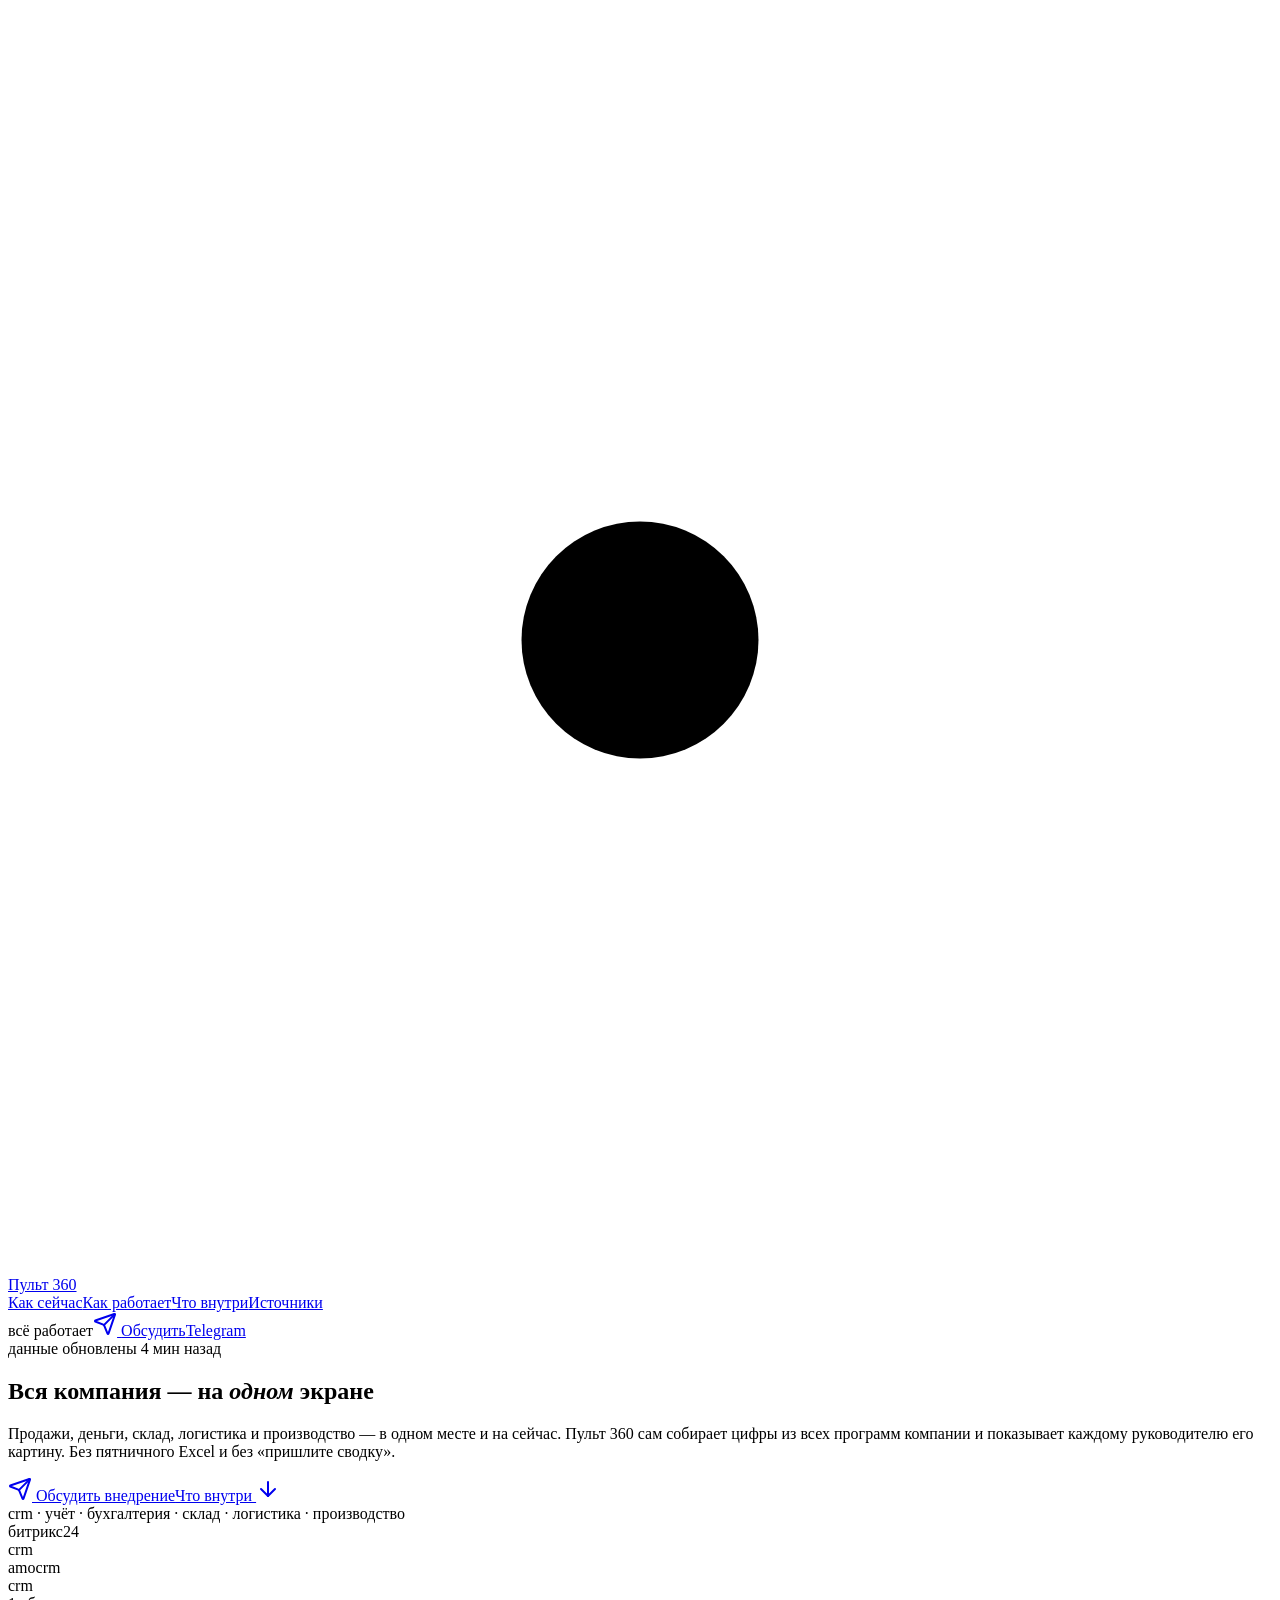
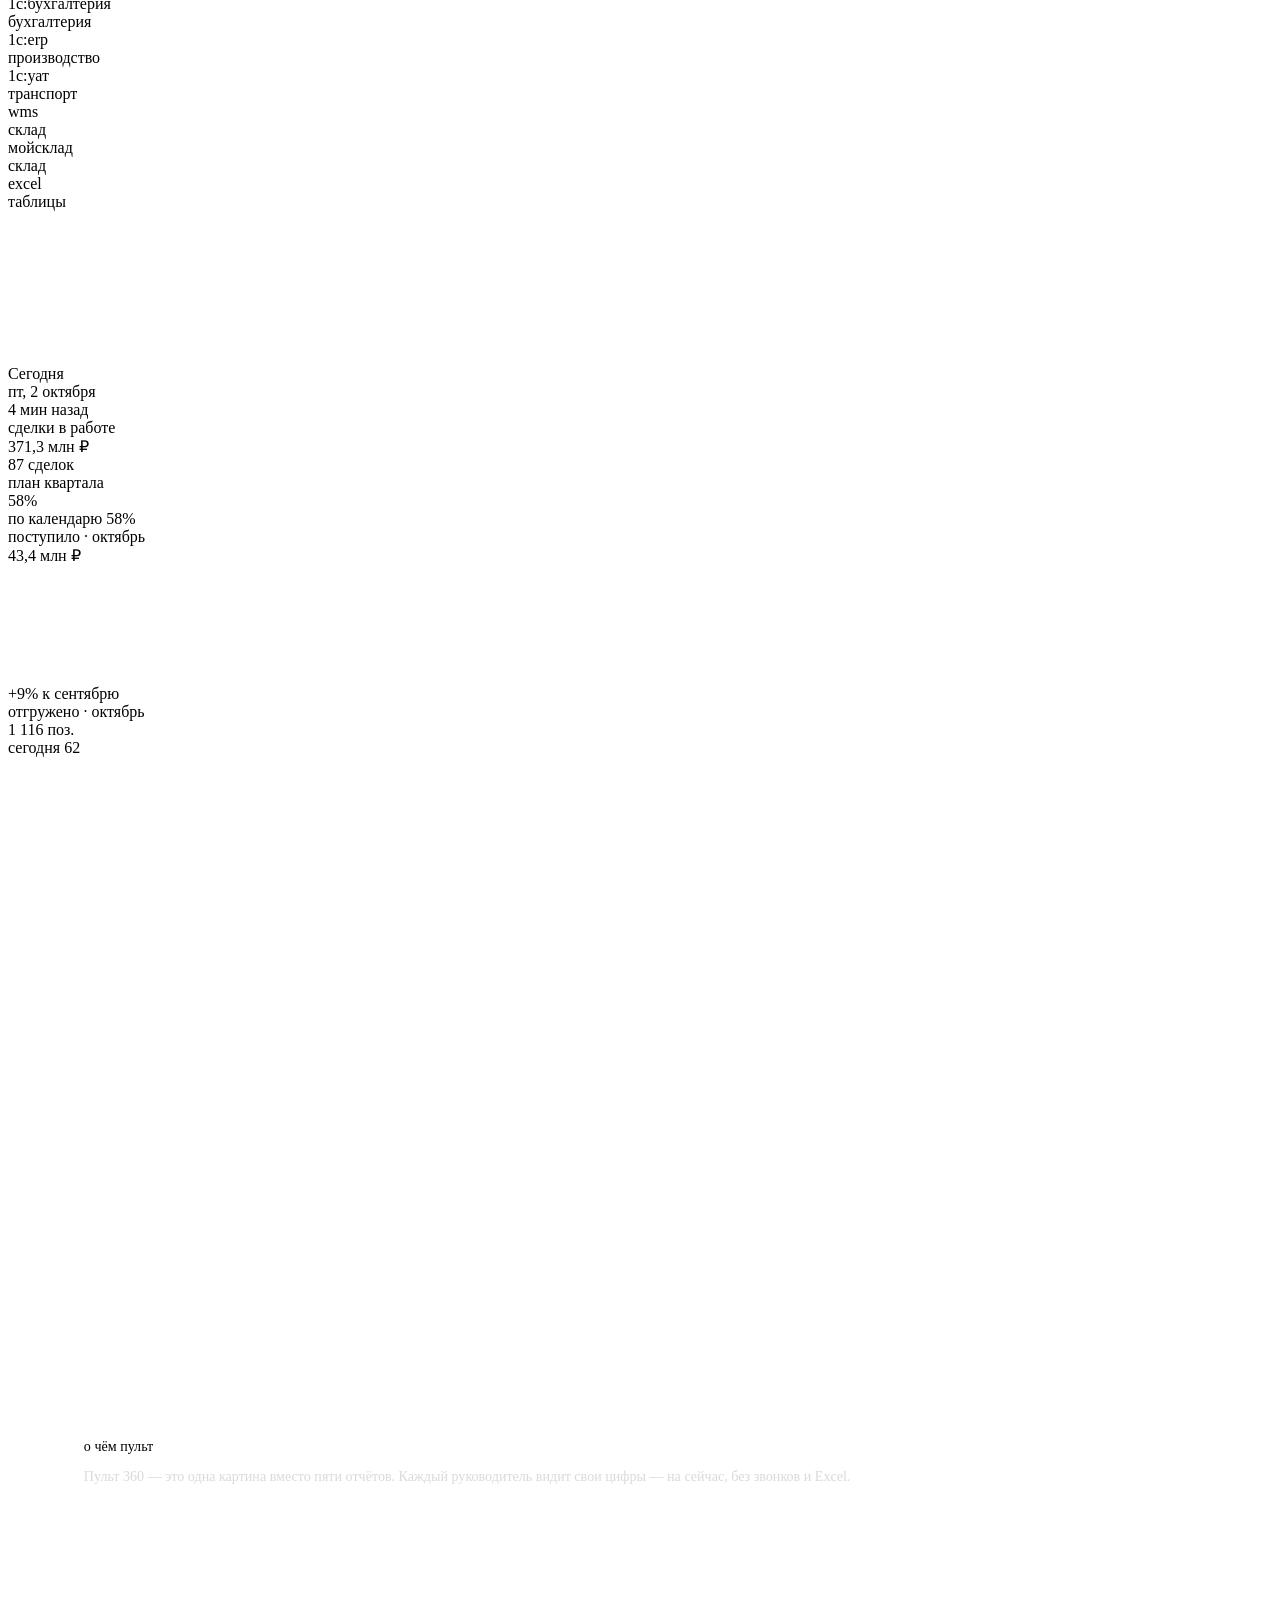
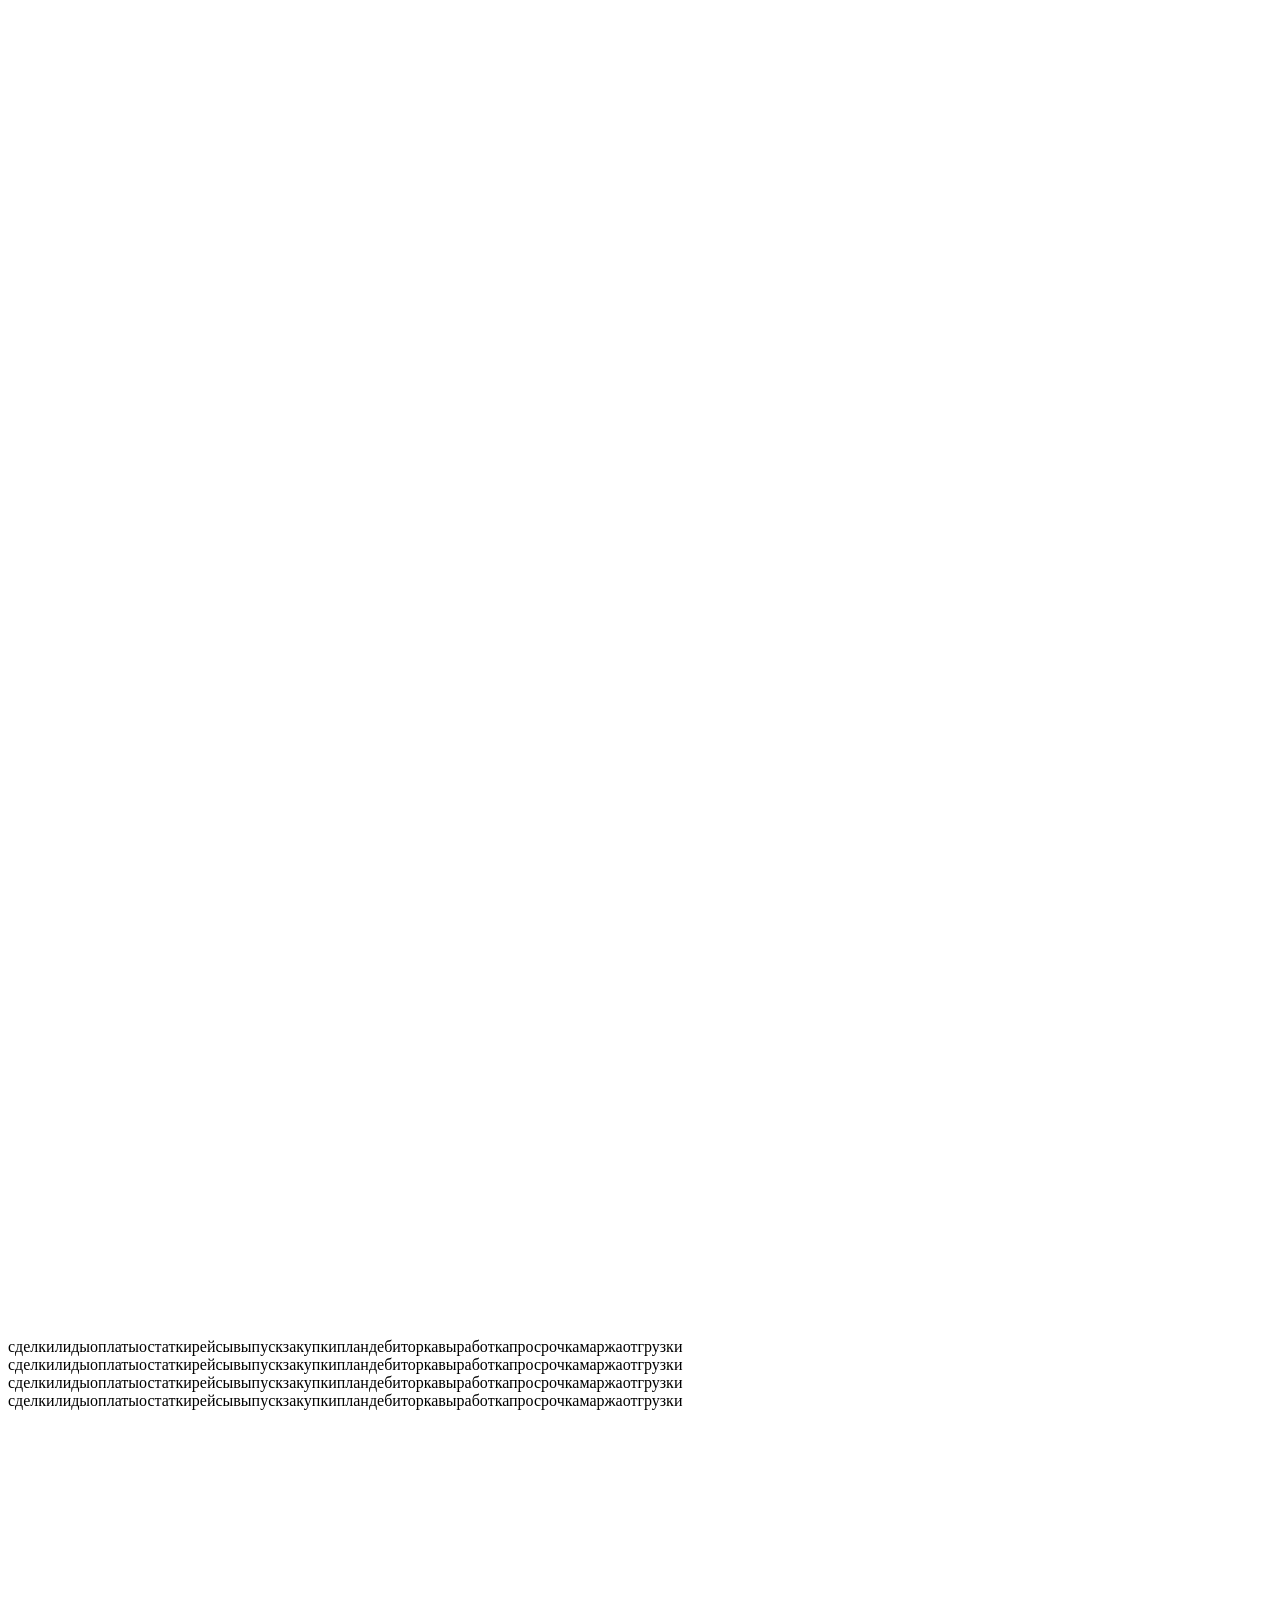
==== index.html @ 04427eab "Лендинг «Пульт 360» — сборка: счётчик-барабан 2 → 10, цифры на стекле, пучок без шва Co-Authored-By:" ====
<!DOCTYPE html><html lang="ru" class="dark onest_103a1913-module__aT3DuG__variable cormorant_garamond_d97717b0-module__-NSR2a__variable jetbrains_mono_42ec1ec2-module__cvbaMG__variable antialiased"><head><meta charSet="utf-8"/><meta name="viewport" content="width=device-width, initial-scale=1"/><link rel="preload" href="/pult360-landing/_next/static/media/16d91c780434f2ce-s.p.0y1w0k24nk0rl.woff2" as="font" crossorigin="" type="font/woff2"/><link rel="preload" href="/pult360-landing/_next/static/media/8800dfc60902df36-s.p.2sla2yow9-9p_.woff2" as="font" crossorigin="" type="font/woff2"/><link rel="stylesheet" href="/pult360-landing/_next/static/chunks/2hwi26lqf6cyx.css" data-precedence="next"/><link rel="stylesheet" href="/pult360-landing/_next/static/chunks/19rhlcx2srev9.css" data-precedence="next"/><link rel="preload" as="script" fetchPriority="low" href="/pult360-landing/_next/static/chunks/09lgyggnhjlha.js"/><script src="/pult360-landing/_next/static/chunks/1zspgivba-ge8.js" async=""></script><script src="/pult360-landing/_next/static/chunks/2xz-6gl0og_nl.js" async=""></script><script src="/pult360-landing/_next/static/chunks/turbopack-01yvm4sse40nk.js" async=""></script><script src="/pult360-landing/_next/static/chunks/2229p2c7g6dse.js" async=""></script><script src="/pult360-landing/_next/static/chunks/3oa7lzaecmnp5.js" async=""></script><script src="/pult360-landing/_next/static/chunks/0yt8il8zjm4my.js" async=""></script><meta name="next-size-adjust" content=""/><meta name="theme-color" content="#070b08"/><title>Пульт 360 — вся компания на одном экране</title><meta name="description" content="Продажи, деньги, склад, логистика и производство — в одном месте и на сейчас. Пульт 360 сам собирает данные из всех программ компании. Внедрение под ключ."/><meta property="og:title" content="Пульт 360 — вся компания на одном экране"/><meta property="og:description" content="Картина бизнеса в любую минуту, без ручных сводок. Внедрение под ключ."/><meta property="og:locale" content="ru_RU"/><meta property="og:type" content="website"/><meta name="twitter:card" content="summary"/><meta name="twitter:title" content="Пульт 360 — вся компания на одном экране"/><meta name="twitter:description" content="Картина бизнеса в любую минуту, без ручных сводок. Внедрение под ключ."/><link rel="icon" href="/pult360-landing/icon.svg?icon.3zbtb0pv4xkgo.svg" sizes="any" type="image/svg+xml"/><script src="/pult360-landing/_next/static/chunks/0cz1d0mv5g_q7.js" noModule=""></script></head><body class="min-h-screen font-sans"><div hidden=""><!--$--><!--/$--></div><div class="pointer-events-none fixed inset-0 -z-10 overflow-hidden" aria-hidden="true"><div class="hero-poster absolute inset-0"></div><div class="absolute inset-0 transition-opacity duration-[1400ms] opacity-0"></div><div class="absolute inset-0 bg-[radial-gradient(ellipse_at_70%_40%,transparent_35%,rgba(7,11,8,0.55)_100%)]"></div></div><header class="sticky top-0 z-50 px-3 pt-3"><div class="wrap flex h-14 !px-3 sm:!px-5 items-center justify-between gap-4 rounded-full transition-[background-color,border-color,box-shadow] duration-300 border border-transparent"><a href="#" class="flex shrink-0 items-center gap-2.5 whitespace-nowrap text-[17px] font-semibold tracking-tight" aria-label="Пульт 360 — наверх"><svg viewBox="0 0 64 64" class="size-7" aria-hidden="true"><circle cx="32" cy="32" r="22" fill="none" stroke="var(--p-line-strong)" stroke-width="5"></circle><circle cx="32" cy="32" r="22" fill="none" stroke="var(--p-accent)" stroke-width="5" stroke-dasharray="104 35" stroke-linecap="round" transform="rotate(-90 32 32)"></circle><circle cx="32" cy="32" r="6" fill="var(--p-accent)"></circle></svg> Пульт 360</a><nav class="hidden items-center gap-7 text-[14px] text-[var(--p-muted)] lg:flex" aria-label="Разделы страницы"><a href="#problem" class="transition-colors hover:text-[var(--p-text)]">Как сейчас</a><a href="#how" class="transition-colors hover:text-[var(--p-text)]">Как работает</a><a href="#inside" class="transition-colors hover:text-[var(--p-text)]">Что внутри</a><a href="#sources" class="transition-colors hover:text-[var(--p-text)]">Источники</a></nav><div class="flex items-center gap-3"><span class="hidden md:block"><span class="mono-badge whitespace-nowrap"><span class="dot dot-blink"></span> всё работает</span></span><a href="https://t.me/" target="_blank" rel="noopener noreferrer" class="btn-accent btn-sm"><svg xmlns="http://www.w3.org/2000/svg" width="24" height="24" viewBox="0 0 24 24" fill="none" stroke="currentColor" stroke-width="2" stroke-linecap="round" stroke-linejoin="round" class="lucide lucide-send size-4" aria-hidden="true"><path d="M14.536 21.686a.5.5 0 0 0 .937-.024l6.5-19a.496.496 0 0 0-.635-.635l-19 6.5a.5.5 0 0 0-.024.937l7.93 3.18a2 2 0 0 1 1.112 1.11z"></path><path d="m21.854 2.147-10.94 10.939"></path></svg> <span class="hidden sm:inline">Обсудить</span><span class="sm:hidden">Telegram</span></a></div></div></header><main><section class="relative pb-20 pt-2 lg:pb-32"><div class="wrap relative z-10 grid items-center gap-14 pt-10 lg:grid-cols-[1fr_1.05fr] lg:gap-8 lg:pt-16"><div><div class="mono-badge mb-7"><span class="dot dot-blink"></span> данные обновлены 4 мин назад</div><h1 class="h1">Вся компания — на <em>одном</em> экране</h1><p class="mt-6 max-w-[560px] text-[17px] leading-7 text-[var(--p-muted)] sm:text-[18px]">Продажи, деньги, склад, логистика и производство — в одном месте и на сейчас. Пульт 360 сам собирает цифры из всех программ компании и показывает каждому руководителю его картину. Без пятничного Excel и без «пришлите сводку».</p><div class="mt-9 flex flex-col gap-3 sm:flex-row"><a href="https://t.me/" target="_blank" rel="noopener noreferrer" class="btn-accent"><svg xmlns="http://www.w3.org/2000/svg" width="24" height="24" viewBox="0 0 24 24" fill="none" stroke="currentColor" stroke-width="2" stroke-linecap="round" stroke-linejoin="round" class="lucide lucide-send size-[18px]" aria-hidden="true"><path d="M14.536 21.686a.5.5 0 0 0 .937-.024l6.5-19a.496.496 0 0 0-.635-.635l-19 6.5a.5.5 0 0 0-.024.937l7.93 3.18a2 2 0 0 1 1.112 1.11z"></path><path d="m21.854 2.147-10.94 10.939"></path></svg> Обсудить внедрение</a><a href="#inside" class="btn-ghost">Что внутри <svg xmlns="http://www.w3.org/2000/svg" width="24" height="24" viewBox="0 0 24 24" fill="none" stroke="currentColor" stroke-width="2" stroke-linecap="round" stroke-linejoin="round" class="lucide lucide-arrow-down size-[18px]" aria-hidden="true"><path d="M12 5v14"></path><path d="m19 12-7 7-7-7"></path></svg></a></div><div class="mono mt-7 text-[var(--p-muted)]">crm · учёт · бухгалтерия · склад · логистика · производство</div></div><div class="relative mx-auto w-full max-w-[640px] lg:grid lg:grid-cols-[136px_1fr] lg:items-center lg:gap-20" role="img" aria-label="Пример экрана «Сегодня»: данные из CRM, бухгалтерии, склада, логистики и производства стекаются в одну карточку — активные сделки 412,6 млн ₽, план квартала 64%, поступило 48,2 млн ₽, отгружено 1 240 позиций."><div class="mb-14 grid grid-cols-2 gap-2 lg:mb-0 lg:grid-cols-1"><div class="relative z-10 rounded-xl border border-[var(--p-line)] bg-[rgba(12,18,14,0.6)] px-3 py-1.5 backdrop-blur-md "><div class="mono text-[var(--p-text)]">битрикс24</div><div class="mono text-[10px] text-[var(--p-muted)]">crm</div></div><div class="relative z-10 rounded-xl border border-[var(--p-line)] bg-[rgba(12,18,14,0.6)] px-3 py-1.5 backdrop-blur-md hidden lg:block"><div class="mono text-[var(--p-text)]">amocrm</div><div class="mono text-[10px] text-[var(--p-muted)]">crm</div></div><div class="relative z-10 rounded-xl border border-[var(--p-line)] bg-[rgba(12,18,14,0.6)] px-3 py-1.5 backdrop-blur-md "><div class="mono text-[var(--p-text)]">1с:бухгалтерия</div><div class="mono text-[10px] text-[var(--p-muted)]">бухгалтерия</div></div><div class="relative z-10 rounded-xl border border-[var(--p-line)] bg-[rgba(12,18,14,0.6)] px-3 py-1.5 backdrop-blur-md "><div class="mono text-[var(--p-text)]">1с:erp</div><div class="mono text-[10px] text-[var(--p-muted)]">производство</div></div><div class="relative z-10 rounded-xl border border-[var(--p-line)] bg-[rgba(12,18,14,0.6)] px-3 py-1.5 backdrop-blur-md hidden lg:block"><div class="mono text-[var(--p-text)]">1с:уат</div><div class="mono text-[10px] text-[var(--p-muted)]">транспорт</div></div><div class="relative z-10 rounded-xl border border-[var(--p-line)] bg-[rgba(12,18,14,0.6)] px-3 py-1.5 backdrop-blur-md "><div class="mono text-[var(--p-text)]">wms</div><div class="mono text-[10px] text-[var(--p-muted)]">склад</div></div><div class="relative z-10 rounded-xl border border-[var(--p-line)] bg-[rgba(12,18,14,0.6)] px-3 py-1.5 backdrop-blur-md hidden lg:block"><div class="mono text-[var(--p-text)]">мойсклад</div><div class="mono text-[10px] text-[var(--p-muted)]">склад</div></div><div class="relative z-10 rounded-xl border border-[var(--p-line)] bg-[rgba(12,18,14,0.6)] px-3 py-1.5 backdrop-blur-md hidden lg:block"><div class="mono text-[var(--p-text)]">excel</div><div class="mono text-[10px] text-[var(--p-muted)]">таблицы</div></div></div><svg class="pointer-events-none absolute inset-0 h-full w-full overflow-visible" aria-hidden="true"></svg><div class="glow-card relative z-10 overflow-hidden rounded-[20px] border border-[var(--p-line-strong)] bg-[rgba(12,18,14,0.55)] p-4 backdrop-blur-xl sm:p-5"><div class="mb-4 flex items-center justify-between"><div><div class="text-[15px] font-semibold">Сегодня</div><div class="mono text-[var(--p-muted)]">пт, 2 октября</div></div><div class="mono flex items-center gap-1.5 text-[var(--p-muted)]"><span class="dot "></span>4 мин назад</div></div><div class="grid grid-cols-2 gap-2.5"><div class="tile rounded-xl border border-[var(--p-line)] p-3 "><div class="mono truncate text-[var(--p-muted)]">сделки в работе</div><div class="mt-1.5 whitespace-nowrap text-[19px] font-semibold tabular-nums tracking-tight sm:text-[22px]"><span class="inline-block tabular-nums">371,3</span><span class="text-[13px] font-medium text-[var(--p-muted)]"> млн ₽</span></div><div class="mono mt-1.5 truncate text-[10px] text-[var(--p-muted)]">87 сделок</div></div><div class="tile rounded-xl border border-[var(--p-line)] p-3 "><div class="mono truncate text-[var(--p-muted)]">план квартала</div><div class="mt-1.5 whitespace-nowrap text-[19px] font-semibold tabular-nums tracking-tight sm:text-[22px]"><span class="inline-block tabular-nums">58</span><span class="text-[13px] font-medium text-[var(--p-muted)]">%</span></div><div class="relative mt-2 h-1.5 rounded-full bg-[var(--p-line)]"><div class="h-1.5 rounded-full bg-[var(--p-accent)] transition-[width] duration-700" style="width:64%"></div><div class="absolute -top-1 h-3.5 w-px bg-[var(--p-text)]/60" style="left:58%"></div></div><div class="mono mt-1.5 truncate text-[10px] text-[var(--p-muted)]">по календарю 58%</div></div><div class="tile rounded-xl border border-[var(--p-line)] p-3 "><div class="mono truncate text-[var(--p-muted)]">поступило · октябрь</div><div class="mt-1.5 whitespace-nowrap text-[19px] font-semibold tabular-nums tracking-tight sm:text-[22px]"><span class="inline-block tabular-nums">43,4</span><span class="text-[13px] font-medium text-[var(--p-muted)]"> млн ₽</span></div><div class="mt-1.5 h-[22px]"><svg viewBox="0 0 240 22" preserveAspectRatio="none" class="block h-full w-full overflow-visible" aria-hidden="true"><defs><linearGradient id="spark-fill" x1="0" y1="0" x2="0" y2="1"><stop offset="0%" stop-color="var(--p-accent)" stop-opacity="0.16"></stop><stop offset="100%" stop-color="var(--p-accent)" stop-opacity="0"></stop></linearGradient></defs><path d="M0.0,18.0 L21.8,15.9 L43.6,16.6 L65.5,13.1 L87.3,14.5 L109.1,10.9 L130.9,12.4 L152.7,8.8 L174.5,10.2 L196.4,7.4 L218.2,8.1 L240.0,6.0 L240,22 L0,22 Z" fill="url(#spark-fill)" style="opacity:0"></path><path d="M0.0,18.0 L21.8,15.9 L43.6,16.6 L65.5,13.1 L87.3,14.5 L109.1,10.9 L130.9,12.4 L152.7,8.8 L174.5,10.2 L196.4,7.4 L218.2,8.1 L240.0,6.0" fill="none" stroke="var(--p-text)" stroke-opacity="0.55" stroke-width="1.5" vector-effect="non-scaling-stroke" stroke-linejoin="round" pathLength="1" stroke-dashoffset="0" stroke-dasharray="0 1"></path><circle cx="240" cy="6" r="3" fill="var(--p-accent)" style="opacity:0"></circle></svg></div><div class="mono mt-1.5 truncate text-[10px] text-[var(--p-muted)]">+9% к сентябрю</div></div><div class="tile rounded-xl border border-[var(--p-line)] p-3 "><div class="mono truncate text-[var(--p-muted)]">отгружено · октябрь</div><div class="mt-1.5 whitespace-nowrap text-[19px] font-semibold tabular-nums tracking-tight sm:text-[22px]"><span class="inline-block tabular-nums">1 116</span><span class="text-[13px] font-medium text-[var(--p-muted)]"> поз.</span></div><div class="mono mt-1.5 truncate text-[10px] text-[var(--p-muted)]">сегодня 62</div></div></div></div></div></div></section><section id="problem" class="section scroll-mt-20"><div class="wrap"><div class="max-w-3xl" style="opacity:0;transform:translateY(16px)"><div class="mono-badge mb-5">01 · как сейчас</div><h2 class="h2">Отчёт, который <em>устарел</em>, пока его собирали</h2></div><div class="mt-12 grid gap-4 md:grid-cols-2"><div class="card p-6 sm:p-7" style="opacity:0;transform:translateY(16px)"><div class="mono text-[var(--p-muted)]">crm · учёт · таблицы</div><h3 class="mt-4 text-[21px] font-semibold tracking-tight">Пять систем — пять правд</h3><p class="mt-2.5 leading-7 text-[var(--p-muted)]">В CRM одна сумма, в учётной базе другая, в таблице у бухгалтера третья. Какая верная — выясняется на планёрке.</p></div><div class="card p-6 sm:p-7" style="opacity:0;transform:translateY(16px)"><div class="mono text-[var(--p-muted)]">пятница, 18:40</div><h3 class="mt-4 text-[21px] font-semibold tracking-tight">Сводка вручную</h3><p class="mt-2.5 leading-7 text-[var(--p-muted)]">Кто-то из команды каждую неделю полдня копирует цифры в Excel. К понедельнику они уже не те.</p></div><div class="card p-6 sm:p-7" style="opacity:0;transform:translateY(16px)"><div class="mono text-[var(--p-muted)]">вопрос: сколько придёт денег?</div><h3 class="mt-4 text-[21px] font-semibold tracking-tight">Ответ — завтра</h3><p class="mt-2.5 leading-7 text-[var(--p-muted)]">Простой вопрос руководителя превращается в задачу на день: выгрузить, свести, перепроверить.</p></div><div class="card p-6 sm:p-7" style="opacity:0;transform:translateY(16px)"><div class="mono text-[var(--p-muted)]">склад · логистика · производство</div><h3 class="mt-4 text-[21px] font-semibold tracking-tight">Каждое направление — в своей программе</h3><p class="mt-2.5 leading-7 text-[var(--p-muted)]">Склад в одной базе, рейсы в другой, производство в третьей. Общую картину видит только тот, кто сводит их вручную.</p></div></div><div class="card mt-4 overflow-hidden" style="opacity:0;transform:translateY(16px)"><div class="hidden grid-cols-[1.2fr_1fr_40px_1fr] border-b border-[var(--p-line)] px-7 py-3 sm:grid"><span class="mono text-[var(--p-muted)]">что</span><span class="mono text-[var(--p-muted)]">было</span><span></span><span class="mono text-[var(--p-muted)]">с пультом 360</span></div><div class="grid gap-1 border-b border-[var(--p-line)] px-6 py-5 last:border-b-0 sm:grid-cols-[1.2fr_1fr_40px_1fr] sm:items-center sm:px-7"><span class="mono text-[var(--p-muted)]">сводка по компании</span><span class="text-[22px] font-semibold tracking-tight text-[var(--p-muted)] line-through decoration-[var(--p-line-strong)] decoration-1">раз в неделю</span><span class="mono hidden text-[var(--p-muted)] sm:block" aria-hidden="true">→</span><span class="text-[22px] font-semibold tracking-tight text-[var(--p-accent)]"><span class="sr-only">стало: </span>в любую минуту</span></div><div class="grid gap-1 border-b border-[var(--p-line)] px-6 py-5 last:border-b-0 sm:grid-cols-[1.2fr_1fr_40px_1fr] sm:items-center sm:px-7"><span class="mono text-[var(--p-muted)]">ручная сборка отчёта</span><span class="text-[22px] font-semibold tracking-tight text-[var(--p-muted)] line-through decoration-[var(--p-line-strong)] decoration-1">полдня–день</span><span class="mono hidden text-[var(--p-muted)] sm:block" aria-hidden="true">→</span><span class="text-[22px] font-semibold tracking-tight text-[var(--p-accent)]"><span class="sr-only">стало: </span>моментально</span></div><div class="grid gap-1 border-b border-[var(--p-line)] px-6 py-5 last:border-b-0 sm:grid-cols-[1.2fr_1fr_40px_1fr] sm:items-center sm:px-7"><span class="mono text-[var(--p-muted)]">ответ на вопрос руководителя</span><span class="text-[22px] font-semibold tracking-tight text-[var(--p-muted)] line-through decoration-[var(--p-line-strong)] decoration-1">завтра</span><span class="mono hidden text-[var(--p-muted)] sm:block" aria-hidden="true">→</span><span class="text-[22px] font-semibold tracking-tight text-[var(--p-accent)]"><span class="sr-only">стало: </span>сейчас</span></div></div></div></section><section class="relative h-[260vh]" aria-label="О чём Пульт 360"><div class="sticky top-0 flex h-screen items-center px-3 pt-16 pb-6 sm:px-6"><div class="statement-card relative mx-auto flex h-full w-full max-w-[1400px] flex-col items-center justify-center overflow-hidden px-6 text-center sm:px-14" style="border-radius:36px;transform:scale(0.88)"><div class="statement-grid pointer-events-none absolute inset-0" aria-hidden="true"></div><div class="mono relative mb-8 opacity-70">о чём пульт</div><p class="statement-text relative max-w-[1050px]"><span class="inline-block " style="opacity:0.14;transform:translateY(8px)">Пульт<!-- --> </span><span class="inline-block " style="opacity:0.14;transform:translateY(8px)">360<!-- --> </span><span class="inline-block " style="opacity:0.14;transform:translateY(8px)">—<!-- --> </span><span class="inline-block " style="opacity:0.14;transform:translateY(8px)">это<!-- --> </span><span class="inline-block st-em" style="opacity:0.14;transform:translateY(8px)">одна<!-- --> </span><span class="inline-block st-em" style="opacity:0.14;transform:translateY(8px)">картина<!-- --> </span><span class="inline-block " style="opacity:0.14;transform:translateY(8px)">вместо<!-- --> </span><span class="inline-block " style="opacity:0.14;transform:translateY(8px)">пяти<!-- --> </span><span class="inline-block " style="opacity:0.14;transform:translateY(8px)">отчётов.<!-- --> </span><span class="inline-block " style="opacity:0.14;transform:translateY(8px)">Каждый<!-- --> </span><span class="inline-block " style="opacity:0.14;transform:translateY(8px)">руководитель<!-- --> </span><span class="inline-block " style="opacity:0.14;transform:translateY(8px)">видит<!-- --> </span><span class="inline-block " style="opacity:0.14;transform:translateY(8px)">свои<!-- --> </span><span class="inline-block " style="opacity:0.14;transform:translateY(8px)">цифры<!-- --> </span><span class="inline-block " style="opacity:0.14;transform:translateY(8px)">—<!-- --> </span><span class="inline-block st-em" style="opacity:0.14;transform:translateY(8px)">на<!-- --> </span><span class="inline-block st-em" style="opacity:0.14;transform:translateY(8px)">сейчас,<!-- --> </span><span class="inline-block " style="opacity:0.14;transform:translateY(8px)">без<!-- --> </span><span class="inline-block " style="opacity:0.14;transform:translateY(8px)">звонков<!-- --> </span><span class="inline-block " style="opacity:0.14;transform:translateY(8px)">и<!-- --> </span><span class="inline-block " style="opacity:0.14;transform:translateY(8px)">Excel.<!-- --> </span></p><div class="relative mt-10 flex size-16 items-center justify-center rounded-2xl bg-[var(--p-ink)] shadow-[0_20px_60px_-20px_rgba(0,0,0,.6)]" style="opacity:0;transform:scale(0.6)"><svg viewBox="0 0 64 64" class="size-7" aria-hidden="true"><circle cx="32" cy="32" r="22" fill="none" stroke="var(--p-line-strong)" stroke-width="5"></circle><circle cx="32" cy="32" r="22" fill="none" stroke="var(--p-accent)" stroke-width="5" stroke-dasharray="104 35" stroke-linecap="round" transform="rotate(-90 32 32)"></circle><circle cx="32" cy="32" r="6" fill="var(--p-accent)"></circle></svg></div><div class="absolute inset-x-10 bottom-8 h-[2px] overflow-hidden rounded-full bg-[rgba(10,15,11,.12)]" aria-hidden="true"><div class="h-full bg-[var(--p-ink)]" style="width:0%"></div></div></div></div></section><section id="how" class="section scroll-mt-20"><div class="wrap"><div class="max-w-3xl" style="opacity:0;transform:translateY(16px)"><div class="mono-badge mb-5">02 · как это работает</div><h2 class="h2">Три шага — и картина <em>всегда</em> под рукой</h2></div><div class="relative mt-12 grid gap-4 lg:grid-cols-3"><div class="card relative p-6 sm:p-7" style="opacity:0;transform:translateY(16px)"><div><div class="flex items-center justify-between"><span class="mono text-[var(--p-muted)]">подключение · только чтение</span><span class="flex size-9 items-center justify-center rounded-full border border-[var(--p-line-strong)] text-[15px] font-semibold">1</span></div><h3 class="mt-6 text-[21px] font-semibold tracking-tight">Подключаем ваши программы</h3><p class="mt-2.5 leading-7 text-[var(--p-muted)]">CRM, учёт, бухгалтерию, склад, логистику, производство, таблицы. Доступ только на чтение — пульт ничего не меняет в ваших базах.</p></div></div><div class="card relative p-6 sm:p-7" style="opacity:0;transform:translateY(16px)"><div><div class="flex items-center justify-between"><span class="mono text-[var(--p-muted)]">сбор · автоматически</span><span class="flex size-9 items-center justify-center rounded-full border border-[var(--p-line-strong)] text-[15px] font-semibold">2</span></div><h3 class="mt-6 text-[21px] font-semibold tracking-tight">Данные стекаются в одно место</h3><p class="mt-2.5 leading-7 text-[var(--p-muted)]">Пульт сам забирает свежие цифры из каждой программы и связывает их между собой: сделка — с отгрузкой, отгрузка — с оплатой, рейс — со складом.</p></div></div><div class="card relative p-6 sm:p-7" style="opacity:0;transform:translateY(16px)"><div><div class="flex items-center justify-between"><span class="mono text-[var(--p-muted)]">доступ · по ролям</span><span class="flex size-9 items-center justify-center rounded-full border border-[var(--p-line-strong)] text-[15px] font-semibold">3</span></div><h3 class="mt-6 text-[21px] font-semibold tracking-tight">Вы открываете — и видите</h3><p class="mt-2.5 leading-7 text-[var(--p-muted)]">Собственник видит всё, коммерческий директор — продажи, склад и логистика — свои показатели, бухгалтер — деньги. С телефона и компьютера, в любую минуту.</p></div></div></div><div class="mt-4" style="opacity:0;transform:translateY(16px)"><div class="card overflow-hidden p-5 sm:p-7" role="img" aria-label="Схема: данные из CRM, бухгалтерии, логистики, склада, производства и таблиц непрерывно поступают в Пульт 360."><div class="mb-5 flex items-center justify-between"><span class="mono text-[var(--p-muted)]">потоки данных · сейчас</span><span class="mono flex items-center gap-2 text-[var(--p-muted)]"><span class="dot dot-blink"></span> принято</span></div><div class="grid items-center gap-4 sm:grid-cols-[1fr_auto] sm:gap-5"><div class="space-y-2.5"><div class="grid grid-cols-[120px_1fr] items-center gap-3 sm:grid-cols-[140px_1fr] "><span class="mono truncate rounded-lg border border-[var(--p-line)] px-2 py-1.5 text-[11px] text-[var(--p-text)] sm:px-2.5 sm:text-[12px]">битрикс24</span><div class="stream-track relative h-8 overflow-hidden"><div class="absolute inset-y-[15px] left-0 right-0 h-px bg-[var(--p-line-strong)]"></div><div class="stream-row absolute left-0 top-0 flex w-max gap-3" style="--dur:18s;animation-direction:reverse"><span class="mono whitespace-nowrap rounded-md border border-[var(--p-line-strong)] bg-[var(--p-bg)] px-2 py-1 text-[11px] text-[var(--p-text)]/85">сделка · 2,4 млн · этап «договор»</span><span class="mono whitespace-nowrap rounded-md border border-[var(--p-line-strong)] bg-[var(--p-bg)] px-2 py-1 text-[11px] text-[var(--p-text)]/85">лид · сайт · 14:02</span><span class="mono whitespace-nowrap rounded-md border border-[var(--p-line-strong)] bg-[var(--p-bg)] px-2 py-1 text-[11px] text-[var(--p-text)]/85">звонок · 6 мин</span><span class="mono whitespace-nowrap rounded-md border border-[var(--p-line-strong)] bg-[var(--p-bg)] px-2 py-1 text-[11px] text-[var(--p-text)]/85">сделка · 2,4 млн · этап «договор»</span><span class="mono whitespace-nowrap rounded-md border border-[var(--p-line-strong)] bg-[var(--p-bg)] px-2 py-1 text-[11px] text-[var(--p-text)]/85">лид · сайт · 14:02</span><span class="mono whitespace-nowrap rounded-md border border-[var(--p-line-strong)] bg-[var(--p-bg)] px-2 py-1 text-[11px] text-[var(--p-text)]/85">звонок · 6 мин</span><span class="mono whitespace-nowrap rounded-md border border-[var(--p-line-strong)] bg-[var(--p-bg)] px-2 py-1 text-[11px] text-[var(--p-text)]/85">сделка · 2,4 млн · этап «договор»</span><span class="mono whitespace-nowrap rounded-md border border-[var(--p-line-strong)] bg-[var(--p-bg)] px-2 py-1 text-[11px] text-[var(--p-text)]/85">лид · сайт · 14:02</span><span class="mono whitespace-nowrap rounded-md border border-[var(--p-line-strong)] bg-[var(--p-bg)] px-2 py-1 text-[11px] text-[var(--p-text)]/85">звонок · 6 мин</span><span class="mono whitespace-nowrap rounded-md border border-[var(--p-line-strong)] bg-[var(--p-bg)] px-2 py-1 text-[11px] text-[var(--p-text)]/85">сделка · 2,4 млн · этап «договор»</span><span class="mono whitespace-nowrap rounded-md border border-[var(--p-line-strong)] bg-[var(--p-bg)] px-2 py-1 text-[11px] text-[var(--p-text)]/85">лид · сайт · 14:02</span><span class="mono whitespace-nowrap rounded-md border border-[var(--p-line-strong)] bg-[var(--p-bg)] px-2 py-1 text-[11px] text-[var(--p-text)]/85">звонок · 6 мин</span></div></div></div><div class="grid grid-cols-[120px_1fr] items-center gap-3 sm:grid-cols-[140px_1fr] "><span class="mono truncate rounded-lg border border-[var(--p-line)] px-2 py-1.5 text-[11px] text-[var(--p-text)] sm:px-2.5 sm:text-[12px]">1с:бухгалтерия</span><div class="stream-track relative h-8 overflow-hidden"><div class="absolute inset-y-[15px] left-0 right-0 h-px bg-[var(--p-line-strong)]"></div><div class="stream-row absolute left-0 top-0 flex w-max gap-3" style="--dur:21s;animation-direction:reverse"><span class="mono whitespace-nowrap rounded-md border border-[var(--p-line-strong)] bg-[var(--p-bg)] px-2 py-1 text-[11px] text-[var(--p-text)]/85">п/п №5512 · 1,2 млн</span><span class="mono whitespace-nowrap rounded-md border border-[var(--p-line-strong)] bg-[var(--p-bg)] px-2 py-1 text-[11px] text-[var(--p-text)]/85">сверка · ооо «вектор»</span><span class="mono whitespace-nowrap rounded-md border border-[var(--p-line-strong)] bg-[var(--p-bg)] px-2 py-1 text-[11px] text-[var(--p-text)]/85">счёт №881 · оплачен</span><span class="mono whitespace-nowrap rounded-md border border-[var(--p-line-strong)] bg-[var(--p-bg)] px-2 py-1 text-[11px] text-[var(--p-text)]/85">п/п №5512 · 1,2 млн</span><span class="mono whitespace-nowrap rounded-md border border-[var(--p-line-strong)] bg-[var(--p-bg)] px-2 py-1 text-[11px] text-[var(--p-text)]/85">сверка · ооо «вектор»</span><span class="mono whitespace-nowrap rounded-md border border-[var(--p-line-strong)] bg-[var(--p-bg)] px-2 py-1 text-[11px] text-[var(--p-text)]/85">счёт №881 · оплачен</span><span class="mono whitespace-nowrap rounded-md border border-[var(--p-line-strong)] bg-[var(--p-bg)] px-2 py-1 text-[11px] text-[var(--p-text)]/85">п/п №5512 · 1,2 млн</span><span class="mono whitespace-nowrap rounded-md border border-[var(--p-line-strong)] bg-[var(--p-bg)] px-2 py-1 text-[11px] text-[var(--p-text)]/85">сверка · ооо «вектор»</span><span class="mono whitespace-nowrap rounded-md border border-[var(--p-line-strong)] bg-[var(--p-bg)] px-2 py-1 text-[11px] text-[var(--p-text)]/85">счёт №881 · оплачен</span><span class="mono whitespace-nowrap rounded-md border border-[var(--p-line-strong)] bg-[var(--p-bg)] px-2 py-1 text-[11px] text-[var(--p-text)]/85">п/п №5512 · 1,2 млн</span><span class="mono whitespace-nowrap rounded-md border border-[var(--p-line-strong)] bg-[var(--p-bg)] px-2 py-1 text-[11px] text-[var(--p-text)]/85">сверка · ооо «вектор»</span><span class="mono whitespace-nowrap rounded-md border border-[var(--p-line-strong)] bg-[var(--p-bg)] px-2 py-1 text-[11px] text-[var(--p-text)]/85">счёт №881 · оплачен</span></div></div></div><div class="grid grid-cols-[120px_1fr] items-center gap-3 sm:grid-cols-[140px_1fr] "><span class="mono truncate rounded-lg border border-[var(--p-line)] px-2 py-1.5 text-[11px] text-[var(--p-text)] sm:px-2.5 sm:text-[12px]">1с:уат</span><div class="stream-track relative h-8 overflow-hidden"><div class="absolute inset-y-[15px] left-0 right-0 h-px bg-[var(--p-line-strong)]"></div><div class="stream-row absolute left-0 top-0 flex w-max gap-3" style="--dur:24s;animation-direction:reverse"><span class="mono whitespace-nowrap rounded-md border border-[var(--p-line-strong)] bg-[var(--p-bg)] px-2 py-1 text-[11px] text-[var(--p-text)]/85">рейс 418 · москва → казань</span><span class="mono whitespace-nowrap rounded-md border border-[var(--p-line-strong)] bg-[var(--p-bg)] px-2 py-1 text-[11px] text-[var(--p-text)]/85">путевой лист №73</span><span class="mono whitespace-nowrap rounded-md border border-[var(--p-line-strong)] bg-[var(--p-bg)] px-2 py-1 text-[11px] text-[var(--p-text)]/85">пробег 612 км</span><span class="mono whitespace-nowrap rounded-md border border-[var(--p-line-strong)] bg-[var(--p-bg)] px-2 py-1 text-[11px] text-[var(--p-text)]/85">рейс 418 · москва → казань</span><span class="mono whitespace-nowrap rounded-md border border-[var(--p-line-strong)] bg-[var(--p-bg)] px-2 py-1 text-[11px] text-[var(--p-text)]/85">путевой лист №73</span><span class="mono whitespace-nowrap rounded-md border border-[var(--p-line-strong)] bg-[var(--p-bg)] px-2 py-1 text-[11px] text-[var(--p-text)]/85">пробег 612 км</span><span class="mono whitespace-nowrap rounded-md border border-[var(--p-line-strong)] bg-[var(--p-bg)] px-2 py-1 text-[11px] text-[var(--p-text)]/85">рейс 418 · москва → казань</span><span class="mono whitespace-nowrap rounded-md border border-[var(--p-line-strong)] bg-[var(--p-bg)] px-2 py-1 text-[11px] text-[var(--p-text)]/85">путевой лист №73</span><span class="mono whitespace-nowrap rounded-md border border-[var(--p-line-strong)] bg-[var(--p-bg)] px-2 py-1 text-[11px] text-[var(--p-text)]/85">пробег 612 км</span><span class="mono whitespace-nowrap rounded-md border border-[var(--p-line-strong)] bg-[var(--p-bg)] px-2 py-1 text-[11px] text-[var(--p-text)]/85">рейс 418 · москва → казань</span><span class="mono whitespace-nowrap rounded-md border border-[var(--p-line-strong)] bg-[var(--p-bg)] px-2 py-1 text-[11px] text-[var(--p-text)]/85">путевой лист №73</span><span class="mono whitespace-nowrap rounded-md border border-[var(--p-line-strong)] bg-[var(--p-bg)] px-2 py-1 text-[11px] text-[var(--p-text)]/85">пробег 612 км</span></div></div></div><div class="grid grid-cols-[120px_1fr] items-center gap-3 sm:grid-cols-[140px_1fr] "><span class="mono truncate rounded-lg border border-[var(--p-line)] px-2 py-1.5 text-[11px] text-[var(--p-text)] sm:px-2.5 sm:text-[12px]">wms</span><div class="stream-track relative h-8 overflow-hidden"><div class="absolute inset-y-[15px] left-0 right-0 h-px bg-[var(--p-line-strong)]"></div><div class="stream-row absolute left-0 top-0 flex w-max gap-3" style="--dur:27s;animation-direction:reverse"><span class="mono whitespace-nowrap rounded-md border border-[var(--p-line-strong)] bg-[var(--p-bg)] px-2 py-1 text-[11px] text-[var(--p-text)]/85">приёмка · 240 поз.</span><span class="mono whitespace-nowrap rounded-md border border-[var(--p-line-strong)] bg-[var(--p-bg)] px-2 py-1 text-[11px] text-[var(--p-text)]/85">отбор · заказ 1193</span><span class="mono whitespace-nowrap rounded-md border border-[var(--p-line-strong)] bg-[var(--p-bg)] px-2 py-1 text-[11px] text-[var(--p-text)]/85">ячейка b-14 · 0</span><span class="mono whitespace-nowrap rounded-md border border-[var(--p-line-strong)] bg-[var(--p-bg)] px-2 py-1 text-[11px] text-[var(--p-text)]/85">приёмка · 240 поз.</span><span class="mono whitespace-nowrap rounded-md border border-[var(--p-line-strong)] bg-[var(--p-bg)] px-2 py-1 text-[11px] text-[var(--p-text)]/85">отбор · заказ 1193</span><span class="mono whitespace-nowrap rounded-md border border-[var(--p-line-strong)] bg-[var(--p-bg)] px-2 py-1 text-[11px] text-[var(--p-text)]/85">ячейка b-14 · 0</span><span class="mono whitespace-nowrap rounded-md border border-[var(--p-line-strong)] bg-[var(--p-bg)] px-2 py-1 text-[11px] text-[var(--p-text)]/85">приёмка · 240 поз.</span><span class="mono whitespace-nowrap rounded-md border border-[var(--p-line-strong)] bg-[var(--p-bg)] px-2 py-1 text-[11px] text-[var(--p-text)]/85">отбор · заказ 1193</span><span class="mono whitespace-nowrap rounded-md border border-[var(--p-line-strong)] bg-[var(--p-bg)] px-2 py-1 text-[11px] text-[var(--p-text)]/85">ячейка b-14 · 0</span><span class="mono whitespace-nowrap rounded-md border border-[var(--p-line-strong)] bg-[var(--p-bg)] px-2 py-1 text-[11px] text-[var(--p-text)]/85">приёмка · 240 поз.</span><span class="mono whitespace-nowrap rounded-md border border-[var(--p-line-strong)] bg-[var(--p-bg)] px-2 py-1 text-[11px] text-[var(--p-text)]/85">отбор · заказ 1193</span><span class="mono whitespace-nowrap rounded-md border border-[var(--p-line-strong)] bg-[var(--p-bg)] px-2 py-1 text-[11px] text-[var(--p-text)]/85">ячейка b-14 · 0</span></div></div></div><div class="grid grid-cols-[120px_1fr] items-center gap-3 sm:grid-cols-[140px_1fr] hidden sm:grid"><span class="mono truncate rounded-lg border border-[var(--p-line)] px-2 py-1.5 text-[11px] text-[var(--p-text)] sm:px-2.5 sm:text-[12px]">1с:erp</span><div class="stream-track relative h-8 overflow-hidden"><div class="absolute inset-y-[15px] left-0 right-0 h-px bg-[var(--p-line-strong)]"></div><div class="stream-row absolute left-0 top-0 flex w-max gap-3" style="--dur:30s;animation-direction:reverse"><span class="mono whitespace-nowrap rounded-md border border-[var(--p-line-strong)] bg-[var(--p-bg)] px-2 py-1 text-[11px] text-[var(--p-text)]/85">выпуск · партия 77</span><span class="mono whitespace-nowrap rounded-md border border-[var(--p-line-strong)] bg-[var(--p-bg)] px-2 py-1 text-[11px] text-[var(--p-text)]/85">загрузка линии · 86%</span><span class="mono whitespace-nowrap rounded-md border border-[var(--p-line-strong)] bg-[var(--p-bg)] px-2 py-1 text-[11px] text-[var(--p-text)]/85">брак · 0,4%</span><span class="mono whitespace-nowrap rounded-md border border-[var(--p-line-strong)] bg-[var(--p-bg)] px-2 py-1 text-[11px] text-[var(--p-text)]/85">выпуск · партия 77</span><span class="mono whitespace-nowrap rounded-md border border-[var(--p-line-strong)] bg-[var(--p-bg)] px-2 py-1 text-[11px] text-[var(--p-text)]/85">загрузка линии · 86%</span><span class="mono whitespace-nowrap rounded-md border border-[var(--p-line-strong)] bg-[var(--p-bg)] px-2 py-1 text-[11px] text-[var(--p-text)]/85">брак · 0,4%</span><span class="mono whitespace-nowrap rounded-md border border-[var(--p-line-strong)] bg-[var(--p-bg)] px-2 py-1 text-[11px] text-[var(--p-text)]/85">выпуск · партия 77</span><span class="mono whitespace-nowrap rounded-md border border-[var(--p-line-strong)] bg-[var(--p-bg)] px-2 py-1 text-[11px] text-[var(--p-text)]/85">загрузка линии · 86%</span><span class="mono whitespace-nowrap rounded-md border border-[var(--p-line-strong)] bg-[var(--p-bg)] px-2 py-1 text-[11px] text-[var(--p-text)]/85">брак · 0,4%</span><span class="mono whitespace-nowrap rounded-md border border-[var(--p-line-strong)] bg-[var(--p-bg)] px-2 py-1 text-[11px] text-[var(--p-text)]/85">выпуск · партия 77</span><span class="mono whitespace-nowrap rounded-md border border-[var(--p-line-strong)] bg-[var(--p-bg)] px-2 py-1 text-[11px] text-[var(--p-text)]/85">загрузка линии · 86%</span><span class="mono whitespace-nowrap rounded-md border border-[var(--p-line-strong)] bg-[var(--p-bg)] px-2 py-1 text-[11px] text-[var(--p-text)]/85">брак · 0,4%</span></div></div></div><div class="grid grid-cols-[120px_1fr] items-center gap-3 sm:grid-cols-[140px_1fr] hidden sm:grid"><span class="mono truncate rounded-lg border border-[var(--p-line)] px-2 py-1.5 text-[11px] text-[var(--p-text)] sm:px-2.5 sm:text-[12px]">excel</span><div class="stream-track relative h-8 overflow-hidden"><div class="absolute inset-y-[15px] left-0 right-0 h-px bg-[var(--p-line-strong)]"></div><div class="stream-row absolute left-0 top-0 flex w-max gap-3" style="--dur:33s;animation-direction:reverse"><span class="mono whitespace-nowrap rounded-md border border-[var(--p-line-strong)] bg-[var(--p-bg)] px-2 py-1 text-[11px] text-[var(--p-text)]/85">план.xlsx · обновлён</span><span class="mono whitespace-nowrap rounded-md border border-[var(--p-line-strong)] bg-[var(--p-bg)] px-2 py-1 text-[11px] text-[var(--p-text)]/85">прайс поставщика · 1 812 строк</span><span class="mono whitespace-nowrap rounded-md border border-[var(--p-line-strong)] bg-[var(--p-bg)] px-2 py-1 text-[11px] text-[var(--p-text)]/85">бюджет · q4</span><span class="mono whitespace-nowrap rounded-md border border-[var(--p-line-strong)] bg-[var(--p-bg)] px-2 py-1 text-[11px] text-[var(--p-text)]/85">план.xlsx · обновлён</span><span class="mono whitespace-nowrap rounded-md border border-[var(--p-line-strong)] bg-[var(--p-bg)] px-2 py-1 text-[11px] text-[var(--p-text)]/85">прайс поставщика · 1 812 строк</span><span class="mono whitespace-nowrap rounded-md border border-[var(--p-line-strong)] bg-[var(--p-bg)] px-2 py-1 text-[11px] text-[var(--p-text)]/85">бюджет · q4</span><span class="mono whitespace-nowrap rounded-md border border-[var(--p-line-strong)] bg-[var(--p-bg)] px-2 py-1 text-[11px] text-[var(--p-text)]/85">план.xlsx · обновлён</span><span class="mono whitespace-nowrap rounded-md border border-[var(--p-line-strong)] bg-[var(--p-bg)] px-2 py-1 text-[11px] text-[var(--p-text)]/85">прайс поставщика · 1 812 строк</span><span class="mono whitespace-nowrap rounded-md border border-[var(--p-line-strong)] bg-[var(--p-bg)] px-2 py-1 text-[11px] text-[var(--p-text)]/85">бюджет · q4</span><span class="mono whitespace-nowrap rounded-md border border-[var(--p-line-strong)] bg-[var(--p-bg)] px-2 py-1 text-[11px] text-[var(--p-text)]/85">план.xlsx · обновлён</span><span class="mono whitespace-nowrap rounded-md border border-[var(--p-line-strong)] bg-[var(--p-bg)] px-2 py-1 text-[11px] text-[var(--p-text)]/85">прайс поставщика · 1 812 строк</span><span class="mono whitespace-nowrap rounded-md border border-[var(--p-line-strong)] bg-[var(--p-bg)] px-2 py-1 text-[11px] text-[var(--p-text)]/85">бюджет · q4</span></div></div></div></div><div class="flex h-full flex-col items-center justify-center"><div class="relative flex w-full flex-row gap-3 items-center justify-center rounded-2xl sm:w-[120px] sm:flex-col sm:gap-0 border border-[rgba(198,242,78,.35)] bg-[var(--p-bg)] px-3 py-3 text-center sm:py-5"><span class="text-[15px] font-semibold leading-tight">Пульт <br class="hidden sm:block"/>360</span><span class="mono flex items-center gap-1.5 text-[10px] sm:mt-2 text-[var(--p-accent)]"><span class="dot"></span> live</span></div></div></div></div></div></div></section><section id="inside" class="section scroll-mt-20"><div class="wrap"><div class="max-w-3xl" style="opacity:0;transform:translateY(16px)"><div class="mono-badge mb-5">03 · что внутри</div><h2 class="h2">Цифры, которые <em>живут</em></h2><p class="lead-text mt-5 max-w-2xl text-[17px] leading-7">Каждый экран — то, что раньше собирали руками. Теперь оно обновляется само.</p></div><div class="mt-12 grid gap-4 md:grid-cols-2 lg:grid-cols-3"><div class="card relative flex flex-col overflow-hidden p-6 " style="opacity:0;transform:translateY(16px)"><div class="mono text-[var(--p-muted)]">продажи · воронка</div><div class="mt-3 text-[19px] font-semibold tracking-tight">Конверсия <span class="text-[var(--p-accent)]"><span class="inline-block tabular-nums">0</span>%</span></div><div class="my-6 flex-1" role="img" aria-label="Пример воронки продаж: 31, 24, 18, 9 и 5 сделок по стадиям, конверсия 16%"><div class="space-y-2"><div class="grid grid-cols-[96px_1fr_28px] items-center gap-3"><span class="mono truncate text-[var(--p-muted)]">квалификация</span><div class="h-2 rounded-full bg-[var(--p-line)]"><div class="h-2 rounded-full bg-[var(--p-text)]/35" style="width:0%"></div></div><span class="mono text-right tabular-nums">31</span></div><div class="grid grid-cols-[96px_1fr_28px] items-center gap-3"><span class="mono truncate text-[var(--p-muted)]">кп отправлено</span><div class="h-2 rounded-full bg-[var(--p-line)]"><div class="h-2 rounded-full bg-[var(--p-text)]/35" style="width:0%"></div></div><span class="mono text-right tabular-nums">24</span></div><div class="grid grid-cols-[96px_1fr_28px] items-center gap-3"><span class="mono truncate text-[var(--p-muted)]">переговоры</span><div class="h-2 rounded-full bg-[var(--p-line)]"><div class="h-2 rounded-full bg-[var(--p-text)]/35" style="width:0%"></div></div><span class="mono text-right tabular-nums">18</span></div><div class="grid grid-cols-[96px_1fr_28px] items-center gap-3"><span class="mono truncate text-[var(--p-muted)]">договор</span><div class="h-2 rounded-full bg-[var(--p-line)]"><div class="h-2 rounded-full bg-[var(--p-text)]/35" style="width:0%"></div></div><span class="mono text-right tabular-nums">9</span></div><div class="grid grid-cols-[96px_1fr_28px] items-center gap-3"><span class="mono truncate text-[var(--p-muted)]">оплата</span><div class="h-2 rounded-full bg-[var(--p-line)]"><div class="h-2 rounded-full bg-[var(--p-accent)]" style="width:0%"></div></div><span class="mono text-right tabular-nums">5</span></div></div></div><p class="border-t border-[var(--p-line)] pt-4 text-[15px] leading-6 text-[var(--p-muted)]">Видно, где застревают сделки — сегодня, а не в отчёте за месяц.</p></div><div class="card relative flex flex-col overflow-hidden p-6 " style="opacity:0;transform:translateY(16px)"><div class="mono text-[var(--p-muted)]">производство · выпуск</div><div class="mt-3 text-[19px] font-semibold tracking-tight">Вчера <span class="inline-block tabular-nums">0</span> ед. <span class="mono text-[var(--p-accent)]">+12%</span></div><div class="my-6 flex-1" role="img" aria-label="Пример графика выпуска за 14 дней: вчера 168 единиц, на 12% больше, чем днём раньше"><div class="h-24"><svg viewBox="0 0 240 96" preserveAspectRatio="none" class="block h-full w-full overflow-visible" aria-hidden="true"><defs><linearGradient id="spark-fill" x1="0" y1="0" x2="0" y2="1"><stop offset="0%" stop-color="var(--p-accent)" stop-opacity="0.16"></stop><stop offset="100%" stop-color="var(--p-accent)" stop-opacity="0"></stop></linearGradient></defs><path d="M0.0,69.6 L18.5,57.6 L36.9,78.2 L55.4,50.7 L73.8,38.7 L92.3,88.6 L110.8,92.0 L129.2,47.3 L147.7,33.5 L166.2,55.9 L184.6,26.6 L203.1,42.1 L221.5,37.0 L240.0,6.0 L240,96 L0,96 Z" fill="url(#spark-fill)" style="opacity:0"></path><path d="M0.0,69.6 L18.5,57.6 L36.9,78.2 L55.4,50.7 L73.8,38.7 L92.3,88.6 L110.8,92.0 L129.2,47.3 L147.7,33.5 L166.2,55.9 L184.6,26.6 L203.1,42.1 L221.5,37.0 L240.0,6.0" fill="none" stroke="var(--p-text)" stroke-opacity="0.55" stroke-width="1.5" vector-effect="non-scaling-stroke" stroke-linejoin="round" pathLength="1" stroke-dashoffset="0" stroke-dasharray="0 1"></path><circle cx="240" cy="6" r="3" fill="var(--p-accent)" style="opacity:0"></circle></svg></div></div><p class="border-t border-[var(--p-line)] pt-4 text-[15px] leading-6 text-[var(--p-muted)]">Загрузка линий 86% · простой 1,5 ч — без звонка начальнику цеха.</p></div><div class="card relative flex flex-col overflow-hidden p-6 " style="opacity:0;transform:translateY(16px)"><div class="mono text-[var(--p-muted)]">деньги · календарь оплат</div><div class="mt-3 text-[19px] font-semibold tracking-tight">На неделю <span class="inline-block tabular-nums">0,0</span> млн ₽</div><div class="my-6 flex-1" role="img" aria-label="Пример календаря оплат: на неделю ожидается 7,8 млн рублей, просрочено 2,4 млн"><div class="flex h-32 items-end gap-3"><div class="flex flex-1 flex-col items-center gap-2"><span class="mono tabular-nums text-[var(--p-muted)]">1,2</span><div class="flex h-20 w-full items-end"><div class="w-full rounded-md bg-[var(--p-text)]/20" style="height:0%"></div></div><span class="mono text-[var(--p-muted)]">пн</span></div><div class="flex flex-1 flex-col items-center gap-2"><span class="mono tabular-nums text-[var(--p-muted)]">0,4</span><div class="flex h-20 w-full items-end"><div class="w-full rounded-md bg-[var(--p-text)]/20" style="height:0%"></div></div><span class="mono text-[var(--p-muted)]">вт</span></div><div class="flex flex-1 flex-col items-center gap-2"><span class="mono tabular-nums text-[var(--p-accent)]">3,1</span><div class="flex h-20 w-full items-end"><div class="w-full rounded-md bg-[var(--p-accent)]" style="height:0%"></div></div><span class="mono text-[var(--p-muted)]">ср</span></div><div class="flex flex-1 flex-col items-center gap-2"><span class="mono tabular-nums text-[var(--p-muted)]">0,9</span><div class="flex h-20 w-full items-end"><div class="w-full rounded-md bg-[var(--p-text)]/20" style="height:0%"></div></div><span class="mono text-[var(--p-muted)]">чт</span></div><div class="flex flex-1 flex-col items-center gap-2"><span class="mono tabular-nums text-[var(--p-muted)]">2,2</span><div class="flex h-20 w-full items-end"><div class="w-full rounded-md bg-[var(--p-text)]/20" style="height:0%"></div></div><span class="mono text-[var(--p-muted)]">пт</span></div></div></div><p class="border-t border-[var(--p-line)] pt-4 text-[15px] leading-6 text-[var(--p-muted)]">Понятно, кто и когда должен заплатить. Просрочено: 2,4 млн ₽.</p></div><div class="card relative flex flex-col overflow-hidden p-6 lg:col-span-1" style="opacity:0;transform:translateY(16px)"><div class="mono text-[var(--p-muted)]">маркетинг · сквозная аналитика</div><div class="mt-3 text-[19px] font-semibold tracking-tight">Из <span class="inline-block tabular-nums">0</span> лидов — <span class="text-[var(--p-accent)]"><span class="inline-block tabular-nums">0</span></span> отгрузки</div><div class="my-6 flex-1" role="img" aria-label="Пример сквозной аналитики: 1 240 лидов, 186 сделок, 41 выиграна, 37 оплачено, 34 отгружено"><div class="flex h-36 items-end gap-2"><div class="flex flex-1 flex-col items-center gap-2"><span class="mono tabular-nums ">1 240</span><div class="flex h-20 w-full items-end"><div class="w-full rounded-md bg-[var(--p-text)]/20" style="height:0%"></div></div><span class="mono truncate text-[var(--p-muted)]">лиды</span></div><div class="flex flex-1 flex-col items-center gap-2"><span class="mono tabular-nums ">186</span><div class="flex h-20 w-full items-end"><div class="w-full rounded-md bg-[var(--p-text)]/20" style="height:0%"></div></div><span class="mono truncate text-[var(--p-muted)]">сделки</span></div><div class="flex flex-1 flex-col items-center gap-2"><span class="mono tabular-nums ">41</span><div class="flex h-20 w-full items-end"><div class="w-full rounded-md bg-[var(--p-text)]/20" style="height:0%"></div></div><span class="mono truncate text-[var(--p-muted)]">выиграно</span></div><div class="flex flex-1 flex-col items-center gap-2"><span class="mono tabular-nums ">37</span><div class="flex h-20 w-full items-end"><div class="w-full rounded-md bg-[var(--p-text)]/20" style="height:0%"></div></div><span class="mono truncate text-[var(--p-muted)]">оплачено</span></div><div class="flex flex-1 flex-col items-center gap-2"><span class="mono tabular-nums text-[var(--p-accent)]">34</span><div class="flex h-20 w-full items-end"><div class="w-full rounded-md bg-[var(--p-accent)]" style="height:0%"></div></div><span class="mono truncate text-[var(--p-muted)]">отгружено</span></div></div></div><p class="border-t border-[var(--p-line)] pt-4 text-[15px] leading-6 text-[var(--p-muted)]">От рекламы до денег в кассе — одной цепочкой.</p></div><div class="card relative overflow-hidden p-6 md:col-span-2 lg:col-span-2" style="opacity:0;transform:translateY(16px)"><div class="mono text-[var(--p-muted)]">сегодня · требует внимания</div><div class="mt-3 text-[19px] font-semibold tracking-tight">Пульт сам говорит, куда смотреть</div><ul class="mt-6 space-y-2.5"><li class="flex items-center justify-between gap-4 rounded-xl border border-[var(--p-line)] bg-[var(--p-bg)]/60 px-4 py-3.5"><span class="flex items-center gap-3"><span class="dot dot-warn" aria-hidden="true"></span><span class="text-[15px]">3 клиента просрочили оплату</span></span><span class="mono hidden text-[var(--p-muted)] sm:inline">2,4 млн ₽</span></li><li class="flex items-center justify-between gap-4 rounded-xl border border-[var(--p-line)] bg-[var(--p-bg)]/60 px-4 py-3.5"><span class="flex items-center gap-3"><span class="dot dot-warn" aria-hidden="true"></span><span class="text-[15px]">Склад: 12 позиций ниже минимума</span></span><span class="mono hidden text-[var(--p-muted)] sm:inline">основной склад</span></li><li class="flex items-center justify-between gap-4 rounded-xl border border-[var(--p-line)] bg-[var(--p-bg)]/60 px-4 py-3.5"><span class="flex items-center gap-3"><span class="dot " aria-hidden="true"></span><span class="text-[15px]">Рейс 418 опаздывает на 5 ч</span></span><span class="mono hidden text-[var(--p-muted)] sm:inline">москва → казань</span></li></ul><p class="mt-6 border-t border-[var(--p-line)] pt-4 text-[15px] leading-6 text-[var(--p-muted)]">Не нужно искать проблему в пяти программах — она сама поднимается наверх.</p><div class="pointer-events-none absolute inset-0 rounded-[inherit] border-(length:--border-beam-width) border-transparent mask-[linear-gradient(transparent,transparent),linear-gradient(#000,#000)] mask-intersect [mask-clip:padding-box,border-box]" style="--border-beam-width:1px"><div class="absolute aspect-square bg-linear-to-l from-(--color-from) via-(--color-to) to-transparent" style="width:160px;offset-path:rect(0 auto auto 0 round 160px);--color-from:#C6F24E;--color-to:rgba(198,242,78,0);offset-distance:0%"></div></div></div><div class="card relative flex flex-col overflow-hidden p-6 md:col-span-2 lg:col-span-2" style="opacity:0;transform:translateY(16px)"><div class="mono text-[var(--p-muted)]">сбор данных · последний прогон</div><div class="mt-3 text-[19px] font-semibold tracking-tight">Обновлено за <span class="inline-block tabular-nums">0,0</span> с <span class="mono text-[var(--p-accent)]">● без ошибок</span></div><div class="my-6 flex-1" role="img" aria-label="Пример прогона сбора данных: CRM 2,4 с, учёт 4,1 с, склад 1,3 с, логистика 0,9 с, производство 1,7 с"><div class="space-y-2.5"><div class="grid grid-cols-[18px_1fr_minmax(80px,38%)_52px] items-center gap-3"><span class="relative inline-flex size-4 items-center justify-center" aria-hidden="true"><span class="absolute size-2 rounded-full border border-[var(--p-muted)]" style="opacity:1"></span><svg viewBox="0 0 16 16" class="absolute size-4 text-[var(--p-accent)]" style="opacity:0"><path d="M3 8.5l3 3 7-7" fill="none" stroke="currentColor" stroke-width="2" stroke-linecap="round" stroke-linejoin="round"></path></svg></span><span class="truncate text-[14.5px]">CRM<!-- --> <span class="mono text-[var(--p-muted)]">· <!-- -->сделки и лиды</span></span><div class="h-1.5 rounded-full bg-[var(--p-line)]"><div class="h-1.5 rounded-full bg-[var(--p-accent)]" style="width:0%"></div></div><span class="mono text-right tabular-nums text-[var(--p-muted)]">2,4<!-- --> с</span></div><div class="grid grid-cols-[18px_1fr_minmax(80px,38%)_52px] items-center gap-3"><span class="relative inline-flex size-4 items-center justify-center" aria-hidden="true"><span class="absolute size-2 rounded-full border border-[var(--p-muted)]" style="opacity:1"></span><svg viewBox="0 0 16 16" class="absolute size-4 text-[var(--p-accent)]" style="opacity:0"><path d="M3 8.5l3 3 7-7" fill="none" stroke="currentColor" stroke-width="2" stroke-linecap="round" stroke-linejoin="round"></path></svg></span><span class="truncate text-[14.5px]">Учёт<!-- --> <span class="mono text-[var(--p-muted)]">· <!-- -->отгрузки и оплаты</span></span><div class="h-1.5 rounded-full bg-[var(--p-line)]"><div class="h-1.5 rounded-full bg-[var(--p-text)]/40" style="width:0%"></div></div><span class="mono text-right tabular-nums text-[var(--p-muted)]">4,1<!-- --> с</span></div><div class="grid grid-cols-[18px_1fr_minmax(80px,38%)_52px] items-center gap-3"><span class="relative inline-flex size-4 items-center justify-center" aria-hidden="true"><span class="absolute size-2 rounded-full border border-[var(--p-muted)]" style="opacity:1"></span><svg viewBox="0 0 16 16" class="absolute size-4 text-[var(--p-accent)]" style="opacity:0"><path d="M3 8.5l3 3 7-7" fill="none" stroke="currentColor" stroke-width="2" stroke-linecap="round" stroke-linejoin="round"></path></svg></span><span class="truncate text-[14.5px]">Склад<!-- --> <span class="mono text-[var(--p-muted)]">· <!-- -->остатки</span></span><div class="h-1.5 rounded-full bg-[var(--p-line)]"><div class="h-1.5 rounded-full bg-[var(--p-text)]/40" style="width:0%"></div></div><span class="mono text-right tabular-nums text-[var(--p-muted)]">1,3<!-- --> с</span></div><div class="grid grid-cols-[18px_1fr_minmax(80px,38%)_52px] items-center gap-3"><span class="relative inline-flex size-4 items-center justify-center" aria-hidden="true"><span class="absolute size-2 rounded-full border border-[var(--p-muted)]" style="opacity:1"></span><svg viewBox="0 0 16 16" class="absolute size-4 text-[var(--p-accent)]" style="opacity:0"><path d="M3 8.5l3 3 7-7" fill="none" stroke="currentColor" stroke-width="2" stroke-linecap="round" stroke-linejoin="round"></path></svg></span><span class="truncate text-[14.5px]">Логистика<!-- --> <span class="mono text-[var(--p-muted)]">· <!-- -->рейсы</span></span><div class="h-1.5 rounded-full bg-[var(--p-line)]"><div class="h-1.5 rounded-full bg-[var(--p-text)]/40" style="width:0%"></div></div><span class="mono text-right tabular-nums text-[var(--p-muted)]">0,9<!-- --> с</span></div><div class="grid grid-cols-[18px_1fr_minmax(80px,38%)_52px] items-center gap-3"><span class="relative inline-flex size-4 items-center justify-center" aria-hidden="true"><span class="absolute size-2 rounded-full border border-[var(--p-muted)]" style="opacity:1"></span><svg viewBox="0 0 16 16" class="absolute size-4 text-[var(--p-accent)]" style="opacity:0"><path d="M3 8.5l3 3 7-7" fill="none" stroke="currentColor" stroke-width="2" stroke-linecap="round" stroke-linejoin="round"></path></svg></span><span class="truncate text-[14.5px]">Производство<!-- --> <span class="mono text-[var(--p-muted)]">· <!-- -->выпуск</span></span><div class="h-1.5 rounded-full bg-[var(--p-line)]"><div class="h-1.5 rounded-full bg-[var(--p-text)]/40" style="width:0%"></div></div><span class="mono text-right tabular-nums text-[var(--p-muted)]">1,7<!-- --> с</span></div></div></div><p class="border-t border-[var(--p-line)] pt-4 text-[15px] leading-6 text-[var(--p-muted)]">Пульт сам опрашивает каждую программу по расписанию. Никто ничего не выгружает руками.</p></div><div class="card relative flex flex-col overflow-hidden p-6 " style="opacity:0;transform:translateY(16px)"><div class="mono text-[var(--p-muted)]">продажи · план квартала</div><div class="mt-3 text-[19px] font-semibold tracking-tight">План квартала — <span class="text-[var(--p-accent)]"><span class="inline-block tabular-nums">0</span>%</span></div><div class="my-6 flex-1" role="img" aria-label="Пример: план квартала выполнен на 82%"><div class="relative mx-auto size-40"><svg viewBox="0 0 100 100" class="size-full -rotate-90" aria-hidden="true"><circle cx="50" cy="50" r="42" fill="none" stroke="var(--p-line-strong)" stroke-width="7"></circle><circle cx="50" cy="50" r="42" fill="none" stroke="var(--p-accent)" stroke-width="7" stroke-linecap="round" pathLength="1" stroke-dashoffset="0" stroke-dasharray="0 1" style="filter:drop-shadow(0 0 6px rgba(198,242,78,.45))"></circle></svg><div class="absolute inset-0 flex flex-col items-center justify-center"><span class="text-[38px] font-semibold leading-none tracking-tight">82<!-- -->%</span><span class="mono mt-1.5 text-[var(--p-muted)]">выполнено</span></div></div></div><p class="border-t border-[var(--p-line)] pt-4 text-[15px] leading-6 text-[var(--p-muted)]">Видно, успевает ли отдел, — не дожидаясь конца квартала.</p></div><div class="card relative flex flex-col overflow-hidden p-6 md:col-span-2 lg:col-span-3" style="opacity:0;transform:translateY(16px)"><div class="mono text-[var(--p-muted)]">склад · остатки</div><div class="mt-3 text-[19px] font-semibold tracking-tight">Неликвид старше 180 дней — <span class="inline-block tabular-nums">0,0</span> млн ₽</div><div class="my-6 flex-1" role="img" aria-label="Пример ABC-анализа склада: группа A — 80% выручки и 12% позиций"><div><div class="flex h-3 gap-1 overflow-hidden rounded-full"><div class="bg-[var(--p-accent)]" style="width:0%"></div><div class="bg-[var(--p-text)]/35" style="width:0%"></div><div class="bg-[var(--p-text)]/15" style="width:0%"></div></div><div class="mt-3 grid grid-cols-3 gap-2"><div class="mono text-[var(--p-muted)]"><span class="normal-case text-[var(--p-text)]">A</span> · <!-- -->80<!-- -->% выручки · <!-- -->12<!-- -->% поз.</div><div class="mono text-[var(--p-muted)]"><span class="normal-case text-[var(--p-text)]">B</span> · <!-- -->15<!-- -->% выручки · <!-- -->23<!-- -->% поз.</div><div class="mono text-[var(--p-muted)]"><span class="normal-case text-[var(--p-text)]">C</span> · <!-- -->5<!-- -->% выручки · <!-- -->65<!-- -->% поз.</div></div></div></div><p class="border-t border-[var(--p-line)] pt-4 text-[15px] leading-6 text-[var(--p-muted)]">12% позиций дают 80% выручки. Видно, что заказывать, а что лежит мёртвым грузом.</p></div></div><div class="card stats-glass mt-14 grid grid-cols-2 lg:grid-cols-4" style="opacity:0;transform:translateY(16px)"><div class="stat-cell px-5 py-7 sm:px-7 sm:py-9"><div class="stat-num text-[44px] font-semibold leading-none tracking-tight sm:text-[56px]"><span class="relative inline-block h-[1em] w-[1.3em] align-baseline" aria-label="от двух и больше"><span aria-hidden="true" class="absolute inset-0 overflow-hidden tabular-nums" style="opacity:1;filter:blur(0px)"><span class="absolute left-0 top-0 leading-none" style="opacity:1;transform:none">2</span><span class="absolute left-0 top-0 leading-none" style="opacity:0;transform:translateY(100%)">3</span></span></span></div><div class="mono mt-3 max-w-[220px] text-[var(--p-text)]/75">направлений бизнеса на одном экране</div></div><div class="stat-cell px-5 py-7 sm:px-7 sm:py-9"><div class="stat-num text-[44px] font-semibold leading-none tracking-tight sm:text-[56px]"><span class="relative inline-block h-[1em] w-[1.3em] align-baseline" aria-label="от двух и больше"><span aria-hidden="true" class="absolute inset-0 overflow-hidden tabular-nums" style="opacity:1;filter:blur(0px)"><span class="absolute left-0 top-0 leading-none" style="opacity:1;transform:none">2</span><span class="absolute left-0 top-0 leading-none" style="opacity:0;transform:translateY(100%)">3</span></span></span></div><div class="mono mt-3 max-w-[220px] text-[var(--p-text)]/75">ролей — у каждой свои цифры и права</div></div><div class="stat-cell px-5 py-7 sm:px-7 sm:py-9"><div class="stat-num text-[44px] font-semibold leading-none tracking-tight sm:text-[56px]"><span class="inline-block tabular-nums">0</span>/7</div><div class="mono mt-3 max-w-[220px] text-[var(--p-text)]/75">доступ с телефона и компьютера</div></div><div class="stat-cell px-5 py-7 sm:px-7 sm:py-9"><div class="stat-num text-[44px] font-semibold leading-none tracking-tight sm:text-[56px]">0</div><div class="mono mt-3 max-w-[220px] text-[var(--p-text)]/75">ручных сводок в Excel</div></div></div></div></section><section id="sources" class="section scroll-mt-20"><div class="wrap"><div class="max-w-3xl" style="opacity:0;transform:translateY(16px)"><div class="mono-badge mb-5">04 · источники</div><h2 class="h2">Работает с тем, где данные <em>уже</em> лежат</h2><p class="lead-text mt-5 max-w-2xl text-[17px] leading-7">Подключаем любую базу, в которой живут ваши данные. Не нужно ничего менять в привычных программах.</p></div><div class="card mt-12 p-5 sm:p-8" style="opacity:0;transform:translateY(16px)"><div class="relative grid items-center gap-6 lg:grid-cols-[1fr_auto_1fr] lg:gap-20"><div class="grid gap-2 sm:grid-cols-2 lg:grid-cols-1"><div class="relative z-10 flex items-center gap-3 rounded-xl border border-[var(--p-line)] bg-[var(--p-bg)] px-3.5 py-2.5"><svg xmlns="http://www.w3.org/2000/svg" width="24" height="24" viewBox="0 0 24 24" fill="none" stroke="currentColor" stroke-width="2" stroke-linecap="round" stroke-linejoin="round" class="lucide lucide-users size-[18px] shrink-0 text-[var(--p-muted)]" aria-hidden="true"><path d="M16 21v-2a4 4 0 0 0-4-4H6a4 4 0 0 0-4 4v2"></path><path d="M16 3.128a4 4 0 0 1 0 7.744"></path><path d="M22 21v-2a4 4 0 0 0-3-3.87"></path><circle cx="9" cy="7" r="4"></circle></svg><div class="min-w-0"><div class="text-[15px] font-medium">CRM</div><div class="mono truncate text-[11px] text-[var(--p-muted)]">сделки · лиды · звонки</div></div></div><div class="relative z-10 flex items-center gap-3 rounded-xl border border-[var(--p-line)] bg-[var(--p-bg)] px-3.5 py-2.5"><svg xmlns="http://www.w3.org/2000/svg" width="24" height="24" viewBox="0 0 24 24" fill="none" stroke="currentColor" stroke-width="2" stroke-linecap="round" stroke-linejoin="round" class="lucide lucide-chart-column lucide-bar-chart-3 size-[18px] shrink-0 text-[var(--p-muted)]" aria-hidden="true"><path d="M3 3v16a2 2 0 0 0 2 2h16"></path><path d="M18 17V9"></path><path d="M13 17V5"></path><path d="M8 17v-3"></path></svg><div class="min-w-0"><div class="text-[15px] font-medium">Управленческий учёт</div><div class="mono truncate text-[11px] text-[var(--p-muted)]">продажи · закупки · план</div></div></div><div class="relative z-10 flex items-center gap-3 rounded-xl border border-[var(--p-line)] bg-[var(--p-bg)] px-3.5 py-2.5"><svg xmlns="http://www.w3.org/2000/svg" width="24" height="24" viewBox="0 0 24 24" fill="none" stroke="currentColor" stroke-width="2" stroke-linecap="round" stroke-linejoin="round" class="lucide lucide-landmark size-[18px] shrink-0 text-[var(--p-muted)]" aria-hidden="true"><path d="M10 18v-7"></path><path d="M11.119 2.205a2 2 0 0 1 1.762 0l7.84 3.846A.5.5 0 0 1 20.5 7h-17a.5.5 0 0 1-.22-.949z"></path><path d="M14 18v-7"></path><path d="M18 18v-7"></path><path d="M3 22h18"></path><path d="M6 18v-7"></path></svg><div class="min-w-0"><div class="text-[15px] font-medium">Бухгалтерия</div><div class="mono truncate text-[11px] text-[var(--p-muted)]">оплаты · долги · выручка</div></div></div><div class="relative z-10 flex items-center gap-3 rounded-xl border border-[var(--p-line)] bg-[var(--p-bg)] px-3.5 py-2.5"><svg xmlns="http://www.w3.org/2000/svg" width="24" height="24" viewBox="0 0 24 24" fill="none" stroke="currentColor" stroke-width="2" stroke-linecap="round" stroke-linejoin="round" class="lucide lucide-boxes size-[18px] shrink-0 text-[var(--p-muted)]" aria-hidden="true"><path d="M2.97 12.92A2 2 0 0 0 2 14.63v3.24a2 2 0 0 0 .97 1.71l3 1.8a2 2 0 0 0 2.06 0L12 19v-5.5l-5-3-4.03 2.42Z"></path><path d="m7 16.5-4.74-2.85"></path><path d="m7 16.5 5-3"></path><path d="M7 16.5v5.17"></path><path d="M12 13.5V19l3.97 2.38a2 2 0 0 0 2.06 0l3-1.8a2 2 0 0 0 .97-1.71v-3.24a2 2 0 0 0-.97-1.71L17 10.5l-5 3Z"></path><path d="m17 16.5-5-3"></path><path d="m17 16.5 4.74-2.85"></path><path d="M17 16.5v5.17"></path><path d="M7.97 4.42A2 2 0 0 0 7 6.13v4.37l5 3 5-3V6.13a2 2 0 0 0-.97-1.71l-3-1.8a2 2 0 0 0-2.06 0l-3 1.8Z"></path><path d="M12 8 7.26 5.15"></path><path d="m12 8 4.74-2.85"></path><path d="M12 13.5V8"></path></svg><div class="min-w-0"><div class="text-[15px] font-medium">Склад</div><div class="mono truncate text-[11px] text-[var(--p-muted)]">остатки · приёмка · отгрузки</div></div></div><div class="relative z-10 flex items-center gap-3 rounded-xl border border-[var(--p-line)] bg-[var(--p-bg)] px-3.5 py-2.5"><svg xmlns="http://www.w3.org/2000/svg" width="24" height="24" viewBox="0 0 24 24" fill="none" stroke="currentColor" stroke-width="2" stroke-linecap="round" stroke-linejoin="round" class="lucide lucide-truck size-[18px] shrink-0 text-[var(--p-muted)]" aria-hidden="true"><path d="M14 18V6a2 2 0 0 0-2-2H4a2 2 0 0 0-2 2v11a1 1 0 0 0 1 1h2"></path><path d="M15 18H9"></path><path d="M19 18h2a1 1 0 0 0 1-1v-3.65a1 1 0 0 0-.22-.624l-3.48-4.35A1 1 0 0 0 17.52 8H14"></path><circle cx="17" cy="18" r="2"></circle><circle cx="7" cy="18" r="2"></circle></svg><div class="min-w-0"><div class="text-[15px] font-medium">Логистика</div><div class="mono truncate text-[11px] text-[var(--p-muted)]">рейсы · машины · сроки</div></div></div><div class="relative z-10 flex items-center gap-3 rounded-xl border border-[var(--p-line)] bg-[var(--p-bg)] px-3.5 py-2.5"><svg xmlns="http://www.w3.org/2000/svg" width="24" height="24" viewBox="0 0 24 24" fill="none" stroke="currentColor" stroke-width="2" stroke-linecap="round" stroke-linejoin="round" class="lucide lucide-factory size-[18px] shrink-0 text-[var(--p-muted)]" aria-hidden="true"><path d="M12 16h.01"></path><path d="M16 16h.01"></path><path d="M3 19a2 2 0 0 0 2 2h14a2 2 0 0 0 2-2V8.5a.5.5 0 0 0-.769-.422l-4.462 2.844A.5.5 0 0 1 15 10.5v-2a.5.5 0 0 0-.769-.422L9.77 10.922A.5.5 0 0 1 9 10.5V5a2 2 0 0 0-2-2H5a2 2 0 0 0-2 2z"></path><path d="M8 16h.01"></path></svg><div class="min-w-0"><div class="text-[15px] font-medium">Производство</div><div class="mono truncate text-[11px] text-[var(--p-muted)]">выпуск · загрузка · брак</div></div></div><div class="relative z-10 flex items-center gap-3 rounded-xl border border-[var(--p-line)] bg-[var(--p-bg)] px-3.5 py-2.5"><svg xmlns="http://www.w3.org/2000/svg" width="24" height="24" viewBox="0 0 24 24" fill="none" stroke="currentColor" stroke-width="2" stroke-linecap="round" stroke-linejoin="round" class="lucide lucide-sheet size-[18px] shrink-0 text-[var(--p-muted)]" aria-hidden="true"><rect width="18" height="18" x="3" y="3" rx="2" ry="2"></rect><line x1="3" x2="21" y1="9" y2="9"></line><line x1="3" x2="21" y1="15" y2="15"></line><line x1="9" x2="9" y1="9" y2="21"></line><line x1="15" x2="15" y1="9" y2="21"></line></svg><div class="min-w-0"><div class="text-[15px] font-medium">Таблицы и почта</div><div class="mono truncate text-[11px] text-[var(--p-muted)]">excel · прайсы · выгрузки</div></div></div></div><div class="flex justify-center"><div class="relative z-10 flex size-[132px] flex-col items-center justify-center rounded-[28px] border border-[rgba(198,242,78,.4)] bg-[var(--p-bg)] text-center shadow-[0_0_80px_-20px_rgba(198,242,78,.45)]"><span class="text-[18px] font-semibold leading-tight">Пульт<br/>360</span><span class="mono mt-2 flex items-center gap-1.5 text-[11px] text-[var(--p-accent)]"><span class="dot dot-blink"></span> всё работает</span></div></div><div class="grid grid-cols-2 gap-2 lg:grid-cols-1"><div class="relative z-10 rounded-xl border border-[var(--p-line)] bg-[var(--p-bg)] px-3.5 py-3 text-[15px] font-medium">Собственник</div><div class="relative z-10 rounded-xl border border-[var(--p-line)] bg-[var(--p-bg)] px-3.5 py-3 text-[15px] font-medium">Коммерческий директор</div><div class="relative z-10 rounded-xl border border-[var(--p-line)] bg-[var(--p-bg)] px-3.5 py-3 text-[15px] font-medium">Финансы</div><div class="relative z-10 rounded-xl border border-[var(--p-line)] bg-[var(--p-bg)] px-3.5 py-3 text-[15px] font-medium">Склад и логистика</div><div class="relative z-10 rounded-xl border border-[var(--p-line)] bg-[var(--p-bg)] px-3.5 py-3 text-[15px] font-medium">Производство</div><div class="relative z-10 rounded-xl border border-[var(--p-line)] bg-[var(--p-bg)] px-3.5 py-3 text-[15px] font-medium">Маркетинг</div></div></div></div><div class="relative mt-6 overflow-hidden" aria-hidden="true"><div class="group flex gap-(--gap) overflow-hidden p-2 flex-row [--duration:40s] [--gap:0.75rem]"><div class="flex shrink-0 justify-around gap-(--gap) animate-marquee flex-row group-hover:[animation-play-state:paused]"><span class="mono rounded-full border border-[var(--p-line)] px-3.5 py-1.5 text-[var(--p-muted)]">сделки</span><span class="mono rounded-full border border-[var(--p-line)] px-3.5 py-1.5 text-[var(--p-muted)]">лиды</span><span class="mono rounded-full border border-[var(--p-line)] px-3.5 py-1.5 text-[var(--p-muted)]">оплаты</span><span class="mono rounded-full border border-[var(--p-line)] px-3.5 py-1.5 text-[var(--p-muted)]">остатки</span><span class="mono rounded-full border border-[var(--p-line)] px-3.5 py-1.5 text-[var(--p-muted)]">рейсы</span><span class="mono rounded-full border border-[var(--p-line)] px-3.5 py-1.5 text-[var(--p-muted)]">выпуск</span><span class="mono rounded-full border border-[var(--p-line)] px-3.5 py-1.5 text-[var(--p-muted)]">закупки</span><span class="mono rounded-full border border-[var(--p-line)] px-3.5 py-1.5 text-[var(--p-muted)]">план</span><span class="mono rounded-full border border-[var(--p-line)] px-3.5 py-1.5 text-[var(--p-muted)]">дебиторка</span><span class="mono rounded-full border border-[var(--p-line)] px-3.5 py-1.5 text-[var(--p-muted)]">выработка</span><span class="mono rounded-full border border-[var(--p-line)] px-3.5 py-1.5 text-[var(--p-muted)]">просрочка</span><span class="mono rounded-full border border-[var(--p-line)] px-3.5 py-1.5 text-[var(--p-muted)]">маржа</span><span class="mono rounded-full border border-[var(--p-line)] px-3.5 py-1.5 text-[var(--p-muted)]">отгрузки</span></div><div class="flex shrink-0 justify-around gap-(--gap) animate-marquee flex-row group-hover:[animation-play-state:paused]"><span class="mono rounded-full border border-[var(--p-line)] px-3.5 py-1.5 text-[var(--p-muted)]">сделки</span><span class="mono rounded-full border border-[var(--p-line)] px-3.5 py-1.5 text-[var(--p-muted)]">лиды</span><span class="mono rounded-full border border-[var(--p-line)] px-3.5 py-1.5 text-[var(--p-muted)]">оплаты</span><span class="mono rounded-full border border-[var(--p-line)] px-3.5 py-1.5 text-[var(--p-muted)]">остатки</span><span class="mono rounded-full border border-[var(--p-line)] px-3.5 py-1.5 text-[var(--p-muted)]">рейсы</span><span class="mono rounded-full border border-[var(--p-line)] px-3.5 py-1.5 text-[var(--p-muted)]">выпуск</span><span class="mono rounded-full border border-[var(--p-line)] px-3.5 py-1.5 text-[var(--p-muted)]">закупки</span><span class="mono rounded-full border border-[var(--p-line)] px-3.5 py-1.5 text-[var(--p-muted)]">план</span><span class="mono rounded-full border border-[var(--p-line)] px-3.5 py-1.5 text-[var(--p-muted)]">дебиторка</span><span class="mono rounded-full border border-[var(--p-line)] px-3.5 py-1.5 text-[var(--p-muted)]">выработка</span><span class="mono rounded-full border border-[var(--p-line)] px-3.5 py-1.5 text-[var(--p-muted)]">просрочка</span><span class="mono rounded-full border border-[var(--p-line)] px-3.5 py-1.5 text-[var(--p-muted)]">маржа</span><span class="mono rounded-full border border-[var(--p-line)] px-3.5 py-1.5 text-[var(--p-muted)]">отгрузки</span></div><div class="flex shrink-0 justify-around gap-(--gap) animate-marquee flex-row group-hover:[animation-play-state:paused]"><span class="mono rounded-full border border-[var(--p-line)] px-3.5 py-1.5 text-[var(--p-muted)]">сделки</span><span class="mono rounded-full border border-[var(--p-line)] px-3.5 py-1.5 text-[var(--p-muted)]">лиды</span><span class="mono rounded-full border border-[var(--p-line)] px-3.5 py-1.5 text-[var(--p-muted)]">оплаты</span><span class="mono rounded-full border border-[var(--p-line)] px-3.5 py-1.5 text-[var(--p-muted)]">остатки</span><span class="mono rounded-full border border-[var(--p-line)] px-3.5 py-1.5 text-[var(--p-muted)]">рейсы</span><span class="mono rounded-full border border-[var(--p-line)] px-3.5 py-1.5 text-[var(--p-muted)]">выпуск</span><span class="mono rounded-full border border-[var(--p-line)] px-3.5 py-1.5 text-[var(--p-muted)]">закупки</span><span class="mono rounded-full border border-[var(--p-line)] px-3.5 py-1.5 text-[var(--p-muted)]">план</span><span class="mono rounded-full border border-[var(--p-line)] px-3.5 py-1.5 text-[var(--p-muted)]">дебиторка</span><span class="mono rounded-full border border-[var(--p-line)] px-3.5 py-1.5 text-[var(--p-muted)]">выработка</span><span class="mono rounded-full border border-[var(--p-line)] px-3.5 py-1.5 text-[var(--p-muted)]">просрочка</span><span class="mono rounded-full border border-[var(--p-line)] px-3.5 py-1.5 text-[var(--p-muted)]">маржа</span><span class="mono rounded-full border border-[var(--p-line)] px-3.5 py-1.5 text-[var(--p-muted)]">отгрузки</span></div><div class="flex shrink-0 justify-around gap-(--gap) animate-marquee flex-row group-hover:[animation-play-state:paused]"><span class="mono rounded-full border border-[var(--p-line)] px-3.5 py-1.5 text-[var(--p-muted)]">сделки</span><span class="mono rounded-full border border-[var(--p-line)] px-3.5 py-1.5 text-[var(--p-muted)]">лиды</span><span class="mono rounded-full border border-[var(--p-line)] px-3.5 py-1.5 text-[var(--p-muted)]">оплаты</span><span class="mono rounded-full border border-[var(--p-line)] px-3.5 py-1.5 text-[var(--p-muted)]">остатки</span><span class="mono rounded-full border border-[var(--p-line)] px-3.5 py-1.5 text-[var(--p-muted)]">рейсы</span><span class="mono rounded-full border border-[var(--p-line)] px-3.5 py-1.5 text-[var(--p-muted)]">выпуск</span><span class="mono rounded-full border border-[var(--p-line)] px-3.5 py-1.5 text-[var(--p-muted)]">закупки</span><span class="mono rounded-full border border-[var(--p-line)] px-3.5 py-1.5 text-[var(--p-muted)]">план</span><span class="mono rounded-full border border-[var(--p-line)] px-3.5 py-1.5 text-[var(--p-muted)]">дебиторка</span><span class="mono rounded-full border border-[var(--p-line)] px-3.5 py-1.5 text-[var(--p-muted)]">выработка</span><span class="mono rounded-full border border-[var(--p-line)] px-3.5 py-1.5 text-[var(--p-muted)]">просрочка</span><span class="mono rounded-full border border-[var(--p-line)] px-3.5 py-1.5 text-[var(--p-muted)]">маржа</span><span class="mono rounded-full border border-[var(--p-line)] px-3.5 py-1.5 text-[var(--p-muted)]">отгрузки</span></div></div><div class="pointer-events-none absolute inset-y-0 left-0 w-16 bg-gradient-to-r from-[var(--p-bg)]"></div><div class="pointer-events-none absolute inset-y-0 right-0 w-16 bg-gradient-to-l from-[var(--p-bg)]"></div></div><div class="mt-10 grid gap-4 sm:grid-cols-3"><div class="flex items-start gap-3.5" style="opacity:0;transform:translateY(16px)"><span class="flex size-10 shrink-0 items-center justify-center rounded-xl border border-[var(--p-line-strong)]"><svg xmlns="http://www.w3.org/2000/svg" width="24" height="24" viewBox="0 0 24 24" fill="none" stroke="currentColor" stroke-width="2" stroke-linecap="round" stroke-linejoin="round" class="lucide lucide-lock size-[18px]" aria-hidden="true"><rect width="18" height="11" x="3" y="11" rx="2" ry="2"></rect><path d="M7 11V7a5 5 0 0 1 10 0v4"></path></svg></span><div><div class="font-medium">Доступ только на чтение</div><div class="mono mt-1 text-[var(--p-muted)]">пульт ничего не меняет в ваших программах</div></div></div><div class="flex items-start gap-3.5" style="opacity:0;transform:translateY(16px)"><span class="flex size-10 shrink-0 items-center justify-center rounded-xl border border-[var(--p-line-strong)]"><svg xmlns="http://www.w3.org/2000/svg" width="24" height="24" viewBox="0 0 24 24" fill="none" stroke="currentColor" stroke-width="2" stroke-linecap="round" stroke-linejoin="round" class="lucide lucide-server size-[18px]" aria-hidden="true"><rect width="20" height="8" x="2" y="2" rx="2" ry="2"></rect><rect width="20" height="8" x="2" y="14" rx="2" ry="2"></rect><line x1="6" x2="6.01" y1="6" y2="6"></line><line x1="6" x2="6.01" y1="18" y2="18"></line></svg></span><div><div class="font-medium">Данные на вашем сервере</div><div class="mono mt-1 text-[var(--p-muted)]">можно без выхода в интернет</div></div></div><div class="flex items-start gap-3.5" style="opacity:0;transform:translateY(16px)"><span class="flex size-10 shrink-0 items-center justify-center rounded-xl border border-[var(--p-line-strong)]"><svg xmlns="http://www.w3.org/2000/svg" width="24" height="24" viewBox="0 0 24 24" fill="none" stroke="currentColor" stroke-width="2" stroke-linecap="round" stroke-linejoin="round" class="lucide lucide-shield-check size-[18px]" aria-hidden="true"><path d="M20 13c0 5-3.5 7.5-7.66 8.95a1 1 0 0 1-.67-.01C7.5 20.5 4 18 4 13V6a1 1 0 0 1 1-1c2 0 4.5-1.2 6.24-2.72a1.17 1.17 0 0 1 1.52 0C14.51 3.81 17 5 19 5a1 1 0 0 1 1 1z"></path><path d="m9 12 2 2 4-4"></path></svg></span><div><div class="font-medium">Каждый видит только своё</div><div class="mono mt-1 text-[var(--p-muted)]">права по ролям, суммы — по разрешению</div></div></div></div></div></section><section id="savings" class="section scroll-mt-20"><div class="wrap"><div class="max-w-3xl" style="opacity:0;transform:translateY(16px)"><div class="mono-badge mb-5">05 · посчитайте</div><h2 class="h2">Сколько времени <em>освободится</em></h2><p class="lead-text mt-5 max-w-2xl text-[17px] leading-7">Прикиньте на своих цифрах: сколько людей у вас собирают сводки и сколько часов в неделю на это уходит.</p></div><div class="card mt-12 grid gap-10 p-6 sm:p-10 lg:grid-cols-[1.1fr_1fr] lg:gap-14" style="opacity:0;transform:translateY(16px)"><div class="space-y-10"><div><div class="flex items-baseline justify-between gap-4"><label for="_R_b9savb_" class="text-[15px]">Кто сводит отчёты вручную</label><span class="text-[22px] font-semibold tabular-nums tracking-tight">6<!-- --> <span class="mono text-[var(--p-muted)]">чел.</span></span></div><input id="_R_b9savb_" type="range" min="1" max="30" step="1" class="calc-range mt-4 w-full" style="--pct:17.24137931034483%" value="6"/><div class="mono mt-2 flex justify-between text-[var(--p-muted)]"><span>1</span><span>руководители, аналитики, бухгалтерия</span><span>30</span></div></div><div><div class="flex items-baseline justify-between gap-4"><label for="_R_j9savb_" class="text-[15px]">Часов в неделю у каждого</label><span class="text-[22px] font-semibold tabular-nums tracking-tight">4<!-- --> <span class="mono text-[var(--p-muted)]">ч</span></span></div><input id="_R_j9savb_" type="range" min="1" max="20" step="1" class="calc-range mt-4 w-full" style="--pct:15.789473684210526%" value="4"/><div class="mono mt-2 flex justify-between text-[var(--p-muted)]"><span>1</span><span>выгрузить, свести, перепроверить</span><span>20</span></div></div></div><div class="flex flex-col justify-between gap-6 rounded-2xl border border-[var(--p-line)] bg-[rgba(7,11,8,0.45)] p-6 sm:p-8" aria-live="polite"><div><div class="mono text-[var(--p-muted)]">освободится в месяц</div><div class="mt-2 text-[56px] font-semibold leading-none tracking-tight text-[var(--p-accent)] sm:text-[72px]">104<!-- --> <span class="text-[24px] text-[var(--p-text)]">ч</span></div></div><div class="grid grid-cols-2 gap-4 border-t border-[var(--p-line)] pt-6"><div><div class="text-[28px] font-semibold tracking-tight">156</div><div class="mono mt-1 text-[var(--p-muted)]">рабочих дней в год</div></div><div><div class="text-[28px] font-semibold tracking-tight">1 247</div><div class="mono mt-1 text-[var(--p-muted)]">часов в год</div></div></div><p class="text-[15px] leading-6 text-[var(--p-muted)]">Это время, которое сейчас уходит на копирование цифр. С пультом сводка собирается сама — люди занимаются решениями, а не таблицами.</p></div></div></div></section><section class="section"><div class="wrap"><div class="card relative overflow-hidden px-6 py-14 sm:px-12 sm:py-20" style="opacity:0;transform:translateY(16px)"><div class="pointer-events-none absolute inset-0 motion-reduce:hidden" aria-hidden="true"><div class="pointer-events-none absolute inset-0 h-full w-full" style="opacity:0"><div class="absolute top-0 left-0 w-screen h-screen z-40 pointer-events-none"><div style="transform:translateY(-350px) rotate(-45deg);background:radial-gradient(68.54% 68.72% at 55.02% 31.46%, rgba(198,242,78,.10) 0, rgba(198,242,78,.03) 50%, transparent 80%);width:560px;height:1380px" class="absolute top-0 left-0"></div><div style="transform:rotate(-45deg) translate(5%, -50%);background:radial-gradient(50% 50% at 50% 50%, rgba(198,242,78,.07) 0, rgba(198,242,78,.02) 80%, transparent 100%);width:240px;height:1380px" class="absolute top-0 left-0 origin-top-left"></div><div style="transform:rotate(-45deg) translate(-180%, -70%);background:radial-gradient(50% 50% at 50% 50%, rgba(198,242,78,.05) 0, rgba(198,242,78,.02) 80%, transparent 100%);width:240px;height:1380px" class="absolute top-0 left-0 origin-top-left"></div></div><div class="absolute top-0 right-0 w-screen h-screen z-40 pointer-events-none"><div style="transform:translateY(-350px) rotate(45deg);background:radial-gradient(68.54% 68.72% at 55.02% 31.46%, rgba(198,242,78,.10) 0, rgba(198,242,78,.03) 50%, transparent 80%);width:560px;height:1380px" class="absolute top-0 right-0"></div><div style="transform:rotate(45deg) translate(-5%, -50%);background:radial-gradient(50% 50% at 50% 50%, rgba(198,242,78,.07) 0, rgba(198,242,78,.02) 80%, transparent 100%);width:240px;height:1380px" class="absolute top-0 right-0 origin-top-right"></div><div style="transform:rotate(45deg) translate(180%, -70%);background:radial-gradient(50% 50% at 50% 50%, rgba(198,242,78,.05) 0, rgba(198,242,78,.02) 80%, transparent 100%);width:240px;height:1380px" class="absolute top-0 right-0 origin-top-right"></div></div></div></div><div class="relative z-10 mx-auto max-w-3xl text-center"><div class="mono-badge mb-6">06 · внедрение</div><h2 class="h2">Покажем пульт на <em>ваших</em> данных</h2><p class="mx-auto mt-6 max-w-2xl text-[17px] leading-7 text-[var(--p-muted)]">Внедряем под ключ: подключаем ваши программы, настраиваем экраны под ваших руководителей и права доступа. Вы получаете готовый пульт, а не ещё одну программу, которую надо осваивать.</p><ol class="mt-9 flex flex-col items-stretch gap-2 sm:flex-row sm:flex-wrap sm:items-center sm:justify-center lg:-mx-16"><li class="mono flex items-center justify-center gap-2 rounded-full text-center sm:whitespace-nowrap border border-[var(--p-line)] px-3.5 py-2 text-[var(--p-text)]"><span class="text-[var(--p-muted)]">1</span> <!-- -->созвон — разберём ваши источники</li><li class="mono flex items-center justify-center gap-2 rounded-full text-center sm:whitespace-nowrap border border-[var(--p-line)] px-3.5 py-2 text-[var(--p-text)]"><span class="text-[var(--p-muted)]">2</span> <!-- -->доступы только на чтение</li><li class="mono flex items-center justify-center gap-2 rounded-full text-center sm:whitespace-nowrap border border-[var(--p-line)] px-3.5 py-2 text-[var(--p-text)]"><span class="text-[var(--p-muted)]">3</span> <!-- -->первые результаты — после первой недели</li></ol><a href="https://t.me/" target="_blank" rel="noopener noreferrer" class="btn-accent mt-10 h-14 px-8 text-[17px]"><svg xmlns="http://www.w3.org/2000/svg" width="24" height="24" viewBox="0 0 24 24" fill="none" stroke="currentColor" stroke-width="2" stroke-linecap="round" stroke-linejoin="round" class="lucide lucide-send size-5" aria-hidden="true"><path d="M14.536 21.686a.5.5 0 0 0 .937-.024l6.5-19a.496.496 0 0 0-.635-.635l-19 6.5a.5.5 0 0 0-.024.937l7.93 3.18a2 2 0 0 1 1.112 1.11z"></path><path d="m21.854 2.147-10.94 10.939"></path></svg> Написать в Telegram</a></div><div class="pointer-events-none absolute inset-0 rounded-[inherit] border-(length:--border-beam-width) border-transparent mask-[linear-gradient(transparent,transparent),linear-gradient(#000,#000)] mask-intersect [mask-clip:padding-box,border-box]" style="--border-beam-width:1px"><div class="absolute aspect-square bg-linear-to-l from-(--color-from) via-(--color-to) to-transparent motion-reduce:hidden" style="width:220px;offset-path:rect(0 auto auto 0 round 220px);--color-from:#C6F24E;--color-to:rgba(198,242,78,0);offset-distance:0%"></div></div></div></div></section></main><footer class="border-t border-[var(--p-line)] py-10"><div class="wrap flex flex-col gap-6 sm:flex-row sm:items-center sm:justify-between"><div><div class="flex items-center gap-2.5 text-[17px] font-semibold"><svg viewBox="0 0 64 64" class="size-7" aria-hidden="true"><circle cx="32" cy="32" r="22" fill="none" stroke="var(--p-line-strong)" stroke-width="5"></circle><circle cx="32" cy="32" r="22" fill="none" stroke="var(--p-accent)" stroke-width="5" stroke-dasharray="104 35" stroke-linecap="round" transform="rotate(-90 32 32)"></circle><circle cx="32" cy="32" r="6" fill="var(--p-accent)"></circle></svg> Пульт 360</div><div class="mt-1.5 text-[15px] text-[var(--p-muted)]">Вся компания на одном экране</div></div><div class="flex flex-col gap-2 sm:items-end"><a href="https://t.me/" target="_blank" rel="noopener noreferrer" class="font-medium underline-offset-4 hover:underline">Telegram</a><span class="mono flex items-center gap-2 text-[var(--p-muted)]"><span class="dot" aria-hidden="true"></span> всё работает · © 2026</span><span class="mono text-[11px] text-[var(--p-muted)]">на экранах — демонстрационные данные</span></div></div></footer><!--$--><!--/$--><script src="/pult360-landing/_next/static/chunks/09lgyggnhjlha.js" id="_R_" async=""></script><script>(self.__next_f=self.__next_f||[]).push([0])</script><script>self.__next_f.push([1,"1:\"$Sreact.fragment\"\n2:I[39756,[\"/pult360-landing/_next/static/chunks/2229p2c7g6dse.js\"],\"default\"]\n3:I[37457,[\"/pult360-landing/_next/static/chunks/2229p2c7g6dse.js\"],\"default\"]\n4:I[47420,[\"/pult360-landing/_next/static/chunks/2229p2c7g6dse.js\",\"/pult360-landing/_next/static/chunks/3oa7lzaecmnp5.js\",\"/pult360-landing/_next/static/chunks/0yt8il8zjm4my.js\"],\"default\"]\n5:I[71276,[\"/pult360-landing/_next/static/chunks/2229p2c7g6dse.js\",\"/pult360-landing/_next/static/chunks/3oa7lzaecmnp5.js\",\"/pult360-landing/_next/static/chunks/0yt8il8zjm4my.js\"],\"default\"]\n6:I[55089,[\"/pult360-landing/_next/static/chunks/2229p2c7g6dse.js\",\"/pult360-landing/_next/static/chunks/3oa7lzaecmnp5.js\",\"/pult360-landing/_next/static/chunks/0yt8il8zjm4my.js\"],\"default\"]\n7:I[5014,[\"/pult360-landing/_next/static/chunks/2229p2c7g6dse.js\",\"/pult360-landing/_next/static/chunks/3oa7lzaecmnp5.js\",\"/pult360-landing/_next/static/chunks/0yt8il8zjm4my.js\"],\"default\"]\n8:I[17288,[\"/pult360-landing/_next/static/chunks/2229p2c7g6dse.js\",\"/pult360-landing/_next/static/chunks/3oa7lzaecmnp5.js\",\"/pult360-landing/_next/static/chunks/0yt8il8zjm4my.js\"],\"default\"]\n9:I[49675,[\"/pult360-landing/_next/static/chunks/2229p2c7g6dse.js\",\"/pult360-landing/_next/static/chunks/3oa7lzaecmnp5.js\",\"/pult360-landing/_next/static/chunks/0yt8il8zjm4my.js\"],\"SectionHead\"]\na:I[49675,[\"/pult360-landing/_next/static/chunks/2229p2c7g6dse.js\",\"/pult360-landing/_next/static/chunks/3oa7lzaecmnp5.js\",\"/pult360-landing/_next/static/chunks/0yt8il8zjm4my.js\"],\"Reveal\"]\n1d:I[68027,[\"/pult360-landing/_next/static/chunks/2229p2c7g6dse.js\"],\"default\",1]\n:HL[\"/pult360-landing/_next/static/chunks/2hwi26lqf6cyx.css\",\"style\"]\n:HL[\"/pult360-landing/_next/static/media/16d91c780434f2ce-s.p.0y1w0k24nk0rl.woff2\",\"font\",{\"crossOrigin\":\"\",\"type\":\"font/woff2\"}]\n:HL[\"/pult360-landing/_next/static/media/8800dfc60902df36-s.p.2sla2yow9-9p_.woff2\",\"font\",{\"crossOrigin\":\"\",\"type\":\"font/woff2\"}]\n:HL[\"/pult360-landing/_next/static/chunks/19rhlcx2srev9.css\",\"style\"]\n0:{\"P\":null,\"c\":[\"\",\"\"],\"q\":\"\",\"i\":false,\"f\":[[[\"\",{\"children\":[\"__PAGE__\",{},\"$undefined\",\"$undefined\",4608]},\"$undefined\",\"$undefined\",4624],[[\"$\",\"$1\",\"c\",{\"children\":[[[\"$\",\"link\",\"0\",{\"rel\":\"stylesheet\",\"href\":\"/pult360-landing/_next/static/chunks/2hwi26lqf6cyx.css\",\"precedence\":\"next\",\"crossOrigin\":\"$undefined\",\"nonce\":\"$undefined\"}],[\"$\",\"script\",\"script-0\",{\"src\":\"/pult360-landing/_next/static/chunks/2229p2c7g6dse.js\",\"async\":true,\"nonce\":\"$undefined\"}]],[\"$\",\"html\",null,{\"lang\":\"ru\",\"className\":\"dark onest_103a1913-module__aT3DuG__variable cormorant_garamond_d97717b0-module__-NSR2a__variable jetbrains_mono_42ec1ec2-module__cvbaMG__variable antialiased\",\"children\":[\"$\",\"body\",null,{\"className\":\"min-h-screen font-sans\",\"children\":[\"$\",\"$L2\",null,{\"parallelRouterKey\":\"children\",\"error\":\"$undefined\",\"errorStyles\":\"$undefined\",\"errorScripts\":\"$undefined\",\"template\":[\"$\",\"$L3\",null,{}],\"templateStyles\":\"$undefined\",\"templateScripts\":\"$undefined\",\"notFound\":[[[\"$\",\"title\",null,{\"children\":\"404: This page could not be found.\"}],[\"$\",\"div\",null,{\"style\":{\"fontFamily\":\"system-ui,\\\"Segoe UI\\\",Roboto,Helvetica,Arial,sans-serif,\\\"Apple Color Emoji\\\",\\\"Segoe UI Emoji\\\"\",\"height\":\"100vh\",\"textAlign\":\"center\",\"display\":\"flex\",\"flexDirection\":\"column\",\"alignItems\":\"center\",\"justifyContent\":\"center\"},\"children\":[\"$\",\"div\",null,{\"children\":[[\"$\",\"style\",null,{\"dangerouslySetInnerHTML\":{\"__html\":\"body{color:#000;background:#fff;margin:0}.next-error-h1{border-right:1px solid rgba(0,0,0,.3)}@media (prefers-color-scheme:dark){body{color:#fff;background:#000}.next-error-h1{border-right:1px solid rgba(255,255,255,.3)}}\"}}],[\"$\",\"h1\",null,{\"className\":\"next-error-h1\",\"style\":{\"display\":\"inline-block\",\"margin\":\"0 20px 0 0\",\"padding\":\"0 23px 0 0\",\"fontSize\":24,\"fontWeight\":500,\"verticalAlign\":\"top\",\"lineHeight\":\"49px\"},\"children\":404}],[\"$\",\"div\",null,{\"style\":{\"display\":\"inline-block\"},\"children\":[\"$\",\"h2\",null,{\"style\":{\"fontSize\":14,\"fontWeight\":400,\"lineHeight\":\"49px\",\"margin\":0},\"children\":\"This page could not be found.\"}]}]]}]}]],[]],\"forbidden\":\"$undefined\",\"unauthorized\":\"$undefined\"}]}]}]]}],{\"children\":[[\"$\",\"$1\",\"c\",{\"children\":[[[\"$\",\"$L4\",null,{}],[\"$\",\"$L5\",null,{}],[\"$\",\"$L6\",null,{}],[\"$\",\"main\",null,{\"children\":[[\"$\",\"section\",null,{\"className\":\"relative pb-20 pt-2 lg:pb-32\",\"children\":[\"$\",\"div\",null,{\"className\":\"wrap relative z-10 grid items-center gap-14 pt-10 lg:grid-cols-[1fr_1.05fr] lg:gap-8 lg:pt-16\",\"children\":[[\"$\",\"div\",null,{\"children\":[[\"$\",\"div\",null,{\"className\":\"mono-badge mb-7\",\"children\":[[\"$\",\"span\",null,{\"className\":\"dot dot-blink\"}],\" данные обновлены 4 мин назад\"]}],[\"$\",\"h1\",null,{\"className\":\"h1\",\"children\":[\"Вся компания — на \",[\"$\",\"em\",null,{\"children\":\"одном\"}],\" экране\"]}],[\"$\",\"p\",null,{\"className\":\"mt-6 max-w-[560px] text-[17px] leading-7 text-[var(--p-muted)] sm:text-[18px]\",\"children\":\"Продажи, деньги, склад, логистика и производство — в одном месте и на сейчас. Пульт 360 сам собирает цифры из всех программ компании и показывает каждому руководителю его картину. Без пятничного Excel и без «пришлите сводку».\"}],[\"$\",\"div\",null,{\"className\":\"mt-9 flex flex-col gap-3 sm:flex-row\",\"children\":[[\"$\",\"a\",null,{\"href\":\"https://t.me/\",\"target\":\"_blank\",\"rel\":\"noopener noreferrer\",\"className\":\"btn-accent\",\"children\":[[\"$\",\"$L7\",null,{\"ref\":\"$undefined\",\"icon\":{\"name\":\"send\",\"size\":24,\"node\":[[\"path\",{\"d\":\"M14.536 21.686a.5.5 0 0 0 .937-.024l6.5-19a.496.496 0 0 0-.635-.635l-19 6.5a.5.5 0 0 0-.024.937l7.93 3.18a2 2 0 0 1 1.112 1.11z\",\"key\":\"1ffxy3\"}],[\"path\",{\"d\":\"m21.854 2.147-10.94 10.939\",\"key\":\"12cjpa\"}]]},\"className\":\"size-[18px]\",\"aria-hidden\":true}],\" Обсудить внедрение\"]}],[\"$\",\"a\",null,{\"href\":\"#inside\",\"className\":\"btn-ghost\",\"children\":[\"Что внутри \",[\"$\",\"$L7\",null,{\"ref\":\"$undefined\",\"icon\":{\"name\":\"arrow-down\",\"size\":24,\"node\":[[\"path\",{\"d\":\"M12 5v14\",\"key\":\"s699le\"}],[\"path\",{\"d\":\"m19 12-7 7-7-7\",\"key\":\"1idqje\"}]]},\"className\":\"size-[18px]\",\"aria-hidden\":true}]]}]]}],[\"$\",\"div\",null,{\"className\":\"mono mt-7 text-[var(--p-muted)]\",\"children\":\"crm · учёт · бухгалтерия · склад · логистика · производство\"}]]}],[\"$\",\"$L8\",null,{}]]}]}],[\"$\",\"section\",null,{\"id\":\"problem\",\"className\":\"section scroll-mt-20\",\"children\":[\"$\",\"div\",null,{\"className\":\"wrap\",\"children\":[[\"$\",\"$L9\",null,{\"badge\":\"01 · как сейчас\",\"title\":[\"Отчёт, который \",[\"$\",\"em\",null,{\"children\":\"устарел\"}],\", пока его собирали\"]}],[\"$\",\"div\",null,{\"className\":\"mt-12 grid gap-4 md:grid-cols-2\",\"children\":[[\"$\",\"$La\",\"Пять систем — пять правд\",{\"delay\":0,\"className\":\"card p-6 sm:p-7\",\"children\":[[\"$\",\"div\",null,{\"className\":\"mono text-[var(--p-muted)]\",\"children\":\"crm · учёт · таблицы\"}],\"$Lb\",\"$Lc\"]}],\"$Ld\",\"$Le\",\"$Lf\"]}],\"$L10\"]}]}],\"$L11\",\"$L12\",\"$L13\",\"$L14\",\"$L15\",\"$L16\"]}],\"$L17\"],[\"$L18\",\"$L19\",\"$L1a\"],\"$L1b\"]}],{},null,false,null]},null,false,null],\"$L1c\",false]],\"m\":\"$undefined\",\"G\":[\"$1d\",[\"$L1e\"]],\"S\":true,\"h\":null,\"r\":\"$undefined\",\"s\":\"$undefined\",\"a\":\"$undefined\",\"l\":\"$undefined\",\"p\":\"$undefined\",\"d\":\"$undefined\",\"b\":\"iXTZPQFivAHovEIIom7g1\"}\n1f:I[72227,[\"/pult360-landing/_next/static/chunks/2229p2c7g6dse.js\",\"/pult360-landing/_next/static/chunks/3oa7lzaecmnp5.js\",\"/pult360-landing/_next/static/chunks/0yt8il8zjm4my.js\"],\"default\"]\n27:I[58470,[\"/pult360-landing/_next/static/chunks/2229p2c7g6dse.js\",\"/pult360-landing/_next/static/chunks/3oa7lzaecmnp5.js\",\"/pult360-landing/_next/static/chunks/0yt8il8zjm4my.js\"],\"default\"]\n28:I[8495,[\"/pult360-landing/_next/static/chunks/2229p2c7g6dse.js\",\"/pult360-landing/_next/static/chunks/3oa7lzaecmnp5.js\",\"/pult360-landing/_next/static/chunks/0yt8il8zjm4my.js\"],\"default\"]\n29:I[88394,[\"/pult360-landing/_next/static/chunks/2229p2c7g6dse.js\",\"/pult360-landing/_next/static/chunks/3oa7lzaecmnp5.js\",\"/pult360-landing/_next/static/chunks/0yt8il8zjm4my.js\"],\"default\"]\n2a:I[99351,[\"/pult360-landing/_next/static/chunks/2229p2c7g6dse.js\",\"/pult360-landing/_next/static/chunks/3oa7lzaecmnp5.js\",\"/pult360-landing/_next/static/chunks/0yt8il8zjm4my.js\"],\"Spotlight\"]\n2b:I[75215,[\"/pult360-landing/_next/static/chunks/2229p2c7g6dse.js\",\"/pult360-landing/_next/static/chunks/3oa7lzaecmnp5.js\",\"/pult360-landing/_next/static/chunks/0yt8il8zjm4my.js\"],\"BorderBeam\"]\n2c:I[97367,[\"/pult360-landing/_next/static/chunks/2229p2c7g6dse.js\"],\"OutletBoundary\"]\n2d:\"$Sreact.suspense\"\n2f:I[97367,[\"/pult360-landing/_next/static/chunks/2229p2c7g6dse.js\"],\"ViewportBoundary\"]\n31:I[97367,[\"/pult360-landing/_next/static/chunks/2229p2c7g6dse.js\"],\"MetadataBoundary\"]\nb:[\"$\",\"h3\",null,{\"className\":\"mt-4 text-[21px] font-semibold tracking-tight\",\"children\":\"Пять систем — пять правд\"}]\nc:[\"$\",\"p\",null,{\"className\":\"mt-2.5 leading-7 text-[var(--p-muted)]\",\"children\":\"В CRM одна сумма, в учётной базе другая, в таблице у бухгалтера третья. Какая верная — выясняется на планёрке.\"}]\nd:[\"$\",\"$La\",\"Сводка вручную\",{\"delay\":0.06,\"className\":\"card p-6 sm:p-7\",\"children\":[[\"$\",\"div\",null,{\"className\":\"mono text-[var(--p-muted)]\",\"children\":\"пятница, 18:40\"}],[\"$\",\"h3\",null,{\"className\":\"mt-4 text-[21px] font-semibold tracking-tight\",\"children\":\"Сводка вручную\"}],[\"$\",\"p\",null,{\"className\":\"mt-2.5 leading-7 text-[var(--p-muted)]\",\"children\":\"Кто-то из команды каждую неделю полдня копирует цифры в Excel. К понедельнику они уже не те.\"}]]}]\ne:[\"$\",\"$La\",\"Ответ — завтра\",{\"delay\":0.12,\"className\":\"card p-6 sm:p-7\",\"children\":[[\"$\",\"div\",null,{\"className\":\"mono text-[var(--p-muted)]\",\"children\":\"вопрос: сколько придёт денег?\"}],[\"$\",\"h3\",null,{\"className\":\"mt-4 text-[21px] font-semibold tracking-tight\",\"children\":\"Ответ — завтра\"}],[\"$\",\"p\",null,{\"className\":\"mt-2.5 leading-7 text-[var(--p-muted)]\",\"children\":\"Простой вопрос руководителя превращается в задачу на день: выгрузить, свести, перепроверить.\"}]]}]\nf:[\"$\",\"$La\",\"Каждое направление — в своей программе\",{\"delay\":0.18,\"className\":\"card p-6 sm:p-7\",\"children\":[[\"$\",\"div\",null,{\"className\":\"mono text-[var(--p-muted)]\",\"children\":\"склад · логистика · производство\"}],[\"$\",\"h3\",null,{\"className\":\"mt-4 text-[21px] font-semibold tracking-tight\",\"children\":\"Каждое направление — в своей программе\"}],[\"$\",\"p\",null,{\"className\":\"mt-2.5 leading-7 text-[var(--p-muted)]\",\"children\":\"Склад в одной базе, рейсы в другой, производство в третьей. Общую картину видит только тот, кто сводит их вручную.\"}]]}]\n10:[\"$\",\"$La\",null,{\"className\":\"card mt-4 overflow-hidden\",\"children\":[[\"$\",\"div\",null,{\"className\":\"hidden grid-cols-[1.2fr_1fr_40px_1fr] border-b border-[var(--p-line)] px-7 py-3 sm:grid\",\"children\":[[\"$\",\"span\",null,{\"className\":\"mono text-[var(--p-muted)]\",\"children\":\"что\"}],[\"$\",\"span\",null,{\"className\":\"mono text-[var(--p-muted)]\",\"children\":\"было\"}],[\"$\",\"span\",null,{}],[\"$\",\"span\",null,{\"className\":\"mono text-[var(--p-muted)]\",\"children\":\"с пультом 360\"}]]}],[[\"$\",\"div\",\"сводка по компании\",{\"className\":\"grid gap-1 border-b border-[var(--p-line)] px-6 py-5 last:border-b-0 sm:grid-cols-[1.2fr_1fr_40px_1fr] sm:items-center sm:px-7\",\"children\":[[\"$\",\"span\",null,{\"className\":\"mono text-[var(--p-muted)]\",\"children\":\"сводка по компании\"}],[\"$\",\"span\",null,{\"className\":\"text-[22px] font-semibold tracking-tight text-[var(--p-muted)] line-through decoration-[var(--p-line-strong)] decoration-1\",\"children\":\"раз в неделю\"}],[\"$\",\"span\",null,{\"className\":\"mono hidden text-[var(--p-muted)] sm:block\",\"aria-hidden\":true,\"children\":\"→\"}],[\"$\",\"span\",null,{\"className\":\"text-[22px] font-semibold tracking-tight text-[var(--p-accent)]\",\"children\":[[\"$\",\"span\",null,{\"className\":\"sr-only\",\"children\":\"стало: \"}],\"в любую минуту\"]}]]}],[\"$\",\"div\",\"ручная сборка отчёта\",{\"className\":\"grid gap-1 border-b border-[var(--p-line)] px-6 py-5 last:border-b-0 sm:grid-cols-[1.2fr_1fr_40px_1fr] sm:items-center sm:px-7\",\"children\":[[\"$\",\"span\",null,{\"className\":\"mono text-[var(--p-muted)]\",\"children\":\"ручная сборка отчёта\"}],[\"$\",\"span\",null,{\"className\":\"text-[22px] font-semibold tracking-tight text-[var(--p-muted)] line-through decoration-[var(--p-line-strong)] decoration-1\",\"children\":\"полдня–день\"}],[\"$\",\"span\",null,{\"className\":\"mono hidden text-[var(--p-muted)] sm:block\",\"aria-hidden\":true,\"children\":\"→\"}],[\"$\",\"span\",null,{\"className\":\"text-[22px] font-semibold tracking-tight text-[var(--p-accent)]\",\"children\":[[\"$\",\"span\",null,{\"className\":\"sr-only\",\"children\":\"стало: \"}],\"моментально\"]}]]}],[\"$\",\"div\",\"ответ на вопрос руководителя\",{\"className\":\"grid gap-1 border-b border-[var(--p-line)] px-6 py-5 last:border-b-0 sm:grid-cols-[1.2fr_1fr_40px_1fr] sm:items-center sm:px-7\",\"children\":[[\"$\",\"span\",null,{\"className\":\"mono text-[var(--p-muted)]\",\"children\":\"ответ на вопрос руководителя\"}],[\"$\",\"span\",null,{\"className\":\"text-[22px] font-semibold tracking-tight text-[var(--p-muted)] line-through decoration-[var(--p-line-strong)] decoration-1\",\"children\":\"завтра\"}],[\"$\",\"span\",null,{\"className\":\"mono hidden text-[var(--p-muted)] sm:block\",\"aria-hidden\":true,\"children\":\"→\"}],[\"$\",\"span\",null,{\"className\":\"text-[22px] font-semibold tracking-tight text-[var(--p-accent)]\",\"children\":[[\"$\",\"span\",null,{\"className\":\"sr-only\",\"children\":\"стало: \"}],\"сейчас\"]}]]}]]]}]\n11:[\"$\",\"$L1f\",null,{}]\n12:[\"$\",\"section\",null,{\"id\":\"how\",\"className\":\"section scroll-mt-20\",\"children\":[\"$\",\"div\",null,{\"className\":\"wrap\",\"children\":[[\"$\",\"$L9\",null,{\"badge\":\"02 · как это работает\",\"title\":[\"Три шага — и картина \",[\"$\",\"em\",null,{\"children\":\"всегда\"}],\" под рукой\"]}],[\"$\",\"div\",null,{\"className\":\"relative mt-12 grid gap-4 lg:grid-cols-3\",\"children\":[[\"$\",\"$La\",\"Подключаем ваши программы\",{\"delay\":0,\"className\":\"card relative p-6 sm:p-7\",\"children\":[\"$\",\"div\",null,{\"children\":[[\"$\",\"div\",null,{\"className\":\"flex items-center justify-between\",\"children\":[[\"$\",\"span\",null,{\"className\":\"mono text-[var(--p-muted)]\",\"children\":\"подключение · только чтение\"}],[\"$\",\"span\",null,{\"className\":\"flex size-9 items-center justify-center rounded-full border border-[var(--p-line-strong)] text-[15px] font-semibold\",\"children\":1}]]}],[\"$\",\"h3\",null,{\"className\":\"mt-6 text-[21px] font-semibold tracking-tight\",\"children\":\"Подключаем ваши программы\"}],[\"$\",\"p\",null,{\"className\":\"mt-2.5 leading-7 text-[var(--p-muted)]\",\"children\":\"CRM, учёт, бухгалтерию, склад, логистику, производство, таблицы. Доступ только на чтение — пульт ничего не меняет в ваших базах.\"}]]}]}],[\"$\",\"$La\",\"Данные стекаются в одно место\",{\"delay\":0.08,\"className\":\"card relative p-6 sm:p-7\",\"children\":[\"$\",\"div\",null,{\"children\":[[\"$\",\"div\",null,{\"className\":\"flex items-center justify-between\",\"children\":[[\"$\",\"span\",null,{\"className\":\"mono text-[var(--p-muted)]\",\"children\":\"сбор · автоматически\"}],[\"$\",\"span\",null,{\"className\":\"flex size-9 items-center justify-center rounded-full border border-[var(--p-line-strong)] text-[15px] font-semibold\",\"children\":2}]]}],[\"$\",\"h3\",null,{\"className\":\"mt-6 text-[21px] font-semibold tracking-tight\",\"children\":\"Данные стекаются в одно место\"}],[\"$\",\"p\",null,{\"className\":\"mt-2.5 leading-7 text-[var(--p-muted)]\",\"children\":\"Пульт сам забирает свежие цифры из каждой программы и связывает их между собой: сделка — с отгрузкой, отгрузка — с оплатой, рейс — со складом.\"}]]}]}],[\"$\",\"$La\",\"Вы открываете — и видите\",{\"delay\":0.16,\"className\":\"card relative p-6 sm:p-7\",\"children\":[\"$\",\"div\",null,{\"children\":[[\"$\",\"div\",null,{\"className\":\"flex items-center justify-between\",\"children\":[[\"$\",\"span\",null,{\"className\":\"mono text-[var(--p-muted)]\",\"children\":\"доступ · по ролям\"}],[\"$\",\"span\",null,{\"className\":\"flex size-9 items-center justify-center rounded-full border border-[var(--p-line-strong)] text-[15px] font-semibold\",\"children\":3}]]}],[\"$\",\"h3\",null,{\"className\":\"mt-6 text-[21px] font-semibold tracking-tight\",\"children\":\"Вы открываете — и видите\"}],[\"$\",\"p\",null,{\"className\":\"mt-2.5 leading-7 text-[var(--p-muted)]\",\"children\":\"Собственник видит всё, коммерческий директор — продажи, склад и логистика — свои показатели, бухгалтер — деньги. С телефона и компьютера, в любую минуту.\"}]]}]}]]}],[\"$\",\"$La\",null,{\"className\":\"mt-4\",\"children\":[\"$\",\"div\",null,{\"className\":\"card overflow-hidden p-5 sm:p-7\",\"role\":\"img\",\"aria-label\":\"Схема: данные из CRM, бухгалтерии, логистики, склада, производства и таблиц непрерывно поступают в Пульт 360.\",\"children\":[[\"$\",\"div\",null,{\"className\":\"mb-5 flex items-center justify-between\",\"children\":[[\"$\",\"span\",null,{\"className\":\"mono text-[var(--p-muted)]\",\"children\":\"потоки данных · сейчас\"}],[\"$\",\"span\",null,{\"className\":\"mono flex items-center gap-2 text-[var(--p-muted)]\",\"children\":[[\"$\",\"span\",null,{\"className\":\"dot dot-blink\"}],\" принято\"]}]]}],[\"$\",\"div\",null,{\"className\":\"grid items-center gap-4 sm:grid-cols-[1fr_auto] sm:gap-5\",\"children\":[[\"$\",\"div\",null,{\"className\":\"space-y-2.5\",\"children\":[[\"$\",\"div\",\"битрикс24\",{\"className\":\"grid grid-cols-[120px_1fr] items-center gap-3 sm:grid-cols-[140px_1fr] \",\"children\":[[\"$\",\"span\",null,{\"className\":\"mono truncate rounded-lg border border-[var(--p-line)] px-2 py-1.5 text-[11px] text-[var(--p-text)] sm:px-2.5 sm:text-[12px]\",\"children\":\"битрикс24\"}],[\"$\",\"div\",null,{\"className\":\"stream-track relative h-8 overflow-hidden\",\"children\":[[\"$\",\"div\",null,{\"className\":\"absolute inset-y-[15px] left-0 right-0 h-px bg-[var(--p-line-strong)]\"}],\"$L20\"]}]]}],\"$L21\",\"$L22\",\"$L23\",\"$L24\",\"$L25\"]}],\"$L26\"]}]]}]}]]}]}]\n13:[\"$\",\"$L27\",null,{}]\n14:[\"$\",\"$L28\",null,{}]\n15:[\"$\",\"$L29\",null,{}]\n"])</script><script>self.__next_f.push([1,"16:[\"$\",\"section\",null,{\"className\":\"section\",\"children\":[\"$\",\"div\",null,{\"className\":\"wrap\",\"children\":[\"$\",\"$La\",null,{\"className\":\"card relative overflow-hidden px-6 py-14 sm:px-12 sm:py-20\",\"children\":[[\"$\",\"div\",null,{\"className\":\"pointer-events-none absolute inset-0 motion-reduce:hidden\",\"aria-hidden\":true,\"children\":[\"$\",\"$L2a\",null,{\"gradientFirst\":\"radial-gradient(68.54% 68.72% at 55.02% 31.46%, rgba(198,242,78,.10) 0, rgba(198,242,78,.03) 50%, transparent 80%)\",\"gradientSecond\":\"radial-gradient(50% 50% at 50% 50%, rgba(198,242,78,.07) 0, rgba(198,242,78,.02) 80%, transparent 100%)\",\"gradientThird\":\"radial-gradient(50% 50% at 50% 50%, rgba(198,242,78,.05) 0, rgba(198,242,78,.02) 80%, transparent 100%)\"}]}],[\"$\",\"div\",null,{\"className\":\"relative z-10 mx-auto max-w-3xl text-center\",\"children\":[[\"$\",\"div\",null,{\"className\":\"mono-badge mb-6\",\"children\":\"06 · внедрение\"}],[\"$\",\"h2\",null,{\"className\":\"h2\",\"children\":[\"Покажем пульт на \",[\"$\",\"em\",null,{\"children\":\"ваших\"}],\" данных\"]}],[\"$\",\"p\",null,{\"className\":\"mx-auto mt-6 max-w-2xl text-[17px] leading-7 text-[var(--p-muted)]\",\"children\":\"Внедряем под ключ: подключаем ваши программы, настраиваем экраны под ваших руководителей и права доступа. Вы получаете готовый пульт, а не ещё одну программу, которую надо осваивать.\"}],[\"$\",\"ol\",null,{\"className\":\"mt-9 flex flex-col items-stretch gap-2 sm:flex-row sm:flex-wrap sm:items-center sm:justify-center lg:-mx-16\",\"children\":[[\"$\",\"li\",\"созвон — разберём ваши источники\",{\"className\":\"mono flex items-center justify-center gap-2 rounded-full text-center sm:whitespace-nowrap border border-[var(--p-line)] px-3.5 py-2 text-[var(--p-text)]\",\"children\":[[\"$\",\"span\",null,{\"className\":\"text-[var(--p-muted)]\",\"children\":1}],\" \",\"созвон — разберём ваши источники\"]}],[\"$\",\"li\",\"доступы только на чтение\",{\"className\":\"mono flex items-center justify-center gap-2 rounded-full text-center sm:whitespace-nowrap border border-[var(--p-line)] px-3.5 py-2 text-[var(--p-text)]\",\"children\":[[\"$\",\"span\",null,{\"className\":\"text-[var(--p-muted)]\",\"children\":2}],\" \",\"доступы только на чтение\"]}],[\"$\",\"li\",\"первые результаты — после первой недели\",{\"className\":\"mono flex items-center justify-center gap-2 rounded-full text-center sm:whitespace-nowrap border border-[var(--p-line)] px-3.5 py-2 text-[var(--p-text)]\",\"children\":[[\"$\",\"span\",null,{\"className\":\"text-[var(--p-muted)]\",\"children\":3}],\" \",\"первые результаты — после первой недели\"]}]]}],[\"$\",\"a\",null,{\"href\":\"https://t.me/\",\"target\":\"_blank\",\"rel\":\"noopener noreferrer\",\"className\":\"btn-accent mt-10 h-14 px-8 text-[17px]\",\"children\":[[\"$\",\"$L7\",null,{\"ref\":\"$undefined\",\"icon\":\"$0:f:0:1:1:children:0:props:children:0:3:props:children:0:props:children:props:children:0:props:children:3:props:children:0:props:children:0:props:icon\",\"className\":\"size-5\",\"aria-hidden\":true}],\" Написать в Telegram\"]}]]}],[\"$\",\"$L2b\",null,{\"size\":220,\"duration\":12,\"colorFrom\":\"#C6F24E\",\"colorTo\":\"rgba(198,242,78,0)\",\"className\":\"motion-reduce:hidden\"}]]}]}]}]\n17:[\"$\",\"footer\",null,{\"className\":\"border-t border-[var(--p-line)] py-10\",\"children\":[\"$\",\"div\",null,{\"className\":\"wrap flex flex-col gap-6 sm:flex-row sm:items-center sm:justify-between\",\"children\":[[\"$\",\"div\",null,{\"children\":[[\"$\",\"div\",null,{\"className\":\"flex items-center gap-2.5 text-[17px] font-semibold\",\"children\":[[\"$\",\"svg\",null,{\"viewBox\":\"0 0 64 64\",\"className\":\"size-7\",\"aria-hidden\":true,\"children\":[[\"$\",\"circle\",null,{\"cx\":\"32\",\"cy\":\"32\",\"r\":\"22\",\"fill\":\"none\",\"stroke\":\"var(--p-line-strong)\",\"strokeWidth\":\"5\"}],[\"$\",\"circle\",null,{\"cx\":\"32\",\"cy\":\"32\",\"r\":\"22\",\"fill\":\"none\",\"stroke\":\"var(--p-accent)\",\"strokeWidth\":\"5\",\"strokeDasharray\":\"104 35\",\"strokeLinecap\":\"round\",\"transform\":\"rotate(-90 32 32)\"}],[\"$\",\"circle\",null,{\"cx\":\"32\",\"cy\":\"32\",\"r\":\"6\",\"fill\":\"var(--p-accent)\"}]]}],\" Пульт 360\"]}],[\"$\",\"div\",null,{\"className\":\"mt-1.5 text-[15px] text-[var(--p-muted)]\",\"children\":\"Вся компания на одном экране\"}]]}],[\"$\",\"div\",null,{\"className\":\"flex flex-col gap-2 sm:items-end\",\"children\":[[\"$\",\"a\",null,{\"href\":\"https://t.me/\",\"target\":\"_blank\",\"rel\":\"noopener noreferrer\",\"className\":\"font-medium underline-offset-4 hover:underline\",\"children\":\"Telegram\"}],[\"$\",\"span\",null,{\"className\":\"mono flex items-center gap-2 text-[var(--p-muted)]\",\"children\":[[\"$\",\"span\",null,{\"className\":\"dot\",\"aria-hidden\":true}],\" всё работает · © 2026\"]}],[\"$\",\"span\",null,{\"className\":\"mono text-[11px] text-[var(--p-muted)]\",\"children\":\"на экранах — демонстрационные данные\"}]]}]]}]}]\n18:[\"$\",\"link\",\"0\",{\"rel\":\"stylesheet\",\"href\":\"/pult360-landing/_next/static/chunks/19rhlcx2srev9.css\",\"precedence\":\"next\",\"crossOrigin\":\"$undefined\",\"nonce\":\"$undefined\"}]\n19:[\"$\",\"script\",\"script-0\",{\"src\":\"/pult360-landing/_next/static/chunks/3oa7lzaecmnp5.js\",\"async\":true,\"nonce\":\"$undefined\"}]\n1a:[\"$\",\"script\",\"script-1\",{\"src\":\"/pult360-landing/_next/static/chunks/0yt8il8zjm4my.js\",\"async\":true,\"nonce\":\"$undefined\"}]\n1b:[\"$\",\"$L2c\",null,{\"children\":[\"$\",\"$2d\",null,{\"name\":\"Next.MetadataOutlet\",\"children\":\"$@2e\"}]}]\n1c:[\"$\",\"$1\",\"h\",{\"children\":[null,[\"$\",\"$L2f\",null,{\"children\":\"$L30\"}],[\"$\",\"div\",null,{\"hidden\":true,\"children\":[\"$\",\"$L31\",null,{\"children\":[\"$\",\"$2d\",null,{\"name\":\"Next.Metadata\",\"children\":\"$L32\"}]}]}],[\"$\",\"meta\",null,{\"name\":\"next-size-adjust\",\"content\":\"\"}]]}]\n1e:[\"$\",\"link\",\"0\",{\"rel\":\"stylesheet\",\"href\":\"/pult360-landing/_next/static/chunks/2hwi26lqf6cyx.css\",\"precedence\":\"next\",\"crossOrigin\":\"$undefined\",\"nonce\":\"$undefined\"}]\n20:[\"$\",\"div\",null,{\"className\":\"stream-row absolute left-0 top-0 flex w-max gap-3\",\"style\":{\"--dur\":\"18s\",\"animationDirection\":\"reverse\"},\"children\":[[\"$\",\"span\",\"0\",{\"className\":\"mono whitespace-nowrap rounded-md border border-[var(--p-line-strong)] bg-[var(--p-bg)] px-2 py-1 text-[11px] text-[var(--p-text)]/85\",\"children\":\"сделка · 2,4 млн · этап «договор»\"}],[\"$\",\"span\",\"1\",{\"className\":\"mono whitespace-nowrap rounded-md border border-[var(--p-line-strong)] bg-[var(--p-bg)] px-2 py-1 text-[11px] text-[var(--p-text)]/85\",\"children\":\"лид · сайт · 14:02\"}],[\"$\",\"span\",\"2\",{\"className\":\"mono whitespace-nowrap rounded-md border border-[var(--p-line-strong)] bg-[var(--p-bg)] px-2 py-1 text-[11px] text-[var(--p-text)]/85\",\"children\":\"звонок · 6 мин\"}],[\"$\",\"span\",\"3\",{\"className\":\"mono whitespace-nowrap rounded-md border border-[var(--p-line-strong)] bg-[var(--p-bg)] px-2 py-1 text-[11px] text-[var(--p-text)]/85\",\"children\":\"сделка · 2,4 млн · этап «договор»\"}],[\"$\",\"span\",\"4\",{\"className\":\"mono whitespace-nowrap rounded-md border border-[var(--p-line-strong)] bg-[var(--p-bg)] px-2 py-1 text-[11px] text-[var(--p-text)]/85\",\"children\":\"лид · сайт · 14:02\"}],[\"$\",\"span\",\"5\",{\"className\":\"mono whitespace-nowrap rounded-md border border-[var(--p-line-strong)] bg-[var(--p-bg)] px-2 py-1 text-[11px] text-[var(--p-text)]/85\",\"children\":\"звонок · 6 мин\"}],[\"$\",\"span\",\"6\",{\"className\":\"mono whitespace-nowrap rounded-md border border-[var(--p-line-strong)] bg-[var(--p-bg)] px-2 py-1 text-[11px] text-[var(--p-text)]/85\",\"children\":\"сделка · 2,4 млн · этап «договор»\"}],[\"$\",\"span\",\"7\",{\"className\":\"mono whitespace-nowrap rounded-md border border-[var(--p-line-strong)] bg-[var(--p-bg)] px-2 py-1 text-[11px] text-[var(--p-text)]/85\",\"children\":\"лид · сайт · 14:02\"}],[\"$\",\"span\",\"8\",{\"className\":\"mono whitespace-nowrap rounded-md border border-[var(--p-line-strong)] bg-[var(--p-bg)] px-2 py-1 text-[11px] text-[var(--p-text)]/85\",\"children\":\"звонок · 6 мин\"}],[\"$\",\"span\",\"9\",{\"className\":\"mono whitespace-nowrap rounded-md border border-[var(--p-line-strong)] bg-[var(--p-bg)] px-2 py-1 text-[11px] text-[var(--p-text)]/85\",\"children\":\"сделка · 2,4 млн · этап «договор»\"}],[\"$\",\"span\",\"10\",{\"className\":\"mono whitespace-nowrap rounded-md border border-[var(--p-line-strong)] bg-[var(--p-bg)] px-2 py-1 text-[11px] text-[var(--p-text)]/85\",\"children\":\"лид · сайт · 14:02\"}],[\"$\",\"span\",\"11\",{\"className\":\"mono whitespace-nowrap rounded-md border border-[var(--p-line-strong)] bg-[var(--p-bg)] px-2 py-1 text-[11px] text-[var(--p-text)]/85\",\"children\":\"звонок · 6 мин\"}]]}]\n21:[\"$\",\"div\",\"1с:бухгалтерия\",{\"className\":\"grid grid-cols-[120px_1fr] items-center gap-3 sm:grid-cols-[140px_1fr] \",\"children\":[[\"$\",\"span\",null,{\"className\":\"mono truncate rounded-lg border border-[var(--p-line)] px-2 py-1.5 text-[11px] text-[var(--p-text)] sm:px-2.5 sm:text-[12px]\",\"children\":\"1с:бухгалтерия\"}],[\"$\",\"div\",null,{\"className\":\"stream-track relative h-8 overflow-hidden\",\"children\":[[\"$\",\"div\",null,{\"className\":\"absolute inset-y-[15px] left-0 right-0 h-px bg-[var(--p-line-strong)]\"}],[\"$\",\"div\",null,{\"className\":\"stream-row absolute left-0 top-0 flex w-max gap-3\",\"style\":{\"--dur\":\"21s\",\"animationDirection\":\"reverse\"},\"children\":[[\"$\",\"span\",\"0\",{\"className\":\"mono whitespace-nowrap rounded-md border border-[var(--p-line-strong)] bg-[var(--p-bg)] px-2 py-1 text-[11px] text-[var(--p-text)]/85\",\"children\":\"п/п №5512 · 1,2 млн\"}],[\"$\",\"span\",\"1\",{\"className\":\"mono whitespace-nowrap rounded-md border border-[var(--p-line-strong)] bg-[var(--p-bg)] px-2 py-1 text-[11px] text-[var(--p-text)]/85\",\"children\":\"сверка · ооо «вектор»\"}],[\"$\",\"span\",\"2\",{\"className\":\"mono whitespace-nowrap rounded-md border border-[var(--p-line-strong)] bg-[var(--p-bg)] px-2 py-1 text-[11px] text-[var(--p-text)]/85\",\"children\":\"счёт №881 · оплачен\"}],[\"$\",\"span\",\"3\",{\"className\":\"mono whitespace-nowrap rounded-md border border-[var(--p-line-strong)] bg-[var(--p-bg)] px-2 py-1 text-[11px] text-[var(--p-text)]/85\",\"children\":\"п/п №5512 · 1,2 млн\"}],[\"$\",\"span\",\"4\",{\"className\":\"mono whitespace-nowrap rounded-md border border-[var(--p-line-strong)] bg-[var(--p-bg)] px-2 py-1 text-[11px] text-[var(--p-text)]/85\",\"children\":\"сверка · ооо «вектор»\"}],[\"$\",\"span\",\"5\",{\"className\":\"mono whitespace-nowrap rounded-md border border-[var(--p-line-strong)] bg-[var(--p-bg)] px-2 py-1 text-[11px] text-[var(--p-text)]/85\",\"children\":\"счёт №881 · оплачен\"}],[\"$\",\"span\",\"6\",{\"className\":\"mono whitespace-nowrap rounded-md border border-[var(--p-line-strong)] bg-[var(--p-bg)] px-2 py-1 text-[11px] text-[var(--p-text)]/85\",\"children\":\"п/п №5512 · 1,2 млн\"}],[\"$\",\"span\",\"7\",{\"className\":\"mono whitespace-nowrap rounded-md border border-[var(--p-line-strong)] bg-[var(--p-bg)] px-2 py-1 text-[11px] text-[var(--p-text)]/85\",\"children\":\"сверка · ооо «вектор»\"}],[\"$\",\"span\",\"8\",{\"className\":\"mono whitespace-nowrap rounded-md border border-[var(--p-line-strong)] bg-[var(--p-bg)] px-2 py-1 text-[11px] text-[var(--p-text)]/85\",\"children\":\"счёт №881 · оплачен\"}],[\"$\",\"span\",\"9\",{\"className\":\"mono whitespace-nowrap rounded-md border border-[var(--p-line-strong)] bg-[var(--p-bg)] px-2 py-1 text-[11px] text-[var(--p-text)]/85\",\"children\":\"п/п №5512 · 1,2 млн\"}],[\"$\",\"span\",\"10\",{\"className\":\"mono whitespace-nowrap rounded-md border border-[var(--p-line-strong)] bg-[var(--p-bg)] px-2 py-1 text-[11px] text-[var(--p-text)]/85\",\"children\":\"сверка · ооо «вектор»\"}],[\"$\",\"span\",\"11\",{\"className\":\"mono whitespace-nowrap rounded-md border border-[var(--p-line-strong)] bg-[var(--p-bg)] px-2 py-1 text-[11px] text-[var(--p-text)]/85\",\"children\":\"счёт №881 · оплачен\"}]]}]]}]]}]\n33:I[27201,[\"/pult360-landing/_next/static/chunks/2229p2c7g6dse.js\"],\"IconMark\"]\n22:[\"$\",\"div\",\"1с:уат\",{\"className\":\"grid grid-cols-[120px_1fr] items-center gap-3 sm:grid-cols-[140px_1fr] \",\"children\":[[\"$\",\"span\",null,{\"className\":\"mono truncate rounded-lg border border-[var(--p-line)] px-2 py-1.5 text-[11px] text-[var(--p-text)] sm:px-2.5 sm:text-[12px]\",\"children\":\"1с:уат\"}],[\"$\",\"div\",null,{\"className\":\"stream-track relative h-8 overflow-hidden\",\"children\":[[\"$\",\"div\",null,{\"className\":\"absolute inset-y-[15px] left-0 right-0 h-px bg-[var(--p-line-strong)]\"}],[\"$\",\"div\",null,{\"className\":\"stream-row absolute left-0 top-0 flex w-max gap-3\",\"style\":{\"--dur\":\"24s\",\"animationDirection\":\"reverse\"},\"children\":[[\"$\",\"span\",\"0\",{\"className\":\"mono whitespace-nowrap rounded-md border border-[var(--p-line-strong)] bg-[var(--p-bg)] px-2 py-1 text-[11px] text-[var(--p-text)]/85\",\"children\":\"рейс 418 · москва → казань\"}],[\"$\",\"span\",\"1\",{\"className\":\"mono whitespace-nowrap rounded-md border border-[var(--p-line-strong)] bg-[var(--p-bg)] px-2 py-1 text-[11px] text-[var(--p-text)]/85\",\"children\":\"путевой лист №73\"}],[\"$\",\"span\",\"2\",{\"className\":\"mono whitespace-nowrap rounded-md border border-[var(--p-line-strong)] bg-[var(--p-bg)] px-2 py-1 text-[11px] text-[var(--p-text)]/85\",\"children\":\"пробег 612 км\"}],[\"$\",\"span\",\"3\",{\"className\":\"mono whitespace-nowrap rounded-md border border-[var(--p-line-strong)] bg-[var(--p-bg)] px-2 py-1 text-[11px] text-[var(--p-text)]/85\",\"children\":\"рейс 418 · москва → казань\"}],[\"$\",\"span\",\"4\",{\"className\":\"mono whitespace-nowrap rounded-md border border-[var(--p-line-strong)] bg-[var(--p-bg)] px-2 py-1 text-[11px] text-[var(--p-text)]/85\",\"children\":\"путевой лист №73\"}],[\"$\",\"span\",\"5\",{\"className\":\"mono whitespace-nowrap rounded-md border border-[var(--p-line-strong)] bg-[var(--p-bg)] px-2 py-1 text-[11px] text-[var(--p-text)]/85\",\"children\":\"пробег 612 км\"}],[\"$\",\"span\",\"6\",{\"className\":\"mono whitespace-nowrap rounded-md border border-[var(--p-line-strong)] bg-[var(--p-bg)] px-2 py-1 text-[11px] text-[var(--p-text)]/85\",\"children\":\"рейс 418 · москва → казань\"}],[\"$\",\"span\",\"7\",{\"className\":\"mono whitespace-nowrap rounded-md border border-[var(--p-line-strong)] bg-[var(--p-bg)] px-2 py-1 text-[11px] text-[var(--p-text)]/85\",\"children\":\"путевой лист №73\"}],[\"$\",\"span\",\"8\",{\"className\":\"mono whitespace-nowrap rounded-md border border-[var(--p-line-strong)] bg-[var(--p-bg)] px-2 py-1 text-[11px] text-[var(--p-text)]/85\",\"children\":\"пробег 612 км\"}],[\"$\",\"span\",\"9\",{\"className\":\"mono whitespace-nowrap rounded-md border border-[var(--p-line-strong)] bg-[var(--p-bg)] px-2 py-1 text-[11px] text-[var(--p-text)]/85\",\"children\":\"рейс 418 · москва → казань\"}],[\"$\",\"span\",\"10\",{\"className\":\"mono whitespace-nowrap rounded-md border border-[var(--p-line-strong)] bg-[var(--p-bg)] px-2 py-1 text-[11px] text-[var(--p-text)]/85\",\"children\":\"путевой лист №73\"}],[\"$\",\"span\",\"11\",{\"className\":\"mono whitespace-nowrap rounded-md border border-[var(--p-line-strong)] bg-[var(--p-bg)] px-2 py-1 text-[11px] text-[var(--p-text)]/85\",\"children\":\"пробег 612 км\"}]]}]]}]]}]\n23:[\"$\",\"div\",\"wms\",{\"className\":\"grid grid-cols-[120px_1fr] items-center gap-3 sm:grid-cols-[140px_1fr] \",\"children\":[[\"$\",\"span\",null,{\"className\":\"mono truncate rounded-lg border border-[var(--p-line)] px-2 py-1.5 text-[11px] text-[var(--p-text)] sm:px-2.5 sm:text-[12px]\",\"children\":\"wms\"}],[\"$\",\"div\",null,{\"className\":\"stream-track relative h-8 overflow-hidden\",\"children\":[[\"$\",\"div\",null,{\"className\":\"absolute inset-y-[15px] left-0 right-0 h-px bg-[var(--p-line-strong)]\"}],[\"$\",\"div\",null,{\"className\":\"stream-row absolute left-0 top-0 flex w-max gap-3\",\"style\":{\"--dur\":\"27s\",\"animationDirection\":\"reverse\"},\"children\":[[\"$\",\"span\",\"0\",{\"className\":\"mono whitespace-nowrap rounded-md border border-[var(--p-line-strong)] bg-[var(--p-bg)] px-2 py-1 text-[11px] text-[var(--p-text)]/85\",\"children\":\"приёмка · 240 поз.\"}],[\"$\",\"span\",\"1\",{\"className\":\"mono whitespace-nowrap rounded-md border border-[var(--p-line-strong)] bg-[var(--p-bg)] px-2 py-1 text-[11px] text-[var(--p-text)]/85\",\"children\":\"отбор · заказ 1193\"}],[\"$\",\"span\",\"2\",{\"className\":\"mono whitespace-nowrap rounded-md border border-[var(--p-line-strong)] bg-[var(--p-bg)] px-2 py-1 text-[11px] text-[var(--p-text)]/85\",\"children\":\"ячейка b-14 · 0\"}],[\"$\",\"span\",\"3\",{\"className\":\"mono whitespace-nowrap rounded-md border border-[var(--p-line-strong)] bg-[var(--p-bg)] px-2 py-1 text-[11px] text-[var(--p-text)]/85\",\"children\":\"приёмка · 240 поз.\"}],[\"$\",\"span\",\"4\",{\"className\":\"mono whitespace-nowrap rounded-md border border-[var(--p-line-strong)] bg-[var(--p-bg)] px-2 py-1 text-[11px] text-[var(--p-text)]/85\",\"children\":\"отбор · заказ 1193\"}],[\"$\",\"span\",\"5\",{\"className\":\"mono whitespace-nowrap rounded-md border border-[var(--p-line-strong)] bg-[var(--p-bg)] px-2 py-1 text-[11px] text-[var(--p-text)]/85\",\"children\":\"ячейка b-14 · 0\"}],[\"$\",\"span\",\"6\",{\"className\":\"mono whitespace-nowrap rounded-md border border-[var(--p-line-strong)] bg-[var(--p-bg)] px-2 py-1 text-[11px] text-[var(--p-text)]/85\",\"children\":\"приёмка · 240 поз.\"}],[\"$\",\"span\",\"7\",{\"className\":\"mono whitespace-nowrap rounded-md border border-[var(--p-line-strong)] bg-[var(--p-bg)] px-2 py-1 text-[11px] text-[var(--p-text)]/85\",\"children\":\"отбор · заказ 1193\"}],[\"$\",\"span\",\"8\",{\"className\":\"mono whitespace-nowrap rounded-md border border-[var(--p-line-strong)] bg-[var(--p-bg)] px-2 py-1 text-[11px] text-[var(--p-text)]/85\",\"children\":\"ячейка b-14 · 0\"}],[\"$\",\"span\",\"9\",{\"className\":\"mono whitespace-nowrap rounded-md border border-[var(--p-line-strong)] bg-[var(--p-bg)] px-2 py-1 text-[11px] text-[var(--p-text)]/85\",\"children\":\"приёмка · 240 поз.\"}],[\"$\",\"span\",\"10\",{\"className\":\"mono whitespace-nowrap rounded-md border border-[var(--p-line-strong)] bg-[var(--p-bg)] px-2 py-1 text-[11px] text-[var(--p-text)]/85\",\"children\":\"отбор · заказ 1193\"}],[\"$\",\"span\",\"11\",{\"className\":\"mono whitespace-nowrap rounded-md border border-[var(--p-line-strong)] bg-[var(--p-bg)] px-2 py-1 text-[11px] text-[var(--p-text)]/85\",\"children\":\"ячейка b-14 · 0\"}]]}]]}]]}]\n"])</script><script>self.__next_f.push([1,"24:[\"$\",\"div\",\"1с:erp\",{\"className\":\"grid grid-cols-[120px_1fr] items-center gap-3 sm:grid-cols-[140px_1fr] hidden sm:grid\",\"children\":[[\"$\",\"span\",null,{\"className\":\"mono truncate rounded-lg border border-[var(--p-line)] px-2 py-1.5 text-[11px] text-[var(--p-text)] sm:px-2.5 sm:text-[12px]\",\"children\":\"1с:erp\"}],[\"$\",\"div\",null,{\"className\":\"stream-track relative h-8 overflow-hidden\",\"children\":[[\"$\",\"div\",null,{\"className\":\"absolute inset-y-[15px] left-0 right-0 h-px bg-[var(--p-line-strong)]\"}],[\"$\",\"div\",null,{\"className\":\"stream-row absolute left-0 top-0 flex w-max gap-3\",\"style\":{\"--dur\":\"30s\",\"animationDirection\":\"reverse\"},\"children\":[[\"$\",\"span\",\"0\",{\"className\":\"mono whitespace-nowrap rounded-md border border-[var(--p-line-strong)] bg-[var(--p-bg)] px-2 py-1 text-[11px] text-[var(--p-text)]/85\",\"children\":\"выпуск · партия 77\"}],[\"$\",\"span\",\"1\",{\"className\":\"mono whitespace-nowrap rounded-md border border-[var(--p-line-strong)] bg-[var(--p-bg)] px-2 py-1 text-[11px] text-[var(--p-text)]/85\",\"children\":\"загрузка линии · 86%\"}],[\"$\",\"span\",\"2\",{\"className\":\"mono whitespace-nowrap rounded-md border border-[var(--p-line-strong)] bg-[var(--p-bg)] px-2 py-1 text-[11px] text-[var(--p-text)]/85\",\"children\":\"брак · 0,4%\"}],[\"$\",\"span\",\"3\",{\"className\":\"mono whitespace-nowrap rounded-md border border-[var(--p-line-strong)] bg-[var(--p-bg)] px-2 py-1 text-[11px] text-[var(--p-text)]/85\",\"children\":\"выпуск · партия 77\"}],[\"$\",\"span\",\"4\",{\"className\":\"mono whitespace-nowrap rounded-md border border-[var(--p-line-strong)] bg-[var(--p-bg)] px-2 py-1 text-[11px] text-[var(--p-text)]/85\",\"children\":\"загрузка линии · 86%\"}],[\"$\",\"span\",\"5\",{\"className\":\"mono whitespace-nowrap rounded-md border border-[var(--p-line-strong)] bg-[var(--p-bg)] px-2 py-1 text-[11px] text-[var(--p-text)]/85\",\"children\":\"брак · 0,4%\"}],[\"$\",\"span\",\"6\",{\"className\":\"mono whitespace-nowrap rounded-md border border-[var(--p-line-strong)] bg-[var(--p-bg)] px-2 py-1 text-[11px] text-[var(--p-text)]/85\",\"children\":\"выпуск · партия 77\"}],[\"$\",\"span\",\"7\",{\"className\":\"mono whitespace-nowrap rounded-md border border-[var(--p-line-strong)] bg-[var(--p-bg)] px-2 py-1 text-[11px] text-[var(--p-text)]/85\",\"children\":\"загрузка линии · 86%\"}],[\"$\",\"span\",\"8\",{\"className\":\"mono whitespace-nowrap rounded-md border border-[var(--p-line-strong)] bg-[var(--p-bg)] px-2 py-1 text-[11px] text-[var(--p-text)]/85\",\"children\":\"брак · 0,4%\"}],[\"$\",\"span\",\"9\",{\"className\":\"mono whitespace-nowrap rounded-md border border-[var(--p-line-strong)] bg-[var(--p-bg)] px-2 py-1 text-[11px] text-[var(--p-text)]/85\",\"children\":\"выпуск · партия 77\"}],[\"$\",\"span\",\"10\",{\"className\":\"mono whitespace-nowrap rounded-md border border-[var(--p-line-strong)] bg-[var(--p-bg)] px-2 py-1 text-[11px] text-[var(--p-text)]/85\",\"children\":\"загрузка линии · 86%\"}],[\"$\",\"span\",\"11\",{\"className\":\"mono whitespace-nowrap rounded-md border border-[var(--p-line-strong)] bg-[var(--p-bg)] px-2 py-1 text-[11px] text-[var(--p-text)]/85\",\"children\":\"брак · 0,4%\"}]]}]]}]]}]\n25:[\"$\",\"div\",\"excel\",{\"className\":\"grid grid-cols-[120px_1fr] items-center gap-3 sm:grid-cols-[140px_1fr] hidden sm:grid\",\"children\":[[\"$\",\"span\",null,{\"className\":\"mono truncate rounded-lg border border-[var(--p-line)] px-2 py-1.5 text-[11px] text-[var(--p-text)] sm:px-2.5 sm:text-[12px]\",\"children\":\"excel\"}],[\"$\",\"div\",null,{\"className\":\"stream-track relative h-8 overflow-hidden\",\"children\":[[\"$\",\"div\",null,{\"className\":\"absolute inset-y-[15px] left-0 right-0 h-px bg-[var(--p-line-strong)]\"}],[\"$\",\"div\",null,{\"className\":\"stream-row absolute left-0 top-0 flex w-max gap-3\",\"style\":{\"--dur\":\"33s\",\"animationDirection\":\"reverse\"},\"children\":[[\"$\",\"span\",\"0\",{\"className\":\"mono whitespace-nowrap rounded-md border border-[var(--p-line-strong)] bg-[var(--p-bg)] px-2 py-1 text-[11px] text-[var(--p-text)]/85\",\"children\":\"план.xlsx · обновлён\"}],[\"$\",\"span\",\"1\",{\"className\":\"mono whitespace-nowrap rounded-md border border-[var(--p-line-strong)] bg-[var(--p-bg)] px-2 py-1 text-[11px] text-[var(--p-text)]/85\",\"children\":\"прайс поставщика · 1 812 строк\"}],[\"$\",\"span\",\"2\",{\"className\":\"mono whitespace-nowrap rounded-md border border-[var(--p-line-strong)] bg-[var(--p-bg)] px-2 py-1 text-[11px] text-[var(--p-text)]/85\",\"children\":\"бюджет · q4\"}],[\"$\",\"span\",\"3\",{\"className\":\"mono whitespace-nowrap rounded-md border border-[var(--p-line-strong)] bg-[var(--p-bg)] px-2 py-1 text-[11px] text-[var(--p-text)]/85\",\"children\":\"план.xlsx · обновлён\"}],[\"$\",\"span\",\"4\",{\"className\":\"mono whitespace-nowrap rounded-md border border-[var(--p-line-strong)] bg-[var(--p-bg)] px-2 py-1 text-[11px] text-[var(--p-text)]/85\",\"children\":\"прайс поставщика · 1 812 строк\"}],[\"$\",\"span\",\"5\",{\"className\":\"mono whitespace-nowrap rounded-md border border-[var(--p-line-strong)] bg-[var(--p-bg)] px-2 py-1 text-[11px] text-[var(--p-text)]/85\",\"children\":\"бюджет · q4\"}],[\"$\",\"span\",\"6\",{\"className\":\"mono whitespace-nowrap rounded-md border border-[var(--p-line-strong)] bg-[var(--p-bg)] px-2 py-1 text-[11px] text-[var(--p-text)]/85\",\"children\":\"план.xlsx · обновлён\"}],[\"$\",\"span\",\"7\",{\"className\":\"mono whitespace-nowrap rounded-md border border-[var(--p-line-strong)] bg-[var(--p-bg)] px-2 py-1 text-[11px] text-[var(--p-text)]/85\",\"children\":\"прайс поставщика · 1 812 строк\"}],[\"$\",\"span\",\"8\",{\"className\":\"mono whitespace-nowrap rounded-md border border-[var(--p-line-strong)] bg-[var(--p-bg)] px-2 py-1 text-[11px] text-[var(--p-text)]/85\",\"children\":\"бюджет · q4\"}],[\"$\",\"span\",\"9\",{\"className\":\"mono whitespace-nowrap rounded-md border border-[var(--p-line-strong)] bg-[var(--p-bg)] px-2 py-1 text-[11px] text-[var(--p-text)]/85\",\"children\":\"план.xlsx · обновлён\"}],[\"$\",\"span\",\"10\",{\"className\":\"mono whitespace-nowrap rounded-md border border-[var(--p-line-strong)] bg-[var(--p-bg)] px-2 py-1 text-[11px] text-[var(--p-text)]/85\",\"children\":\"прайс поставщика · 1 812 строк\"}],[\"$\",\"span\",\"11\",{\"className\":\"mono whitespace-nowrap rounded-md border border-[var(--p-line-strong)] bg-[var(--p-bg)] px-2 py-1 text-[11px] text-[var(--p-text)]/85\",\"children\":\"бюджет · q4\"}]]}]]}]]}]\n26:[\"$\",\"div\",null,{\"className\":\"flex h-full flex-col items-center justify-center\",\"children\":[\"$\",\"div\",null,{\"className\":\"relative flex w-full flex-row gap-3 items-center justify-center rounded-2xl sm:w-[120px] sm:flex-col sm:gap-0 border border-[rgba(198,242,78,.35)] bg-[var(--p-bg)] px-3 py-3 text-center sm:py-5\",\"children\":[[\"$\",\"span\",null,{\"className\":\"text-[15px] font-semibold leading-tight\",\"children\":[\"Пульт \",[\"$\",\"br\",null,{\"className\":\"hidden sm:block\"}],\"360\"]}],[\"$\",\"span\",null,{\"className\":\"mono flex items-center gap-1.5 text-[10px] sm:mt-2 text-[var(--p-accent)]\",\"children\":[[\"$\",\"span\",null,{\"className\":\"dot\"}],\" live\"]}]]}]}]\n30:[[\"$\",\"meta\",\"0\",{\"charSet\":\"utf-8\"}],[\"$\",\"meta\",\"1\",{\"name\":\"viewport\",\"content\":\"width=device-width, initial-scale=1\"}],[\"$\",\"meta\",\"2\",{\"name\":\"theme-color\",\"content\":\"#070b08\"}]]\n2e:null\n32:[[\"$\",\"title\",\"0\",{\"children\":\"Пульт 360 — вся компания на одном экране\"}],[\"$\",\"meta\",\"1\",{\"name\":\"description\",\"content\":\"Продажи, деньги, склад, логистика и производство — в одном месте и на сейчас. Пульт 360 сам собирает данные из всех программ компании. Внедрение под ключ.\"}],[\"$\",\"meta\",\"2\",{\"property\":\"og:title\",\"content\":\"Пульт 360 — вся компания на одном экране\"}],[\"$\",\"meta\",\"3\",{\"property\":\"og:description\",\"content\":\"Картина бизнеса в любую минуту, без ручных сводок. Внедрение под ключ.\"}],[\"$\",\"meta\",\"4\",{\"property\":\"og:locale\",\"content\":\"ru_RU\"}],[\"$\",\"meta\",\"5\",{\"property\":\"og:type\",\"content\":\"website\"}],[\"$\",\"meta\",\"6\",{\"name\":\"twitter:card\",\"content\":\"summary\"}],[\"$\",\"meta\",\"7\",{\"name\":\"twitter:title\",\"content\":\"Пульт 360 — вся компания на одном экране\"}],[\"$\",\"meta\",\"8\",{\"name\":\"twitter:description\",\"content\":\"Картина бизнеса в любую минуту, без ручных сводок. Внедрение под ключ.\"}],[\"$\",\"link\",\"9\",{\"rel\":\"icon\",\"href\":\"/pult360-landing/icon.svg?icon.3zbtb0pv4xkgo.svg\",\"sizes\":\"any\",\"type\":\"image/svg+xml\"}],[\"$\",\"$L33\",\"10\",{}]]\n"])</script></body></html>
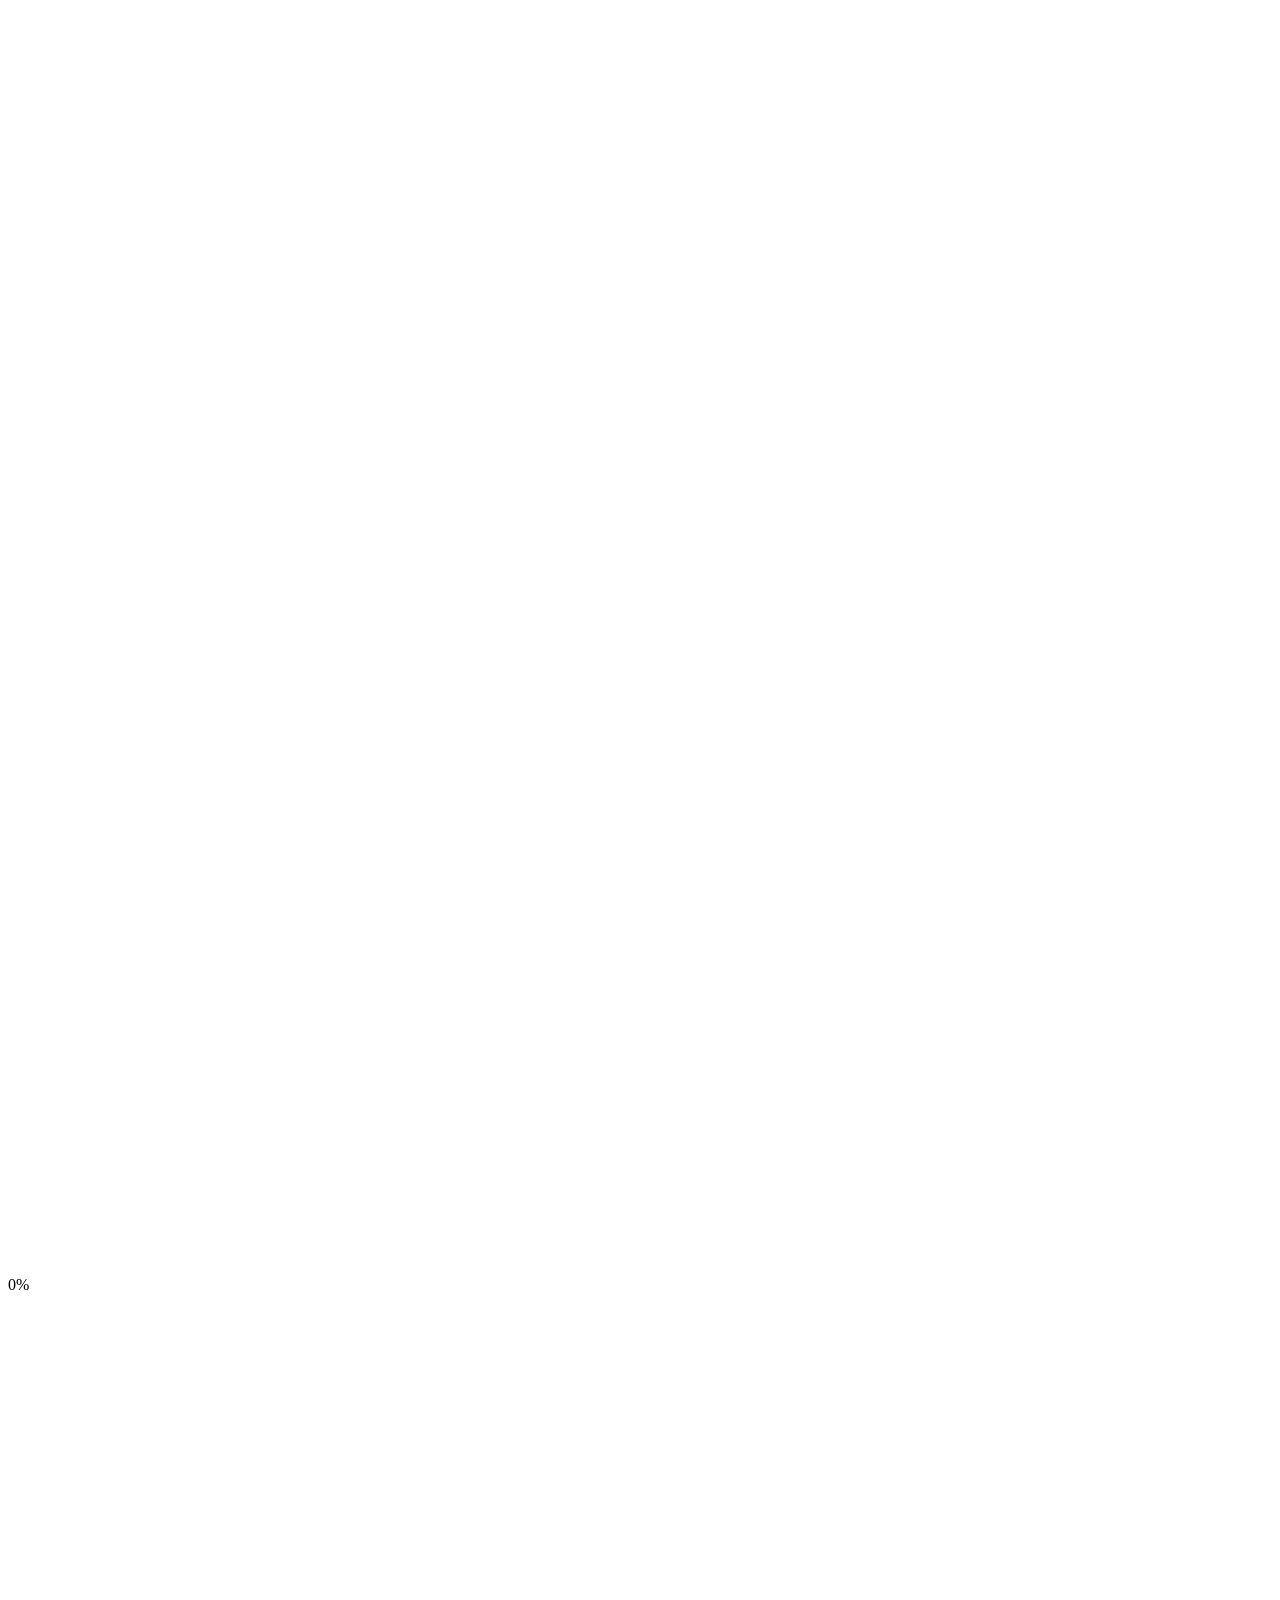
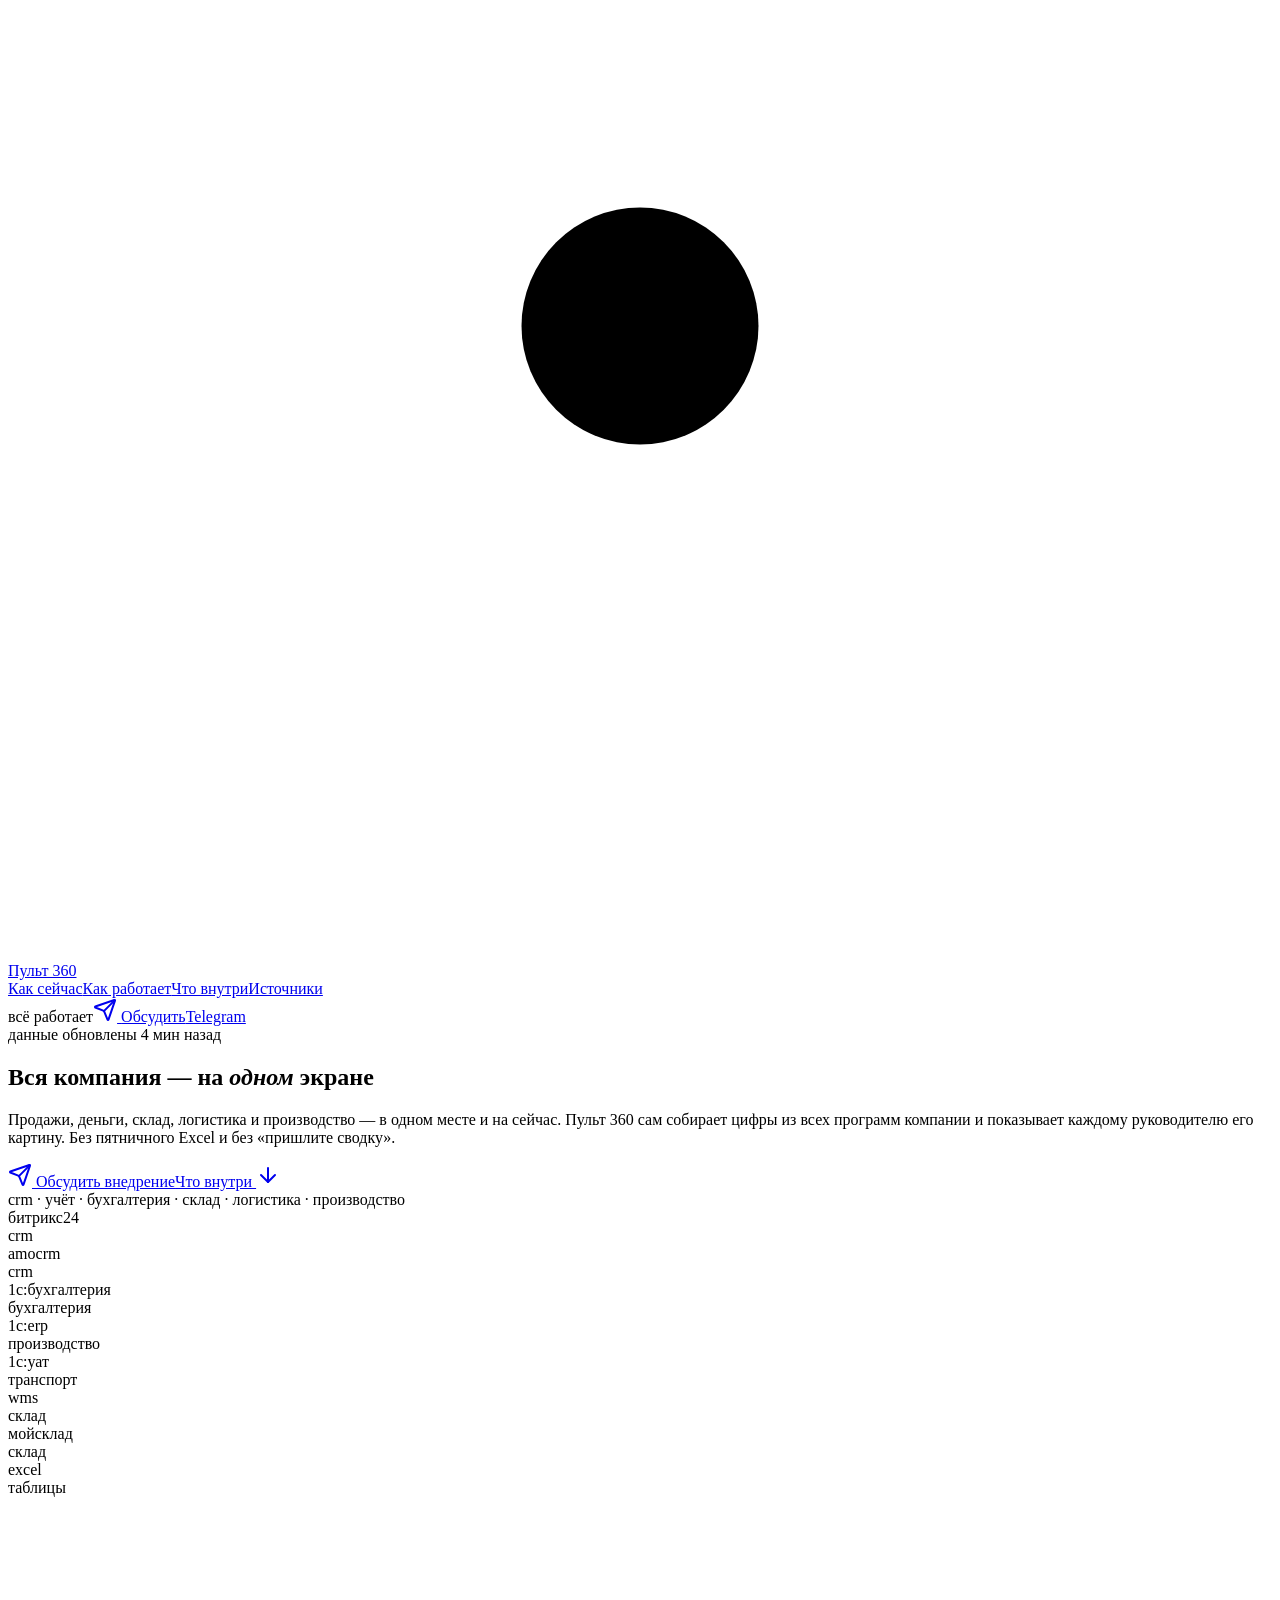
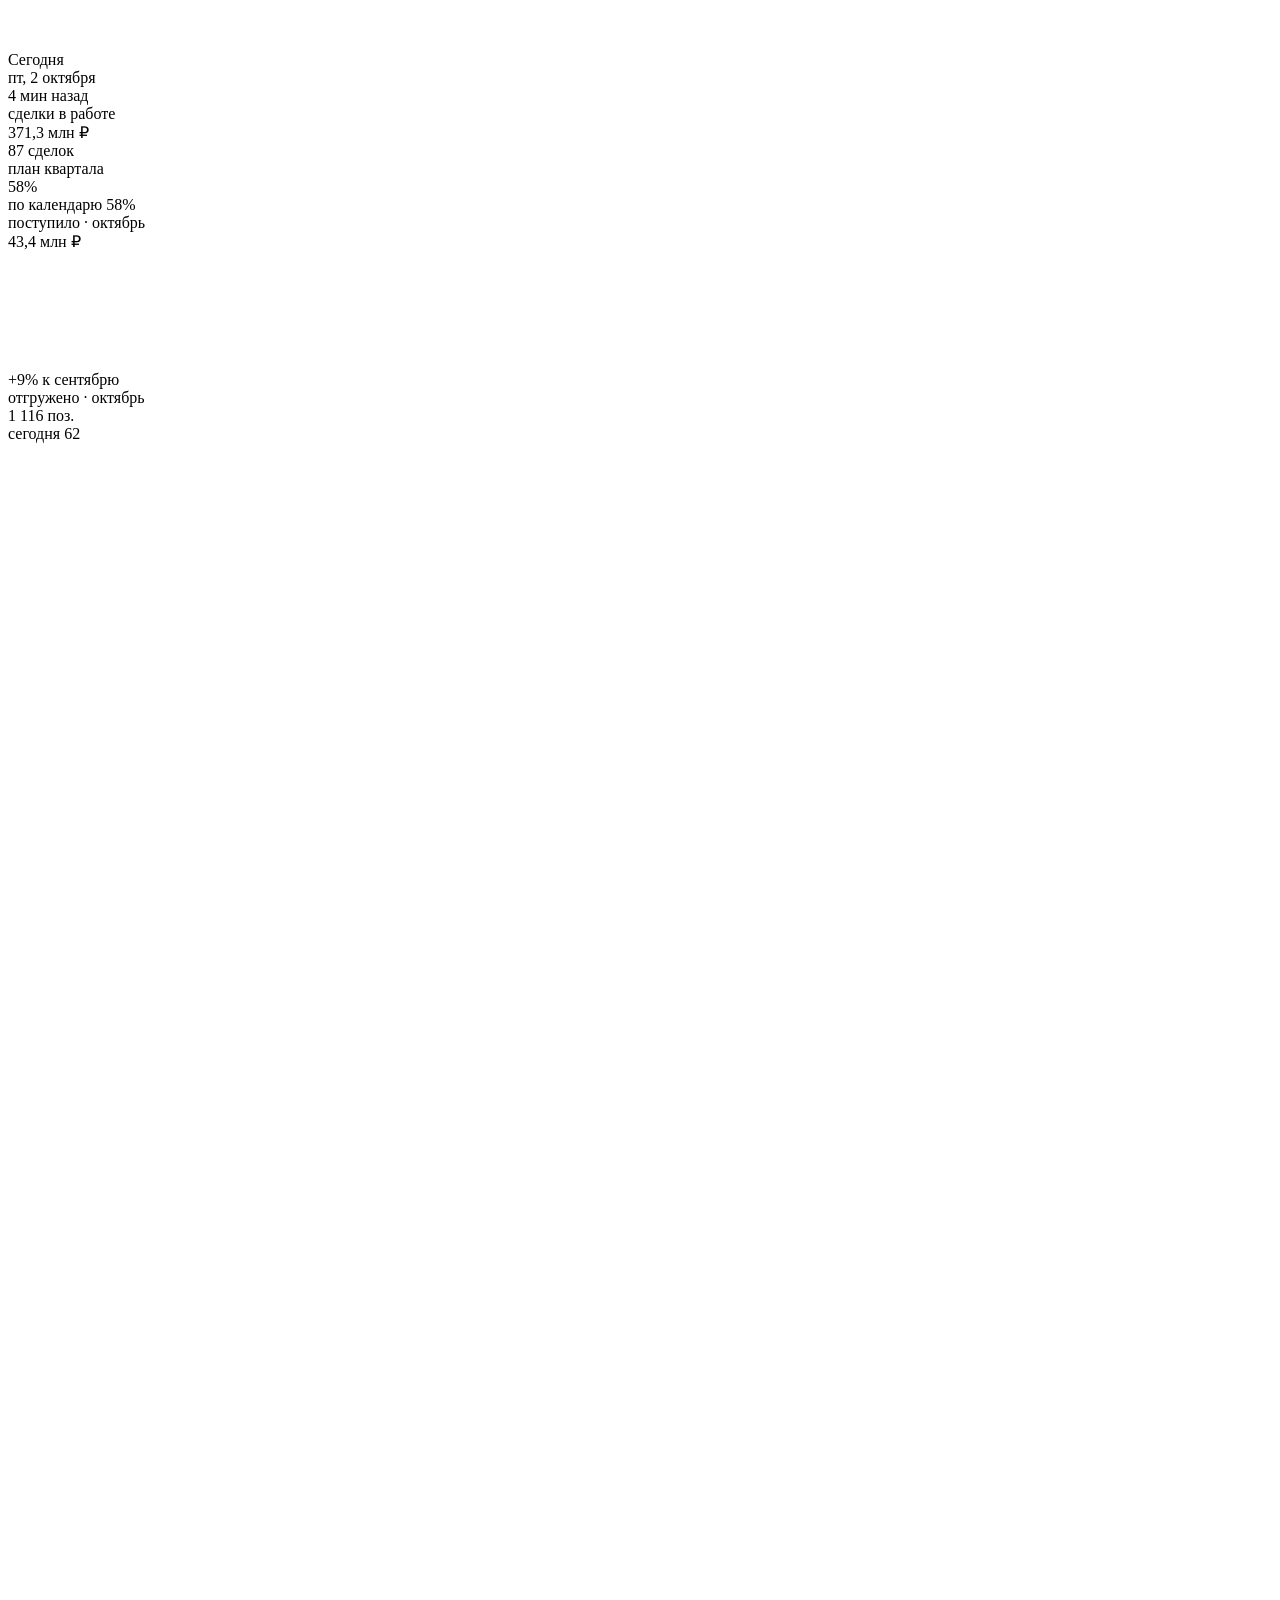
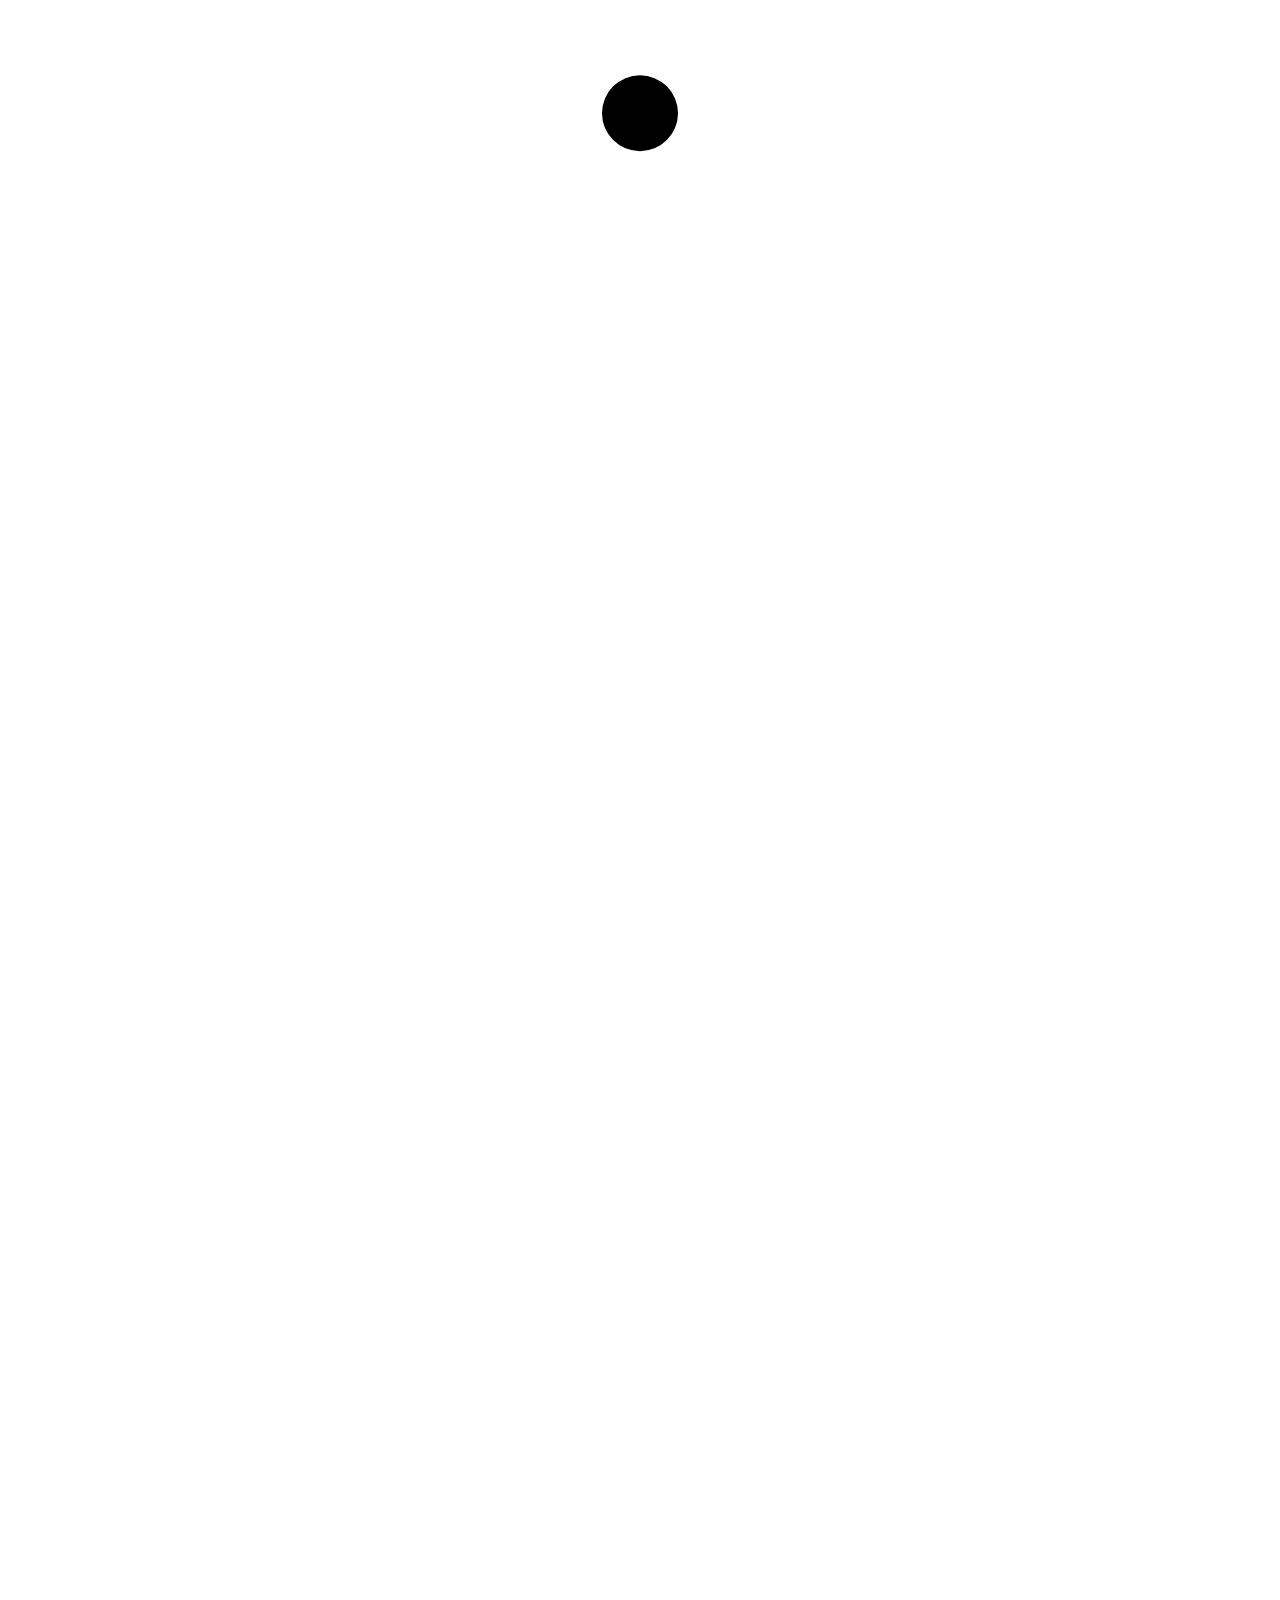
==== commit ad3a3a9e: "Лендинг «Пульт 360» — сборка: заставка-кольцо, наклон окна, плита из знака, «Понедельник, 09:00», Te" ====
--- a/index.html
+++ b/index.html
@@ -1 +1 @@
-<!DOCTYPE html><html lang="ru" class="dark onest_103a1913-module__aT3DuG__variable cormorant_garamond_d97717b0-module__-NSR2a__variable jetbrains_mono_42ec1ec2-module__cvbaMG__variable antialiased"><head><meta charSet="utf-8"/><meta name="viewport" content="width=device-width, initial-scale=1"/><link rel="preload" href="/pult360-landing/_next/static/media/16d91c780434f2ce-s.p.0y1w0k24nk0rl.woff2" as="font" crossorigin="" type="font/woff2"/><link rel="preload" href="/pult360-landing/_next/static/media/8800dfc60902df36-s.p.2sla2yow9-9p_.woff2" as="font" crossorigin="" type="font/woff2"/><link rel="stylesheet" href="/pult360-landing/_next/static/chunks/2hwi26lqf6cyx.css" data-precedence="next"/><link rel="stylesheet" href="/pult360-landing/_next/static/chunks/19rhlcx2srev9.css" data-precedence="next"/><link rel="preload" as="script" fetchPriority="low" href="/pult360-landing/_next/static/chunks/09lgyggnhjlha.js"/><script src="/pult360-landing/_next/static/chunks/1zspgivba-ge8.js" async=""></script><script src="/pult360-landing/_next/static/chunks/2xz-6gl0og_nl.js" async=""></script><script src="/pult360-landing/_next/static/chunks/turbopack-01yvm4sse40nk.js" async=""></script><script src="/pult360-landing/_next/static/chunks/2229p2c7g6dse.js" async=""></script><script src="/pult360-landing/_next/static/chunks/3oa7lzaecmnp5.js" async=""></script><script src="/pult360-landing/_next/static/chunks/0yt8il8zjm4my.js" async=""></script><meta name="next-size-adjust" content=""/><meta name="theme-color" content="#070b08"/><title>Пульт 360 — вся компания на одном экране</title><meta name="description" content="Продажи, деньги, склад, логистика и производство — в одном месте и на сейчас. Пульт 360 сам собирает данные из всех программ компании. Внедрение под ключ."/><meta property="og:title" content="Пульт 360 — вся компания на одном экране"/><meta property="og:description" content="Картина бизнеса в любую минуту, без ручных сводок. Внедрение под ключ."/><meta property="og:locale" content="ru_RU"/><meta property="og:type" content="website"/><meta name="twitter:card" content="summary"/><meta name="twitter:title" content="Пульт 360 — вся компания на одном экране"/><meta name="twitter:description" content="Картина бизнеса в любую минуту, без ручных сводок. Внедрение под ключ."/><link rel="icon" href="/pult360-landing/icon.svg?icon.3zbtb0pv4xkgo.svg" sizes="any" type="image/svg+xml"/><script src="/pult360-landing/_next/static/chunks/0cz1d0mv5g_q7.js" noModule=""></script></head><body class="min-h-screen font-sans"><div hidden=""><!--$--><!--/$--></div><div class="pointer-events-none fixed inset-0 -z-10 overflow-hidden" aria-hidden="true"><div class="hero-poster absolute inset-0"></div><div class="absolute inset-0 transition-opacity duration-[1400ms] opacity-0"></div><div class="absolute inset-0 bg-[radial-gradient(ellipse_at_70%_40%,transparent_35%,rgba(7,11,8,0.55)_100%)]"></div></div><header class="sticky top-0 z-50 px-3 pt-3"><div class="wrap flex h-14 !px-3 sm:!px-5 items-center justify-between gap-4 rounded-full transition-[background-color,border-color,box-shadow] duration-300 border border-transparent"><a href="#" class="flex shrink-0 items-center gap-2.5 whitespace-nowrap text-[17px] font-semibold tracking-tight" aria-label="Пульт 360 — наверх"><svg viewBox="0 0 64 64" class="size-7" aria-hidden="true"><circle cx="32" cy="32" r="22" fill="none" stroke="var(--p-line-strong)" stroke-width="5"></circle><circle cx="32" cy="32" r="22" fill="none" stroke="var(--p-accent)" stroke-width="5" stroke-dasharray="104 35" stroke-linecap="round" transform="rotate(-90 32 32)"></circle><circle cx="32" cy="32" r="6" fill="var(--p-accent)"></circle></svg> Пульт 360</a><nav class="hidden items-center gap-7 text-[14px] text-[var(--p-muted)] lg:flex" aria-label="Разделы страницы"><a href="#problem" class="transition-colors hover:text-[var(--p-text)]">Как сейчас</a><a href="#how" class="transition-colors hover:text-[var(--p-text)]">Как работает</a><a href="#inside" class="transition-colors hover:text-[var(--p-text)]">Что внутри</a><a href="#sources" class="transition-colors hover:text-[var(--p-text)]">Источники</a></nav><div class="flex items-center gap-3"><span class="hidden md:block"><span class="mono-badge whitespace-nowrap"><span class="dot dot-blink"></span> всё работает</span></span><a href="https://t.me/" target="_blank" rel="noopener noreferrer" class="btn-accent btn-sm"><svg xmlns="http://www.w3.org/2000/svg" width="24" height="24" viewBox="0 0 24 24" fill="none" stroke="currentColor" stroke-width="2" stroke-linecap="round" stroke-linejoin="round" class="lucide lucide-send size-4" aria-hidden="true"><path d="M14.536 21.686a.5.5 0 0 0 .937-.024l6.5-19a.496.496 0 0 0-.635-.635l-19 6.5a.5.5 0 0 0-.024.937l7.93 3.18a2 2 0 0 1 1.112 1.11z"></path><path d="m21.854 2.147-10.94 10.939"></path></svg> <span class="hidden sm:inline">Обсудить</span><span class="sm:hidden">Telegram</span></a></div></div></header><main><section class="relative pb-20 pt-2 lg:pb-32"><div class="wrap relative z-10 grid items-center gap-14 pt-10 lg:grid-cols-[1fr_1.05fr] lg:gap-8 lg:pt-16"><div><div class="mono-badge mb-7"><span class="dot dot-blink"></span> данные обновлены 4 мин назад</div><h1 class="h1">Вся компания — на <em>одном</em> экране</h1><p class="mt-6 max-w-[560px] text-[17px] leading-7 text-[var(--p-muted)] sm:text-[18px]">Продажи, деньги, склад, логистика и производство — в одном месте и на сейчас. Пульт 360 сам собирает цифры из всех программ компании и показывает каждому руководителю его картину. Без пятничного Excel и без «пришлите сводку».</p><div class="mt-9 flex flex-col gap-3 sm:flex-row"><a href="https://t.me/" target="_blank" rel="noopener noreferrer" class="btn-accent"><svg xmlns="http://www.w3.org/2000/svg" width="24" height="24" viewBox="0 0 24 24" fill="none" stroke="currentColor" stroke-width="2" stroke-linecap="round" stroke-linejoin="round" class="lucide lucide-send size-[18px]" aria-hidden="true"><path d="M14.536 21.686a.5.5 0 0 0 .937-.024l6.5-19a.496.496 0 0 0-.635-.635l-19 6.5a.5.5 0 0 0-.024.937l7.93 3.18a2 2 0 0 1 1.112 1.11z"></path><path d="m21.854 2.147-10.94 10.939"></path></svg> Обсудить внедрение</a><a href="#inside" class="btn-ghost">Что внутри <svg xmlns="http://www.w3.org/2000/svg" width="24" height="24" viewBox="0 0 24 24" fill="none" stroke="currentColor" stroke-width="2" stroke-linecap="round" stroke-linejoin="round" class="lucide lucide-arrow-down size-[18px]" aria-hidden="true"><path d="M12 5v14"></path><path d="m19 12-7 7-7-7"></path></svg></a></div><div class="mono mt-7 text-[var(--p-muted)]">crm · учёт · бухгалтерия · склад · логистика · производство</div></div><div class="relative mx-auto w-full max-w-[640px] lg:grid lg:grid-cols-[136px_1fr] lg:items-center lg:gap-20" role="img" aria-label="Пример экрана «Сегодня»: данные из CRM, бухгалтерии, склада, логистики и производства стекаются в одну карточку — активные сделки 412,6 млн ₽, план квартала 64%, поступило 48,2 млн ₽, отгружено 1 240 позиций."><div class="mb-14 grid grid-cols-2 gap-2 lg:mb-0 lg:grid-cols-1"><div class="relative z-10 rounded-xl border border-[var(--p-line)] bg-[rgba(12,18,14,0.6)] px-3 py-1.5 backdrop-blur-md "><div class="mono text-[var(--p-text)]">битрикс24</div><div class="mono text-[10px] text-[var(--p-muted)]">crm</div></div><div class="relative z-10 rounded-xl border border-[var(--p-line)] bg-[rgba(12,18,14,0.6)] px-3 py-1.5 backdrop-blur-md hidden lg:block"><div class="mono text-[var(--p-text)]">amocrm</div><div class="mono text-[10px] text-[var(--p-muted)]">crm</div></div><div class="relative z-10 rounded-xl border border-[var(--p-line)] bg-[rgba(12,18,14,0.6)] px-3 py-1.5 backdrop-blur-md "><div class="mono text-[var(--p-text)]">1с:бухгалтерия</div><div class="mono text-[10px] text-[var(--p-muted)]">бухгалтерия</div></div><div class="relative z-10 rounded-xl border border-[var(--p-line)] bg-[rgba(12,18,14,0.6)] px-3 py-1.5 backdrop-blur-md "><div class="mono text-[var(--p-text)]">1с:erp</div><div class="mono text-[10px] text-[var(--p-muted)]">производство</div></div><div class="relative z-10 rounded-xl border border-[var(--p-line)] bg-[rgba(12,18,14,0.6)] px-3 py-1.5 backdrop-blur-md hidden lg:block"><div class="mono text-[var(--p-text)]">1с:уат</div><div class="mono text-[10px] text-[var(--p-muted)]">транспорт</div></div><div class="relative z-10 rounded-xl border border-[var(--p-line)] bg-[rgba(12,18,14,0.6)] px-3 py-1.5 backdrop-blur-md "><div class="mono text-[var(--p-text)]">wms</div><div class="mono text-[10px] text-[var(--p-muted)]">склад</div></div><div class="relative z-10 rounded-xl border border-[var(--p-line)] bg-[rgba(12,18,14,0.6)] px-3 py-1.5 backdrop-blur-md hidden lg:block"><div class="mono text-[var(--p-text)]">мойсклад</div><div class="mono text-[10px] text-[var(--p-muted)]">склад</div></div><div class="relative z-10 rounded-xl border border-[var(--p-line)] bg-[rgba(12,18,14,0.6)] px-3 py-1.5 backdrop-blur-md hidden lg:block"><div class="mono text-[var(--p-text)]">excel</div><div class="mono text-[10px] text-[var(--p-muted)]">таблицы</div></div></div><svg class="pointer-events-none absolute inset-0 h-full w-full overflow-visible" aria-hidden="true"></svg><div class="glow-card relative z-10 overflow-hidden rounded-[20px] border border-[var(--p-line-strong)] bg-[rgba(12,18,14,0.55)] p-4 backdrop-blur-xl sm:p-5"><div class="mb-4 flex items-center justify-between"><div><div class="text-[15px] font-semibold">Сегодня</div><div class="mono text-[var(--p-muted)]">пт, 2 октября</div></div><div class="mono flex items-center gap-1.5 text-[var(--p-muted)]"><span class="dot "></span>4 мин назад</div></div><div class="grid grid-cols-2 gap-2.5"><div class="tile rounded-xl border border-[var(--p-line)] p-3 "><div class="mono truncate text-[var(--p-muted)]">сделки в работе</div><div class="mt-1.5 whitespace-nowrap text-[19px] font-semibold tabular-nums tracking-tight sm:text-[22px]"><span class="inline-block tabular-nums">371,3</span><span class="text-[13px] font-medium text-[var(--p-muted)]"> млн ₽</span></div><div class="mono mt-1.5 truncate text-[10px] text-[var(--p-muted)]">87 сделок</div></div><div class="tile rounded-xl border border-[var(--p-line)] p-3 "><div class="mono truncate text-[var(--p-muted)]">план квартала</div><div class="mt-1.5 whitespace-nowrap text-[19px] font-semibold tabular-nums tracking-tight sm:text-[22px]"><span class="inline-block tabular-nums">58</span><span class="text-[13px] font-medium text-[var(--p-muted)]">%</span></div><div class="relative mt-2 h-1.5 rounded-full bg-[var(--p-line)]"><div class="h-1.5 rounded-full bg-[var(--p-accent)] transition-[width] duration-700" style="width:64%"></div><div class="absolute -top-1 h-3.5 w-px bg-[var(--p-text)]/60" style="left:58%"></div></div><div class="mono mt-1.5 truncate text-[10px] text-[var(--p-muted)]">по календарю 58%</div></div><div class="tile rounded-xl border border-[var(--p-line)] p-3 "><div class="mono truncate text-[var(--p-muted)]">поступило · октябрь</div><div class="mt-1.5 whitespace-nowrap text-[19px] font-semibold tabular-nums tracking-tight sm:text-[22px]"><span class="inline-block tabular-nums">43,4</span><span class="text-[13px] font-medium text-[var(--p-muted)]"> млн ₽</span></div><div class="mt-1.5 h-[22px]"><svg viewBox="0 0 240 22" preserveAspectRatio="none" class="block h-full w-full overflow-visible" aria-hidden="true"><defs><linearGradient id="spark-fill" x1="0" y1="0" x2="0" y2="1"><stop offset="0%" stop-color="var(--p-accent)" stop-opacity="0.16"></stop><stop offset="100%" stop-color="var(--p-accent)" stop-opacity="0"></stop></linearGradient></defs><path d="M0.0,18.0 L21.8,15.9 L43.6,16.6 L65.5,13.1 L87.3,14.5 L109.1,10.9 L130.9,12.4 L152.7,8.8 L174.5,10.2 L196.4,7.4 L218.2,8.1 L240.0,6.0 L240,22 L0,22 Z" fill="url(#spark-fill)" style="opacity:0"></path><path d="M0.0,18.0 L21.8,15.9 L43.6,16.6 L65.5,13.1 L87.3,14.5 L109.1,10.9 L130.9,12.4 L152.7,8.8 L174.5,10.2 L196.4,7.4 L218.2,8.1 L240.0,6.0" fill="none" stroke="var(--p-text)" stroke-opacity="0.55" stroke-width="1.5" vector-effect="non-scaling-stroke" stroke-linejoin="round" pathLength="1" stroke-dashoffset="0" stroke-dasharray="0 1"></path><circle cx="240" cy="6" r="3" fill="var(--p-accent)" style="opacity:0"></circle></svg></div><div class="mono mt-1.5 truncate text-[10px] text-[var(--p-muted)]">+9% к сентябрю</div></div><div class="tile rounded-xl border border-[var(--p-line)] p-3 "><div class="mono truncate text-[var(--p-muted)]">отгружено · октябрь</div><div class="mt-1.5 whitespace-nowrap text-[19px] font-semibold tabular-nums tracking-tight sm:text-[22px]"><span class="inline-block tabular-nums">1 116</span><span class="text-[13px] font-medium text-[var(--p-muted)]"> поз.</span></div><div class="mono mt-1.5 truncate text-[10px] text-[var(--p-muted)]">сегодня 62</div></div></div></div></div></div></section><section id="problem" class="section scroll-mt-20"><div class="wrap"><div class="max-w-3xl" style="opacity:0;transform:translateY(16px)"><div class="mono-badge mb-5">01 · как сейчас</div><h2 class="h2">Отчёт, который <em>устарел</em>, пока его собирали</h2></div><div class="mt-12 grid gap-4 md:grid-cols-2"><div class="card p-6 sm:p-7" style="opacity:0;transform:translateY(16px)"><div class="mono text-[var(--p-muted)]">crm · учёт · таблицы</div><h3 class="mt-4 text-[21px] font-semibold tracking-tight">Пять систем — пять правд</h3><p class="mt-2.5 leading-7 text-[var(--p-muted)]">В CRM одна сумма, в учётной базе другая, в таблице у бухгалтера третья. Какая верная — выясняется на планёрке.</p></div><div class="card p-6 sm:p-7" style="opacity:0;transform:translateY(16px)"><div class="mono text-[var(--p-muted)]">пятница, 18:40</div><h3 class="mt-4 text-[21px] font-semibold tracking-tight">Сводка вручную</h3><p class="mt-2.5 leading-7 text-[var(--p-muted)]">Кто-то из команды каждую неделю полдня копирует цифры в Excel. К понедельнику они уже не те.</p></div><div class="card p-6 sm:p-7" style="opacity:0;transform:translateY(16px)"><div class="mono text-[var(--p-muted)]">вопрос: сколько придёт денег?</div><h3 class="mt-4 text-[21px] font-semibold tracking-tight">Ответ — завтра</h3><p class="mt-2.5 leading-7 text-[var(--p-muted)]">Простой вопрос руководителя превращается в задачу на день: выгрузить, свести, перепроверить.</p></div><div class="card p-6 sm:p-7" style="opacity:0;transform:translateY(16px)"><div class="mono text-[var(--p-muted)]">склад · логистика · производство</div><h3 class="mt-4 text-[21px] font-semibold tracking-tight">Каждое направление — в своей программе</h3><p class="mt-2.5 leading-7 text-[var(--p-muted)]">Склад в одной базе, рейсы в другой, производство в третьей. Общую картину видит только тот, кто сводит их вручную.</p></div></div><div class="card mt-4 overflow-hidden" style="opacity:0;transform:translateY(16px)"><div class="hidden grid-cols-[1.2fr_1fr_40px_1fr] border-b border-[var(--p-line)] px-7 py-3 sm:grid"><span class="mono text-[var(--p-muted)]">что</span><span class="mono text-[var(--p-muted)]">было</span><span></span><span class="mono text-[var(--p-muted)]">с пультом 360</span></div><div class="grid gap-1 border-b border-[var(--p-line)] px-6 py-5 last:border-b-0 sm:grid-cols-[1.2fr_1fr_40px_1fr] sm:items-center sm:px-7"><span class="mono text-[var(--p-muted)]">сводка по компании</span><span class="text-[22px] font-semibold tracking-tight text-[var(--p-muted)] line-through decoration-[var(--p-line-strong)] decoration-1">раз в неделю</span><span class="mono hidden text-[var(--p-muted)] sm:block" aria-hidden="true">→</span><span class="text-[22px] font-semibold tracking-tight text-[var(--p-accent)]"><span class="sr-only">стало: </span>в любую минуту</span></div><div class="grid gap-1 border-b border-[var(--p-line)] px-6 py-5 last:border-b-0 sm:grid-cols-[1.2fr_1fr_40px_1fr] sm:items-center sm:px-7"><span class="mono text-[var(--p-muted)]">ручная сборка отчёта</span><span class="text-[22px] font-semibold tracking-tight text-[var(--p-muted)] line-through decoration-[var(--p-line-strong)] decoration-1">полдня–день</span><span class="mono hidden text-[var(--p-muted)] sm:block" aria-hidden="true">→</span><span class="text-[22px] font-semibold tracking-tight text-[var(--p-accent)]"><span class="sr-only">стало: </span>моментально</span></div><div class="grid gap-1 border-b border-[var(--p-line)] px-6 py-5 last:border-b-0 sm:grid-cols-[1.2fr_1fr_40px_1fr] sm:items-center sm:px-7"><span class="mono text-[var(--p-muted)]">ответ на вопрос руководителя</span><span class="text-[22px] font-semibold tracking-tight text-[var(--p-muted)] line-through decoration-[var(--p-line-strong)] decoration-1">завтра</span><span class="mono hidden text-[var(--p-muted)] sm:block" aria-hidden="true">→</span><span class="text-[22px] font-semibold tracking-tight text-[var(--p-accent)]"><span class="sr-only">стало: </span>сейчас</span></div></div></div></section><section class="relative h-[260vh]" aria-label="О чём Пульт 360"><div class="sticky top-0 flex h-screen items-center px-3 pt-16 pb-6 sm:px-6"><div class="statement-card relative mx-auto flex h-full w-full max-w-[1400px] flex-col items-center justify-center overflow-hidden px-6 text-center sm:px-14" style="border-radius:36px;transform:scale(0.88)"><div class="statement-grid pointer-events-none absolute inset-0" aria-hidden="true"></div><div class="mono relative mb-8 opacity-70">о чём пульт</div><p class="statement-text relative max-w-[1050px]"><span class="inline-block " style="opacity:0.14;transform:translateY(8px)">Пульт<!-- --> </span><span class="inline-block " style="opacity:0.14;transform:translateY(8px)">360<!-- --> </span><span class="inline-block " style="opacity:0.14;transform:translateY(8px)">—<!-- --> </span><span class="inline-block " style="opacity:0.14;transform:translateY(8px)">это<!-- --> </span><span class="inline-block st-em" style="opacity:0.14;transform:translateY(8px)">одна<!-- --> </span><span class="inline-block st-em" style="opacity:0.14;transform:translateY(8px)">картина<!-- --> </span><span class="inline-block " style="opacity:0.14;transform:translateY(8px)">вместо<!-- --> </span><span class="inline-block " style="opacity:0.14;transform:translateY(8px)">пяти<!-- --> </span><span class="inline-block " style="opacity:0.14;transform:translateY(8px)">отчётов.<!-- --> </span><span class="inline-block " style="opacity:0.14;transform:translateY(8px)">Каждый<!-- --> </span><span class="inline-block " style="opacity:0.14;transform:translateY(8px)">руководитель<!-- --> </span><span class="inline-block " style="opacity:0.14;transform:translateY(8px)">видит<!-- --> </span><span class="inline-block " style="opacity:0.14;transform:translateY(8px)">свои<!-- --> </span><span class="inline-block " style="opacity:0.14;transform:translateY(8px)">цифры<!-- --> </span><span class="inline-block " style="opacity:0.14;transform:translateY(8px)">—<!-- --> </span><span class="inline-block st-em" style="opacity:0.14;transform:translateY(8px)">на<!-- --> </span><span class="inline-block st-em" style="opacity:0.14;transform:translateY(8px)">сейчас,<!-- --> </span><span class="inline-block " style="opacity:0.14;transform:translateY(8px)">без<!-- --> </span><span class="inline-block " style="opacity:0.14;transform:translateY(8px)">звонков<!-- --> </span><span class="inline-block " style="opacity:0.14;transform:translateY(8px)">и<!-- --> </span><span class="inline-block " style="opacity:0.14;transform:translateY(8px)">Excel.<!-- --> </span></p><div class="relative mt-10 flex size-16 items-center justify-center rounded-2xl bg-[var(--p-ink)] shadow-[0_20px_60px_-20px_rgba(0,0,0,.6)]" style="opacity:0;transform:scale(0.6)"><svg viewBox="0 0 64 64" class="size-7" aria-hidden="true"><circle cx="32" cy="32" r="22" fill="none" stroke="var(--p-line-strong)" stroke-width="5"></circle><circle cx="32" cy="32" r="22" fill="none" stroke="var(--p-accent)" stroke-width="5" stroke-dasharray="104 35" stroke-linecap="round" transform="rotate(-90 32 32)"></circle><circle cx="32" cy="32" r="6" fill="var(--p-accent)"></circle></svg></div><div class="absolute inset-x-10 bottom-8 h-[2px] overflow-hidden rounded-full bg-[rgba(10,15,11,.12)]" aria-hidden="true"><div class="h-full bg-[var(--p-ink)]" style="width:0%"></div></div></div></div></section><section id="how" class="section scroll-mt-20"><div class="wrap"><div class="max-w-3xl" style="opacity:0;transform:translateY(16px)"><div class="mono-badge mb-5">02 · как это работает</div><h2 class="h2">Три шага — и картина <em>всегда</em> под рукой</h2></div><div class="relative mt-12 grid gap-4 lg:grid-cols-3"><div class="card relative p-6 sm:p-7" style="opacity:0;transform:translateY(16px)"><div><div class="flex items-center justify-between"><span class="mono text-[var(--p-muted)]">подключение · только чтение</span><span class="flex size-9 items-center justify-center rounded-full border border-[var(--p-line-strong)] text-[15px] font-semibold">1</span></div><h3 class="mt-6 text-[21px] font-semibold tracking-tight">Подключаем ваши программы</h3><p class="mt-2.5 leading-7 text-[var(--p-muted)]">CRM, учёт, бухгалтерию, склад, логистику, производство, таблицы. Доступ только на чтение — пульт ничего не меняет в ваших базах.</p></div></div><div class="card relative p-6 sm:p-7" style="opacity:0;transform:translateY(16px)"><div><div class="flex items-center justify-between"><span class="mono text-[var(--p-muted)]">сбор · автоматически</span><span class="flex size-9 items-center justify-center rounded-full border border-[var(--p-line-strong)] text-[15px] font-semibold">2</span></div><h3 class="mt-6 text-[21px] font-semibold tracking-tight">Данные стекаются в одно место</h3><p class="mt-2.5 leading-7 text-[var(--p-muted)]">Пульт сам забирает свежие цифры из каждой программы и связывает их между собой: сделка — с отгрузкой, отгрузка — с оплатой, рейс — со складом.</p></div></div><div class="card relative p-6 sm:p-7" style="opacity:0;transform:translateY(16px)"><div><div class="flex items-center justify-between"><span class="mono text-[var(--p-muted)]">доступ · по ролям</span><span class="flex size-9 items-center justify-center rounded-full border border-[var(--p-line-strong)] text-[15px] font-semibold">3</span></div><h3 class="mt-6 text-[21px] font-semibold tracking-tight">Вы открываете — и видите</h3><p class="mt-2.5 leading-7 text-[var(--p-muted)]">Собственник видит всё, коммерческий директор — продажи, склад и логистика — свои показатели, бухгалтер — деньги. С телефона и компьютера, в любую минуту.</p></div></div></div><div class="mt-4" style="opacity:0;transform:translateY(16px)"><div class="card overflow-hidden p-5 sm:p-7" role="img" aria-label="Схема: данные из CRM, бухгалтерии, логистики, склада, производства и таблиц непрерывно поступают в Пульт 360."><div class="mb-5 flex items-center justify-between"><span class="mono text-[var(--p-muted)]">потоки данных · сейчас</span><span class="mono flex items-center gap-2 text-[var(--p-muted)]"><span class="dot dot-blink"></span> принято</span></div><div class="grid items-center gap-4 sm:grid-cols-[1fr_auto] sm:gap-5"><div class="space-y-2.5"><div class="grid grid-cols-[120px_1fr] items-center gap-3 sm:grid-cols-[140px_1fr] "><span class="mono truncate rounded-lg border border-[var(--p-line)] px-2 py-1.5 text-[11px] text-[var(--p-text)] sm:px-2.5 sm:text-[12px]">битрикс24</span><div class="stream-track relative h-8 overflow-hidden"><div class="absolute inset-y-[15px] left-0 right-0 h-px bg-[var(--p-line-strong)]"></div><div class="stream-row absolute left-0 top-0 flex w-max gap-3" style="--dur:18s;animation-direction:reverse"><span class="mono whitespace-nowrap rounded-md border border-[var(--p-line-strong)] bg-[var(--p-bg)] px-2 py-1 text-[11px] text-[var(--p-text)]/85">сделка · 2,4 млн · этап «договор»</span><span class="mono whitespace-nowrap rounded-md border border-[var(--p-line-strong)] bg-[var(--p-bg)] px-2 py-1 text-[11px] text-[var(--p-text)]/85">лид · сайт · 14:02</span><span class="mono whitespace-nowrap rounded-md border border-[var(--p-line-strong)] bg-[var(--p-bg)] px-2 py-1 text-[11px] text-[var(--p-text)]/85">звонок · 6 мин</span><span class="mono whitespace-nowrap rounded-md border border-[var(--p-line-strong)] bg-[var(--p-bg)] px-2 py-1 text-[11px] text-[var(--p-text)]/85">сделка · 2,4 млн · этап «договор»</span><span class="mono whitespace-nowrap rounded-md border border-[var(--p-line-strong)] bg-[var(--p-bg)] px-2 py-1 text-[11px] text-[var(--p-text)]/85">лид · сайт · 14:02</span><span class="mono whitespace-nowrap rounded-md border border-[var(--p-line-strong)] bg-[var(--p-bg)] px-2 py-1 text-[11px] text-[var(--p-text)]/85">звонок · 6 мин</span><span class="mono whitespace-nowrap rounded-md border border-[var(--p-line-strong)] bg-[var(--p-bg)] px-2 py-1 text-[11px] text-[var(--p-text)]/85">сделка · 2,4 млн · этап «договор»</span><span class="mono whitespace-nowrap rounded-md border border-[var(--p-line-strong)] bg-[var(--p-bg)] px-2 py-1 text-[11px] text-[var(--p-text)]/85">лид · сайт · 14:02</span><span class="mono whitespace-nowrap rounded-md border border-[var(--p-line-strong)] bg-[var(--p-bg)] px-2 py-1 text-[11px] text-[var(--p-text)]/85">звонок · 6 мин</span><span class="mono whitespace-nowrap rounded-md border border-[var(--p-line-strong)] bg-[var(--p-bg)] px-2 py-1 text-[11px] text-[var(--p-text)]/85">сделка · 2,4 млн · этап «договор»</span><span class="mono whitespace-nowrap rounded-md border border-[var(--p-line-strong)] bg-[var(--p-bg)] px-2 py-1 text-[11px] text-[var(--p-text)]/85">лид · сайт · 14:02</span><span class="mono whitespace-nowrap rounded-md border border-[var(--p-line-strong)] bg-[var(--p-bg)] px-2 py-1 text-[11px] text-[var(--p-text)]/85">звонок · 6 мин</span></div></div></div><div class="grid grid-cols-[120px_1fr] items-center gap-3 sm:grid-cols-[140px_1fr] "><span class="mono truncate rounded-lg border border-[var(--p-line)] px-2 py-1.5 text-[11px] text-[var(--p-text)] sm:px-2.5 sm:text-[12px]">1с:бухгалтерия</span><div class="stream-track relative h-8 overflow-hidden"><div class="absolute inset-y-[15px] left-0 right-0 h-px bg-[var(--p-line-strong)]"></div><div class="stream-row absolute left-0 top-0 flex w-max gap-3" style="--dur:21s;animation-direction:reverse"><span class="mono whitespace-nowrap rounded-md border border-[var(--p-line-strong)] bg-[var(--p-bg)] px-2 py-1 text-[11px] text-[var(--p-text)]/85">п/п №5512 · 1,2 млн</span><span class="mono whitespace-nowrap rounded-md border border-[var(--p-line-strong)] bg-[var(--p-bg)] px-2 py-1 text-[11px] text-[var(--p-text)]/85">сверка · ооо «вектор»</span><span class="mono whitespace-nowrap rounded-md border border-[var(--p-line-strong)] bg-[var(--p-bg)] px-2 py-1 text-[11px] text-[var(--p-text)]/85">счёт №881 · оплачен</span><span class="mono whitespace-nowrap rounded-md border border-[var(--p-line-strong)] bg-[var(--p-bg)] px-2 py-1 text-[11px] text-[var(--p-text)]/85">п/п №5512 · 1,2 млн</span><span class="mono whitespace-nowrap rounded-md border border-[var(--p-line-strong)] bg-[var(--p-bg)] px-2 py-1 text-[11px] text-[var(--p-text)]/85">сверка · ооо «вектор»</span><span class="mono whitespace-nowrap rounded-md border border-[var(--p-line-strong)] bg-[var(--p-bg)] px-2 py-1 text-[11px] text-[var(--p-text)]/85">счёт №881 · оплачен</span><span class="mono whitespace-nowrap rounded-md border border-[var(--p-line-strong)] bg-[var(--p-bg)] px-2 py-1 text-[11px] text-[var(--p-text)]/85">п/п №5512 · 1,2 млн</span><span class="mono whitespace-nowrap rounded-md border border-[var(--p-line-strong)] bg-[var(--p-bg)] px-2 py-1 text-[11px] text-[var(--p-text)]/85">сверка · ооо «вектор»</span><span class="mono whitespace-nowrap rounded-md border border-[var(--p-line-strong)] bg-[var(--p-bg)] px-2 py-1 text-[11px] text-[var(--p-text)]/85">счёт №881 · оплачен</span><span class="mono whitespace-nowrap rounded-md border border-[var(--p-line-strong)] bg-[var(--p-bg)] px-2 py-1 text-[11px] text-[var(--p-text)]/85">п/п №5512 · 1,2 млн</span><span class="mono whitespace-nowrap rounded-md border border-[var(--p-line-strong)] bg-[var(--p-bg)] px-2 py-1 text-[11px] text-[var(--p-text)]/85">сверка · ооо «вектор»</span><span class="mono whitespace-nowrap rounded-md border border-[var(--p-line-strong)] bg-[var(--p-bg)] px-2 py-1 text-[11px] text-[var(--p-text)]/85">счёт №881 · оплачен</span></div></div></div><div class="grid grid-cols-[120px_1fr] items-center gap-3 sm:grid-cols-[140px_1fr] "><span class="mono truncate rounded-lg border border-[var(--p-line)] px-2 py-1.5 text-[11px] text-[var(--p-text)] sm:px-2.5 sm:text-[12px]">1с:уат</span><div class="stream-track relative h-8 overflow-hidden"><div class="absolute inset-y-[15px] left-0 right-0 h-px bg-[var(--p-line-strong)]"></div><div class="stream-row absolute left-0 top-0 flex w-max gap-3" style="--dur:24s;animation-direction:reverse"><span class="mono whitespace-nowrap rounded-md border border-[var(--p-line-strong)] bg-[var(--p-bg)] px-2 py-1 text-[11px] text-[var(--p-text)]/85">рейс 418 · москва → казань</span><span class="mono whitespace-nowrap rounded-md border border-[var(--p-line-strong)] bg-[var(--p-bg)] px-2 py-1 text-[11px] text-[var(--p-text)]/85">путевой лист №73</span><span class="mono whitespace-nowrap rounded-md border border-[var(--p-line-strong)] bg-[var(--p-bg)] px-2 py-1 text-[11px] text-[var(--p-text)]/85">пробег 612 км</span><span class="mono whitespace-nowrap rounded-md border border-[var(--p-line-strong)] bg-[var(--p-bg)] px-2 py-1 text-[11px] text-[var(--p-text)]/85">рейс 418 · москва → казань</span><span class="mono whitespace-nowrap rounded-md border border-[var(--p-line-strong)] bg-[var(--p-bg)] px-2 py-1 text-[11px] text-[var(--p-text)]/85">путевой лист №73</span><span class="mono whitespace-nowrap rounded-md border border-[var(--p-line-strong)] bg-[var(--p-bg)] px-2 py-1 text-[11px] text-[var(--p-text)]/85">пробег 612 км</span><span class="mono whitespace-nowrap rounded-md border border-[var(--p-line-strong)] bg-[var(--p-bg)] px-2 py-1 text-[11px] text-[var(--p-text)]/85">рейс 418 · москва → казань</span><span class="mono whitespace-nowrap rounded-md border border-[var(--p-line-strong)] bg-[var(--p-bg)] px-2 py-1 text-[11px] text-[var(--p-text)]/85">путевой лист №73</span><span class="mono whitespace-nowrap rounded-md border border-[var(--p-line-strong)] bg-[var(--p-bg)] px-2 py-1 text-[11px] text-[var(--p-text)]/85">пробег 612 км</span><span class="mono whitespace-nowrap rounded-md border border-[var(--p-line-strong)] bg-[var(--p-bg)] px-2 py-1 text-[11px] text-[var(--p-text)]/85">рейс 418 · москва → казань</span><span class="mono whitespace-nowrap rounded-md border border-[var(--p-line-strong)] bg-[var(--p-bg)] px-2 py-1 text-[11px] text-[var(--p-text)]/85">путевой лист №73</span><span class="mono whitespace-nowrap rounded-md border border-[var(--p-line-strong)] bg-[var(--p-bg)] px-2 py-1 text-[11px] text-[var(--p-text)]/85">пробег 612 км</span></div></div></div><div class="grid grid-cols-[120px_1fr] items-center gap-3 sm:grid-cols-[140px_1fr] "><span class="mono truncate rounded-lg border border-[var(--p-line)] px-2 py-1.5 text-[11px] text-[var(--p-text)] sm:px-2.5 sm:text-[12px]">wms</span><div class="stream-track relative h-8 overflow-hidden"><div class="absolute inset-y-[15px] left-0 right-0 h-px bg-[var(--p-line-strong)]"></div><div class="stream-row absolute left-0 top-0 flex w-max gap-3" style="--dur:27s;animation-direction:reverse"><span class="mono whitespace-nowrap rounded-md border border-[var(--p-line-strong)] bg-[var(--p-bg)] px-2 py-1 text-[11px] text-[var(--p-text)]/85">приёмка · 240 поз.</span><span class="mono whitespace-nowrap rounded-md border border-[var(--p-line-strong)] bg-[var(--p-bg)] px-2 py-1 text-[11px] text-[var(--p-text)]/85">отбор · заказ 1193</span><span class="mono whitespace-nowrap rounded-md border border-[var(--p-line-strong)] bg-[var(--p-bg)] px-2 py-1 text-[11px] text-[var(--p-text)]/85">ячейка b-14 · 0</span><span class="mono whitespace-nowrap rounded-md border border-[var(--p-line-strong)] bg-[var(--p-bg)] px-2 py-1 text-[11px] text-[var(--p-text)]/85">приёмка · 240 поз.</span><span class="mono whitespace-nowrap rounded-md border border-[var(--p-line-strong)] bg-[var(--p-bg)] px-2 py-1 text-[11px] text-[var(--p-text)]/85">отбор · заказ 1193</span><span class="mono whitespace-nowrap rounded-md border border-[var(--p-line-strong)] bg-[var(--p-bg)] px-2 py-1 text-[11px] text-[var(--p-text)]/85">ячейка b-14 · 0</span><span class="mono whitespace-nowrap rounded-md border border-[var(--p-line-strong)] bg-[var(--p-bg)] px-2 py-1 text-[11px] text-[var(--p-text)]/85">приёмка · 240 поз.</span><span class="mono whitespace-nowrap rounded-md border border-[var(--p-line-strong)] bg-[var(--p-bg)] px-2 py-1 text-[11px] text-[var(--p-text)]/85">отбор · заказ 1193</span><span class="mono whitespace-nowrap rounded-md border border-[var(--p-line-strong)] bg-[var(--p-bg)] px-2 py-1 text-[11px] text-[var(--p-text)]/85">ячейка b-14 · 0</span><span class="mono whitespace-nowrap rounded-md border border-[var(--p-line-strong)] bg-[var(--p-bg)] px-2 py-1 text-[11px] text-[var(--p-text)]/85">приёмка · 240 поз.</span><span class="mono whitespace-nowrap rounded-md border border-[var(--p-line-strong)] bg-[var(--p-bg)] px-2 py-1 text-[11px] text-[var(--p-text)]/85">отбор · заказ 1193</span><span class="mono whitespace-nowrap rounded-md border border-[var(--p-line-strong)] bg-[var(--p-bg)] px-2 py-1 text-[11px] text-[var(--p-text)]/85">ячейка b-14 · 0</span></div></div></div><div class="grid grid-cols-[120px_1fr] items-center gap-3 sm:grid-cols-[140px_1fr] hidden sm:grid"><span class="mono truncate rounded-lg border border-[var(--p-line)] px-2 py-1.5 text-[11px] text-[var(--p-text)] sm:px-2.5 sm:text-[12px]">1с:erp</span><div class="stream-track relative h-8 overflow-hidden"><div class="absolute inset-y-[15px] left-0 right-0 h-px bg-[var(--p-line-strong)]"></div><div class="stream-row absolute left-0 top-0 flex w-max gap-3" style="--dur:30s;animation-direction:reverse"><span class="mono whitespace-nowrap rounded-md border border-[var(--p-line-strong)] bg-[var(--p-bg)] px-2 py-1 text-[11px] text-[var(--p-text)]/85">выпуск · партия 77</span><span class="mono whitespace-nowrap rounded-md border border-[var(--p-line-strong)] bg-[var(--p-bg)] px-2 py-1 text-[11px] text-[var(--p-text)]/85">загрузка линии · 86%</span><span class="mono whitespace-nowrap rounded-md border border-[var(--p-line-strong)] bg-[var(--p-bg)] px-2 py-1 text-[11px] text-[var(--p-text)]/85">брак · 0,4%</span><span class="mono whitespace-nowrap rounded-md border border-[var(--p-line-strong)] bg-[var(--p-bg)] px-2 py-1 text-[11px] text-[var(--p-text)]/85">выпуск · партия 77</span><span class="mono whitespace-nowrap rounded-md border border-[var(--p-line-strong)] bg-[var(--p-bg)] px-2 py-1 text-[11px] text-[var(--p-text)]/85">загрузка линии · 86%</span><span class="mono whitespace-nowrap rounded-md border border-[var(--p-line-strong)] bg-[var(--p-bg)] px-2 py-1 text-[11px] text-[var(--p-text)]/85">брак · 0,4%</span><span class="mono whitespace-nowrap rounded-md border border-[var(--p-line-strong)] bg-[var(--p-bg)] px-2 py-1 text-[11px] text-[var(--p-text)]/85">выпуск · партия 77</span><span class="mono whitespace-nowrap rounded-md border border-[var(--p-line-strong)] bg-[var(--p-bg)] px-2 py-1 text-[11px] text-[var(--p-text)]/85">загрузка линии · 86%</span><span class="mono whitespace-nowrap rounded-md border border-[var(--p-line-strong)] bg-[var(--p-bg)] px-2 py-1 text-[11px] text-[var(--p-text)]/85">брак · 0,4%</span><span class="mono whitespace-nowrap rounded-md border border-[var(--p-line-strong)] bg-[var(--p-bg)] px-2 py-1 text-[11px] text-[var(--p-text)]/85">выпуск · партия 77</span><span class="mono whitespace-nowrap rounded-md border border-[var(--p-line-strong)] bg-[var(--p-bg)] px-2 py-1 text-[11px] text-[var(--p-text)]/85">загрузка линии · 86%</span><span class="mono whitespace-nowrap rounded-md border border-[var(--p-line-strong)] bg-[var(--p-bg)] px-2 py-1 text-[11px] text-[var(--p-text)]/85">брак · 0,4%</span></div></div></div><div class="grid grid-cols-[120px_1fr] items-center gap-3 sm:grid-cols-[140px_1fr] hidden sm:grid"><span class="mono truncate rounded-lg border border-[var(--p-line)] px-2 py-1.5 text-[11px] text-[var(--p-text)] sm:px-2.5 sm:text-[12px]">excel</span><div class="stream-track relative h-8 overflow-hidden"><div class="absolute inset-y-[15px] left-0 right-0 h-px bg-[var(--p-line-strong)]"></div><div class="stream-row absolute left-0 top-0 flex w-max gap-3" style="--dur:33s;animation-direction:reverse"><span class="mono whitespace-nowrap rounded-md border border-[var(--p-line-strong)] bg-[var(--p-bg)] px-2 py-1 text-[11px] text-[var(--p-text)]/85">план.xlsx · обновлён</span><span class="mono whitespace-nowrap rounded-md border border-[var(--p-line-strong)] bg-[var(--p-bg)] px-2 py-1 text-[11px] text-[var(--p-text)]/85">прайс поставщика · 1 812 строк</span><span class="mono whitespace-nowrap rounded-md border border-[var(--p-line-strong)] bg-[var(--p-bg)] px-2 py-1 text-[11px] text-[var(--p-text)]/85">бюджет · q4</span><span class="mono whitespace-nowrap rounded-md border border-[var(--p-line-strong)] bg-[var(--p-bg)] px-2 py-1 text-[11px] text-[var(--p-text)]/85">план.xlsx · обновлён</span><span class="mono whitespace-nowrap rounded-md border border-[var(--p-line-strong)] bg-[var(--p-bg)] px-2 py-1 text-[11px] text-[var(--p-text)]/85">прайс поставщика · 1 812 строк</span><span class="mono whitespace-nowrap rounded-md border border-[var(--p-line-strong)] bg-[var(--p-bg)] px-2 py-1 text-[11px] text-[var(--p-text)]/85">бюджет · q4</span><span class="mono whitespace-nowrap rounded-md border border-[var(--p-line-strong)] bg-[var(--p-bg)] px-2 py-1 text-[11px] text-[var(--p-text)]/85">план.xlsx · обновлён</span><span class="mono whitespace-nowrap rounded-md border border-[var(--p-line-strong)] bg-[var(--p-bg)] px-2 py-1 text-[11px] text-[var(--p-text)]/85">прайс поставщика · 1 812 строк</span><span class="mono whitespace-nowrap rounded-md border border-[var(--p-line-strong)] bg-[var(--p-bg)] px-2 py-1 text-[11px] text-[var(--p-text)]/85">бюджет · q4</span><span class="mono whitespace-nowrap rounded-md border border-[var(--p-line-strong)] bg-[var(--p-bg)] px-2 py-1 text-[11px] text-[var(--p-text)]/85">план.xlsx · обновлён</span><span class="mono whitespace-nowrap rounded-md border border-[var(--p-line-strong)] bg-[var(--p-bg)] px-2 py-1 text-[11px] text-[var(--p-text)]/85">прайс поставщика · 1 812 строк</span><span class="mono whitespace-nowrap rounded-md border border-[var(--p-line-strong)] bg-[var(--p-bg)] px-2 py-1 text-[11px] text-[var(--p-text)]/85">бюджет · q4</span></div></div></div></div><div class="flex h-full flex-col items-center justify-center"><div class="relative flex w-full flex-row gap-3 items-center justify-center rounded-2xl sm:w-[120px] sm:flex-col sm:gap-0 border border-[rgba(198,242,78,.35)] bg-[var(--p-bg)] px-3 py-3 text-center sm:py-5"><span class="text-[15px] font-semibold leading-tight">Пульт <br class="hidden sm:block"/>360</span><span class="mono flex items-center gap-1.5 text-[10px] sm:mt-2 text-[var(--p-accent)]"><span class="dot"></span> live</span></div></div></div></div></div></div></section><section id="inside" class="section scroll-mt-20"><div class="wrap"><div class="max-w-3xl" style="opacity:0;transform:translateY(16px)"><div class="mono-badge mb-5">03 · что внутри</div><h2 class="h2">Цифры, которые <em>живут</em></h2><p class="lead-text mt-5 max-w-2xl text-[17px] leading-7">Каждый экран — то, что раньше собирали руками. Теперь оно обновляется само.</p></div><div class="mt-12 grid gap-4 md:grid-cols-2 lg:grid-cols-3"><div class="card relative flex flex-col overflow-hidden p-6 " style="opacity:0;transform:translateY(16px)"><div class="mono text-[var(--p-muted)]">продажи · воронка</div><div class="mt-3 text-[19px] font-semibold tracking-tight">Конверсия <span class="text-[var(--p-accent)]"><span class="inline-block tabular-nums">0</span>%</span></div><div class="my-6 flex-1" role="img" aria-label="Пример воронки продаж: 31, 24, 18, 9 и 5 сделок по стадиям, конверсия 16%"><div class="space-y-2"><div class="grid grid-cols-[96px_1fr_28px] items-center gap-3"><span class="mono truncate text-[var(--p-muted)]">квалификация</span><div class="h-2 rounded-full bg-[var(--p-line)]"><div class="h-2 rounded-full bg-[var(--p-text)]/35" style="width:0%"></div></div><span class="mono text-right tabular-nums">31</span></div><div class="grid grid-cols-[96px_1fr_28px] items-center gap-3"><span class="mono truncate text-[var(--p-muted)]">кп отправлено</span><div class="h-2 rounded-full bg-[var(--p-line)]"><div class="h-2 rounded-full bg-[var(--p-text)]/35" style="width:0%"></div></div><span class="mono text-right tabular-nums">24</span></div><div class="grid grid-cols-[96px_1fr_28px] items-center gap-3"><span class="mono truncate text-[var(--p-muted)]">переговоры</span><div class="h-2 rounded-full bg-[var(--p-line)]"><div class="h-2 rounded-full bg-[var(--p-text)]/35" style="width:0%"></div></div><span class="mono text-right tabular-nums">18</span></div><div class="grid grid-cols-[96px_1fr_28px] items-center gap-3"><span class="mono truncate text-[var(--p-muted)]">договор</span><div class="h-2 rounded-full bg-[var(--p-line)]"><div class="h-2 rounded-full bg-[var(--p-text)]/35" style="width:0%"></div></div><span class="mono text-right tabular-nums">9</span></div><div class="grid grid-cols-[96px_1fr_28px] items-center gap-3"><span class="mono truncate text-[var(--p-muted)]">оплата</span><div class="h-2 rounded-full bg-[var(--p-line)]"><div class="h-2 rounded-full bg-[var(--p-accent)]" style="width:0%"></div></div><span class="mono text-right tabular-nums">5</span></div></div></div><p class="border-t border-[var(--p-line)] pt-4 text-[15px] leading-6 text-[var(--p-muted)]">Видно, где застревают сделки — сегодня, а не в отчёте за месяц.</p></div><div class="card relative flex flex-col overflow-hidden p-6 " style="opacity:0;transform:translateY(16px)"><div class="mono text-[var(--p-muted)]">производство · выпуск</div><div class="mt-3 text-[19px] font-semibold tracking-tight">Вчера <span class="inline-block tabular-nums">0</span> ед. <span class="mono text-[var(--p-accent)]">+12%</span></div><div class="my-6 flex-1" role="img" aria-label="Пример графика выпуска за 14 дней: вчера 168 единиц, на 12% больше, чем днём раньше"><div class="h-24"><svg viewBox="0 0 240 96" preserveAspectRatio="none" class="block h-full w-full overflow-visible" aria-hidden="true"><defs><linearGradient id="spark-fill" x1="0" y1="0" x2="0" y2="1"><stop offset="0%" stop-color="var(--p-accent)" stop-opacity="0.16"></stop><stop offset="100%" stop-color="var(--p-accent)" stop-opacity="0"></stop></linearGradient></defs><path d="M0.0,69.6 L18.5,57.6 L36.9,78.2 L55.4,50.7 L73.8,38.7 L92.3,88.6 L110.8,92.0 L129.2,47.3 L147.7,33.5 L166.2,55.9 L184.6,26.6 L203.1,42.1 L221.5,37.0 L240.0,6.0 L240,96 L0,96 Z" fill="url(#spark-fill)" style="opacity:0"></path><path d="M0.0,69.6 L18.5,57.6 L36.9,78.2 L55.4,50.7 L73.8,38.7 L92.3,88.6 L110.8,92.0 L129.2,47.3 L147.7,33.5 L166.2,55.9 L184.6,26.6 L203.1,42.1 L221.5,37.0 L240.0,6.0" fill="none" stroke="var(--p-text)" stroke-opacity="0.55" stroke-width="1.5" vector-effect="non-scaling-stroke" stroke-linejoin="round" pathLength="1" stroke-dashoffset="0" stroke-dasharray="0 1"></path><circle cx="240" cy="6" r="3" fill="var(--p-accent)" style="opacity:0"></circle></svg></div></div><p class="border-t border-[var(--p-line)] pt-4 text-[15px] leading-6 text-[var(--p-muted)]">Загрузка линий 86% · простой 1,5 ч — без звонка начальнику цеха.</p></div><div class="card relative flex flex-col overflow-hidden p-6 " style="opacity:0;transform:translateY(16px)"><div class="mono text-[var(--p-muted)]">деньги · календарь оплат</div><div class="mt-3 text-[19px] font-semibold tracking-tight">На неделю <span class="inline-block tabular-nums">0,0</span> млн ₽</div><div class="my-6 flex-1" role="img" aria-label="Пример календаря оплат: на неделю ожидается 7,8 млн рублей, просрочено 2,4 млн"><div class="flex h-32 items-end gap-3"><div class="flex flex-1 flex-col items-center gap-2"><span class="mono tabular-nums text-[var(--p-muted)]">1,2</span><div class="flex h-20 w-full items-end"><div class="w-full rounded-md bg-[var(--p-text)]/20" style="height:0%"></div></div><span class="mono text-[var(--p-muted)]">пн</span></div><div class="flex flex-1 flex-col items-center gap-2"><span class="mono tabular-nums text-[var(--p-muted)]">0,4</span><div class="flex h-20 w-full items-end"><div class="w-full rounded-md bg-[var(--p-text)]/20" style="height:0%"></div></div><span class="mono text-[var(--p-muted)]">вт</span></div><div class="flex flex-1 flex-col items-center gap-2"><span class="mono tabular-nums text-[var(--p-accent)]">3,1</span><div class="flex h-20 w-full items-end"><div class="w-full rounded-md bg-[var(--p-accent)]" style="height:0%"></div></div><span class="mono text-[var(--p-muted)]">ср</span></div><div class="flex flex-1 flex-col items-center gap-2"><span class="mono tabular-nums text-[var(--p-muted)]">0,9</span><div class="flex h-20 w-full items-end"><div class="w-full rounded-md bg-[var(--p-text)]/20" style="height:0%"></div></div><span class="mono text-[var(--p-muted)]">чт</span></div><div class="flex flex-1 flex-col items-center gap-2"><span class="mono tabular-nums text-[var(--p-muted)]">2,2</span><div class="flex h-20 w-full items-end"><div class="w-full rounded-md bg-[var(--p-text)]/20" style="height:0%"></div></div><span class="mono text-[var(--p-muted)]">пт</span></div></div></div><p class="border-t border-[var(--p-line)] pt-4 text-[15px] leading-6 text-[var(--p-muted)]">Понятно, кто и когда должен заплатить. Просрочено: 2,4 млн ₽.</p></div><div class="card relative flex flex-col overflow-hidden p-6 lg:col-span-1" style="opacity:0;transform:translateY(16px)"><div class="mono text-[var(--p-muted)]">маркетинг · сквозная аналитика</div><div class="mt-3 text-[19px] font-semibold tracking-tight">Из <span class="inline-block tabular-nums">0</span> лидов — <span class="text-[var(--p-accent)]"><span class="inline-block tabular-nums">0</span></span> отгрузки</div><div class="my-6 flex-1" role="img" aria-label="Пример сквозной аналитики: 1 240 лидов, 186 сделок, 41 выиграна, 37 оплачено, 34 отгружено"><div class="flex h-36 items-end gap-2"><div class="flex flex-1 flex-col items-center gap-2"><span class="mono tabular-nums ">1 240</span><div class="flex h-20 w-full items-end"><div class="w-full rounded-md bg-[var(--p-text)]/20" style="height:0%"></div></div><span class="mono truncate text-[var(--p-muted)]">лиды</span></div><div class="flex flex-1 flex-col items-center gap-2"><span class="mono tabular-nums ">186</span><div class="flex h-20 w-full items-end"><div class="w-full rounded-md bg-[var(--p-text)]/20" style="height:0%"></div></div><span class="mono truncate text-[var(--p-muted)]">сделки</span></div><div class="flex flex-1 flex-col items-center gap-2"><span class="mono tabular-nums ">41</span><div class="flex h-20 w-full items-end"><div class="w-full rounded-md bg-[var(--p-text)]/20" style="height:0%"></div></div><span class="mono truncate text-[var(--p-muted)]">выиграно</span></div><div class="flex flex-1 flex-col items-center gap-2"><span class="mono tabular-nums ">37</span><div class="flex h-20 w-full items-end"><div class="w-full rounded-md bg-[var(--p-text)]/20" style="height:0%"></div></div><span class="mono truncate text-[var(--p-muted)]">оплачено</span></div><div class="flex flex-1 flex-col items-center gap-2"><span class="mono tabular-nums text-[var(--p-accent)]">34</span><div class="flex h-20 w-full items-end"><div class="w-full rounded-md bg-[var(--p-accent)]" style="height:0%"></div></div><span class="mono truncate text-[var(--p-muted)]">отгружено</span></div></div></div><p class="border-t border-[var(--p-line)] pt-4 text-[15px] leading-6 text-[var(--p-muted)]">От рекламы до денег в кассе — одной цепочкой.</p></div><div class="card relative overflow-hidden p-6 md:col-span-2 lg:col-span-2" style="opacity:0;transform:translateY(16px)"><div class="mono text-[var(--p-muted)]">сегодня · требует внимания</div><div class="mt-3 text-[19px] font-semibold tracking-tight">Пульт сам говорит, куда смотреть</div><ul class="mt-6 space-y-2.5"><li class="flex items-center justify-between gap-4 rounded-xl border border-[var(--p-line)] bg-[var(--p-bg)]/60 px-4 py-3.5"><span class="flex items-center gap-3"><span class="dot dot-warn" aria-hidden="true"></span><span class="text-[15px]">3 клиента просрочили оплату</span></span><span class="mono hidden text-[var(--p-muted)] sm:inline">2,4 млн ₽</span></li><li class="flex items-center justify-between gap-4 rounded-xl border border-[var(--p-line)] bg-[var(--p-bg)]/60 px-4 py-3.5"><span class="flex items-center gap-3"><span class="dot dot-warn" aria-hidden="true"></span><span class="text-[15px]">Склад: 12 позиций ниже минимума</span></span><span class="mono hidden text-[var(--p-muted)] sm:inline">основной склад</span></li><li class="flex items-center justify-between gap-4 rounded-xl border border-[var(--p-line)] bg-[var(--p-bg)]/60 px-4 py-3.5"><span class="flex items-center gap-3"><span class="dot " aria-hidden="true"></span><span class="text-[15px]">Рейс 418 опаздывает на 5 ч</span></span><span class="mono hidden text-[var(--p-muted)] sm:inline">москва → казань</span></li></ul><p class="mt-6 border-t border-[var(--p-line)] pt-4 text-[15px] leading-6 text-[var(--p-muted)]">Не нужно искать проблему в пяти программах — она сама поднимается наверх.</p><div class="pointer-events-none absolute inset-0 rounded-[inherit] border-(length:--border-beam-width) border-transparent mask-[linear-gradient(transparent,transparent),linear-gradient(#000,#000)] mask-intersect [mask-clip:padding-box,border-box]" style="--border-beam-width:1px"><div class="absolute aspect-square bg-linear-to-l from-(--color-from) via-(--color-to) to-transparent" style="width:160px;offset-path:rect(0 auto auto 0 round 160px);--color-from:#C6F24E;--color-to:rgba(198,242,78,0);offset-distance:0%"></div></div></div><div class="card relative flex flex-col overflow-hidden p-6 md:col-span-2 lg:col-span-2" style="opacity:0;transform:translateY(16px)"><div class="mono text-[var(--p-muted)]">сбор данных · последний прогон</div><div class="mt-3 text-[19px] font-semibold tracking-tight">Обновлено за <span class="inline-block tabular-nums">0,0</span> с <span class="mono text-[var(--p-accent)]">● без ошибок</span></div><div class="my-6 flex-1" role="img" aria-label="Пример прогона сбора данных: CRM 2,4 с, учёт 4,1 с, склад 1,3 с, логистика 0,9 с, производство 1,7 с"><div class="space-y-2.5"><div class="grid grid-cols-[18px_1fr_minmax(80px,38%)_52px] items-center gap-3"><span class="relative inline-flex size-4 items-center justify-center" aria-hidden="true"><span class="absolute size-2 rounded-full border border-[var(--p-muted)]" style="opacity:1"></span><svg viewBox="0 0 16 16" class="absolute size-4 text-[var(--p-accent)]" style="opacity:0"><path d="M3 8.5l3 3 7-7" fill="none" stroke="currentColor" stroke-width="2" stroke-linecap="round" stroke-linejoin="round"></path></svg></span><span class="truncate text-[14.5px]">CRM<!-- --> <span class="mono text-[var(--p-muted)]">· <!-- -->сделки и лиды</span></span><div class="h-1.5 rounded-full bg-[var(--p-line)]"><div class="h-1.5 rounded-full bg-[var(--p-accent)]" style="width:0%"></div></div><span class="mono text-right tabular-nums text-[var(--p-muted)]">2,4<!-- --> с</span></div><div class="grid grid-cols-[18px_1fr_minmax(80px,38%)_52px] items-center gap-3"><span class="relative inline-flex size-4 items-center justify-center" aria-hidden="true"><span class="absolute size-2 rounded-full border border-[var(--p-muted)]" style="opacity:1"></span><svg viewBox="0 0 16 16" class="absolute size-4 text-[var(--p-accent)]" style="opacity:0"><path d="M3 8.5l3 3 7-7" fill="none" stroke="currentColor" stroke-width="2" stroke-linecap="round" stroke-linejoin="round"></path></svg></span><span class="truncate text-[14.5px]">Учёт<!-- --> <span class="mono text-[var(--p-muted)]">· <!-- -->отгрузки и оплаты</span></span><div class="h-1.5 rounded-full bg-[var(--p-line)]"><div class="h-1.5 rounded-full bg-[var(--p-text)]/40" style="width:0%"></div></div><span class="mono text-right tabular-nums text-[var(--p-muted)]">4,1<!-- --> с</span></div><div class="grid grid-cols-[18px_1fr_minmax(80px,38%)_52px] items-center gap-3"><span class="relative inline-flex size-4 items-center justify-center" aria-hidden="true"><span class="absolute size-2 rounded-full border border-[var(--p-muted)]" style="opacity:1"></span><svg viewBox="0 0 16 16" class="absolute size-4 text-[var(--p-accent)]" style="opacity:0"><path d="M3 8.5l3 3 7-7" fill="none" stroke="currentColor" stroke-width="2" stroke-linecap="round" stroke-linejoin="round"></path></svg></span><span class="truncate text-[14.5px]">Склад<!-- --> <span class="mono text-[var(--p-muted)]">· <!-- -->остатки</span></span><div class="h-1.5 rounded-full bg-[var(--p-line)]"><div class="h-1.5 rounded-full bg-[var(--p-text)]/40" style="width:0%"></div></div><span class="mono text-right tabular-nums text-[var(--p-muted)]">1,3<!-- --> с</span></div><div class="grid grid-cols-[18px_1fr_minmax(80px,38%)_52px] items-center gap-3"><span class="relative inline-flex size-4 items-center justify-center" aria-hidden="true"><span class="absolute size-2 rounded-full border border-[var(--p-muted)]" style="opacity:1"></span><svg viewBox="0 0 16 16" class="absolute size-4 text-[var(--p-accent)]" style="opacity:0"><path d="M3 8.5l3 3 7-7" fill="none" stroke="currentColor" stroke-width="2" stroke-linecap="round" stroke-linejoin="round"></path></svg></span><span class="truncate text-[14.5px]">Логистика<!-- --> <span class="mono text-[var(--p-muted)]">· <!-- -->рейсы</span></span><div class="h-1.5 rounded-full bg-[var(--p-line)]"><div class="h-1.5 rounded-full bg-[var(--p-text)]/40" style="width:0%"></div></div><span class="mono text-right tabular-nums text-[var(--p-muted)]">0,9<!-- --> с</span></div><div class="grid grid-cols-[18px_1fr_minmax(80px,38%)_52px] items-center gap-3"><span class="relative inline-flex size-4 items-center justify-center" aria-hidden="true"><span class="absolute size-2 rounded-full border border-[var(--p-muted)]" style="opacity:1"></span><svg viewBox="0 0 16 16" class="absolute size-4 text-[var(--p-accent)]" style="opacity:0"><path d="M3 8.5l3 3 7-7" fill="none" stroke="currentColor" stroke-width="2" stroke-linecap="round" stroke-linejoin="round"></path></svg></span><span class="truncate text-[14.5px]">Производство<!-- --> <span class="mono text-[var(--p-muted)]">· <!-- -->выпуск</span></span><div class="h-1.5 rounded-full bg-[var(--p-line)]"><div class="h-1.5 rounded-full bg-[var(--p-text)]/40" style="width:0%"></div></div><span class="mono text-right tabular-nums text-[var(--p-muted)]">1,7<!-- --> с</span></div></div></div><p class="border-t border-[var(--p-line)] pt-4 text-[15px] leading-6 text-[var(--p-muted)]">Пульт сам опрашивает каждую программу по расписанию. Никто ничего не выгружает руками.</p></div><div class="card relative flex flex-col overflow-hidden p-6 " style="opacity:0;transform:translateY(16px)"><div class="mono text-[var(--p-muted)]">продажи · план квартала</div><div class="mt-3 text-[19px] font-semibold tracking-tight">План квартала — <span class="text-[var(--p-accent)]"><span class="inline-block tabular-nums">0</span>%</span></div><div class="my-6 flex-1" role="img" aria-label="Пример: план квартала выполнен на 82%"><div class="relative mx-auto size-40"><svg viewBox="0 0 100 100" class="size-full -rotate-90" aria-hidden="true"><circle cx="50" cy="50" r="42" fill="none" stroke="var(--p-line-strong)" stroke-width="7"></circle><circle cx="50" cy="50" r="42" fill="none" stroke="var(--p-accent)" stroke-width="7" stroke-linecap="round" pathLength="1" stroke-dashoffset="0" stroke-dasharray="0 1" style="filter:drop-shadow(0 0 6px rgba(198,242,78,.45))"></circle></svg><div class="absolute inset-0 flex flex-col items-center justify-center"><span class="text-[38px] font-semibold leading-none tracking-tight">82<!-- -->%</span><span class="mono mt-1.5 text-[var(--p-muted)]">выполнено</span></div></div></div><p class="border-t border-[var(--p-line)] pt-4 text-[15px] leading-6 text-[var(--p-muted)]">Видно, успевает ли отдел, — не дожидаясь конца квартала.</p></div><div class="card relative flex flex-col overflow-hidden p-6 md:col-span-2 lg:col-span-3" style="opacity:0;transform:translateY(16px)"><div class="mono text-[var(--p-muted)]">склад · остатки</div><div class="mt-3 text-[19px] font-semibold tracking-tight">Неликвид старше 180 дней — <span class="inline-block tabular-nums">0,0</span> млн ₽</div><div class="my-6 flex-1" role="img" aria-label="Пример ABC-анализа склада: группа A — 80% выручки и 12% позиций"><div><div class="flex h-3 gap-1 overflow-hidden rounded-full"><div class="bg-[var(--p-accent)]" style="width:0%"></div><div class="bg-[var(--p-text)]/35" style="width:0%"></div><div class="bg-[var(--p-text)]/15" style="width:0%"></div></div><div class="mt-3 grid grid-cols-3 gap-2"><div class="mono text-[var(--p-muted)]"><span class="normal-case text-[var(--p-text)]">A</span> · <!-- -->80<!-- -->% выручки · <!-- -->12<!-- -->% поз.</div><div class="mono text-[var(--p-muted)]"><span class="normal-case text-[var(--p-text)]">B</span> · <!-- -->15<!-- -->% выручки · <!-- -->23<!-- -->% поз.</div><div class="mono text-[var(--p-muted)]"><span class="normal-case text-[var(--p-text)]">C</span> · <!-- -->5<!-- -->% выручки · <!-- -->65<!-- -->% поз.</div></div></div></div><p class="border-t border-[var(--p-line)] pt-4 text-[15px] leading-6 text-[var(--p-muted)]">12% позиций дают 80% выручки. Видно, что заказывать, а что лежит мёртвым грузом.</p></div></div><div class="card stats-glass mt-14 grid grid-cols-2 lg:grid-cols-4" style="opacity:0;transform:translateY(16px)"><div class="stat-cell px-5 py-7 sm:px-7 sm:py-9"><div class="stat-num text-[44px] font-semibold leading-none tracking-tight sm:text-[56px]"><span class="relative inline-block h-[1em] w-[1.3em] align-baseline" aria-label="от двух и больше"><span aria-hidden="true" class="absolute inset-0 overflow-hidden tabular-nums" style="opacity:1;filter:blur(0px)"><span class="absolute left-0 top-0 leading-none" style="opacity:1;transform:none">2</span><span class="absolute left-0 top-0 leading-none" style="opacity:0;transform:translateY(100%)">3</span></span></span></div><div class="mono mt-3 max-w-[220px] text-[var(--p-text)]/75">направлений бизнеса на одном экране</div></div><div class="stat-cell px-5 py-7 sm:px-7 sm:py-9"><div class="stat-num text-[44px] font-semibold leading-none tracking-tight sm:text-[56px]"><span class="relative inline-block h-[1em] w-[1.3em] align-baseline" aria-label="от двух и больше"><span aria-hidden="true" class="absolute inset-0 overflow-hidden tabular-nums" style="opacity:1;filter:blur(0px)"><span class="absolute left-0 top-0 leading-none" style="opacity:1;transform:none">2</span><span class="absolute left-0 top-0 leading-none" style="opacity:0;transform:translateY(100%)">3</span></span></span></div><div class="mono mt-3 max-w-[220px] text-[var(--p-text)]/75">ролей — у каждой свои цифры и права</div></div><div class="stat-cell px-5 py-7 sm:px-7 sm:py-9"><div class="stat-num text-[44px] font-semibold leading-none tracking-tight sm:text-[56px]"><span class="inline-block tabular-nums">0</span>/7</div><div class="mono mt-3 max-w-[220px] text-[var(--p-text)]/75">доступ с телефона и компьютера</div></div><div class="stat-cell px-5 py-7 sm:px-7 sm:py-9"><div class="stat-num text-[44px] font-semibold leading-none tracking-tight sm:text-[56px]">0</div><div class="mono mt-3 max-w-[220px] text-[var(--p-text)]/75">ручных сводок в Excel</div></div></div></div></section><section id="sources" class="section scroll-mt-20"><div class="wrap"><div class="max-w-3xl" style="opacity:0;transform:translateY(16px)"><div class="mono-badge mb-5">04 · источники</div><h2 class="h2">Работает с тем, где данные <em>уже</em> лежат</h2><p class="lead-text mt-5 max-w-2xl text-[17px] leading-7">Подключаем любую базу, в которой живут ваши данные. Не нужно ничего менять в привычных программах.</p></div><div class="card mt-12 p-5 sm:p-8" style="opacity:0;transform:translateY(16px)"><div class="relative grid items-center gap-6 lg:grid-cols-[1fr_auto_1fr] lg:gap-20"><div class="grid gap-2 sm:grid-cols-2 lg:grid-cols-1"><div class="relative z-10 flex items-center gap-3 rounded-xl border border-[var(--p-line)] bg-[var(--p-bg)] px-3.5 py-2.5"><svg xmlns="http://www.w3.org/2000/svg" width="24" height="24" viewBox="0 0 24 24" fill="none" stroke="currentColor" stroke-width="2" stroke-linecap="round" stroke-linejoin="round" class="lucide lucide-users size-[18px] shrink-0 text-[var(--p-muted)]" aria-hidden="true"><path d="M16 21v-2a4 4 0 0 0-4-4H6a4 4 0 0 0-4 4v2"></path><path d="M16 3.128a4 4 0 0 1 0 7.744"></path><path d="M22 21v-2a4 4 0 0 0-3-3.87"></path><circle cx="9" cy="7" r="4"></circle></svg><div class="min-w-0"><div class="text-[15px] font-medium">CRM</div><div class="mono truncate text-[11px] text-[var(--p-muted)]">сделки · лиды · звонки</div></div></div><div class="relative z-10 flex items-center gap-3 rounded-xl border border-[var(--p-line)] bg-[var(--p-bg)] px-3.5 py-2.5"><svg xmlns="http://www.w3.org/2000/svg" width="24" height="24" viewBox="0 0 24 24" fill="none" stroke="currentColor" stroke-width="2" stroke-linecap="round" stroke-linejoin="round" class="lucide lucide-chart-column lucide-bar-chart-3 size-[18px] shrink-0 text-[var(--p-muted)]" aria-hidden="true"><path d="M3 3v16a2 2 0 0 0 2 2h16"></path><path d="M18 17V9"></path><path d="M13 17V5"></path><path d="M8 17v-3"></path></svg><div class="min-w-0"><div class="text-[15px] font-medium">Управленческий учёт</div><div class="mono truncate text-[11px] text-[var(--p-muted)]">продажи · закупки · план</div></div></div><div class="relative z-10 flex items-center gap-3 rounded-xl border border-[var(--p-line)] bg-[var(--p-bg)] px-3.5 py-2.5"><svg xmlns="http://www.w3.org/2000/svg" width="24" height="24" viewBox="0 0 24 24" fill="none" stroke="currentColor" stroke-width="2" stroke-linecap="round" stroke-linejoin="round" class="lucide lucide-landmark size-[18px] shrink-0 text-[var(--p-muted)]" aria-hidden="true"><path d="M10 18v-7"></path><path d="M11.119 2.205a2 2 0 0 1 1.762 0l7.84 3.846A.5.5 0 0 1 20.5 7h-17a.5.5 0 0 1-.22-.949z"></path><path d="M14 18v-7"></path><path d="M18 18v-7"></path><path d="M3 22h18"></path><path d="M6 18v-7"></path></svg><div class="min-w-0"><div class="text-[15px] font-medium">Бухгалтерия</div><div class="mono truncate text-[11px] text-[var(--p-muted)]">оплаты · долги · выручка</div></div></div><div class="relative z-10 flex items-center gap-3 rounded-xl border border-[var(--p-line)] bg-[var(--p-bg)] px-3.5 py-2.5"><svg xmlns="http://www.w3.org/2000/svg" width="24" height="24" viewBox="0 0 24 24" fill="none" stroke="currentColor" stroke-width="2" stroke-linecap="round" stroke-linejoin="round" class="lucide lucide-boxes size-[18px] shrink-0 text-[var(--p-muted)]" aria-hidden="true"><path d="M2.97 12.92A2 2 0 0 0 2 14.63v3.24a2 2 0 0 0 .97 1.71l3 1.8a2 2 0 0 0 2.06 0L12 19v-5.5l-5-3-4.03 2.42Z"></path><path d="m7 16.5-4.74-2.85"></path><path d="m7 16.5 5-3"></path><path d="M7 16.5v5.17"></path><path d="M12 13.5V19l3.97 2.38a2 2 0 0 0 2.06 0l3-1.8a2 2 0 0 0 .97-1.71v-3.24a2 2 0 0 0-.97-1.71L17 10.5l-5 3Z"></path><path d="m17 16.5-5-3"></path><path d="m17 16.5 4.74-2.85"></path><path d="M17 16.5v5.17"></path><path d="M7.97 4.42A2 2 0 0 0 7 6.13v4.37l5 3 5-3V6.13a2 2 0 0 0-.97-1.71l-3-1.8a2 2 0 0 0-2.06 0l-3 1.8Z"></path><path d="M12 8 7.26 5.15"></path><path d="m12 8 4.74-2.85"></path><path d="M12 13.5V8"></path></svg><div class="min-w-0"><div class="text-[15px] font-medium">Склад</div><div class="mono truncate text-[11px] text-[var(--p-muted)]">остатки · приёмка · отгрузки</div></div></div><div class="relative z-10 flex items-center gap-3 rounded-xl border border-[var(--p-line)] bg-[var(--p-bg)] px-3.5 py-2.5"><svg xmlns="http://www.w3.org/2000/svg" width="24" height="24" viewBox="0 0 24 24" fill="none" stroke="currentColor" stroke-width="2" stroke-linecap="round" stroke-linejoin="round" class="lucide lucide-truck size-[18px] shrink-0 text-[var(--p-muted)]" aria-hidden="true"><path d="M14 18V6a2 2 0 0 0-2-2H4a2 2 0 0 0-2 2v11a1 1 0 0 0 1 1h2"></path><path d="M15 18H9"></path><path d="M19 18h2a1 1 0 0 0 1-1v-3.65a1 1 0 0 0-.22-.624l-3.48-4.35A1 1 0 0 0 17.52 8H14"></path><circle cx="17" cy="18" r="2"></circle><circle cx="7" cy="18" r="2"></circle></svg><div class="min-w-0"><div class="text-[15px] font-medium">Логистика</div><div class="mono truncate text-[11px] text-[var(--p-muted)]">рейсы · машины · сроки</div></div></div><div class="relative z-10 flex items-center gap-3 rounded-xl border border-[var(--p-line)] bg-[var(--p-bg)] px-3.5 py-2.5"><svg xmlns="http://www.w3.org/2000/svg" width="24" height="24" viewBox="0 0 24 24" fill="none" stroke="currentColor" stroke-width="2" stroke-linecap="round" stroke-linejoin="round" class="lucide lucide-factory size-[18px] shrink-0 text-[var(--p-muted)]" aria-hidden="true"><path d="M12 16h.01"></path><path d="M16 16h.01"></path><path d="M3 19a2 2 0 0 0 2 2h14a2 2 0 0 0 2-2V8.5a.5.5 0 0 0-.769-.422l-4.462 2.844A.5.5 0 0 1 15 10.5v-2a.5.5 0 0 0-.769-.422L9.77 10.922A.5.5 0 0 1 9 10.5V5a2 2 0 0 0-2-2H5a2 2 0 0 0-2 2z"></path><path d="M8 16h.01"></path></svg><div class="min-w-0"><div class="text-[15px] font-medium">Производство</div><div class="mono truncate text-[11px] text-[var(--p-muted)]">выпуск · загрузка · брак</div></div></div><div class="relative z-10 flex items-center gap-3 rounded-xl border border-[var(--p-line)] bg-[var(--p-bg)] px-3.5 py-2.5"><svg xmlns="http://www.w3.org/2000/svg" width="24" height="24" viewBox="0 0 24 24" fill="none" stroke="currentColor" stroke-width="2" stroke-linecap="round" stroke-linejoin="round" class="lucide lucide-sheet size-[18px] shrink-0 text-[var(--p-muted)]" aria-hidden="true"><rect width="18" height="18" x="3" y="3" rx="2" ry="2"></rect><line x1="3" x2="21" y1="9" y2="9"></line><line x1="3" x2="21" y1="15" y2="15"></line><line x1="9" x2="9" y1="9" y2="21"></line><line x1="15" x2="15" y1="9" y2="21"></line></svg><div class="min-w-0"><div class="text-[15px] font-medium">Таблицы и почта</div><div class="mono truncate text-[11px] text-[var(--p-muted)]">excel · прайсы · выгрузки</div></div></div></div><div class="flex justify-center"><div class="relative z-10 flex size-[132px] flex-col items-center justify-center rounded-[28px] border border-[rgba(198,242,78,.4)] bg-[var(--p-bg)] text-center shadow-[0_0_80px_-20px_rgba(198,242,78,.45)]"><span class="text-[18px] font-semibold leading-tight">Пульт<br/>360</span><span class="mono mt-2 flex items-center gap-1.5 text-[11px] text-[var(--p-accent)]"><span class="dot dot-blink"></span> всё работает</span></div></div><div class="grid grid-cols-2 gap-2 lg:grid-cols-1"><div class="relative z-10 rounded-xl border border-[var(--p-line)] bg-[var(--p-bg)] px-3.5 py-3 text-[15px] font-medium">Собственник</div><div class="relative z-10 rounded-xl border border-[var(--p-line)] bg-[var(--p-bg)] px-3.5 py-3 text-[15px] font-medium">Коммерческий директор</div><div class="relative z-10 rounded-xl border border-[var(--p-line)] bg-[var(--p-bg)] px-3.5 py-3 text-[15px] font-medium">Финансы</div><div class="relative z-10 rounded-xl border border-[var(--p-line)] bg-[var(--p-bg)] px-3.5 py-3 text-[15px] font-medium">Склад и логистика</div><div class="relative z-10 rounded-xl border border-[var(--p-line)] bg-[var(--p-bg)] px-3.5 py-3 text-[15px] font-medium">Производство</div><div class="relative z-10 rounded-xl border border-[var(--p-line)] bg-[var(--p-bg)] px-3.5 py-3 text-[15px] font-medium">Маркетинг</div></div></div></div><div class="relative mt-6 overflow-hidden" aria-hidden="true"><div class="group flex gap-(--gap) overflow-hidden p-2 flex-row [--duration:40s] [--gap:0.75rem]"><div class="flex shrink-0 justify-around gap-(--gap) animate-marquee flex-row group-hover:[animation-play-state:paused]"><span class="mono rounded-full border border-[var(--p-line)] px-3.5 py-1.5 text-[var(--p-muted)]">сделки</span><span class="mono rounded-full border border-[var(--p-line)] px-3.5 py-1.5 text-[var(--p-muted)]">лиды</span><span class="mono rounded-full border border-[var(--p-line)] px-3.5 py-1.5 text-[var(--p-muted)]">оплаты</span><span class="mono rounded-full border border-[var(--p-line)] px-3.5 py-1.5 text-[var(--p-muted)]">остатки</span><span class="mono rounded-full border border-[var(--p-line)] px-3.5 py-1.5 text-[var(--p-muted)]">рейсы</span><span class="mono rounded-full border border-[var(--p-line)] px-3.5 py-1.5 text-[var(--p-muted)]">выпуск</span><span class="mono rounded-full border border-[var(--p-line)] px-3.5 py-1.5 text-[var(--p-muted)]">закупки</span><span class="mono rounded-full border border-[var(--p-line)] px-3.5 py-1.5 text-[var(--p-muted)]">план</span><span class="mono rounded-full border border-[var(--p-line)] px-3.5 py-1.5 text-[var(--p-muted)]">дебиторка</span><span class="mono rounded-full border border-[var(--p-line)] px-3.5 py-1.5 text-[var(--p-muted)]">выработка</span><span class="mono rounded-full border border-[var(--p-line)] px-3.5 py-1.5 text-[var(--p-muted)]">просрочка</span><span class="mono rounded-full border border-[var(--p-line)] px-3.5 py-1.5 text-[var(--p-muted)]">маржа</span><span class="mono rounded-full border border-[var(--p-line)] px-3.5 py-1.5 text-[var(--p-muted)]">отгрузки</span></div><div class="flex shrink-0 justify-around gap-(--gap) animate-marquee flex-row group-hover:[animation-play-state:paused]"><span class="mono rounded-full border border-[var(--p-line)] px-3.5 py-1.5 text-[var(--p-muted)]">сделки</span><span class="mono rounded-full border border-[var(--p-line)] px-3.5 py-1.5 text-[var(--p-muted)]">лиды</span><span class="mono rounded-full border border-[var(--p-line)] px-3.5 py-1.5 text-[var(--p-muted)]">оплаты</span><span class="mono rounded-full border border-[var(--p-line)] px-3.5 py-1.5 text-[var(--p-muted)]">остатки</span><span class="mono rounded-full border border-[var(--p-line)] px-3.5 py-1.5 text-[var(--p-muted)]">рейсы</span><span class="mono rounded-full border border-[var(--p-line)] px-3.5 py-1.5 text-[var(--p-muted)]">выпуск</span><span class="mono rounded-full border border-[var(--p-line)] px-3.5 py-1.5 text-[var(--p-muted)]">закупки</span><span class="mono rounded-full border border-[var(--p-line)] px-3.5 py-1.5 text-[var(--p-muted)]">план</span><span class="mono rounded-full border border-[var(--p-line)] px-3.5 py-1.5 text-[var(--p-muted)]">дебиторка</span><span class="mono rounded-full border border-[var(--p-line)] px-3.5 py-1.5 text-[var(--p-muted)]">выработка</span><span class="mono rounded-full border border-[var(--p-line)] px-3.5 py-1.5 text-[var(--p-muted)]">просрочка</span><span class="mono rounded-full border border-[var(--p-line)] px-3.5 py-1.5 text-[var(--p-muted)]">маржа</span><span class="mono rounded-full border border-[var(--p-line)] px-3.5 py-1.5 text-[var(--p-muted)]">отгрузки</span></div><div class="flex shrink-0 justify-around gap-(--gap) animate-marquee flex-row group-hover:[animation-play-state:paused]"><span class="mono rounded-full border border-[var(--p-line)] px-3.5 py-1.5 text-[var(--p-muted)]">сделки</span><span class="mono rounded-full border border-[var(--p-line)] px-3.5 py-1.5 text-[var(--p-muted)]">лиды</span><span class="mono rounded-full border border-[var(--p-line)] px-3.5 py-1.5 text-[var(--p-muted)]">оплаты</span><span class="mono rounded-full border border-[var(--p-line)] px-3.5 py-1.5 text-[var(--p-muted)]">остатки</span><span class="mono rounded-full border border-[var(--p-line)] px-3.5 py-1.5 text-[var(--p-muted)]">рейсы</span><span class="mono rounded-full border border-[var(--p-line)] px-3.5 py-1.5 text-[var(--p-muted)]">выпуск</span><span class="mono rounded-full border border-[var(--p-line)] px-3.5 py-1.5 text-[var(--p-muted)]">закупки</span><span class="mono rounded-full border border-[var(--p-line)] px-3.5 py-1.5 text-[var(--p-muted)]">план</span><span class="mono rounded-full border border-[var(--p-line)] px-3.5 py-1.5 text-[var(--p-muted)]">дебиторка</span><span class="mono rounded-full border border-[var(--p-line)] px-3.5 py-1.5 text-[var(--p-muted)]">выработка</span><span class="mono rounded-full border border-[var(--p-line)] px-3.5 py-1.5 text-[var(--p-muted)]">просрочка</span><span class="mono rounded-full border border-[var(--p-line)] px-3.5 py-1.5 text-[var(--p-muted)]">маржа</span><span class="mono rounded-full border border-[var(--p-line)] px-3.5 py-1.5 text-[var(--p-muted)]">отгрузки</span></div><div class="flex shrink-0 justify-around gap-(--gap) animate-marquee flex-row group-hover:[animation-play-state:paused]"><span class="mono rounded-full border border-[var(--p-line)] px-3.5 py-1.5 text-[var(--p-muted)]">сделки</span><span class="mono rounded-full border border-[var(--p-line)] px-3.5 py-1.5 text-[var(--p-muted)]">лиды</span><span class="mono rounded-full border border-[var(--p-line)] px-3.5 py-1.5 text-[var(--p-muted)]">оплаты</span><span class="mono rounded-full border border-[var(--p-line)] px-3.5 py-1.5 text-[var(--p-muted)]">остатки</span><span class="mono rounded-full border border-[var(--p-line)] px-3.5 py-1.5 text-[var(--p-muted)]">рейсы</span><span class="mono rounded-full border border-[var(--p-line)] px-3.5 py-1.5 text-[var(--p-muted)]">выпуск</span><span class="mono rounded-full border border-[var(--p-line)] px-3.5 py-1.5 text-[var(--p-muted)]">закупки</span><span class="mono rounded-full border border-[var(--p-line)] px-3.5 py-1.5 text-[var(--p-muted)]">план</span><span class="mono rounded-full border border-[var(--p-line)] px-3.5 py-1.5 text-[var(--p-muted)]">дебиторка</span><span class="mono rounded-full border border-[var(--p-line)] px-3.5 py-1.5 text-[var(--p-muted)]">выработка</span><span class="mono rounded-full border border-[var(--p-line)] px-3.5 py-1.5 text-[var(--p-muted)]">просрочка</span><span class="mono rounded-full border border-[var(--p-line)] px-3.5 py-1.5 text-[var(--p-muted)]">маржа</span><span class="mono rounded-full border border-[var(--p-line)] px-3.5 py-1.5 text-[var(--p-muted)]">отгрузки</span></div></div><div class="pointer-events-none absolute inset-y-0 left-0 w-16 bg-gradient-to-r from-[var(--p-bg)]"></div><div class="pointer-events-none absolute inset-y-0 right-0 w-16 bg-gradient-to-l from-[var(--p-bg)]"></div></div><div class="mt-10 grid gap-4 sm:grid-cols-3"><div class="flex items-start gap-3.5" style="opacity:0;transform:translateY(16px)"><span class="flex size-10 shrink-0 items-center justify-center rounded-xl border border-[var(--p-line-strong)]"><svg xmlns="http://www.w3.org/2000/svg" width="24" height="24" viewBox="0 0 24 24" fill="none" stroke="currentColor" stroke-width="2" stroke-linecap="round" stroke-linejoin="round" class="lucide lucide-lock size-[18px]" aria-hidden="true"><rect width="18" height="11" x="3" y="11" rx="2" ry="2"></rect><path d="M7 11V7a5 5 0 0 1 10 0v4"></path></svg></span><div><div class="font-medium">Доступ только на чтение</div><div class="mono mt-1 text-[var(--p-muted)]">пульт ничего не меняет в ваших программах</div></div></div><div class="flex items-start gap-3.5" style="opacity:0;transform:translateY(16px)"><span class="flex size-10 shrink-0 items-center justify-center rounded-xl border border-[var(--p-line-strong)]"><svg xmlns="http://www.w3.org/2000/svg" width="24" height="24" viewBox="0 0 24 24" fill="none" stroke="currentColor" stroke-width="2" stroke-linecap="round" stroke-linejoin="round" class="lucide lucide-server size-[18px]" aria-hidden="true"><rect width="20" height="8" x="2" y="2" rx="2" ry="2"></rect><rect width="20" height="8" x="2" y="14" rx="2" ry="2"></rect><line x1="6" x2="6.01" y1="6" y2="6"></line><line x1="6" x2="6.01" y1="18" y2="18"></line></svg></span><div><div class="font-medium">Данные на вашем сервере</div><div class="mono mt-1 text-[var(--p-muted)]">можно без выхода в интернет</div></div></div><div class="flex items-start gap-3.5" style="opacity:0;transform:translateY(16px)"><span class="flex size-10 shrink-0 items-center justify-center rounded-xl border border-[var(--p-line-strong)]"><svg xmlns="http://www.w3.org/2000/svg" width="24" height="24" viewBox="0 0 24 24" fill="none" stroke="currentColor" stroke-width="2" stroke-linecap="round" stroke-linejoin="round" class="lucide lucide-shield-check size-[18px]" aria-hidden="true"><path d="M20 13c0 5-3.5 7.5-7.66 8.95a1 1 0 0 1-.67-.01C7.5 20.5 4 18 4 13V6a1 1 0 0 1 1-1c2 0 4.5-1.2 6.24-2.72a1.17 1.17 0 0 1 1.52 0C14.51 3.81 17 5 19 5a1 1 0 0 1 1 1z"></path><path d="m9 12 2 2 4-4"></path></svg></span><div><div class="font-medium">Каждый видит только своё</div><div class="mono mt-1 text-[var(--p-muted)]">права по ролям, суммы — по разрешению</div></div></div></div></div></section><section id="savings" class="section scroll-mt-20"><div class="wrap"><div class="max-w-3xl" style="opacity:0;transform:translateY(16px)"><div class="mono-badge mb-5">05 · посчитайте</div><h2 class="h2">Сколько времени <em>освободится</em></h2><p class="lead-text mt-5 max-w-2xl text-[17px] leading-7">Прикиньте на своих цифрах: сколько людей у вас собирают сводки и сколько часов в неделю на это уходит.</p></div><div class="card mt-12 grid gap-10 p-6 sm:p-10 lg:grid-cols-[1.1fr_1fr] lg:gap-14" style="opacity:0;transform:translateY(16px)"><div class="space-y-10"><div><div class="flex items-baseline justify-between gap-4"><label for="_R_b9savb_" class="text-[15px]">Кто сводит отчёты вручную</label><span class="text-[22px] font-semibold tabular-nums tracking-tight">6<!-- --> <span class="mono text-[var(--p-muted)]">чел.</span></span></div><input id="_R_b9savb_" type="range" min="1" max="30" step="1" class="calc-range mt-4 w-full" style="--pct:17.24137931034483%" value="6"/><div class="mono mt-2 flex justify-between text-[var(--p-muted)]"><span>1</span><span>руководители, аналитики, бухгалтерия</span><span>30</span></div></div><div><div class="flex items-baseline justify-between gap-4"><label for="_R_j9savb_" class="text-[15px]">Часов в неделю у каждого</label><span class="text-[22px] font-semibold tabular-nums tracking-tight">4<!-- --> <span class="mono text-[var(--p-muted)]">ч</span></span></div><input id="_R_j9savb_" type="range" min="1" max="20" step="1" class="calc-range mt-4 w-full" style="--pct:15.789473684210526%" value="4"/><div class="mono mt-2 flex justify-between text-[var(--p-muted)]"><span>1</span><span>выгрузить, свести, перепроверить</span><span>20</span></div></div></div><div class="flex flex-col justify-between gap-6 rounded-2xl border border-[var(--p-line)] bg-[rgba(7,11,8,0.45)] p-6 sm:p-8" aria-live="polite"><div><div class="mono text-[var(--p-muted)]">освободится в месяц</div><div class="mt-2 text-[56px] font-semibold leading-none tracking-tight text-[var(--p-accent)] sm:text-[72px]">104<!-- --> <span class="text-[24px] text-[var(--p-text)]">ч</span></div></div><div class="grid grid-cols-2 gap-4 border-t border-[var(--p-line)] pt-6"><div><div class="text-[28px] font-semibold tracking-tight">156</div><div class="mono mt-1 text-[var(--p-muted)]">рабочих дней в год</div></div><div><div class="text-[28px] font-semibold tracking-tight">1 247</div><div class="mono mt-1 text-[var(--p-muted)]">часов в год</div></div></div><p class="text-[15px] leading-6 text-[var(--p-muted)]">Это время, которое сейчас уходит на копирование цифр. С пультом сводка собирается сама — люди занимаются решениями, а не таблицами.</p></div></div></div></section><section class="section"><div class="wrap"><div class="card relative overflow-hidden px-6 py-14 sm:px-12 sm:py-20" style="opacity:0;transform:translateY(16px)"><div class="pointer-events-none absolute inset-0 motion-reduce:hidden" aria-hidden="true"><div class="pointer-events-none absolute inset-0 h-full w-full" style="opacity:0"><div class="absolute top-0 left-0 w-screen h-screen z-40 pointer-events-none"><div style="transform:translateY(-350px) rotate(-45deg);background:radial-gradient(68.54% 68.72% at 55.02% 31.46%, rgba(198,242,78,.10) 0, rgba(198,242,78,.03) 50%, transparent 80%);width:560px;height:1380px" class="absolute top-0 left-0"></div><div style="transform:rotate(-45deg) translate(5%, -50%);background:radial-gradient(50% 50% at 50% 50%, rgba(198,242,78,.07) 0, rgba(198,242,78,.02) 80%, transparent 100%);width:240px;height:1380px" class="absolute top-0 left-0 origin-top-left"></div><div style="transform:rotate(-45deg) translate(-180%, -70%);background:radial-gradient(50% 50% at 50% 50%, rgba(198,242,78,.05) 0, rgba(198,242,78,.02) 80%, transparent 100%);width:240px;height:1380px" class="absolute top-0 left-0 origin-top-left"></div></div><div class="absolute top-0 right-0 w-screen h-screen z-40 pointer-events-none"><div style="transform:translateY(-350px) rotate(45deg);background:radial-gradient(68.54% 68.72% at 55.02% 31.46%, rgba(198,242,78,.10) 0, rgba(198,242,78,.03) 50%, transparent 80%);width:560px;height:1380px" class="absolute top-0 right-0"></div><div style="transform:rotate(45deg) translate(-5%, -50%);background:radial-gradient(50% 50% at 50% 50%, rgba(198,242,78,.07) 0, rgba(198,242,78,.02) 80%, transparent 100%);width:240px;height:1380px" class="absolute top-0 right-0 origin-top-right"></div><div style="transform:rotate(45deg) translate(180%, -70%);background:radial-gradient(50% 50% at 50% 50%, rgba(198,242,78,.05) 0, rgba(198,242,78,.02) 80%, transparent 100%);width:240px;height:1380px" class="absolute top-0 right-0 origin-top-right"></div></div></div></div><div class="relative z-10 mx-auto max-w-3xl text-center"><div class="mono-badge mb-6">06 · внедрение</div><h2 class="h2">Покажем пульт на <em>ваших</em> данных</h2><p class="mx-auto mt-6 max-w-2xl text-[17px] leading-7 text-[var(--p-muted)]">Внедряем под ключ: подключаем ваши программы, настраиваем экраны под ваших руководителей и права доступа. Вы получаете готовый пульт, а не ещё одну программу, которую надо осваивать.</p><ol class="mt-9 flex flex-col items-stretch gap-2 sm:flex-row sm:flex-wrap sm:items-center sm:justify-center lg:-mx-16"><li class="mono flex items-center justify-center gap-2 rounded-full text-center sm:whitespace-nowrap border border-[var(--p-line)] px-3.5 py-2 text-[var(--p-text)]"><span class="text-[var(--p-muted)]">1</span> <!-- -->созвон — разберём ваши источники</li><li class="mono flex items-center justify-center gap-2 rounded-full text-center sm:whitespace-nowrap border border-[var(--p-line)] px-3.5 py-2 text-[var(--p-text)]"><span class="text-[var(--p-muted)]">2</span> <!-- -->доступы только на чтение</li><li class="mono flex items-center justify-center gap-2 rounded-full text-center sm:whitespace-nowrap border border-[var(--p-line)] px-3.5 py-2 text-[var(--p-text)]"><span class="text-[var(--p-muted)]">3</span> <!-- -->первые результаты — после первой недели</li></ol><a href="https://t.me/" target="_blank" rel="noopener noreferrer" class="btn-accent mt-10 h-14 px-8 text-[17px]"><svg xmlns="http://www.w3.org/2000/svg" width="24" height="24" viewBox="0 0 24 24" fill="none" stroke="currentColor" stroke-width="2" stroke-linecap="round" stroke-linejoin="round" class="lucide lucide-send size-5" aria-hidden="true"><path d="M14.536 21.686a.5.5 0 0 0 .937-.024l6.5-19a.496.496 0 0 0-.635-.635l-19 6.5a.5.5 0 0 0-.024.937l7.93 3.18a2 2 0 0 1 1.112 1.11z"></path><path d="m21.854 2.147-10.94 10.939"></path></svg> Написать в Telegram</a></div><div class="pointer-events-none absolute inset-0 rounded-[inherit] border-(length:--border-beam-width) border-transparent mask-[linear-gradient(transparent,transparent),linear-gradient(#000,#000)] mask-intersect [mask-clip:padding-box,border-box]" style="--border-beam-width:1px"><div class="absolute aspect-square bg-linear-to-l from-(--color-from) via-(--color-to) to-transparent motion-reduce:hidden" style="width:220px;offset-path:rect(0 auto auto 0 round 220px);--color-from:#C6F24E;--color-to:rgba(198,242,78,0);offset-distance:0%"></div></div></div></div></section></main><footer class="border-t border-[var(--p-line)] py-10"><div class="wrap flex flex-col gap-6 sm:flex-row sm:items-center sm:justify-between"><div><div class="flex items-center gap-2.5 text-[17px] font-semibold"><svg viewBox="0 0 64 64" class="size-7" aria-hidden="true"><circle cx="32" cy="32" r="22" fill="none" stroke="var(--p-line-strong)" stroke-width="5"></circle><circle cx="32" cy="32" r="22" fill="none" stroke="var(--p-accent)" stroke-width="5" stroke-dasharray="104 35" stroke-linecap="round" transform="rotate(-90 32 32)"></circle><circle cx="32" cy="32" r="6" fill="var(--p-accent)"></circle></svg> Пульт 360</div><div class="mt-1.5 text-[15px] text-[var(--p-muted)]">Вся компания на одном экране</div></div><div class="flex flex-col gap-2 sm:items-end"><a href="https://t.me/" target="_blank" rel="noopener noreferrer" class="font-medium underline-offset-4 hover:underline">Telegram</a><span class="mono flex items-center gap-2 text-[var(--p-muted)]"><span class="dot" aria-hidden="true"></span> всё работает · © 2026</span><span class="mono text-[11px] text-[var(--p-muted)]">на экранах — демонстрационные данные</span></div></div></footer><!--$--><!--/$--><script src="/pult360-landing/_next/static/chunks/09lgyggnhjlha.js" id="_R_" async=""></script><script>(self.__next_f=self.__next_f||[]).push([0])</script><script>self.__next_f.push([1,"1:\"$Sreact.fragment\"\n2:I[39756,[\"/pult360-landing/_next/static/chunks/2229p2c7g6dse.js\"],\"default\"]\n3:I[37457,[\"/pult360-landing/_next/static/chunks/2229p2c7g6dse.js\"],\"default\"]\n4:I[47420,[\"/pult360-landing/_next/static/chunks/2229p2c7g6dse.js\",\"/pult360-landing/_next/static/chunks/3oa7lzaecmnp5.js\",\"/pult360-landing/_next/static/chunks/0yt8il8zjm4my.js\"],\"default\"]\n5:I[71276,[\"/pult360-landing/_next/static/chunks/2229p2c7g6dse.js\",\"/pult360-landing/_next/static/chunks/3oa7lzaecmnp5.js\",\"/pult360-landing/_next/static/chunks/0yt8il8zjm4my.js\"],\"default\"]\n6:I[55089,[\"/pult360-landing/_next/static/chunks/2229p2c7g6dse.js\",\"/pult360-landing/_next/static/chunks/3oa7lzaecmnp5.js\",\"/pult360-landing/_next/static/chunks/0yt8il8zjm4my.js\"],\"default\"]\n7:I[5014,[\"/pult360-landing/_next/static/chunks/2229p2c7g6dse.js\",\"/pult360-landing/_next/static/chunks/3oa7lzaecmnp5.js\",\"/pult360-landing/_next/static/chunks/0yt8il8zjm4my.js\"],\"default\"]\n8:I[17288,[\"/pult360-landing/_next/static/chunks/2229p2c7g6dse.js\",\"/pult360-landing/_next/static/chunks/3oa7lzaecmnp5.js\",\"/pult360-landing/_next/static/chunks/0yt8il8zjm4my.js\"],\"default\"]\n9:I[49675,[\"/pult360-landing/_next/static/chunks/2229p2c7g6dse.js\",\"/pult360-landing/_next/static/chunks/3oa7lzaecmnp5.js\",\"/pult360-landing/_next/static/chunks/0yt8il8zjm4my.js\"],\"SectionHead\"]\na:I[49675,[\"/pult360-landing/_next/static/chunks/2229p2c7g6dse.js\",\"/pult360-landing/_next/static/chunks/3oa7lzaecmnp5.js\",\"/pult360-landing/_next/static/chunks/0yt8il8zjm4my.js\"],\"Reveal\"]\n1d:I[68027,[\"/pult360-landing/_next/static/chunks/2229p2c7g6dse.js\"],\"default\",1]\n:HL[\"/pult360-landing/_next/static/chunks/2hwi26lqf6cyx.css\",\"style\"]\n:HL[\"/pult360-landing/_next/static/media/16d91c780434f2ce-s.p.0y1w0k24nk0rl.woff2\",\"font\",{\"crossOrigin\":\"\",\"type\":\"font/woff2\"}]\n:HL[\"/pult360-landing/_next/static/media/8800dfc60902df36-s.p.2sla2yow9-9p_.woff2\",\"font\",{\"crossOrigin\":\"\",\"type\":\"font/woff2\"}]\n:HL[\"/pult360-landing/_next/static/chunks/19rhlcx2srev9.css\",\"style\"]\n0:{\"P\":null,\"c\":[\"\",\"\"],\"q\":\"\",\"i\":false,\"f\":[[[\"\",{\"children\":[\"__PAGE__\",{},\"$undefined\",\"$undefined\",4608]},\"$undefined\",\"$undefined\",4624],[[\"$\",\"$1\",\"c\",{\"children\":[[[\"$\",\"link\",\"0\",{\"rel\":\"stylesheet\",\"href\":\"/pult360-landing/_next/static/chunks/2hwi26lqf6cyx.css\",\"precedence\":\"next\",\"crossOrigin\":\"$undefined\",\"nonce\":\"$undefined\"}],[\"$\",\"script\",\"script-0\",{\"src\":\"/pult360-landing/_next/static/chunks/2229p2c7g6dse.js\",\"async\":true,\"nonce\":\"$undefined\"}]],[\"$\",\"html\",null,{\"lang\":\"ru\",\"className\":\"dark onest_103a1913-module__aT3DuG__variable cormorant_garamond_d97717b0-module__-NSR2a__variable jetbrains_mono_42ec1ec2-module__cvbaMG__variable antialiased\",\"children\":[\"$\",\"body\",null,{\"className\":\"min-h-screen font-sans\",\"children\":[\"$\",\"$L2\",null,{\"parallelRouterKey\":\"children\",\"error\":\"$undefined\",\"errorStyles\":\"$undefined\",\"errorScripts\":\"$undefined\",\"template\":[\"$\",\"$L3\",null,{}],\"templateStyles\":\"$undefined\",\"templateScripts\":\"$undefined\",\"notFound\":[[[\"$\",\"title\",null,{\"children\":\"404: This page could not be found.\"}],[\"$\",\"div\",null,{\"style\":{\"fontFamily\":\"system-ui,\\\"Segoe UI\\\",Roboto,Helvetica,Arial,sans-serif,\\\"Apple Color Emoji\\\",\\\"Segoe UI Emoji\\\"\",\"height\":\"100vh\",\"textAlign\":\"center\",\"display\":\"flex\",\"flexDirection\":\"column\",\"alignItems\":\"center\",\"justifyContent\":\"center\"},\"children\":[\"$\",\"div\",null,{\"children\":[[\"$\",\"style\",null,{\"dangerouslySetInnerHTML\":{\"__html\":\"body{color:#000;background:#fff;margin:0}.next-error-h1{border-right:1px solid rgba(0,0,0,.3)}@media (prefers-color-scheme:dark){body{color:#fff;background:#000}.next-error-h1{border-right:1px solid rgba(255,255,255,.3)}}\"}}],[\"$\",\"h1\",null,{\"className\":\"next-error-h1\",\"style\":{\"display\":\"inline-block\",\"margin\":\"0 20px 0 0\",\"padding\":\"0 23px 0 0\",\"fontSize\":24,\"fontWeight\":500,\"verticalAlign\":\"top\",\"lineHeight\":\"49px\"},\"children\":404}],[\"$\",\"div\",null,{\"style\":{\"display\":\"inline-block\"},\"children\":[\"$\",\"h2\",null,{\"style\":{\"fontSize\":14,\"fontWeight\":400,\"lineHeight\":\"49px\",\"margin\":0},\"children\":\"This page could not be found.\"}]}]]}]}]],[]],\"forbidden\":\"$undefined\",\"unauthorized\":\"$undefined\"}]}]}]]}],{\"children\":[[\"$\",\"$1\",\"c\",{\"children\":[[[\"$\",\"$L4\",null,{}],[\"$\",\"$L5\",null,{}],[\"$\",\"$L6\",null,{}],[\"$\",\"main\",null,{\"children\":[[\"$\",\"section\",null,{\"className\":\"relative pb-20 pt-2 lg:pb-32\",\"children\":[\"$\",\"div\",null,{\"className\":\"wrap relative z-10 grid items-center gap-14 pt-10 lg:grid-cols-[1fr_1.05fr] lg:gap-8 lg:pt-16\",\"children\":[[\"$\",\"div\",null,{\"children\":[[\"$\",\"div\",null,{\"className\":\"mono-badge mb-7\",\"children\":[[\"$\",\"span\",null,{\"className\":\"dot dot-blink\"}],\" данные обновлены 4 мин назад\"]}],[\"$\",\"h1\",null,{\"className\":\"h1\",\"children\":[\"Вся компания — на \",[\"$\",\"em\",null,{\"children\":\"одном\"}],\" экране\"]}],[\"$\",\"p\",null,{\"className\":\"mt-6 max-w-[560px] text-[17px] leading-7 text-[var(--p-muted)] sm:text-[18px]\",\"children\":\"Продажи, деньги, склад, логистика и производство — в одном месте и на сейчас. Пульт 360 сам собирает цифры из всех программ компании и показывает каждому руководителю его картину. Без пятничного Excel и без «пришлите сводку».\"}],[\"$\",\"div\",null,{\"className\":\"mt-9 flex flex-col gap-3 sm:flex-row\",\"children\":[[\"$\",\"a\",null,{\"href\":\"https://t.me/\",\"target\":\"_blank\",\"rel\":\"noopener noreferrer\",\"className\":\"btn-accent\",\"children\":[[\"$\",\"$L7\",null,{\"ref\":\"$undefined\",\"icon\":{\"name\":\"send\",\"size\":24,\"node\":[[\"path\",{\"d\":\"M14.536 21.686a.5.5 0 0 0 .937-.024l6.5-19a.496.496 0 0 0-.635-.635l-19 6.5a.5.5 0 0 0-.024.937l7.93 3.18a2 2 0 0 1 1.112 1.11z\",\"key\":\"1ffxy3\"}],[\"path\",{\"d\":\"m21.854 2.147-10.94 10.939\",\"key\":\"12cjpa\"}]]},\"className\":\"size-[18px]\",\"aria-hidden\":true}],\" Обсудить внедрение\"]}],[\"$\",\"a\",null,{\"href\":\"#inside\",\"className\":\"btn-ghost\",\"children\":[\"Что внутри \",[\"$\",\"$L7\",null,{\"ref\":\"$undefined\",\"icon\":{\"name\":\"arrow-down\",\"size\":24,\"node\":[[\"path\",{\"d\":\"M12 5v14\",\"key\":\"s699le\"}],[\"path\",{\"d\":\"m19 12-7 7-7-7\",\"key\":\"1idqje\"}]]},\"className\":\"size-[18px]\",\"aria-hidden\":true}]]}]]}],[\"$\",\"div\",null,{\"className\":\"mono mt-7 text-[var(--p-muted)]\",\"children\":\"crm · учёт · бухгалтерия · склад · логистика · производство\"}]]}],[\"$\",\"$L8\",null,{}]]}]}],[\"$\",\"section\",null,{\"id\":\"problem\",\"className\":\"section scroll-mt-20\",\"children\":[\"$\",\"div\",null,{\"className\":\"wrap\",\"children\":[[\"$\",\"$L9\",null,{\"badge\":\"01 · как сейчас\",\"title\":[\"Отчёт, который \",[\"$\",\"em\",null,{\"children\":\"устарел\"}],\", пока его собирали\"]}],[\"$\",\"div\",null,{\"className\":\"mt-12 grid gap-4 md:grid-cols-2\",\"children\":[[\"$\",\"$La\",\"Пять систем — пять правд\",{\"delay\":0,\"className\":\"card p-6 sm:p-7\",\"children\":[[\"$\",\"div\",null,{\"className\":\"mono text-[var(--p-muted)]\",\"children\":\"crm · учёт · таблицы\"}],\"$Lb\",\"$Lc\"]}],\"$Ld\",\"$Le\",\"$Lf\"]}],\"$L10\"]}]}],\"$L11\",\"$L12\",\"$L13\",\"$L14\",\"$L15\",\"$L16\"]}],\"$L17\"],[\"$L18\",\"$L19\",\"$L1a\"],\"$L1b\"]}],{},null,false,null]},null,false,null],\"$L1c\",false]],\"m\":\"$undefined\",\"G\":[\"$1d\",[\"$L1e\"]],\"S\":true,\"h\":null,\"r\":\"$undefined\",\"s\":\"$undefined\",\"a\":\"$undefined\",\"l\":\"$undefined\",\"p\":\"$undefined\",\"d\":\"$undefined\",\"b\":\"iXTZPQFivAHovEIIom7g1\"}\n1f:I[72227,[\"/pult360-landing/_next/static/chunks/2229p2c7g6dse.js\",\"/pult360-landing/_next/static/chunks/3oa7lzaecmnp5.js\",\"/pult360-landing/_next/static/chunks/0yt8il8zjm4my.js\"],\"default\"]\n27:I[58470,[\"/pult360-landing/_next/static/chunks/2229p2c7g6dse.js\",\"/pult360-landing/_next/static/chunks/3oa7lzaecmnp5.js\",\"/pult360-landing/_next/static/chunks/0yt8il8zjm4my.js\"],\"default\"]\n28:I[8495,[\"/pult360-landing/_next/static/chunks/2229p2c7g6dse.js\",\"/pult360-landing/_next/static/chunks/3oa7lzaecmnp5.js\",\"/pult360-landing/_next/static/chunks/0yt8il8zjm4my.js\"],\"default\"]\n29:I[88394,[\"/pult360-landing/_next/static/chunks/2229p2c7g6dse.js\",\"/pult360-landing/_next/static/chunks/3oa7lzaecmnp5.js\",\"/pult360-landing/_next/static/chunks/0yt8il8zjm4my.js\"],\"default\"]\n2a:I[99351,[\"/pult360-landing/_next/static/chunks/2229p2c7g6dse.js\",\"/pult360-landing/_next/static/chunks/3oa7lzaecmnp5.js\",\"/pult360-landing/_next/static/chunks/0yt8il8zjm4my.js\"],\"Spotlight\"]\n2b:I[75215,[\"/pult360-landing/_next/static/chunks/2229p2c7g6dse.js\",\"/pult360-landing/_next/static/chunks/3oa7lzaecmnp5.js\",\"/pult360-landing/_next/static/chunks/0yt8il8zjm4my.js\"],\"BorderBeam\"]\n2c:I[97367,[\"/pult360-landing/_next/static/chunks/2229p2c7g6dse.js\"],\"OutletBoundary\"]\n2d:\"$Sreact.suspense\"\n2f:I[97367,[\"/pult360-landing/_next/static/chunks/2229p2c7g6dse.js\"],\"ViewportBoundary\"]\n31:I[97367,[\"/pult360-landing/_next/static/chunks/2229p2c7g6dse.js\"],\"MetadataBoundary\"]\nb:[\"$\",\"h3\",null,{\"className\":\"mt-4 text-[21px] font-semibold tracking-tight\",\"children\":\"Пять систем — пять правд\"}]\nc:[\"$\",\"p\",null,{\"className\":\"mt-2.5 leading-7 text-[var(--p-muted)]\",\"children\":\"В CRM одна сумма, в учётной базе другая, в таблице у бухгалтера третья. Какая верная — выясняется на планёрке.\"}]\nd:[\"$\",\"$La\",\"Сводка вручную\",{\"delay\":0.06,\"className\":\"card p-6 sm:p-7\",\"children\":[[\"$\",\"div\",null,{\"className\":\"mono text-[var(--p-muted)]\",\"children\":\"пятница, 18:40\"}],[\"$\",\"h3\",null,{\"className\":\"mt-4 text-[21px] font-semibold tracking-tight\",\"children\":\"Сводка вручную\"}],[\"$\",\"p\",null,{\"className\":\"mt-2.5 leading-7 text-[var(--p-muted)]\",\"children\":\"Кто-то из команды каждую неделю полдня копирует цифры в Excel. К понедельнику они уже не те.\"}]]}]\ne:[\"$\",\"$La\",\"Ответ — завтра\",{\"delay\":0.12,\"className\":\"card p-6 sm:p-7\",\"children\":[[\"$\",\"div\",null,{\"className\":\"mono text-[var(--p-muted)]\",\"children\":\"вопрос: сколько придёт денег?\"}],[\"$\",\"h3\",null,{\"className\":\"mt-4 text-[21px] font-semibold tracking-tight\",\"children\":\"Ответ — завтра\"}],[\"$\",\"p\",null,{\"className\":\"mt-2.5 leading-7 text-[var(--p-muted)]\",\"children\":\"Простой вопрос руководителя превращается в задачу на день: выгрузить, свести, перепроверить.\"}]]}]\nf:[\"$\",\"$La\",\"Каждое направление — в своей программе\",{\"delay\":0.18,\"className\":\"card p-6 sm:p-7\",\"children\":[[\"$\",\"div\",null,{\"className\":\"mono text-[var(--p-muted)]\",\"children\":\"склад · логистика · производство\"}],[\"$\",\"h3\",null,{\"className\":\"mt-4 text-[21px] font-semibold tracking-tight\",\"children\":\"Каждое направление — в своей программе\"}],[\"$\",\"p\",null,{\"className\":\"mt-2.5 leading-7 text-[var(--p-muted)]\",\"children\":\"Склад в одной базе, рейсы в другой, производство в третьей. Общую картину видит только тот, кто сводит их вручную.\"}]]}]\n10:[\"$\",\"$La\",null,{\"className\":\"card mt-4 overflow-hidden\",\"children\":[[\"$\",\"div\",null,{\"className\":\"hidden grid-cols-[1.2fr_1fr_40px_1fr] border-b border-[var(--p-line)] px-7 py-3 sm:grid\",\"children\":[[\"$\",\"span\",null,{\"className\":\"mono text-[var(--p-muted)]\",\"children\":\"что\"}],[\"$\",\"span\",null,{\"className\":\"mono text-[var(--p-muted)]\",\"children\":\"было\"}],[\"$\",\"span\",null,{}],[\"$\",\"span\",null,{\"className\":\"mono text-[var(--p-muted)]\",\"children\":\"с пультом 360\"}]]}],[[\"$\",\"div\",\"сводка по компании\",{\"className\":\"grid gap-1 border-b border-[var(--p-line)] px-6 py-5 last:border-b-0 sm:grid-cols-[1.2fr_1fr_40px_1fr] sm:items-center sm:px-7\",\"children\":[[\"$\",\"span\",null,{\"className\":\"mono text-[var(--p-muted)]\",\"children\":\"сводка по компании\"}],[\"$\",\"span\",null,{\"className\":\"text-[22px] font-semibold tracking-tight text-[var(--p-muted)] line-through decoration-[var(--p-line-strong)] decoration-1\",\"children\":\"раз в неделю\"}],[\"$\",\"span\",null,{\"className\":\"mono hidden text-[var(--p-muted)] sm:block\",\"aria-hidden\":true,\"children\":\"→\"}],[\"$\",\"span\",null,{\"className\":\"text-[22px] font-semibold tracking-tight text-[var(--p-accent)]\",\"children\":[[\"$\",\"span\",null,{\"className\":\"sr-only\",\"children\":\"стало: \"}],\"в любую минуту\"]}]]}],[\"$\",\"div\",\"ручная сборка отчёта\",{\"className\":\"grid gap-1 border-b border-[var(--p-line)] px-6 py-5 last:border-b-0 sm:grid-cols-[1.2fr_1fr_40px_1fr] sm:items-center sm:px-7\",\"children\":[[\"$\",\"span\",null,{\"className\":\"mono text-[var(--p-muted)]\",\"children\":\"ручная сборка отчёта\"}],[\"$\",\"span\",null,{\"className\":\"text-[22px] font-semibold tracking-tight text-[var(--p-muted)] line-through decoration-[var(--p-line-strong)] decoration-1\",\"children\":\"полдня–день\"}],[\"$\",\"span\",null,{\"className\":\"mono hidden text-[var(--p-muted)] sm:block\",\"aria-hidden\":true,\"children\":\"→\"}],[\"$\",\"span\",null,{\"className\":\"text-[22px] font-semibold tracking-tight text-[var(--p-accent)]\",\"children\":[[\"$\",\"span\",null,{\"className\":\"sr-only\",\"children\":\"стало: \"}],\"моментально\"]}]]}],[\"$\",\"div\",\"ответ на вопрос руководителя\",{\"className\":\"grid gap-1 border-b border-[var(--p-line)] px-6 py-5 last:border-b-0 sm:grid-cols-[1.2fr_1fr_40px_1fr] sm:items-center sm:px-7\",\"children\":[[\"$\",\"span\",null,{\"className\":\"mono text-[var(--p-muted)]\",\"children\":\"ответ на вопрос руководителя\"}],[\"$\",\"span\",null,{\"className\":\"text-[22px] font-semibold tracking-tight text-[var(--p-muted)] line-through decoration-[var(--p-line-strong)] decoration-1\",\"children\":\"завтра\"}],[\"$\",\"span\",null,{\"className\":\"mono hidden text-[var(--p-muted)] sm:block\",\"aria-hidden\":true,\"children\":\"→\"}],[\"$\",\"span\",null,{\"className\":\"text-[22px] font-semibold tracking-tight text-[var(--p-accent)]\",\"children\":[[\"$\",\"span\",null,{\"className\":\"sr-only\",\"children\":\"стало: \"}],\"сейчас\"]}]]}]]]}]\n11:[\"$\",\"$L1f\",null,{}]\n12:[\"$\",\"section\",null,{\"id\":\"how\",\"className\":\"section scroll-mt-20\",\"children\":[\"$\",\"div\",null,{\"className\":\"wrap\",\"children\":[[\"$\",\"$L9\",null,{\"badge\":\"02 · как это работает\",\"title\":[\"Три шага — и картина \",[\"$\",\"em\",null,{\"children\":\"всегда\"}],\" под рукой\"]}],[\"$\",\"div\",null,{\"className\":\"relative mt-12 grid gap-4 lg:grid-cols-3\",\"children\":[[\"$\",\"$La\",\"Подключаем ваши программы\",{\"delay\":0,\"className\":\"card relative p-6 sm:p-7\",\"children\":[\"$\",\"div\",null,{\"children\":[[\"$\",\"div\",null,{\"className\":\"flex items-center justify-between\",\"children\":[[\"$\",\"span\",null,{\"className\":\"mono text-[var(--p-muted)]\",\"children\":\"подключение · только чтение\"}],[\"$\",\"span\",null,{\"className\":\"flex size-9 items-center justify-center rounded-full border border-[var(--p-line-strong)] text-[15px] font-semibold\",\"children\":1}]]}],[\"$\",\"h3\",null,{\"className\":\"mt-6 text-[21px] font-semibold tracking-tight\",\"children\":\"Подключаем ваши программы\"}],[\"$\",\"p\",null,{\"className\":\"mt-2.5 leading-7 text-[var(--p-muted)]\",\"children\":\"CRM, учёт, бухгалтерию, склад, логистику, производство, таблицы. Доступ только на чтение — пульт ничего не меняет в ваших базах.\"}]]}]}],[\"$\",\"$La\",\"Данные стекаются в одно место\",{\"delay\":0.08,\"className\":\"card relative p-6 sm:p-7\",\"children\":[\"$\",\"div\",null,{\"children\":[[\"$\",\"div\",null,{\"className\":\"flex items-center justify-between\",\"children\":[[\"$\",\"span\",null,{\"className\":\"mono text-[var(--p-muted)]\",\"children\":\"сбор · автоматически\"}],[\"$\",\"span\",null,{\"className\":\"flex size-9 items-center justify-center rounded-full border border-[var(--p-line-strong)] text-[15px] font-semibold\",\"children\":2}]]}],[\"$\",\"h3\",null,{\"className\":\"mt-6 text-[21px] font-semibold tracking-tight\",\"children\":\"Данные стекаются в одно место\"}],[\"$\",\"p\",null,{\"className\":\"mt-2.5 leading-7 text-[var(--p-muted)]\",\"children\":\"Пульт сам забирает свежие цифры из каждой программы и связывает их между собой: сделка — с отгрузкой, отгрузка — с оплатой, рейс — со складом.\"}]]}]}],[\"$\",\"$La\",\"Вы открываете — и видите\",{\"delay\":0.16,\"className\":\"card relative p-6 sm:p-7\",\"children\":[\"$\",\"div\",null,{\"children\":[[\"$\",\"div\",null,{\"className\":\"flex items-center justify-between\",\"children\":[[\"$\",\"span\",null,{\"className\":\"mono text-[var(--p-muted)]\",\"children\":\"доступ · по ролям\"}],[\"$\",\"span\",null,{\"className\":\"flex size-9 items-center justify-center rounded-full border border-[var(--p-line-strong)] text-[15px] font-semibold\",\"children\":3}]]}],[\"$\",\"h3\",null,{\"className\":\"mt-6 text-[21px] font-semibold tracking-tight\",\"children\":\"Вы открываете — и видите\"}],[\"$\",\"p\",null,{\"className\":\"mt-2.5 leading-7 text-[var(--p-muted)]\",\"children\":\"Собственник видит всё, коммерческий директор — продажи, склад и логистика — свои показатели, бухгалтер — деньги. С телефона и компьютера, в любую минуту.\"}]]}]}]]}],[\"$\",\"$La\",null,{\"className\":\"mt-4\",\"children\":[\"$\",\"div\",null,{\"className\":\"card overflow-hidden p-5 sm:p-7\",\"role\":\"img\",\"aria-label\":\"Схема: данные из CRM, бухгалтерии, логистики, склада, производства и таблиц непрерывно поступают в Пульт 360.\",\"children\":[[\"$\",\"div\",null,{\"className\":\"mb-5 flex items-center justify-between\",\"children\":[[\"$\",\"span\",null,{\"className\":\"mono text-[var(--p-muted)]\",\"children\":\"потоки данных · сейчас\"}],[\"$\",\"span\",null,{\"className\":\"mono flex items-center gap-2 text-[var(--p-muted)]\",\"children\":[[\"$\",\"span\",null,{\"className\":\"dot dot-blink\"}],\" принято\"]}]]}],[\"$\",\"div\",null,{\"className\":\"grid items-center gap-4 sm:grid-cols-[1fr_auto] sm:gap-5\",\"children\":[[\"$\",\"div\",null,{\"className\":\"space-y-2.5\",\"children\":[[\"$\",\"div\",\"битрикс24\",{\"className\":\"grid grid-cols-[120px_1fr] items-center gap-3 sm:grid-cols-[140px_1fr] \",\"children\":[[\"$\",\"span\",null,{\"className\":\"mono truncate rounded-lg border border-[var(--p-line)] px-2 py-1.5 text-[11px] text-[var(--p-text)] sm:px-2.5 sm:text-[12px]\",\"children\":\"битрикс24\"}],[\"$\",\"div\",null,{\"className\":\"stream-track relative h-8 overflow-hidden\",\"children\":[[\"$\",\"div\",null,{\"className\":\"absolute inset-y-[15px] left-0 right-0 h-px bg-[var(--p-line-strong)]\"}],\"$L20\"]}]]}],\"$L21\",\"$L22\",\"$L23\",\"$L24\",\"$L25\"]}],\"$L26\"]}]]}]}]]}]}]\n13:[\"$\",\"$L27\",null,{}]\n14:[\"$\",\"$L28\",null,{}]\n15:[\"$\",\"$L29\",null,{}]\n"])</script><script>self.__next_f.push([1,"16:[\"$\",\"section\",null,{\"className\":\"section\",\"children\":[\"$\",\"div\",null,{\"className\":\"wrap\",\"children\":[\"$\",\"$La\",null,{\"className\":\"card relative overflow-hidden px-6 py-14 sm:px-12 sm:py-20\",\"children\":[[\"$\",\"div\",null,{\"className\":\"pointer-events-none absolute inset-0 motion-reduce:hidden\",\"aria-hidden\":true,\"children\":[\"$\",\"$L2a\",null,{\"gradientFirst\":\"radial-gradient(68.54% 68.72% at 55.02% 31.46%, rgba(198,242,78,.10) 0, rgba(198,242,78,.03) 50%, transparent 80%)\",\"gradientSecond\":\"radial-gradient(50% 50% at 50% 50%, rgba(198,242,78,.07) 0, rgba(198,242,78,.02) 80%, transparent 100%)\",\"gradientThird\":\"radial-gradient(50% 50% at 50% 50%, rgba(198,242,78,.05) 0, rgba(198,242,78,.02) 80%, transparent 100%)\"}]}],[\"$\",\"div\",null,{\"className\":\"relative z-10 mx-auto max-w-3xl text-center\",\"children\":[[\"$\",\"div\",null,{\"className\":\"mono-badge mb-6\",\"children\":\"06 · внедрение\"}],[\"$\",\"h2\",null,{\"className\":\"h2\",\"children\":[\"Покажем пульт на \",[\"$\",\"em\",null,{\"children\":\"ваших\"}],\" данных\"]}],[\"$\",\"p\",null,{\"className\":\"mx-auto mt-6 max-w-2xl text-[17px] leading-7 text-[var(--p-muted)]\",\"children\":\"Внедряем под ключ: подключаем ваши программы, настраиваем экраны под ваших руководителей и права доступа. Вы получаете готовый пульт, а не ещё одну программу, которую надо осваивать.\"}],[\"$\",\"ol\",null,{\"className\":\"mt-9 flex flex-col items-stretch gap-2 sm:flex-row sm:flex-wrap sm:items-center sm:justify-center lg:-mx-16\",\"children\":[[\"$\",\"li\",\"созвон — разберём ваши источники\",{\"className\":\"mono flex items-center justify-center gap-2 rounded-full text-center sm:whitespace-nowrap border border-[var(--p-line)] px-3.5 py-2 text-[var(--p-text)]\",\"children\":[[\"$\",\"span\",null,{\"className\":\"text-[var(--p-muted)]\",\"children\":1}],\" \",\"созвон — разберём ваши источники\"]}],[\"$\",\"li\",\"доступы только на чтение\",{\"className\":\"mono flex items-center justify-center gap-2 rounded-full text-center sm:whitespace-nowrap border border-[var(--p-line)] px-3.5 py-2 text-[var(--p-text)]\",\"children\":[[\"$\",\"span\",null,{\"className\":\"text-[var(--p-muted)]\",\"children\":2}],\" \",\"доступы только на чтение\"]}],[\"$\",\"li\",\"первые результаты — после первой недели\",{\"className\":\"mono flex items-center justify-center gap-2 rounded-full text-center sm:whitespace-nowrap border border-[var(--p-line)] px-3.5 py-2 text-[var(--p-text)]\",\"children\":[[\"$\",\"span\",null,{\"className\":\"text-[var(--p-muted)]\",\"children\":3}],\" \",\"первые результаты — после первой недели\"]}]]}],[\"$\",\"a\",null,{\"href\":\"https://t.me/\",\"target\":\"_blank\",\"rel\":\"noopener noreferrer\",\"className\":\"btn-accent mt-10 h-14 px-8 text-[17px]\",\"children\":[[\"$\",\"$L7\",null,{\"ref\":\"$undefined\",\"icon\":\"$0:f:0:1:1:children:0:props:children:0:3:props:children:0:props:children:props:children:0:props:children:3:props:children:0:props:children:0:props:icon\",\"className\":\"size-5\",\"aria-hidden\":true}],\" Написать в Telegram\"]}]]}],[\"$\",\"$L2b\",null,{\"size\":220,\"duration\":12,\"colorFrom\":\"#C6F24E\",\"colorTo\":\"rgba(198,242,78,0)\",\"className\":\"motion-reduce:hidden\"}]]}]}]}]\n17:[\"$\",\"footer\",null,{\"className\":\"border-t border-[var(--p-line)] py-10\",\"children\":[\"$\",\"div\",null,{\"className\":\"wrap flex flex-col gap-6 sm:flex-row sm:items-center sm:justify-between\",\"children\":[[\"$\",\"div\",null,{\"children\":[[\"$\",\"div\",null,{\"className\":\"flex items-center gap-2.5 text-[17px] font-semibold\",\"children\":[[\"$\",\"svg\",null,{\"viewBox\":\"0 0 64 64\",\"className\":\"size-7\",\"aria-hidden\":true,\"children\":[[\"$\",\"circle\",null,{\"cx\":\"32\",\"cy\":\"32\",\"r\":\"22\",\"fill\":\"none\",\"stroke\":\"var(--p-line-strong)\",\"strokeWidth\":\"5\"}],[\"$\",\"circle\",null,{\"cx\":\"32\",\"cy\":\"32\",\"r\":\"22\",\"fill\":\"none\",\"stroke\":\"var(--p-accent)\",\"strokeWidth\":\"5\",\"strokeDasharray\":\"104 35\",\"strokeLinecap\":\"round\",\"transform\":\"rotate(-90 32 32)\"}],[\"$\",\"circle\",null,{\"cx\":\"32\",\"cy\":\"32\",\"r\":\"6\",\"fill\":\"var(--p-accent)\"}]]}],\" Пульт 360\"]}],[\"$\",\"div\",null,{\"className\":\"mt-1.5 text-[15px] text-[var(--p-muted)]\",\"children\":\"Вся компания на одном экране\"}]]}],[\"$\",\"div\",null,{\"className\":\"flex flex-col gap-2 sm:items-end\",\"children\":[[\"$\",\"a\",null,{\"href\":\"https://t.me/\",\"target\":\"_blank\",\"rel\":\"noopener noreferrer\",\"className\":\"font-medium underline-offset-4 hover:underline\",\"children\":\"Telegram\"}],[\"$\",\"span\",null,{\"className\":\"mono flex items-center gap-2 text-[var(--p-muted)]\",\"children\":[[\"$\",\"span\",null,{\"className\":\"dot\",\"aria-hidden\":true}],\" всё работает · © 2026\"]}],[\"$\",\"span\",null,{\"className\":\"mono text-[11px] text-[var(--p-muted)]\",\"children\":\"на экранах — демонстрационные данные\"}]]}]]}]}]\n18:[\"$\",\"link\",\"0\",{\"rel\":\"stylesheet\",\"href\":\"/pult360-landing/_next/static/chunks/19rhlcx2srev9.css\",\"precedence\":\"next\",\"crossOrigin\":\"$undefined\",\"nonce\":\"$undefined\"}]\n19:[\"$\",\"script\",\"script-0\",{\"src\":\"/pult360-landing/_next/static/chunks/3oa7lzaecmnp5.js\",\"async\":true,\"nonce\":\"$undefined\"}]\n1a:[\"$\",\"script\",\"script-1\",{\"src\":\"/pult360-landing/_next/static/chunks/0yt8il8zjm4my.js\",\"async\":true,\"nonce\":\"$undefined\"}]\n1b:[\"$\",\"$L2c\",null,{\"children\":[\"$\",\"$2d\",null,{\"name\":\"Next.MetadataOutlet\",\"children\":\"$@2e\"}]}]\n1c:[\"$\",\"$1\",\"h\",{\"children\":[null,[\"$\",\"$L2f\",null,{\"children\":\"$L30\"}],[\"$\",\"div\",null,{\"hidden\":true,\"children\":[\"$\",\"$L31\",null,{\"children\":[\"$\",\"$2d\",null,{\"name\":\"Next.Metadata\",\"children\":\"$L32\"}]}]}],[\"$\",\"meta\",null,{\"name\":\"next-size-adjust\",\"content\":\"\"}]]}]\n1e:[\"$\",\"link\",\"0\",{\"rel\":\"stylesheet\",\"href\":\"/pult360-landing/_next/static/chunks/2hwi26lqf6cyx.css\",\"precedence\":\"next\",\"crossOrigin\":\"$undefined\",\"nonce\":\"$undefined\"}]\n20:[\"$\",\"div\",null,{\"className\":\"stream-row absolute left-0 top-0 flex w-max gap-3\",\"style\":{\"--dur\":\"18s\",\"animationDirection\":\"reverse\"},\"children\":[[\"$\",\"span\",\"0\",{\"className\":\"mono whitespace-nowrap rounded-md border border-[var(--p-line-strong)] bg-[var(--p-bg)] px-2 py-1 text-[11px] text-[var(--p-text)]/85\",\"children\":\"сделка · 2,4 млн · этап «договор»\"}],[\"$\",\"span\",\"1\",{\"className\":\"mono whitespace-nowrap rounded-md border border-[var(--p-line-strong)] bg-[var(--p-bg)] px-2 py-1 text-[11px] text-[var(--p-text)]/85\",\"children\":\"лид · сайт · 14:02\"}],[\"$\",\"span\",\"2\",{\"className\":\"mono whitespace-nowrap rounded-md border border-[var(--p-line-strong)] bg-[var(--p-bg)] px-2 py-1 text-[11px] text-[var(--p-text)]/85\",\"children\":\"звонок · 6 мин\"}],[\"$\",\"span\",\"3\",{\"className\":\"mono whitespace-nowrap rounded-md border border-[var(--p-line-strong)] bg-[var(--p-bg)] px-2 py-1 text-[11px] text-[var(--p-text)]/85\",\"children\":\"сделка · 2,4 млн · этап «договор»\"}],[\"$\",\"span\",\"4\",{\"className\":\"mono whitespace-nowrap rounded-md border border-[var(--p-line-strong)] bg-[var(--p-bg)] px-2 py-1 text-[11px] text-[var(--p-text)]/85\",\"children\":\"лид · сайт · 14:02\"}],[\"$\",\"span\",\"5\",{\"className\":\"mono whitespace-nowrap rounded-md border border-[var(--p-line-strong)] bg-[var(--p-bg)] px-2 py-1 text-[11px] text-[var(--p-text)]/85\",\"children\":\"звонок · 6 мин\"}],[\"$\",\"span\",\"6\",{\"className\":\"mono whitespace-nowrap rounded-md border border-[var(--p-line-strong)] bg-[var(--p-bg)] px-2 py-1 text-[11px] text-[var(--p-text)]/85\",\"children\":\"сделка · 2,4 млн · этап «договор»\"}],[\"$\",\"span\",\"7\",{\"className\":\"mono whitespace-nowrap rounded-md border border-[var(--p-line-strong)] bg-[var(--p-bg)] px-2 py-1 text-[11px] text-[var(--p-text)]/85\",\"children\":\"лид · сайт · 14:02\"}],[\"$\",\"span\",\"8\",{\"className\":\"mono whitespace-nowrap rounded-md border border-[var(--p-line-strong)] bg-[var(--p-bg)] px-2 py-1 text-[11px] text-[var(--p-text)]/85\",\"children\":\"звонок · 6 мин\"}],[\"$\",\"span\",\"9\",{\"className\":\"mono whitespace-nowrap rounded-md border border-[var(--p-line-strong)] bg-[var(--p-bg)] px-2 py-1 text-[11px] text-[var(--p-text)]/85\",\"children\":\"сделка · 2,4 млн · этап «договор»\"}],[\"$\",\"span\",\"10\",{\"className\":\"mono whitespace-nowrap rounded-md border border-[var(--p-line-strong)] bg-[var(--p-bg)] px-2 py-1 text-[11px] text-[var(--p-text)]/85\",\"children\":\"лид · сайт · 14:02\"}],[\"$\",\"span\",\"11\",{\"className\":\"mono whitespace-nowrap rounded-md border border-[var(--p-line-strong)] bg-[var(--p-bg)] px-2 py-1 text-[11px] text-[var(--p-text)]/85\",\"children\":\"звонок · 6 мин\"}]]}]\n21:[\"$\",\"div\",\"1с:бухгалтерия\",{\"className\":\"grid grid-cols-[120px_1fr] items-center gap-3 sm:grid-cols-[140px_1fr] \",\"children\":[[\"$\",\"span\",null,{\"className\":\"mono truncate rounded-lg border border-[var(--p-line)] px-2 py-1.5 text-[11px] text-[var(--p-text)] sm:px-2.5 sm:text-[12px]\",\"children\":\"1с:бухгалтерия\"}],[\"$\",\"div\",null,{\"className\":\"stream-track relative h-8 overflow-hidden\",\"children\":[[\"$\",\"div\",null,{\"className\":\"absolute inset-y-[15px] left-0 right-0 h-px bg-[var(--p-line-strong)]\"}],[\"$\",\"div\",null,{\"className\":\"stream-row absolute left-0 top-0 flex w-max gap-3\",\"style\":{\"--dur\":\"21s\",\"animationDirection\":\"reverse\"},\"children\":[[\"$\",\"span\",\"0\",{\"className\":\"mono whitespace-nowrap rounded-md border border-[var(--p-line-strong)] bg-[var(--p-bg)] px-2 py-1 text-[11px] text-[var(--p-text)]/85\",\"children\":\"п/п №5512 · 1,2 млн\"}],[\"$\",\"span\",\"1\",{\"className\":\"mono whitespace-nowrap rounded-md border border-[var(--p-line-strong)] bg-[var(--p-bg)] px-2 py-1 text-[11px] text-[var(--p-text)]/85\",\"children\":\"сверка · ооо «вектор»\"}],[\"$\",\"span\",\"2\",{\"className\":\"mono whitespace-nowrap rounded-md border border-[var(--p-line-strong)] bg-[var(--p-bg)] px-2 py-1 text-[11px] text-[var(--p-text)]/85\",\"children\":\"счёт №881 · оплачен\"}],[\"$\",\"span\",\"3\",{\"className\":\"mono whitespace-nowrap rounded-md border border-[var(--p-line-strong)] bg-[var(--p-bg)] px-2 py-1 text-[11px] text-[var(--p-text)]/85\",\"children\":\"п/п №5512 · 1,2 млн\"}],[\"$\",\"span\",\"4\",{\"className\":\"mono whitespace-nowrap rounded-md border border-[var(--p-line-strong)] bg-[var(--p-bg)] px-2 py-1 text-[11px] text-[var(--p-text)]/85\",\"children\":\"сверка · ооо «вектор»\"}],[\"$\",\"span\",\"5\",{\"className\":\"mono whitespace-nowrap rounded-md border border-[var(--p-line-strong)] bg-[var(--p-bg)] px-2 py-1 text-[11px] text-[var(--p-text)]/85\",\"children\":\"счёт №881 · оплачен\"}],[\"$\",\"span\",\"6\",{\"className\":\"mono whitespace-nowrap rounded-md border border-[var(--p-line-strong)] bg-[var(--p-bg)] px-2 py-1 text-[11px] text-[var(--p-text)]/85\",\"children\":\"п/п №5512 · 1,2 млн\"}],[\"$\",\"span\",\"7\",{\"className\":\"mono whitespace-nowrap rounded-md border border-[var(--p-line-strong)] bg-[var(--p-bg)] px-2 py-1 text-[11px] text-[var(--p-text)]/85\",\"children\":\"сверка · ооо «вектор»\"}],[\"$\",\"span\",\"8\",{\"className\":\"mono whitespace-nowrap rounded-md border border-[var(--p-line-strong)] bg-[var(--p-bg)] px-2 py-1 text-[11px] text-[var(--p-text)]/85\",\"children\":\"счёт №881 · оплачен\"}],[\"$\",\"span\",\"9\",{\"className\":\"mono whitespace-nowrap rounded-md border border-[var(--p-line-strong)] bg-[var(--p-bg)] px-2 py-1 text-[11px] text-[var(--p-text)]/85\",\"children\":\"п/п №5512 · 1,2 млн\"}],[\"$\",\"span\",\"10\",{\"className\":\"mono whitespace-nowrap rounded-md border border-[var(--p-line-strong)] bg-[var(--p-bg)] px-2 py-1 text-[11px] text-[var(--p-text)]/85\",\"children\":\"сверка · ооо «вектор»\"}],[\"$\",\"span\",\"11\",{\"className\":\"mono whitespace-nowrap rounded-md border border-[var(--p-line-strong)] bg-[var(--p-bg)] px-2 py-1 text-[11px] text-[var(--p-text)]/85\",\"children\":\"счёт №881 · оплачен\"}]]}]]}]]}]\n33:I[27201,[\"/pult360-landing/_next/static/chunks/2229p2c7g6dse.js\"],\"IconMark\"]\n22:[\"$\",\"div\",\"1с:уат\",{\"className\":\"grid grid-cols-[120px_1fr] items-center gap-3 sm:grid-cols-[140px_1fr] \",\"children\":[[\"$\",\"span\",null,{\"className\":\"mono truncate rounded-lg border border-[var(--p-line)] px-2 py-1.5 text-[11px] text-[var(--p-text)] sm:px-2.5 sm:text-[12px]\",\"children\":\"1с:уат\"}],[\"$\",\"div\",null,{\"className\":\"stream-track relative h-8 overflow-hidden\",\"children\":[[\"$\",\"div\",null,{\"className\":\"absolute inset-y-[15px] left-0 right-0 h-px bg-[var(--p-line-strong)]\"}],[\"$\",\"div\",null,{\"className\":\"stream-row absolute left-0 top-0 flex w-max gap-3\",\"style\":{\"--dur\":\"24s\",\"animationDirection\":\"reverse\"},\"children\":[[\"$\",\"span\",\"0\",{\"className\":\"mono whitespace-nowrap rounded-md border border-[var(--p-line-strong)] bg-[var(--p-bg)] px-2 py-1 text-[11px] text-[var(--p-text)]/85\",\"children\":\"рейс 418 · москва → казань\"}],[\"$\",\"span\",\"1\",{\"className\":\"mono whitespace-nowrap rounded-md border border-[var(--p-line-strong)] bg-[var(--p-bg)] px-2 py-1 text-[11px] text-[var(--p-text)]/85\",\"children\":\"путевой лист №73\"}],[\"$\",\"span\",\"2\",{\"className\":\"mono whitespace-nowrap rounded-md border border-[var(--p-line-strong)] bg-[var(--p-bg)] px-2 py-1 text-[11px] text-[var(--p-text)]/85\",\"children\":\"пробег 612 км\"}],[\"$\",\"span\",\"3\",{\"className\":\"mono whitespace-nowrap rounded-md border border-[var(--p-line-strong)] bg-[var(--p-bg)] px-2 py-1 text-[11px] text-[var(--p-text)]/85\",\"children\":\"рейс 418 · москва → казань\"}],[\"$\",\"span\",\"4\",{\"className\":\"mono whitespace-nowrap rounded-md border border-[var(--p-line-strong)] bg-[var(--p-bg)] px-2 py-1 text-[11px] text-[var(--p-text)]/85\",\"children\":\"путевой лист №73\"}],[\"$\",\"span\",\"5\",{\"className\":\"mono whitespace-nowrap rounded-md border border-[var(--p-line-strong)] bg-[var(--p-bg)] px-2 py-1 text-[11px] text-[var(--p-text)]/85\",\"children\":\"пробег 612 км\"}],[\"$\",\"span\",\"6\",{\"className\":\"mono whitespace-nowrap rounded-md border border-[var(--p-line-strong)] bg-[var(--p-bg)] px-2 py-1 text-[11px] text-[var(--p-text)]/85\",\"children\":\"рейс 418 · москва → казань\"}],[\"$\",\"span\",\"7\",{\"className\":\"mono whitespace-nowrap rounded-md border border-[var(--p-line-strong)] bg-[var(--p-bg)] px-2 py-1 text-[11px] text-[var(--p-text)]/85\",\"children\":\"путевой лист №73\"}],[\"$\",\"span\",\"8\",{\"className\":\"mono whitespace-nowrap rounded-md border border-[var(--p-line-strong)] bg-[var(--p-bg)] px-2 py-1 text-[11px] text-[var(--p-text)]/85\",\"children\":\"пробег 612 км\"}],[\"$\",\"span\",\"9\",{\"className\":\"mono whitespace-nowrap rounded-md border border-[var(--p-line-strong)] bg-[var(--p-bg)] px-2 py-1 text-[11px] text-[var(--p-text)]/85\",\"children\":\"рейс 418 · москва → казань\"}],[\"$\",\"span\",\"10\",{\"className\":\"mono whitespace-nowrap rounded-md border border-[var(--p-line-strong)] bg-[var(--p-bg)] px-2 py-1 text-[11px] text-[var(--p-text)]/85\",\"children\":\"путевой лист №73\"}],[\"$\",\"span\",\"11\",{\"className\":\"mono whitespace-nowrap rounded-md border border-[var(--p-line-strong)] bg-[var(--p-bg)] px-2 py-1 text-[11px] text-[var(--p-text)]/85\",\"children\":\"пробег 612 км\"}]]}]]}]]}]\n23:[\"$\",\"div\",\"wms\",{\"className\":\"grid grid-cols-[120px_1fr] items-center gap-3 sm:grid-cols-[140px_1fr] \",\"children\":[[\"$\",\"span\",null,{\"className\":\"mono truncate rounded-lg border border-[var(--p-line)] px-2 py-1.5 text-[11px] text-[var(--p-text)] sm:px-2.5 sm:text-[12px]\",\"children\":\"wms\"}],[\"$\",\"div\",null,{\"className\":\"stream-track relative h-8 overflow-hidden\",\"children\":[[\"$\",\"div\",null,{\"className\":\"absolute inset-y-[15px] left-0 right-0 h-px bg-[var(--p-line-strong)]\"}],[\"$\",\"div\",null,{\"className\":\"stream-row absolute left-0 top-0 flex w-max gap-3\",\"style\":{\"--dur\":\"27s\",\"animationDirection\":\"reverse\"},\"children\":[[\"$\",\"span\",\"0\",{\"className\":\"mono whitespace-nowrap rounded-md border border-[var(--p-line-strong)] bg-[var(--p-bg)] px-2 py-1 text-[11px] text-[var(--p-text)]/85\",\"children\":\"приёмка · 240 поз.\"}],[\"$\",\"span\",\"1\",{\"className\":\"mono whitespace-nowrap rounded-md border border-[var(--p-line-strong)] bg-[var(--p-bg)] px-2 py-1 text-[11px] text-[var(--p-text)]/85\",\"children\":\"отбор · заказ 1193\"}],[\"$\",\"span\",\"2\",{\"className\":\"mono whitespace-nowrap rounded-md border border-[var(--p-line-strong)] bg-[var(--p-bg)] px-2 py-1 text-[11px] text-[var(--p-text)]/85\",\"children\":\"ячейка b-14 · 0\"}],[\"$\",\"span\",\"3\",{\"className\":\"mono whitespace-nowrap rounded-md border border-[var(--p-line-strong)] bg-[var(--p-bg)] px-2 py-1 text-[11px] text-[var(--p-text)]/85\",\"children\":\"приёмка · 240 поз.\"}],[\"$\",\"span\",\"4\",{\"className\":\"mono whitespace-nowrap rounded-md border border-[var(--p-line-strong)] bg-[var(--p-bg)] px-2 py-1 text-[11px] text-[var(--p-text)]/85\",\"children\":\"отбор · заказ 1193\"}],[\"$\",\"span\",\"5\",{\"className\":\"mono whitespace-nowrap rounded-md border border-[var(--p-line-strong)] bg-[var(--p-bg)] px-2 py-1 text-[11px] text-[var(--p-text)]/85\",\"children\":\"ячейка b-14 · 0\"}],[\"$\",\"span\",\"6\",{\"className\":\"mono whitespace-nowrap rounded-md border border-[var(--p-line-strong)] bg-[var(--p-bg)] px-2 py-1 text-[11px] text-[var(--p-text)]/85\",\"children\":\"приёмка · 240 поз.\"}],[\"$\",\"span\",\"7\",{\"className\":\"mono whitespace-nowrap rounded-md border border-[var(--p-line-strong)] bg-[var(--p-bg)] px-2 py-1 text-[11px] text-[var(--p-text)]/85\",\"children\":\"отбор · заказ 1193\"}],[\"$\",\"span\",\"8\",{\"className\":\"mono whitespace-nowrap rounded-md border border-[var(--p-line-strong)] bg-[var(--p-bg)] px-2 py-1 text-[11px] text-[var(--p-text)]/85\",\"children\":\"ячейка b-14 · 0\"}],[\"$\",\"span\",\"9\",{\"className\":\"mono whitespace-nowrap rounded-md border border-[var(--p-line-strong)] bg-[var(--p-bg)] px-2 py-1 text-[11px] text-[var(--p-text)]/85\",\"children\":\"приёмка · 240 поз.\"}],[\"$\",\"span\",\"10\",{\"className\":\"mono whitespace-nowrap rounded-md border border-[var(--p-line-strong)] bg-[var(--p-bg)] px-2 py-1 text-[11px] text-[var(--p-text)]/85\",\"children\":\"отбор · заказ 1193\"}],[\"$\",\"span\",\"11\",{\"className\":\"mono whitespace-nowrap rounded-md border border-[var(--p-line-strong)] bg-[var(--p-bg)] px-2 py-1 text-[11px] text-[var(--p-text)]/85\",\"children\":\"ячейка b-14 · 0\"}]]}]]}]]}]\n"])</script><script>self.__next_f.push([1,"24:[\"$\",\"div\",\"1с:erp\",{\"className\":\"grid grid-cols-[120px_1fr] items-center gap-3 sm:grid-cols-[140px_1fr] hidden sm:grid\",\"children\":[[\"$\",\"span\",null,{\"className\":\"mono truncate rounded-lg border border-[var(--p-line)] px-2 py-1.5 text-[11px] text-[var(--p-text)] sm:px-2.5 sm:text-[12px]\",\"children\":\"1с:erp\"}],[\"$\",\"div\",null,{\"className\":\"stream-track relative h-8 overflow-hidden\",\"children\":[[\"$\",\"div\",null,{\"className\":\"absolute inset-y-[15px] left-0 right-0 h-px bg-[var(--p-line-strong)]\"}],[\"$\",\"div\",null,{\"className\":\"stream-row absolute left-0 top-0 flex w-max gap-3\",\"style\":{\"--dur\":\"30s\",\"animationDirection\":\"reverse\"},\"children\":[[\"$\",\"span\",\"0\",{\"className\":\"mono whitespace-nowrap rounded-md border border-[var(--p-line-strong)] bg-[var(--p-bg)] px-2 py-1 text-[11px] text-[var(--p-text)]/85\",\"children\":\"выпуск · партия 77\"}],[\"$\",\"span\",\"1\",{\"className\":\"mono whitespace-nowrap rounded-md border border-[var(--p-line-strong)] bg-[var(--p-bg)] px-2 py-1 text-[11px] text-[var(--p-text)]/85\",\"children\":\"загрузка линии · 86%\"}],[\"$\",\"span\",\"2\",{\"className\":\"mono whitespace-nowrap rounded-md border border-[var(--p-line-strong)] bg-[var(--p-bg)] px-2 py-1 text-[11px] text-[var(--p-text)]/85\",\"children\":\"брак · 0,4%\"}],[\"$\",\"span\",\"3\",{\"className\":\"mono whitespace-nowrap rounded-md border border-[var(--p-line-strong)] bg-[var(--p-bg)] px-2 py-1 text-[11px] text-[var(--p-text)]/85\",\"children\":\"выпуск · партия 77\"}],[\"$\",\"span\",\"4\",{\"className\":\"mono whitespace-nowrap rounded-md border border-[var(--p-line-strong)] bg-[var(--p-bg)] px-2 py-1 text-[11px] text-[var(--p-text)]/85\",\"children\":\"загрузка линии · 86%\"}],[\"$\",\"span\",\"5\",{\"className\":\"mono whitespace-nowrap rounded-md border border-[var(--p-line-strong)] bg-[var(--p-bg)] px-2 py-1 text-[11px] text-[var(--p-text)]/85\",\"children\":\"брак · 0,4%\"}],[\"$\",\"span\",\"6\",{\"className\":\"mono whitespace-nowrap rounded-md border border-[var(--p-line-strong)] bg-[var(--p-bg)] px-2 py-1 text-[11px] text-[var(--p-text)]/85\",\"children\":\"выпуск · партия 77\"}],[\"$\",\"span\",\"7\",{\"className\":\"mono whitespace-nowrap rounded-md border border-[var(--p-line-strong)] bg-[var(--p-bg)] px-2 py-1 text-[11px] text-[var(--p-text)]/85\",\"children\":\"загрузка линии · 86%\"}],[\"$\",\"span\",\"8\",{\"className\":\"mono whitespace-nowrap rounded-md border border-[var(--p-line-strong)] bg-[var(--p-bg)] px-2 py-1 text-[11px] text-[var(--p-text)]/85\",\"children\":\"брак · 0,4%\"}],[\"$\",\"span\",\"9\",{\"className\":\"mono whitespace-nowrap rounded-md border border-[var(--p-line-strong)] bg-[var(--p-bg)] px-2 py-1 text-[11px] text-[var(--p-text)]/85\",\"children\":\"выпуск · партия 77\"}],[\"$\",\"span\",\"10\",{\"className\":\"mono whitespace-nowrap rounded-md border border-[var(--p-line-strong)] bg-[var(--p-bg)] px-2 py-1 text-[11px] text-[var(--p-text)]/85\",\"children\":\"загрузка линии · 86%\"}],[\"$\",\"span\",\"11\",{\"className\":\"mono whitespace-nowrap rounded-md border border-[var(--p-line-strong)] bg-[var(--p-bg)] px-2 py-1 text-[11px] text-[var(--p-text)]/85\",\"children\":\"брак · 0,4%\"}]]}]]}]]}]\n25:[\"$\",\"div\",\"excel\",{\"className\":\"grid grid-cols-[120px_1fr] items-center gap-3 sm:grid-cols-[140px_1fr] hidden sm:grid\",\"children\":[[\"$\",\"span\",null,{\"className\":\"mono truncate rounded-lg border border-[var(--p-line)] px-2 py-1.5 text-[11px] text-[var(--p-text)] sm:px-2.5 sm:text-[12px]\",\"children\":\"excel\"}],[\"$\",\"div\",null,{\"className\":\"stream-track relative h-8 overflow-hidden\",\"children\":[[\"$\",\"div\",null,{\"className\":\"absolute inset-y-[15px] left-0 right-0 h-px bg-[var(--p-line-strong)]\"}],[\"$\",\"div\",null,{\"className\":\"stream-row absolute left-0 top-0 flex w-max gap-3\",\"style\":{\"--dur\":\"33s\",\"animationDirection\":\"reverse\"},\"children\":[[\"$\",\"span\",\"0\",{\"className\":\"mono whitespace-nowrap rounded-md border border-[var(--p-line-strong)] bg-[var(--p-bg)] px-2 py-1 text-[11px] text-[var(--p-text)]/85\",\"children\":\"план.xlsx · обновлён\"}],[\"$\",\"span\",\"1\",{\"className\":\"mono whitespace-nowrap rounded-md border border-[var(--p-line-strong)] bg-[var(--p-bg)] px-2 py-1 text-[11px] text-[var(--p-text)]/85\",\"children\":\"прайс поставщика · 1 812 строк\"}],[\"$\",\"span\",\"2\",{\"className\":\"mono whitespace-nowrap rounded-md border border-[var(--p-line-strong)] bg-[var(--p-bg)] px-2 py-1 text-[11px] text-[var(--p-text)]/85\",\"children\":\"бюджет · q4\"}],[\"$\",\"span\",\"3\",{\"className\":\"mono whitespace-nowrap rounded-md border border-[var(--p-line-strong)] bg-[var(--p-bg)] px-2 py-1 text-[11px] text-[var(--p-text)]/85\",\"children\":\"план.xlsx · обновлён\"}],[\"$\",\"span\",\"4\",{\"className\":\"mono whitespace-nowrap rounded-md border border-[var(--p-line-strong)] bg-[var(--p-bg)] px-2 py-1 text-[11px] text-[var(--p-text)]/85\",\"children\":\"прайс поставщика · 1 812 строк\"}],[\"$\",\"span\",\"5\",{\"className\":\"mono whitespace-nowrap rounded-md border border-[var(--p-line-strong)] bg-[var(--p-bg)] px-2 py-1 text-[11px] text-[var(--p-text)]/85\",\"children\":\"бюджет · q4\"}],[\"$\",\"span\",\"6\",{\"className\":\"mono whitespace-nowrap rounded-md border border-[var(--p-line-strong)] bg-[var(--p-bg)] px-2 py-1 text-[11px] text-[var(--p-text)]/85\",\"children\":\"план.xlsx · обновлён\"}],[\"$\",\"span\",\"7\",{\"className\":\"mono whitespace-nowrap rounded-md border border-[var(--p-line-strong)] bg-[var(--p-bg)] px-2 py-1 text-[11px] text-[var(--p-text)]/85\",\"children\":\"прайс поставщика · 1 812 строк\"}],[\"$\",\"span\",\"8\",{\"className\":\"mono whitespace-nowrap rounded-md border border-[var(--p-line-strong)] bg-[var(--p-bg)] px-2 py-1 text-[11px] text-[var(--p-text)]/85\",\"children\":\"бюджет · q4\"}],[\"$\",\"span\",\"9\",{\"className\":\"mono whitespace-nowrap rounded-md border border-[var(--p-line-strong)] bg-[var(--p-bg)] px-2 py-1 text-[11px] text-[var(--p-text)]/85\",\"children\":\"план.xlsx · обновлён\"}],[\"$\",\"span\",\"10\",{\"className\":\"mono whitespace-nowrap rounded-md border border-[var(--p-line-strong)] bg-[var(--p-bg)] px-2 py-1 text-[11px] text-[var(--p-text)]/85\",\"children\":\"прайс поставщика · 1 812 строк\"}],[\"$\",\"span\",\"11\",{\"className\":\"mono whitespace-nowrap rounded-md border border-[var(--p-line-strong)] bg-[var(--p-bg)] px-2 py-1 text-[11px] text-[var(--p-text)]/85\",\"children\":\"бюджет · q4\"}]]}]]}]]}]\n26:[\"$\",\"div\",null,{\"className\":\"flex h-full flex-col items-center justify-center\",\"children\":[\"$\",\"div\",null,{\"className\":\"relative flex w-full flex-row gap-3 items-center justify-center rounded-2xl sm:w-[120px] sm:flex-col sm:gap-0 border border-[rgba(198,242,78,.35)] bg-[var(--p-bg)] px-3 py-3 text-center sm:py-5\",\"children\":[[\"$\",\"span\",null,{\"className\":\"text-[15px] font-semibold leading-tight\",\"children\":[\"Пульт \",[\"$\",\"br\",null,{\"className\":\"hidden sm:block\"}],\"360\"]}],[\"$\",\"span\",null,{\"className\":\"mono flex items-center gap-1.5 text-[10px] sm:mt-2 text-[var(--p-accent)]\",\"children\":[[\"$\",\"span\",null,{\"className\":\"dot\"}],\" live\"]}]]}]}]\n30:[[\"$\",\"meta\",\"0\",{\"charSet\":\"utf-8\"}],[\"$\",\"meta\",\"1\",{\"name\":\"viewport\",\"content\":\"width=device-width, initial-scale=1\"}],[\"$\",\"meta\",\"2\",{\"name\":\"theme-color\",\"content\":\"#070b08\"}]]\n2e:null\n32:[[\"$\",\"title\",\"0\",{\"children\":\"Пульт 360 — вся компания на одном экране\"}],[\"$\",\"meta\",\"1\",{\"name\":\"description\",\"content\":\"Продажи, деньги, склад, логистика и производство — в одном месте и на сейчас. Пульт 360 сам собирает данные из всех программ компании. Внедрение под ключ.\"}],[\"$\",\"meta\",\"2\",{\"property\":\"og:title\",\"content\":\"Пульт 360 — вся компания на одном экране\"}],[\"$\",\"meta\",\"3\",{\"property\":\"og:description\",\"content\":\"Картина бизнеса в любую минуту, без ручных сводок. Внедрение под ключ.\"}],[\"$\",\"meta\",\"4\",{\"property\":\"og:locale\",\"content\":\"ru_RU\"}],[\"$\",\"meta\",\"5\",{\"property\":\"og:type\",\"content\":\"website\"}],[\"$\",\"meta\",\"6\",{\"name\":\"twitter:card\",\"content\":\"summary\"}],[\"$\",\"meta\",\"7\",{\"name\":\"twitter:title\",\"content\":\"Пульт 360 — вся компания на одном экране\"}],[\"$\",\"meta\",\"8\",{\"name\":\"twitter:description\",\"content\":\"Картина бизнеса в любую минуту, без ручных сводок. Внедрение под ключ.\"}],[\"$\",\"link\",\"9\",{\"rel\":\"icon\",\"href\":\"/pult360-landing/icon.svg?icon.3zbtb0pv4xkgo.svg\",\"sizes\":\"any\",\"type\":\"image/svg+xml\"}],[\"$\",\"$L33\",\"10\",{}]]\n"])</script></body></html>+<!DOCTYPE html><html lang="ru" class="dark onest_103a1913-module__aT3DuG__variable cormorant_garamond_d97717b0-module__-NSR2a__variable jetbrains_mono_42ec1ec2-module__cvbaMG__variable antialiased"><head><meta charSet="utf-8"/><meta name="viewport" content="width=device-width, initial-scale=1"/><link rel="preload" href="/pult360-landing/_next/static/media/16d91c780434f2ce-s.p.0y1w0k24nk0rl.woff2" as="font" crossorigin="" type="font/woff2"/><link rel="preload" href="/pult360-landing/_next/static/media/8800dfc60902df36-s.p.2sla2yow9-9p_.woff2" as="font" crossorigin="" type="font/woff2"/><link rel="stylesheet" href="/pult360-landing/_next/static/chunks/32-ltfmwd51yt.css" data-precedence="next"/><link rel="stylesheet" href="/pult360-landing/_next/static/chunks/19rhlcx2srev9.css" data-precedence="next"/><link rel="preload" as="script" fetchPriority="low" href="/pult360-landing/_next/static/chunks/09lgyggnhjlha.js"/><script src="/pult360-landing/_next/static/chunks/1zspgivba-ge8.js" async=""></script><script src="/pult360-landing/_next/static/chunks/2xz-6gl0og_nl.js" async=""></script><script src="/pult360-landing/_next/static/chunks/turbopack-01yvm4sse40nk.js" async=""></script><script src="/pult360-landing/_next/static/chunks/2229p2c7g6dse.js" async=""></script><script src="/pult360-landing/_next/static/chunks/3oa7lzaecmnp5.js" async=""></script><script src="/pult360-landing/_next/static/chunks/39-czgsyxldd4.js" async=""></script><meta name="next-size-adjust" content=""/><meta name="theme-color" content="#070b08"/><title>Пульт 360 — вся компания на одном экране</title><meta name="description" content="Продажи, деньги, склад, логистика и производство — в одном месте и на сейчас. Пульт 360 сам собирает данные из всех программ компании. Внедрение под ключ."/><meta property="og:title" content="Пульт 360 — вся компания на одном экране"/><meta property="og:description" content="Картина бизнеса в любую минуту, без ручных сводок. Внедрение под ключ."/><meta property="og:locale" content="ru_RU"/><meta property="og:type" content="website"/><meta name="twitter:card" content="summary"/><meta name="twitter:title" content="Пульт 360 — вся компания на одном экране"/><meta name="twitter:description" content="Картина бизнеса в любую минуту, без ручных сводок. Внедрение под ключ."/><link rel="icon" href="/pult360-landing/icon.svg?icon.3zbtb0pv4xkgo.svg" sizes="any" type="image/svg+xml"/><script>try{if(sessionStorage.getItem("p360-intro")||matchMedia("(prefers-reduced-motion: reduce)").matches)document.documentElement.classList.add("intro-skip")}catch(e){document.documentElement.classList.add("intro-skip")}</script><script src="/pult360-landing/_next/static/chunks/0cz1d0mv5g_q7.js" noModule=""></script></head><body class="min-h-screen font-sans"><div hidden=""><!--$--><!--/$--></div><div class="intro" aria-hidden="true"><div class="absolute inset-0 bg-[var(--p-bg)]" style="opacity:1"></div><div class="relative flex flex-col items-center gap-5"><div class="size-[120px]" style="transform:none"><svg viewBox="0 0 100 100" class="size-full -rotate-90 overflow-visible"><circle cx="50" cy="50" r="44" fill="none" stroke="var(--p-line-strong)" stroke-width="8"></circle><circle cx="50" cy="50" r="44" fill="none" stroke="var(--p-accent)" stroke-width="8" stroke-linecap="round" stroke-dasharray="0 276.46015351590177" style="filter:drop-shadow(0 0 10px rgba(198,242,78,.45))"></circle><circle cx="50" cy="50" r="12" fill="var(--p-accent)" style="transform:scale(0);opacity:0;transform-origin:50% 50%;transform-box:fill-box"></circle></svg></div><span class="mono text-[var(--p-muted)]" style="opacity:1">0%</span></div></div><div class="pointer-events-none fixed inset-0 -z-10 overflow-hidden" aria-hidden="true"><div class="hero-poster absolute inset-0"></div><div class="absolute inset-0 transition-opacity duration-[1400ms] opacity-0"></div><div class="absolute inset-0 bg-[radial-gradient(ellipse_at_70%_40%,transparent_35%,rgba(7,11,8,0.55)_100%)]"></div></div><header class="sticky top-0 z-50 px-3 pt-3"><div class="wrap flex h-14 !px-3 sm:!px-5 items-center justify-between gap-4 rounded-full transition-[background-color,border-color,box-shadow] duration-300 border border-transparent"><a href="#" class="flex shrink-0 items-center gap-2.5 whitespace-nowrap text-[17px] font-semibold tracking-tight" aria-label="Пульт 360 — наверх"><span data-logo="true" class="inline-flex"><svg viewBox="0 0 64 64" class="size-7" aria-hidden="true"><circle cx="32" cy="32" r="22" fill="none" stroke="var(--p-line-strong)" stroke-width="5"></circle><circle cx="32" cy="32" r="22" fill="none" stroke="var(--p-accent)" stroke-width="5" stroke-dasharray="104 35" stroke-linecap="round" transform="rotate(-90 32 32)"></circle><circle cx="32" cy="32" r="6" fill="var(--p-accent)"></circle></svg></span> Пульт 360</a><nav class="hidden items-center gap-7 text-[14px] text-[var(--p-muted)] lg:flex" aria-label="Разделы страницы"><a href="#problem" class="transition-colors hover:text-[var(--p-text)]">Как сейчас</a><a href="#how" class="transition-colors hover:text-[var(--p-text)]">Как работает</a><a href="#inside" class="transition-colors hover:text-[var(--p-text)]">Что внутри</a><a href="#sources" class="transition-colors hover:text-[var(--p-text)]">Источники</a></nav><div class="flex items-center gap-3"><span class="hidden md:block"><span class="mono-badge whitespace-nowrap"><span class="dot dot-blink"></span> всё работает</span></span><a href="https://t.me/trunkmonkey" target="_blank" rel="noopener noreferrer" class="btn-accent btn-sm"><svg xmlns="http://www.w3.org/2000/svg" width="24" height="24" viewBox="0 0 24 24" fill="none" stroke="currentColor" stroke-width="2" stroke-linecap="round" stroke-linejoin="round" class="lucide lucide-send size-4" aria-hidden="true"><path d="M14.536 21.686a.5.5 0 0 0 .937-.024l6.5-19a.496.496 0 0 0-.635-.635l-19 6.5a.5.5 0 0 0-.024.937l7.93 3.18a2 2 0 0 1 1.112 1.11z"></path><path d="m21.854 2.147-10.94 10.939"></path></svg> <span class="hidden sm:inline">Обсудить</span><span class="sm:hidden">Telegram</span></a></div></div></header><main><section class="relative pb-20 pt-2 lg:pb-32"><div class="wrap relative z-10 grid items-center gap-14 pt-10 lg:grid-cols-[1fr_1.05fr] lg:gap-8 lg:pt-16"><div><div class="mono-badge mb-7"><span class="dot dot-blink"></span> данные обновлены 4 мин назад</div><h1 class="h1">Вся компания — на <em>одном</em> экране</h1><p class="mt-6 max-w-[560px] text-[17px] leading-7 text-[var(--p-muted)] sm:text-[18px]">Продажи, деньги, склад, логистика и производство — в одном месте и на сейчас. Пульт 360 сам собирает цифры из всех программ компании и показывает каждому руководителю его картину. Без пятничного Excel и без «пришлите сводку».</p><div class="mt-9 flex flex-col gap-3 sm:flex-row"><a href="https://t.me/trunkmonkey" target="_blank" rel="noopener noreferrer" class="btn-accent"><svg xmlns="http://www.w3.org/2000/svg" width="24" height="24" viewBox="0 0 24 24" fill="none" stroke="currentColor" stroke-width="2" stroke-linecap="round" stroke-linejoin="round" class="lucide lucide-send size-[18px]" aria-hidden="true"><path d="M14.536 21.686a.5.5 0 0 0 .937-.024l6.5-19a.496.496 0 0 0-.635-.635l-19 6.5a.5.5 0 0 0-.024.937l7.93 3.18a2 2 0 0 1 1.112 1.11z"></path><path d="m21.854 2.147-10.94 10.939"></path></svg> Обсудить внедрение</a><a href="#inside" class="btn-ghost">Что внутри <svg xmlns="http://www.w3.org/2000/svg" width="24" height="24" viewBox="0 0 24 24" fill="none" stroke="currentColor" stroke-width="2" stroke-linecap="round" stroke-linejoin="round" class="lucide lucide-arrow-down size-[18px]" aria-hidden="true"><path d="M12 5v14"></path><path d="m19 12-7 7-7-7"></path></svg></a></div><div class="mono mt-7 text-[var(--p-muted)]">crm · учёт · бухгалтерия · склад · логистика · производство</div></div><div class="relative mx-auto w-full max-w-[640px] lg:grid lg:grid-cols-[136px_1fr] lg:items-center lg:gap-20" role="img" aria-label="Пример экрана «Сегодня»: данные из CRM, бухгалтерии, склада, логистики и производства стекаются в одну карточку — активные сделки 412,6 млн ₽, план квартала 64%, поступило 48,2 млн ₽, отгружено 1 240 позиций."><div class="mb-14 grid grid-cols-2 gap-2 lg:mb-0 lg:grid-cols-1"><div class="relative z-10 rounded-xl border border-[var(--p-line)] bg-[rgba(12,18,14,0.6)] px-3 py-1.5 backdrop-blur-md "><div class="mono text-[var(--p-text)]">битрикс24</div><div class="mono text-[10px] text-[var(--p-muted)]">crm</div></div><div class="relative z-10 rounded-xl border border-[var(--p-line)] bg-[rgba(12,18,14,0.6)] px-3 py-1.5 backdrop-blur-md hidden lg:block"><div class="mono text-[var(--p-text)]">amocrm</div><div class="mono text-[10px] text-[var(--p-muted)]">crm</div></div><div class="relative z-10 rounded-xl border border-[var(--p-line)] bg-[rgba(12,18,14,0.6)] px-3 py-1.5 backdrop-blur-md "><div class="mono text-[var(--p-text)]">1с:бухгалтерия</div><div class="mono text-[10px] text-[var(--p-muted)]">бухгалтерия</div></div><div class="relative z-10 rounded-xl border border-[var(--p-line)] bg-[rgba(12,18,14,0.6)] px-3 py-1.5 backdrop-blur-md "><div class="mono text-[var(--p-text)]">1с:erp</div><div class="mono text-[10px] text-[var(--p-muted)]">производство</div></div><div class="relative z-10 rounded-xl border border-[var(--p-line)] bg-[rgba(12,18,14,0.6)] px-3 py-1.5 backdrop-blur-md hidden lg:block"><div class="mono text-[var(--p-text)]">1с:уат</div><div class="mono text-[10px] text-[var(--p-muted)]">транспорт</div></div><div class="relative z-10 rounded-xl border border-[var(--p-line)] bg-[rgba(12,18,14,0.6)] px-3 py-1.5 backdrop-blur-md "><div class="mono text-[var(--p-text)]">wms</div><div class="mono text-[10px] text-[var(--p-muted)]">склад</div></div><div class="relative z-10 rounded-xl border border-[var(--p-line)] bg-[rgba(12,18,14,0.6)] px-3 py-1.5 backdrop-blur-md hidden lg:block"><div class="mono text-[var(--p-text)]">мойсклад</div><div class="mono text-[10px] text-[var(--p-muted)]">склад</div></div><div class="relative z-10 rounded-xl border border-[var(--p-line)] bg-[rgba(12,18,14,0.6)] px-3 py-1.5 backdrop-blur-md hidden lg:block"><div class="mono text-[var(--p-text)]">excel</div><div class="mono text-[10px] text-[var(--p-muted)]">таблицы</div></div></div><svg class="pointer-events-none absolute inset-0 h-full w-full overflow-visible" aria-hidden="true"></svg><div class="glow-card relative z-10 overflow-hidden rounded-[20px] border border-[var(--p-line-strong)] bg-[rgba(12,18,14,0.55)] p-4 backdrop-blur-xl sm:p-5" style="transform:perspective(1100px)"><div aria-hidden="true" class="pointer-events-none absolute inset-0 z-20" style="background:radial-gradient(420px circle at 50% 50%, rgba(220,255,200,0.07), transparent 60%)"></div><div class="mb-4 flex items-center justify-between"><div><div class="text-[15px] font-semibold">Сегодня</div><div class="mono text-[var(--p-muted)]">пт, 2 октября</div></div><div class="mono flex items-center gap-1.5 text-[var(--p-muted)]"><span class="dot "></span>4 мин назад</div></div><div class="grid grid-cols-2 gap-2.5"><div class="tile rounded-xl border border-[var(--p-line)] p-3 "><div class="mono truncate text-[var(--p-muted)]">сделки в работе</div><div class="mt-1.5 whitespace-nowrap text-[19px] font-semibold tabular-nums tracking-tight sm:text-[22px]"><span class="inline-block tabular-nums">371,3</span><span class="text-[13px] font-medium text-[var(--p-muted)]"> млн ₽</span></div><div class="mono mt-1.5 truncate text-[10px] text-[var(--p-muted)]">87 сделок</div></div><div class="tile rounded-xl border border-[var(--p-line)] p-3 "><div class="mono truncate text-[var(--p-muted)]">план квартала</div><div class="mt-1.5 whitespace-nowrap text-[19px] font-semibold tabular-nums tracking-tight sm:text-[22px]"><span class="inline-block tabular-nums">58</span><span class="text-[13px] font-medium text-[var(--p-muted)]">%</span></div><div class="relative mt-2 h-1.5 rounded-full bg-[var(--p-line)]"><div class="h-1.5 rounded-full bg-[var(--p-accent)] transition-[width] duration-700" style="width:64%"></div><div class="absolute -top-1 h-3.5 w-px bg-[var(--p-text)]/60" style="left:58%"></div></div><div class="mono mt-1.5 truncate text-[10px] text-[var(--p-muted)]">по календарю 58%</div></div><div class="tile rounded-xl border border-[var(--p-line)] p-3 "><div class="mono truncate text-[var(--p-muted)]">поступило · октябрь</div><div class="mt-1.5 whitespace-nowrap text-[19px] font-semibold tabular-nums tracking-tight sm:text-[22px]"><span class="inline-block tabular-nums">43,4</span><span class="text-[13px] font-medium text-[var(--p-muted)]"> млн ₽</span></div><div class="mt-1.5 h-[22px]"><svg viewBox="0 0 240 22" preserveAspectRatio="none" class="block h-full w-full overflow-visible" aria-hidden="true"><defs><linearGradient id="spark-fill" x1="0" y1="0" x2="0" y2="1"><stop offset="0%" stop-color="var(--p-accent)" stop-opacity="0.16"></stop><stop offset="100%" stop-color="var(--p-accent)" stop-opacity="0"></stop></linearGradient></defs><path d="M0.0,18.0 L21.8,15.9 L43.6,16.6 L65.5,13.1 L87.3,14.5 L109.1,10.9 L130.9,12.4 L152.7,8.8 L174.5,10.2 L196.4,7.4 L218.2,8.1 L240.0,6.0 L240,22 L0,22 Z" fill="url(#spark-fill)" style="opacity:0"></path><path d="M0.0,18.0 L21.8,15.9 L43.6,16.6 L65.5,13.1 L87.3,14.5 L109.1,10.9 L130.9,12.4 L152.7,8.8 L174.5,10.2 L196.4,7.4 L218.2,8.1 L240.0,6.0" fill="none" stroke="var(--p-text)" stroke-opacity="0.55" stroke-width="1.5" vector-effect="non-scaling-stroke" stroke-linejoin="round" pathLength="1" stroke-dashoffset="0" stroke-dasharray="0 1"></path><circle cx="240" cy="6" r="3" fill="var(--p-accent)" style="opacity:0"></circle></svg></div><div class="mono mt-1.5 truncate text-[10px] text-[var(--p-muted)]">+9% к сентябрю</div></div><div class="tile rounded-xl border border-[var(--p-line)] p-3 "><div class="mono truncate text-[var(--p-muted)]">отгружено · октябрь</div><div class="mt-1.5 whitespace-nowrap text-[19px] font-semibold tabular-nums tracking-tight sm:text-[22px]"><span class="inline-block tabular-nums">1 116</span><span class="text-[13px] font-medium text-[var(--p-muted)]"> поз.</span></div><div class="mono mt-1.5 truncate text-[10px] text-[var(--p-muted)]">сегодня 62</div></div></div></div></div></div></section><section id="problem" class="section scroll-mt-20"><div class="wrap"><div class="max-w-3xl" style="opacity:0;filter:blur(10px);transform:translateY(18px) scale(0.985)"><div class="mono-badge mb-5">01 · как сейчас</div><h2 class="h2">Отчёт, который <em>устарел</em>, пока его собирали</h2></div><div class="mt-12 grid gap-4 md:grid-cols-2"><div class="card p-6 sm:p-7" style="opacity:0;filter:blur(10px);transform:translateY(18px) scale(0.985)"><div class="mono text-[var(--p-muted)]">crm · учёт · таблицы</div><h3 class="mt-4 text-[21px] font-semibold tracking-tight">Пять систем — пять правд</h3><p class="mt-2.5 leading-7 text-[var(--p-muted)]">В CRM одна сумма, в учётной базе другая, в таблице у бухгалтера третья. Какая верная — выясняется на планёрке.</p></div><div class="card p-6 sm:p-7" style="opacity:0;filter:blur(10px);transform:translateY(18px) scale(0.985)"><div class="mono text-[var(--p-muted)]">пятница, 18:40</div><h3 class="mt-4 text-[21px] font-semibold tracking-tight">Сводка вручную</h3><p class="mt-2.5 leading-7 text-[var(--p-muted)]">Кто-то из команды каждую неделю полдня копирует цифры в Excel. К понедельнику они уже не те.</p></div><div class="card p-6 sm:p-7" style="opacity:0;filter:blur(10px);transform:translateY(18px) scale(0.985)"><div class="mono text-[var(--p-muted)]">вопрос: сколько придёт денег?</div><h3 class="mt-4 text-[21px] font-semibold tracking-tight">Ответ — завтра</h3><p class="mt-2.5 leading-7 text-[var(--p-muted)]">Простой вопрос руководителя превращается в задачу на день: выгрузить, свести, перепроверить.</p></div><div class="card p-6 sm:p-7" style="opacity:0;filter:blur(10px);transform:translateY(18px) scale(0.985)"><div class="mono text-[var(--p-muted)]">склад · логистика · производство</div><h3 class="mt-4 text-[21px] font-semibold tracking-tight">Каждое направление — в своей программе</h3><p class="mt-2.5 leading-7 text-[var(--p-muted)]">Склад в одной базе, рейсы в другой, производство в третьей. Общую картину видит только тот, кто сводит их вручную.</p></div></div><div class="card mt-4 overflow-hidden" style="opacity:0;filter:blur(10px);transform:translateY(18px) scale(0.985)"><div class="hidden grid-cols-[1.2fr_1fr_40px_1fr] border-b border-[var(--p-line)] px-7 py-3 sm:grid"><span class="mono text-[var(--p-muted)]">что</span><span class="mono text-[var(--p-muted)]">было</span><span></span><span class="mono text-[var(--p-muted)]">с пультом 360</span></div><div class="grid gap-1 border-b border-[var(--p-line)] px-6 py-5 last:border-b-0 sm:grid-cols-[1.2fr_1fr_40px_1fr] sm:items-center sm:px-7"><span class="mono text-[var(--p-muted)]">сводка по компании</span><span class="text-[22px] font-semibold tracking-tight text-[var(--p-muted)] line-through decoration-[var(--p-line-strong)] decoration-1">раз в неделю</span><span class="mono hidden text-[var(--p-muted)] sm:block" aria-hidden="true">→</span><span class="text-[22px] font-semibold tracking-tight text-[var(--p-accent)]"><span class="sr-only">стало: </span>в любую минуту</span></div><div class="grid gap-1 border-b border-[var(--p-line)] px-6 py-5 last:border-b-0 sm:grid-cols-[1.2fr_1fr_40px_1fr] sm:items-center sm:px-7"><span class="mono text-[var(--p-muted)]">ручная сборка отчёта</span><span class="text-[22px] font-semibold tracking-tight text-[var(--p-muted)] line-through decoration-[var(--p-line-strong)] decoration-1">полдня–день</span><span class="mono hidden text-[var(--p-muted)] sm:block" aria-hidden="true">→</span><span class="text-[22px] font-semibold tracking-tight text-[var(--p-accent)]"><span class="sr-only">стало: </span>моментально</span></div><div class="grid gap-1 border-b border-[var(--p-line)] px-6 py-5 last:border-b-0 sm:grid-cols-[1.2fr_1fr_40px_1fr] sm:items-center sm:px-7"><span class="mono text-[var(--p-muted)]">ответ на вопрос руководителя</span><span class="text-[22px] font-semibold tracking-tight text-[var(--p-muted)] line-through decoration-[var(--p-line-strong)] decoration-1">завтра</span><span class="mono hidden text-[var(--p-muted)] sm:block" aria-hidden="true">→</span><span class="text-[22px] font-semibold tracking-tight text-[var(--p-accent)]"><span class="sr-only">стало: </span>сейчас</span></div></div></div></section><section class="relative h-[260vh]" aria-label="О чём Пульт 360"><div class="sticky top-0 flex h-screen items-center px-3 pt-16 pb-6 sm:px-6"><div class="statement-card relative mx-auto flex h-full w-full max-w-[1400px] flex-col items-center justify-center overflow-hidden px-6 text-center sm:px-14" style="clip-path:circle(calc(38px + 0 * 95vmax) at 50% 50%)"><div class="statement-grid pointer-events-none absolute inset-0" aria-hidden="true"></div><div class="relative flex flex-col items-center" style="opacity:0"><div class="mono mb-8 opacity-70">о чём пульт</div><p class="statement-text max-w-[1050px]"><span class="inline-block " style="opacity:0.14;transform:translateY(8px)">Пульт<!-- --> </span><span class="inline-block " style="opacity:0.14;transform:translateY(8px)">360<!-- --> </span><span class="inline-block " style="opacity:0.14;transform:translateY(8px)">—<!-- --> </span><span class="inline-block " style="opacity:0.14;transform:translateY(8px)">это<!-- --> </span><span class="inline-block st-em" style="opacity:0.14;transform:translateY(8px)">одна<!-- --> </span><span class="inline-block st-em" style="opacity:0.14;transform:translateY(8px)">картина<!-- --> </span><span class="inline-block " style="opacity:0.14;transform:translateY(8px)">вместо<!-- --> </span><span class="inline-block " style="opacity:0.14;transform:translateY(8px)">пяти<!-- --> </span><span class="inline-block " style="opacity:0.14;transform:translateY(8px)">отчётов.<!-- --> </span><span class="inline-block " style="opacity:0.14;transform:translateY(8px)">Каждый<!-- --> </span><span class="inline-block " style="opacity:0.14;transform:translateY(8px)">руководитель<!-- --> </span><span class="inline-block " style="opacity:0.14;transform:translateY(8px)">видит<!-- --> </span><span class="inline-block " style="opacity:0.14;transform:translateY(8px)">свои<!-- --> </span><span class="inline-block " style="opacity:0.14;transform:translateY(8px)">цифры<!-- --> </span><span class="inline-block " style="opacity:0.14;transform:translateY(8px)">—<!-- --> </span><span class="inline-block st-em" style="opacity:0.14;transform:translateY(8px)">на<!-- --> </span><span class="inline-block st-em" style="opacity:0.14;transform:translateY(8px)">сейчас,<!-- --> </span><span class="inline-block " style="opacity:0.14;transform:translateY(8px)">без<!-- --> </span><span class="inline-block " style="opacity:0.14;transform:translateY(8px)">звонков<!-- --> </span><span class="inline-block " style="opacity:0.14;transform:translateY(8px)">и<!-- --> </span><span class="inline-block " style="opacity:0.14;transform:translateY(8px)">Excel.<!-- --> </span></p></div><div aria-hidden="true" class="pointer-events-none absolute inset-0 grid place-items-center"><svg viewBox="0 0 64 64" class="size-12" style="opacity:1;transform:none"><circle cx="32" cy="32" r="22" fill="none" stroke="var(--p-ink)" stroke-opacity=".25" stroke-width="5"></circle><circle cx="32" cy="32" r="22" fill="none" stroke="var(--p-ink)" stroke-width="5" stroke-dasharray="104 35" stroke-linecap="round" transform="rotate(-90 32 32)"></circle><circle cx="32" cy="32" r="6" fill="var(--p-ink)"></circle></svg></div><div class="absolute inset-x-10 bottom-8 h-[2px] overflow-hidden rounded-full bg-[rgba(10,15,11,.12)]" aria-hidden="true" style="opacity:0"><div class="h-full bg-[var(--p-ink)]" style="width:0%"></div></div></div></div></section><section id="how" class="section scroll-mt-20"><div class="wrap"><div class="max-w-3xl" style="opacity:0;filter:blur(10px);transform:translateY(18px) scale(0.985)"><div class="mono-badge mb-5">02 · как это работает</div><h2 class="h2">Три шага — и картина <em>всегда</em> под рукой</h2></div><div class="relative mt-12 grid gap-4 lg:grid-cols-3"><div class="card relative p-6 sm:p-7" style="opacity:0;filter:blur(10px);transform:translateY(18px) scale(0.985)"><div><div class="flex items-center justify-between"><span class="mono text-[var(--p-muted)]">подключение · только чтение</span><span class="flex size-9 items-center justify-center rounded-full border border-[var(--p-line-strong)] text-[15px] font-semibold">1</span></div><h3 class="mt-6 text-[21px] font-semibold tracking-tight">Подключаем ваши программы</h3><p class="mt-2.5 leading-7 text-[var(--p-muted)]">CRM, учёт, бухгалтерию, склад, логистику, производство, таблицы. Доступ только на чтение — пульт ничего не меняет в ваших базах.</p></div></div><div class="card relative p-6 sm:p-7" style="opacity:0;filter:blur(10px);transform:translateY(18px) scale(0.985)"><div><div class="flex items-center justify-between"><span class="mono text-[var(--p-muted)]">сбор · автоматически</span><span class="flex size-9 items-center justify-center rounded-full border border-[var(--p-line-strong)] text-[15px] font-semibold">2</span></div><h3 class="mt-6 text-[21px] font-semibold tracking-tight">Данные стекаются в одно место</h3><p class="mt-2.5 leading-7 text-[var(--p-muted)]">Пульт сам забирает свежие цифры из каждой программы и связывает их между собой: сделка — с отгрузкой, отгрузка — с оплатой, рейс — со складом.</p></div></div><div class="card relative p-6 sm:p-7" style="opacity:0;filter:blur(10px);transform:translateY(18px) scale(0.985)"><div><div class="flex items-center justify-between"><span class="mono text-[var(--p-muted)]">доступ · по ролям</span><span class="flex size-9 items-center justify-center rounded-full border border-[var(--p-line-strong)] text-[15px] font-semibold">3</span></div><h3 class="mt-6 text-[21px] font-semibold tracking-tight">Вы открываете — и видите</h3><p class="mt-2.5 leading-7 text-[var(--p-muted)]">Собственник видит всё, коммерческий директор — продажи, склад и логистика — свои показатели, бухгалтер — деньги. С телефона и компьютера, в любую минуту.</p></div></div></div><div class="mt-4" style="opacity:0;filter:blur(10px);transform:translateY(18px) scale(0.985)"><div class="card overflow-hidden p-5 sm:p-7" role="img" aria-label="Схема: данные из CRM, бухгалтерии, логистики, склада, производства и таблиц непрерывно поступают в Пульт 360."><div class="mb-5 flex items-center justify-between"><span class="mono text-[var(--p-muted)]">потоки данных · сейчас</span><span class="mono flex items-center gap-2 text-[var(--p-muted)]"><span class="dot dot-blink"></span> принято</span></div><div class="grid items-center gap-4 sm:grid-cols-[1fr_auto] sm:gap-5"><div class="space-y-2.5"><div class="grid grid-cols-[120px_1fr] items-center gap-3 sm:grid-cols-[140px_1fr] "><span class="mono truncate rounded-lg border border-[var(--p-line)] px-2 py-1.5 text-[11px] text-[var(--p-text)] sm:px-2.5 sm:text-[12px]">битрикс24</span><div class="stream-track relative h-8 overflow-hidden"><div class="absolute inset-y-[15px] left-0 right-0 h-px bg-[var(--p-line-strong)]"></div><div class="stream-row absolute left-0 top-0 flex w-max gap-3" style="--dur:18s;animation-direction:reverse"><span class="mono whitespace-nowrap rounded-md border border-[var(--p-line-strong)] bg-[var(--p-bg)] px-2 py-1 text-[11px] text-[var(--p-text)]/85">сделка · 2,4 млн · этап «договор»</span><span class="mono whitespace-nowrap rounded-md border border-[var(--p-line-strong)] bg-[var(--p-bg)] px-2 py-1 text-[11px] text-[var(--p-text)]/85">лид · сайт · 14:02</span><span class="mono whitespace-nowrap rounded-md border border-[var(--p-line-strong)] bg-[var(--p-bg)] px-2 py-1 text-[11px] text-[var(--p-text)]/85">звонок · 6 мин</span><span class="mono whitespace-nowrap rounded-md border border-[var(--p-line-strong)] bg-[var(--p-bg)] px-2 py-1 text-[11px] text-[var(--p-text)]/85">сделка · 2,4 млн · этап «договор»</span><span class="mono whitespace-nowrap rounded-md border border-[var(--p-line-strong)] bg-[var(--p-bg)] px-2 py-1 text-[11px] text-[var(--p-text)]/85">лид · сайт · 14:02</span><span class="mono whitespace-nowrap rounded-md border border-[var(--p-line-strong)] bg-[var(--p-bg)] px-2 py-1 text-[11px] text-[var(--p-text)]/85">звонок · 6 мин</span><span class="mono whitespace-nowrap rounded-md border border-[var(--p-line-strong)] bg-[var(--p-bg)] px-2 py-1 text-[11px] text-[var(--p-text)]/85">сделка · 2,4 млн · этап «договор»</span><span class="mono whitespace-nowrap rounded-md border border-[var(--p-line-strong)] bg-[var(--p-bg)] px-2 py-1 text-[11px] text-[var(--p-text)]/85">лид · сайт · 14:02</span><span class="mono whitespace-nowrap rounded-md border border-[var(--p-line-strong)] bg-[var(--p-bg)] px-2 py-1 text-[11px] text-[var(--p-text)]/85">звонок · 6 мин</span><span class="mono whitespace-nowrap rounded-md border border-[var(--p-line-strong)] bg-[var(--p-bg)] px-2 py-1 text-[11px] text-[var(--p-text)]/85">сделка · 2,4 млн · этап «договор»</span><span class="mono whitespace-nowrap rounded-md border border-[var(--p-line-strong)] bg-[var(--p-bg)] px-2 py-1 text-[11px] text-[var(--p-text)]/85">лид · сайт · 14:02</span><span class="mono whitespace-nowrap rounded-md border border-[var(--p-line-strong)] bg-[var(--p-bg)] px-2 py-1 text-[11px] text-[var(--p-text)]/85">звонок · 6 мин</span></div></div></div><div class="grid grid-cols-[120px_1fr] items-center gap-3 sm:grid-cols-[140px_1fr] "><span class="mono truncate rounded-lg border border-[var(--p-line)] px-2 py-1.5 text-[11px] text-[var(--p-text)] sm:px-2.5 sm:text-[12px]">1с:бухгалтерия</span><div class="stream-track relative h-8 overflow-hidden"><div class="absolute inset-y-[15px] left-0 right-0 h-px bg-[var(--p-line-strong)]"></div><div class="stream-row absolute left-0 top-0 flex w-max gap-3" style="--dur:21s;animation-direction:reverse"><span class="mono whitespace-nowrap rounded-md border border-[var(--p-line-strong)] bg-[var(--p-bg)] px-2 py-1 text-[11px] text-[var(--p-text)]/85">п/п №5512 · 1,2 млн</span><span class="mono whitespace-nowrap rounded-md border border-[var(--p-line-strong)] bg-[var(--p-bg)] px-2 py-1 text-[11px] text-[var(--p-text)]/85">сверка · ооо «вектор»</span><span class="mono whitespace-nowrap rounded-md border border-[var(--p-line-strong)] bg-[var(--p-bg)] px-2 py-1 text-[11px] text-[var(--p-text)]/85">счёт №881 · оплачен</span><span class="mono whitespace-nowrap rounded-md border border-[var(--p-line-strong)] bg-[var(--p-bg)] px-2 py-1 text-[11px] text-[var(--p-text)]/85">п/п №5512 · 1,2 млн</span><span class="mono whitespace-nowrap rounded-md border border-[var(--p-line-strong)] bg-[var(--p-bg)] px-2 py-1 text-[11px] text-[var(--p-text)]/85">сверка · ооо «вектор»</span><span class="mono whitespace-nowrap rounded-md border border-[var(--p-line-strong)] bg-[var(--p-bg)] px-2 py-1 text-[11px] text-[var(--p-text)]/85">счёт №881 · оплачен</span><span class="mono whitespace-nowrap rounded-md border border-[var(--p-line-strong)] bg-[var(--p-bg)] px-2 py-1 text-[11px] text-[var(--p-text)]/85">п/п №5512 · 1,2 млн</span><span class="mono whitespace-nowrap rounded-md border border-[var(--p-line-strong)] bg-[var(--p-bg)] px-2 py-1 text-[11px] text-[var(--p-text)]/85">сверка · ооо «вектор»</span><span class="mono whitespace-nowrap rounded-md border border-[var(--p-line-strong)] bg-[var(--p-bg)] px-2 py-1 text-[11px] text-[var(--p-text)]/85">счёт №881 · оплачен</span><span class="mono whitespace-nowrap rounded-md border border-[var(--p-line-strong)] bg-[var(--p-bg)] px-2 py-1 text-[11px] text-[var(--p-text)]/85">п/п №5512 · 1,2 млн</span><span class="mono whitespace-nowrap rounded-md border border-[var(--p-line-strong)] bg-[var(--p-bg)] px-2 py-1 text-[11px] text-[var(--p-text)]/85">сверка · ооо «вектор»</span><span class="mono whitespace-nowrap rounded-md border border-[var(--p-line-strong)] bg-[var(--p-bg)] px-2 py-1 text-[11px] text-[var(--p-text)]/85">счёт №881 · оплачен</span></div></div></div><div class="grid grid-cols-[120px_1fr] items-center gap-3 sm:grid-cols-[140px_1fr] "><span class="mono truncate rounded-lg border border-[var(--p-line)] px-2 py-1.5 text-[11px] text-[var(--p-text)] sm:px-2.5 sm:text-[12px]">1с:уат</span><div class="stream-track relative h-8 overflow-hidden"><div class="absolute inset-y-[15px] left-0 right-0 h-px bg-[var(--p-line-strong)]"></div><div class="stream-row absolute left-0 top-0 flex w-max gap-3" style="--dur:24s;animation-direction:reverse"><span class="mono whitespace-nowrap rounded-md border border-[var(--p-line-strong)] bg-[var(--p-bg)] px-2 py-1 text-[11px] text-[var(--p-text)]/85">рейс 418 · москва → казань</span><span class="mono whitespace-nowrap rounded-md border border-[var(--p-line-strong)] bg-[var(--p-bg)] px-2 py-1 text-[11px] text-[var(--p-text)]/85">путевой лист №73</span><span class="mono whitespace-nowrap rounded-md border border-[var(--p-line-strong)] bg-[var(--p-bg)] px-2 py-1 text-[11px] text-[var(--p-text)]/85">пробег 612 км</span><span class="mono whitespace-nowrap rounded-md border border-[var(--p-line-strong)] bg-[var(--p-bg)] px-2 py-1 text-[11px] text-[var(--p-text)]/85">рейс 418 · москва → казань</span><span class="mono whitespace-nowrap rounded-md border border-[var(--p-line-strong)] bg-[var(--p-bg)] px-2 py-1 text-[11px] text-[var(--p-text)]/85">путевой лист №73</span><span class="mono whitespace-nowrap rounded-md border border-[var(--p-line-strong)] bg-[var(--p-bg)] px-2 py-1 text-[11px] text-[var(--p-text)]/85">пробег 612 км</span><span class="mono whitespace-nowrap rounded-md border border-[var(--p-line-strong)] bg-[var(--p-bg)] px-2 py-1 text-[11px] text-[var(--p-text)]/85">рейс 418 · москва → казань</span><span class="mono whitespace-nowrap rounded-md border border-[var(--p-line-strong)] bg-[var(--p-bg)] px-2 py-1 text-[11px] text-[var(--p-text)]/85">путевой лист №73</span><span class="mono whitespace-nowrap rounded-md border border-[var(--p-line-strong)] bg-[var(--p-bg)] px-2 py-1 text-[11px] text-[var(--p-text)]/85">пробег 612 км</span><span class="mono whitespace-nowrap rounded-md border border-[var(--p-line-strong)] bg-[var(--p-bg)] px-2 py-1 text-[11px] text-[var(--p-text)]/85">рейс 418 · москва → казань</span><span class="mono whitespace-nowrap rounded-md border border-[var(--p-line-strong)] bg-[var(--p-bg)] px-2 py-1 text-[11px] text-[var(--p-text)]/85">путевой лист №73</span><span class="mono whitespace-nowrap rounded-md border border-[var(--p-line-strong)] bg-[var(--p-bg)] px-2 py-1 text-[11px] text-[var(--p-text)]/85">пробег 612 км</span></div></div></div><div class="grid grid-cols-[120px_1fr] items-center gap-3 sm:grid-cols-[140px_1fr] "><span class="mono truncate rounded-lg border border-[var(--p-line)] px-2 py-1.5 text-[11px] text-[var(--p-text)] sm:px-2.5 sm:text-[12px]">wms</span><div class="stream-track relative h-8 overflow-hidden"><div class="absolute inset-y-[15px] left-0 right-0 h-px bg-[var(--p-line-strong)]"></div><div class="stream-row absolute left-0 top-0 flex w-max gap-3" style="--dur:27s;animation-direction:reverse"><span class="mono whitespace-nowrap rounded-md border border-[var(--p-line-strong)] bg-[var(--p-bg)] px-2 py-1 text-[11px] text-[var(--p-text)]/85">приёмка · 240 поз.</span><span class="mono whitespace-nowrap rounded-md border border-[var(--p-line-strong)] bg-[var(--p-bg)] px-2 py-1 text-[11px] text-[var(--p-text)]/85">отбор · заказ 1193</span><span class="mono whitespace-nowrap rounded-md border border-[var(--p-line-strong)] bg-[var(--p-bg)] px-2 py-1 text-[11px] text-[var(--p-text)]/85">ячейка b-14 · 0</span><span class="mono whitespace-nowrap rounded-md border border-[var(--p-line-strong)] bg-[var(--p-bg)] px-2 py-1 text-[11px] text-[var(--p-text)]/85">приёмка · 240 поз.</span><span class="mono whitespace-nowrap rounded-md border border-[var(--p-line-strong)] bg-[var(--p-bg)] px-2 py-1 text-[11px] text-[var(--p-text)]/85">отбор · заказ 1193</span><span class="mono whitespace-nowrap rounded-md border border-[var(--p-line-strong)] bg-[var(--p-bg)] px-2 py-1 text-[11px] text-[var(--p-text)]/85">ячейка b-14 · 0</span><span class="mono whitespace-nowrap rounded-md border border-[var(--p-line-strong)] bg-[var(--p-bg)] px-2 py-1 text-[11px] text-[var(--p-text)]/85">приёмка · 240 поз.</span><span class="mono whitespace-nowrap rounded-md border border-[var(--p-line-strong)] bg-[var(--p-bg)] px-2 py-1 text-[11px] text-[var(--p-text)]/85">отбор · заказ 1193</span><span class="mono whitespace-nowrap rounded-md border border-[var(--p-line-strong)] bg-[var(--p-bg)] px-2 py-1 text-[11px] text-[var(--p-text)]/85">ячейка b-14 · 0</span><span class="mono whitespace-nowrap rounded-md border border-[var(--p-line-strong)] bg-[var(--p-bg)] px-2 py-1 text-[11px] text-[var(--p-text)]/85">приёмка · 240 поз.</span><span class="mono whitespace-nowrap rounded-md border border-[var(--p-line-strong)] bg-[var(--p-bg)] px-2 py-1 text-[11px] text-[var(--p-text)]/85">отбор · заказ 1193</span><span class="mono whitespace-nowrap rounded-md border border-[var(--p-line-strong)] bg-[var(--p-bg)] px-2 py-1 text-[11px] text-[var(--p-text)]/85">ячейка b-14 · 0</span></div></div></div><div class="grid grid-cols-[120px_1fr] items-center gap-3 sm:grid-cols-[140px_1fr] hidden sm:grid"><span class="mono truncate rounded-lg border border-[var(--p-line)] px-2 py-1.5 text-[11px] text-[var(--p-text)] sm:px-2.5 sm:text-[12px]">1с:erp</span><div class="stream-track relative h-8 overflow-hidden"><div class="absolute inset-y-[15px] left-0 right-0 h-px bg-[var(--p-line-strong)]"></div><div class="stream-row absolute left-0 top-0 flex w-max gap-3" style="--dur:30s;animation-direction:reverse"><span class="mono whitespace-nowrap rounded-md border border-[var(--p-line-strong)] bg-[var(--p-bg)] px-2 py-1 text-[11px] text-[var(--p-text)]/85">выпуск · партия 77</span><span class="mono whitespace-nowrap rounded-md border border-[var(--p-line-strong)] bg-[var(--p-bg)] px-2 py-1 text-[11px] text-[var(--p-text)]/85">загрузка линии · 86%</span><span class="mono whitespace-nowrap rounded-md border border-[var(--p-line-strong)] bg-[var(--p-bg)] px-2 py-1 text-[11px] text-[var(--p-text)]/85">брак · 0,4%</span><span class="mono whitespace-nowrap rounded-md border border-[var(--p-line-strong)] bg-[var(--p-bg)] px-2 py-1 text-[11px] text-[var(--p-text)]/85">выпуск · партия 77</span><span class="mono whitespace-nowrap rounded-md border border-[var(--p-line-strong)] bg-[var(--p-bg)] px-2 py-1 text-[11px] text-[var(--p-text)]/85">загрузка линии · 86%</span><span class="mono whitespace-nowrap rounded-md border border-[var(--p-line-strong)] bg-[var(--p-bg)] px-2 py-1 text-[11px] text-[var(--p-text)]/85">брак · 0,4%</span><span class="mono whitespace-nowrap rounded-md border border-[var(--p-line-strong)] bg-[var(--p-bg)] px-2 py-1 text-[11px] text-[var(--p-text)]/85">выпуск · партия 77</span><span class="mono whitespace-nowrap rounded-md border border-[var(--p-line-strong)] bg-[var(--p-bg)] px-2 py-1 text-[11px] text-[var(--p-text)]/85">загрузка линии · 86%</span><span class="mono whitespace-nowrap rounded-md border border-[var(--p-line-strong)] bg-[var(--p-bg)] px-2 py-1 text-[11px] text-[var(--p-text)]/85">брак · 0,4%</span><span class="mono whitespace-nowrap rounded-md border border-[var(--p-line-strong)] bg-[var(--p-bg)] px-2 py-1 text-[11px] text-[var(--p-text)]/85">выпуск · партия 77</span><span class="mono whitespace-nowrap rounded-md border border-[var(--p-line-strong)] bg-[var(--p-bg)] px-2 py-1 text-[11px] text-[var(--p-text)]/85">загрузка линии · 86%</span><span class="mono whitespace-nowrap rounded-md border border-[var(--p-line-strong)] bg-[var(--p-bg)] px-2 py-1 text-[11px] text-[var(--p-text)]/85">брак · 0,4%</span></div></div></div><div class="grid grid-cols-[120px_1fr] items-center gap-3 sm:grid-cols-[140px_1fr] hidden sm:grid"><span class="mono truncate rounded-lg border border-[var(--p-line)] px-2 py-1.5 text-[11px] text-[var(--p-text)] sm:px-2.5 sm:text-[12px]">excel</span><div class="stream-track relative h-8 overflow-hidden"><div class="absolute inset-y-[15px] left-0 right-0 h-px bg-[var(--p-line-strong)]"></div><div class="stream-row absolute left-0 top-0 flex w-max gap-3" style="--dur:33s;animation-direction:reverse"><span class="mono whitespace-nowrap rounded-md border border-[var(--p-line-strong)] bg-[var(--p-bg)] px-2 py-1 text-[11px] text-[var(--p-text)]/85">план.xlsx · обновлён</span><span class="mono whitespace-nowrap rounded-md border border-[var(--p-line-strong)] bg-[var(--p-bg)] px-2 py-1 text-[11px] text-[var(--p-text)]/85">прайс поставщика · 1 812 строк</span><span class="mono whitespace-nowrap rounded-md border border-[var(--p-line-strong)] bg-[var(--p-bg)] px-2 py-1 text-[11px] text-[var(--p-text)]/85">бюджет · q4</span><span class="mono whitespace-nowrap rounded-md border border-[var(--p-line-strong)] bg-[var(--p-bg)] px-2 py-1 text-[11px] text-[var(--p-text)]/85">план.xlsx · обновлён</span><span class="mono whitespace-nowrap rounded-md border border-[var(--p-line-strong)] bg-[var(--p-bg)] px-2 py-1 text-[11px] text-[var(--p-text)]/85">прайс поставщика · 1 812 строк</span><span class="mono whitespace-nowrap rounded-md border border-[var(--p-line-strong)] bg-[var(--p-bg)] px-2 py-1 text-[11px] text-[var(--p-text)]/85">бюджет · q4</span><span class="mono whitespace-nowrap rounded-md border border-[var(--p-line-strong)] bg-[var(--p-bg)] px-2 py-1 text-[11px] text-[var(--p-text)]/85">план.xlsx · обновлён</span><span class="mono whitespace-nowrap rounded-md border border-[var(--p-line-strong)] bg-[var(--p-bg)] px-2 py-1 text-[11px] text-[var(--p-text)]/85">прайс поставщика · 1 812 строк</span><span class="mono whitespace-nowrap rounded-md border border-[var(--p-line-strong)] bg-[var(--p-bg)] px-2 py-1 text-[11px] text-[var(--p-text)]/85">бюджет · q4</span><span class="mono whitespace-nowrap rounded-md border border-[var(--p-line-strong)] bg-[var(--p-bg)] px-2 py-1 text-[11px] text-[var(--p-text)]/85">план.xlsx · обновлён</span><span class="mono whitespace-nowrap rounded-md border border-[var(--p-line-strong)] bg-[var(--p-bg)] px-2 py-1 text-[11px] text-[var(--p-text)]/85">прайс поставщика · 1 812 строк</span><span class="mono whitespace-nowrap rounded-md border border-[var(--p-line-strong)] bg-[var(--p-bg)] px-2 py-1 text-[11px] text-[var(--p-text)]/85">бюджет · q4</span></div></div></div></div><div class="flex h-full flex-col items-center justify-center"><div class="relative flex w-full flex-row gap-3 items-center justify-center rounded-2xl sm:w-[120px] sm:flex-col sm:gap-0 border border-[rgba(198,242,78,.35)] bg-[var(--p-bg)] px-3 py-3 text-center sm:py-5"><span class="text-[15px] font-semibold leading-tight">Пульт <br class="hidden sm:block"/>360</span><span class="mono flex items-center gap-1.5 text-[10px] sm:mt-2 text-[var(--p-accent)]"><span class="dot"></span> live</span></div></div></div></div></div></div></section><section id="inside" class="section scroll-mt-20"><div class="wrap"><div class="max-w-3xl" style="opacity:0;filter:blur(10px);transform:translateY(18px) scale(0.985)"><div class="mono-badge mb-5">03 · что внутри</div><h2 class="h2">Цифры, которые <em>живут</em></h2><p class="lead-text mt-5 max-w-2xl text-[17px] leading-7">Каждый экран — то, что раньше собирали руками. Теперь оно обновляется само.</p></div><div class="mt-12 grid gap-4 md:grid-cols-2 lg:grid-cols-3"><div class="card relative flex flex-col overflow-hidden p-6 " style="opacity:0;filter:blur(10px);transform:translateY(18px) scale(0.985)"><div class="mono text-[var(--p-muted)]">продажи · воронка</div><div class="mt-3 text-[19px] font-semibold tracking-tight">Конверсия <span class="text-[var(--p-accent)]"><span class="inline-block tabular-nums">0</span>%</span></div><div class="my-6 flex-1" role="img" aria-label="Пример воронки продаж: 31, 24, 18, 9 и 5 сделок по стадиям, конверсия 16%"><div class="space-y-2"><div class="grid grid-cols-[96px_1fr_28px] items-center gap-3"><span class="mono truncate text-[var(--p-muted)]">квалификация</span><div class="h-2 rounded-full bg-[var(--p-line)]"><div class="h-2 rounded-full bg-[var(--p-text)]/35" style="width:0%"></div></div><span class="mono text-right tabular-nums">31</span></div><div class="grid grid-cols-[96px_1fr_28px] items-center gap-3"><span class="mono truncate text-[var(--p-muted)]">кп отправлено</span><div class="h-2 rounded-full bg-[var(--p-line)]"><div class="h-2 rounded-full bg-[var(--p-text)]/35" style="width:0%"></div></div><span class="mono text-right tabular-nums">24</span></div><div class="grid grid-cols-[96px_1fr_28px] items-center gap-3"><span class="mono truncate text-[var(--p-muted)]">переговоры</span><div class="h-2 rounded-full bg-[var(--p-line)]"><div class="h-2 rounded-full bg-[var(--p-text)]/35" style="width:0%"></div></div><span class="mono text-right tabular-nums">18</span></div><div class="grid grid-cols-[96px_1fr_28px] items-center gap-3"><span class="mono truncate text-[var(--p-muted)]">договор</span><div class="h-2 rounded-full bg-[var(--p-line)]"><div class="h-2 rounded-full bg-[var(--p-text)]/35" style="width:0%"></div></div><span class="mono text-right tabular-nums">9</span></div><div class="grid grid-cols-[96px_1fr_28px] items-center gap-3"><span class="mono truncate text-[var(--p-muted)]">оплата</span><div class="h-2 rounded-full bg-[var(--p-line)]"><div class="h-2 rounded-full bg-[var(--p-accent)]" style="width:0%"></div></div><span class="mono text-right tabular-nums">5</span></div></div></div><p class="border-t border-[var(--p-line)] pt-4 text-[15px] leading-6 text-[var(--p-muted)]">Видно, где застревают сделки — сегодня, а не в отчёте за месяц.</p></div><div class="card relative flex flex-col overflow-hidden p-6 " style="opacity:0;filter:blur(10px);transform:translateY(18px) scale(0.985)"><div class="mono text-[var(--p-muted)]">производство · выпуск</div><div class="mt-3 text-[19px] font-semibold tracking-tight">Вчера <span class="inline-block tabular-nums">0</span> ед. <span class="mono text-[var(--p-accent)]">+12%</span></div><div class="my-6 flex-1" role="img" aria-label="Пример графика выпуска за 14 дней: вчера 168 единиц, на 12% больше, чем днём раньше"><div class="h-24"><svg viewBox="0 0 240 96" preserveAspectRatio="none" class="block h-full w-full overflow-visible" aria-hidden="true"><defs><linearGradient id="spark-fill" x1="0" y1="0" x2="0" y2="1"><stop offset="0%" stop-color="var(--p-accent)" stop-opacity="0.16"></stop><stop offset="100%" stop-color="var(--p-accent)" stop-opacity="0"></stop></linearGradient></defs><path d="M0.0,69.6 L18.5,57.6 L36.9,78.2 L55.4,50.7 L73.8,38.7 L92.3,88.6 L110.8,92.0 L129.2,47.3 L147.7,33.5 L166.2,55.9 L184.6,26.6 L203.1,42.1 L221.5,37.0 L240.0,6.0 L240,96 L0,96 Z" fill="url(#spark-fill)" style="opacity:0"></path><path d="M0.0,69.6 L18.5,57.6 L36.9,78.2 L55.4,50.7 L73.8,38.7 L92.3,88.6 L110.8,92.0 L129.2,47.3 L147.7,33.5 L166.2,55.9 L184.6,26.6 L203.1,42.1 L221.5,37.0 L240.0,6.0" fill="none" stroke="var(--p-text)" stroke-opacity="0.55" stroke-width="1.5" vector-effect="non-scaling-stroke" stroke-linejoin="round" pathLength="1" stroke-dashoffset="0" stroke-dasharray="0 1"></path><circle cx="240" cy="6" r="3" fill="var(--p-accent)" style="opacity:0"></circle></svg></div></div><p class="border-t border-[var(--p-line)] pt-4 text-[15px] leading-6 text-[var(--p-muted)]">Загрузка линий 86% · простой 1,5 ч — без звонка начальнику цеха.</p></div><div class="card relative flex flex-col overflow-hidden p-6 " style="opacity:0;filter:blur(10px);transform:translateY(18px) scale(0.985)"><div class="mono text-[var(--p-muted)]">деньги · календарь оплат</div><div class="mt-3 text-[19px] font-semibold tracking-tight">На неделю <span class="inline-block tabular-nums">0,0</span> млн ₽</div><div class="my-6 flex-1" role="img" aria-label="Пример календаря оплат: на неделю ожидается 7,8 млн рублей, просрочено 2,4 млн"><div class="flex h-32 items-end gap-3"><div class="flex flex-1 flex-col items-center gap-2"><span class="mono tabular-nums text-[var(--p-muted)]">1,2</span><div class="flex h-20 w-full items-end"><div class="w-full rounded-md bg-[var(--p-text)]/20" style="height:0%"></div></div><span class="mono text-[var(--p-muted)]">пн</span></div><div class="flex flex-1 flex-col items-center gap-2"><span class="mono tabular-nums text-[var(--p-muted)]">0,4</span><div class="flex h-20 w-full items-end"><div class="w-full rounded-md bg-[var(--p-text)]/20" style="height:0%"></div></div><span class="mono text-[var(--p-muted)]">вт</span></div><div class="flex flex-1 flex-col items-center gap-2"><span class="mono tabular-nums text-[var(--p-accent)]">3,1</span><div class="flex h-20 w-full items-end"><div class="w-full rounded-md bg-[var(--p-accent)]" style="height:0%"></div></div><span class="mono text-[var(--p-muted)]">ср</span></div><div class="flex flex-1 flex-col items-center gap-2"><span class="mono tabular-nums text-[var(--p-muted)]">0,9</span><div class="flex h-20 w-full items-end"><div class="w-full rounded-md bg-[var(--p-text)]/20" style="height:0%"></div></div><span class="mono text-[var(--p-muted)]">чт</span></div><div class="flex flex-1 flex-col items-center gap-2"><span class="mono tabular-nums text-[var(--p-muted)]">2,2</span><div class="flex h-20 w-full items-end"><div class="w-full rounded-md bg-[var(--p-text)]/20" style="height:0%"></div></div><span class="mono text-[var(--p-muted)]">пт</span></div></div></div><p class="border-t border-[var(--p-line)] pt-4 text-[15px] leading-6 text-[var(--p-muted)]">Понятно, кто и когда должен заплатить. Просрочено: 2,4 млн ₽.</p></div><div class="card relative flex flex-col overflow-hidden p-6 lg:col-span-1" style="opacity:0;filter:blur(10px);transform:translateY(18px) scale(0.985)"><div class="mono text-[var(--p-muted)]">маркетинг · сквозная аналитика</div><div class="mt-3 text-[19px] font-semibold tracking-tight">Из <span class="inline-block tabular-nums">0</span> лидов — <span class="text-[var(--p-accent)]"><span class="inline-block tabular-nums">0</span></span> отгрузки</div><div class="my-6 flex-1" role="img" aria-label="Пример сквозной аналитики: 1 240 лидов, 186 сделок, 41 выиграна, 37 оплачено, 34 отгружено"><div class="flex h-36 items-end gap-2"><div class="flex flex-1 flex-col items-center gap-2"><span class="mono tabular-nums ">1 240</span><div class="flex h-20 w-full items-end"><div class="w-full rounded-md bg-[var(--p-text)]/20" style="height:0%"></div></div><span class="mono truncate text-[var(--p-muted)]">лиды</span></div><div class="flex flex-1 flex-col items-center gap-2"><span class="mono tabular-nums ">186</span><div class="flex h-20 w-full items-end"><div class="w-full rounded-md bg-[var(--p-text)]/20" style="height:0%"></div></div><span class="mono truncate text-[var(--p-muted)]">сделки</span></div><div class="flex flex-1 flex-col items-center gap-2"><span class="mono tabular-nums ">41</span><div class="flex h-20 w-full items-end"><div class="w-full rounded-md bg-[var(--p-text)]/20" style="height:0%"></div></div><span class="mono truncate text-[var(--p-muted)]">выиграно</span></div><div class="flex flex-1 flex-col items-center gap-2"><span class="mono tabular-nums ">37</span><div class="flex h-20 w-full items-end"><div class="w-full rounded-md bg-[var(--p-text)]/20" style="height:0%"></div></div><span class="mono truncate text-[var(--p-muted)]">оплачено</span></div><div class="flex flex-1 flex-col items-center gap-2"><span class="mono tabular-nums text-[var(--p-accent)]">34</span><div class="flex h-20 w-full items-end"><div class="w-full rounded-md bg-[var(--p-accent)]" style="height:0%"></div></div><span class="mono truncate text-[var(--p-muted)]">отгружено</span></div></div></div><p class="border-t border-[var(--p-line)] pt-4 text-[15px] leading-6 text-[var(--p-muted)]">От рекламы до денег в кассе — одной цепочкой.</p></div><div class="card relative overflow-hidden p-6 md:col-span-2 lg:col-span-2" style="opacity:0;filter:blur(10px);transform:translateY(18px) scale(0.985)"><div class="mono text-[var(--p-muted)]">сегодня · требует внимания</div><div class="mt-3 text-[19px] font-semibold tracking-tight">Пульт сам говорит, куда смотреть</div><ul class="mt-6 space-y-2.5"><li class="flex items-center justify-between gap-4 rounded-xl border border-[var(--p-line)] bg-[var(--p-bg)]/60 px-4 py-3.5"><span class="flex items-center gap-3"><span class="dot dot-warn" aria-hidden="true"></span><span class="text-[15px]">3 клиента просрочили оплату</span></span><span class="mono hidden text-[var(--p-muted)] sm:inline">2,4 млн ₽</span></li><li class="flex items-center justify-between gap-4 rounded-xl border border-[var(--p-line)] bg-[var(--p-bg)]/60 px-4 py-3.5"><span class="flex items-center gap-3"><span class="dot dot-warn" aria-hidden="true"></span><span class="text-[15px]">Склад: 12 позиций ниже минимума</span></span><span class="mono hidden text-[var(--p-muted)] sm:inline">основной склад</span></li><li class="flex items-center justify-between gap-4 rounded-xl border border-[var(--p-line)] bg-[var(--p-bg)]/60 px-4 py-3.5"><span class="flex items-center gap-3"><span class="dot " aria-hidden="true"></span><span class="text-[15px]">Рейс 418 опаздывает на 5 ч</span></span><span class="mono hidden text-[var(--p-muted)] sm:inline">москва → казань</span></li></ul><p class="mt-6 border-t border-[var(--p-line)] pt-4 text-[15px] leading-6 text-[var(--p-muted)]">Не нужно искать проблему в пяти программах — она сама поднимается наверх.</p><div class="pointer-events-none absolute inset-0 rounded-[inherit] border-(length:--border-beam-width) border-transparent mask-[linear-gradient(transparent,transparent),linear-gradient(#000,#000)] mask-intersect [mask-clip:padding-box,border-box]" style="--border-beam-width:1px"><div class="absolute aspect-square bg-linear-to-l from-(--color-from) via-(--color-to) to-transparent" style="width:160px;offset-path:rect(0 auto auto 0 round 160px);--color-from:#C6F24E;--color-to:rgba(198,242,78,0);offset-distance:0%"></div></div></div><div class="card relative flex flex-col overflow-hidden p-6 md:col-span-2 lg:col-span-2" style="opacity:0;filter:blur(10px);transform:translateY(18px) scale(0.985)"><div class="mono text-[var(--p-muted)]">сбор данных · последний прогон</div><div class="mt-3 text-[19px] font-semibold tracking-tight">Обновлено за <span class="inline-block tabular-nums">0,0</span> с <span class="mono text-[var(--p-accent)]">● без ошибок</span></div><div class="my-6 flex-1" role="img" aria-label="Пример прогона сбора данных: CRM 2,4 с, учёт 4,1 с, склад 1,3 с, логистика 0,9 с, производство 1,7 с"><div class="space-y-2.5"><div class="grid grid-cols-[18px_1fr_minmax(80px,38%)_52px] items-center gap-3"><span class="relative inline-flex size-4 items-center justify-center" aria-hidden="true"><span class="absolute size-2 rounded-full border border-[var(--p-muted)]" style="opacity:1"></span><svg viewBox="0 0 16 16" class="absolute size-4 text-[var(--p-accent)]" style="opacity:0"><path d="M3 8.5l3 3 7-7" fill="none" stroke="currentColor" stroke-width="2" stroke-linecap="round" stroke-linejoin="round"></path></svg></span><span class="truncate text-[14.5px]">CRM<!-- --> <span class="mono text-[var(--p-muted)]">· <!-- -->сделки и лиды</span></span><div class="h-1.5 rounded-full bg-[var(--p-line)]"><div class="h-1.5 rounded-full bg-[var(--p-accent)]" style="width:0%"></div></div><span class="mono text-right tabular-nums text-[var(--p-muted)]">2,4<!-- --> с</span></div><div class="grid grid-cols-[18px_1fr_minmax(80px,38%)_52px] items-center gap-3"><span class="relative inline-flex size-4 items-center justify-center" aria-hidden="true"><span class="absolute size-2 rounded-full border border-[var(--p-muted)]" style="opacity:1"></span><svg viewBox="0 0 16 16" class="absolute size-4 text-[var(--p-accent)]" style="opacity:0"><path d="M3 8.5l3 3 7-7" fill="none" stroke="currentColor" stroke-width="2" stroke-linecap="round" stroke-linejoin="round"></path></svg></span><span class="truncate text-[14.5px]">Учёт<!-- --> <span class="mono text-[var(--p-muted)]">· <!-- -->отгрузки и оплаты</span></span><div class="h-1.5 rounded-full bg-[var(--p-line)]"><div class="h-1.5 rounded-full bg-[var(--p-text)]/40" style="width:0%"></div></div><span class="mono text-right tabular-nums text-[var(--p-muted)]">4,1<!-- --> с</span></div><div class="grid grid-cols-[18px_1fr_minmax(80px,38%)_52px] items-center gap-3"><span class="relative inline-flex size-4 items-center justify-center" aria-hidden="true"><span class="absolute size-2 rounded-full border border-[var(--p-muted)]" style="opacity:1"></span><svg viewBox="0 0 16 16" class="absolute size-4 text-[var(--p-accent)]" style="opacity:0"><path d="M3 8.5l3 3 7-7" fill="none" stroke="currentColor" stroke-width="2" stroke-linecap="round" stroke-linejoin="round"></path></svg></span><span class="truncate text-[14.5px]">Склад<!-- --> <span class="mono text-[var(--p-muted)]">· <!-- -->остатки</span></span><div class="h-1.5 rounded-full bg-[var(--p-line)]"><div class="h-1.5 rounded-full bg-[var(--p-text)]/40" style="width:0%"></div></div><span class="mono text-right tabular-nums text-[var(--p-muted)]">1,3<!-- --> с</span></div><div class="grid grid-cols-[18px_1fr_minmax(80px,38%)_52px] items-center gap-3"><span class="relative inline-flex size-4 items-center justify-center" aria-hidden="true"><span class="absolute size-2 rounded-full border border-[var(--p-muted)]" style="opacity:1"></span><svg viewBox="0 0 16 16" class="absolute size-4 text-[var(--p-accent)]" style="opacity:0"><path d="M3 8.5l3 3 7-7" fill="none" stroke="currentColor" stroke-width="2" stroke-linecap="round" stroke-linejoin="round"></path></svg></span><span class="truncate text-[14.5px]">Логистика<!-- --> <span class="mono text-[var(--p-muted)]">· <!-- -->рейсы</span></span><div class="h-1.5 rounded-full bg-[var(--p-line)]"><div class="h-1.5 rounded-full bg-[var(--p-text)]/40" style="width:0%"></div></div><span class="mono text-right tabular-nums text-[var(--p-muted)]">0,9<!-- --> с</span></div><div class="grid grid-cols-[18px_1fr_minmax(80px,38%)_52px] items-center gap-3"><span class="relative inline-flex size-4 items-center justify-center" aria-hidden="true"><span class="absolute size-2 rounded-full border border-[var(--p-muted)]" style="opacity:1"></span><svg viewBox="0 0 16 16" class="absolute size-4 text-[var(--p-accent)]" style="opacity:0"><path d="M3 8.5l3 3 7-7" fill="none" stroke="currentColor" stroke-width="2" stroke-linecap="round" stroke-linejoin="round"></path></svg></span><span class="truncate text-[14.5px]">Производство<!-- --> <span class="mono text-[var(--p-muted)]">· <!-- -->выпуск</span></span><div class="h-1.5 rounded-full bg-[var(--p-line)]"><div class="h-1.5 rounded-full bg-[var(--p-text)]/40" style="width:0%"></div></div><span class="mono text-right tabular-nums text-[var(--p-muted)]">1,7<!-- --> с</span></div></div></div><p class="border-t border-[var(--p-line)] pt-4 text-[15px] leading-6 text-[var(--p-muted)]">Пульт сам опрашивает каждую программу по расписанию. Никто ничего не выгружает руками.</p></div><div class="card relative flex flex-col overflow-hidden p-6 " style="opacity:0;filter:blur(10px);transform:translateY(18px) scale(0.985)"><div class="mono text-[var(--p-muted)]">продажи · план квартала</div><div class="mt-3 text-[19px] font-semibold tracking-tight">План квартала — <span class="text-[var(--p-accent)]"><span class="inline-block tabular-nums">0</span>%</span></div><div class="my-6 flex-1" role="img" aria-label="Пример: план квартала выполнен на 82%"><div class="relative mx-auto size-40"><svg viewBox="0 0 100 100" class="size-full -rotate-90" aria-hidden="true"><circle cx="50" cy="50" r="42" fill="none" stroke="var(--p-line-strong)" stroke-width="7"></circle><circle cx="50" cy="50" r="42" fill="none" stroke="var(--p-accent)" stroke-width="7" stroke-linecap="round" pathLength="1" stroke-dashoffset="0" stroke-dasharray="0 1" style="filter:drop-shadow(0 0 6px rgba(198,242,78,.45))"></circle></svg><div class="absolute inset-0 flex flex-col items-center justify-center"><span class="text-[38px] font-semibold leading-none tracking-tight">82<!-- -->%</span><span class="mono mt-1.5 text-[var(--p-muted)]">выполнено</span></div></div></div><p class="border-t border-[var(--p-line)] pt-4 text-[15px] leading-6 text-[var(--p-muted)]">Видно, успевает ли отдел, — не дожидаясь конца квартала.</p></div><div class="card relative flex flex-col overflow-hidden p-6 md:col-span-2 lg:col-span-3" style="opacity:0;filter:blur(10px);transform:translateY(18px) scale(0.985)"><div class="mono text-[var(--p-muted)]">склад · остатки</div><div class="mt-3 text-[19px] font-semibold tracking-tight">Неликвид старше 180 дней — <span class="inline-block tabular-nums">0,0</span> млн ₽</div><div class="my-6 flex-1" role="img" aria-label="Пример ABC-анализа склада: группа A — 80% выручки и 12% позиций"><div><div class="flex h-3 gap-1 overflow-hidden rounded-full"><div class="bg-[var(--p-accent)]" style="width:0%"></div><div class="bg-[var(--p-text)]/35" style="width:0%"></div><div class="bg-[var(--p-text)]/15" style="width:0%"></div></div><div class="mt-3 grid grid-cols-3 gap-2"><div class="mono text-[var(--p-muted)]"><span class="normal-case text-[var(--p-text)]">A</span> · <!-- -->80<!-- -->% выручки · <!-- -->12<!-- -->% поз.</div><div class="mono text-[var(--p-muted)]"><span class="normal-case text-[var(--p-text)]">B</span> · <!-- -->15<!-- -->% выручки · <!-- -->23<!-- -->% поз.</div><div class="mono text-[var(--p-muted)]"><span class="normal-case text-[var(--p-text)]">C</span> · <!-- -->5<!-- -->% выручки · <!-- -->65<!-- -->% поз.</div></div></div></div><p class="border-t border-[var(--p-line)] pt-4 text-[15px] leading-6 text-[var(--p-muted)]">12% позиций дают 80% выручки. Видно, что заказывать, а что лежит мёртвым грузом.</p></div></div><div class="card stats-glass mt-14 grid grid-cols-2 lg:grid-cols-4" style="opacity:0;filter:blur(10px);transform:translateY(18px) scale(0.985)"><div class="stat-cell px-5 py-7 sm:px-7 sm:py-9"><div class="stat-num text-[44px] font-semibold leading-none tracking-tight sm:text-[56px]"><span class="relative inline-block h-[1em] w-[1.3em] align-baseline" aria-label="от двух и больше"><span aria-hidden="true" class="absolute inset-0 overflow-hidden tabular-nums" style="opacity:1;filter:blur(0px)"><span class="absolute left-0 top-0 leading-none" style="opacity:1;transform:none">2</span><span class="absolute left-0 top-0 leading-none" style="opacity:0;transform:translateY(100%)">3</span></span></span></div><div class="mono mt-3 max-w-[220px] text-[var(--p-text)]/75">направлений бизнеса на одном экране</div></div><div class="stat-cell px-5 py-7 sm:px-7 sm:py-9"><div class="stat-num text-[44px] font-semibold leading-none tracking-tight sm:text-[56px]"><span class="relative inline-block h-[1em] w-[1.3em] align-baseline" aria-label="от двух и больше"><span aria-hidden="true" class="absolute inset-0 overflow-hidden tabular-nums" style="opacity:1;filter:blur(0px)"><span class="absolute left-0 top-0 leading-none" style="opacity:1;transform:none">2</span><span class="absolute left-0 top-0 leading-none" style="opacity:0;transform:translateY(100%)">3</span></span></span></div><div class="mono mt-3 max-w-[220px] text-[var(--p-text)]/75">ролей — у каждой свои цифры и права</div></div><div class="stat-cell px-5 py-7 sm:px-7 sm:py-9"><div class="stat-num text-[44px] font-semibold leading-none tracking-tight sm:text-[56px]"><span class="inline-block tabular-nums">0</span>/7</div><div class="mono mt-3 max-w-[220px] text-[var(--p-text)]/75">доступ с телефона и компьютера</div></div><div class="stat-cell px-5 py-7 sm:px-7 sm:py-9"><div class="stat-num text-[44px] font-semibold leading-none tracking-tight sm:text-[56px]">0</div><div class="mono mt-3 max-w-[220px] text-[var(--p-text)]/75">ручных сводок в Excel</div></div></div></div></section><section id="day" class="section scroll-mt-20"><div class="wrap"><div class="max-w-3xl" style="opacity:0;filter:blur(10px);transform:translateY(18px) scale(0.985)"><div class="mono-badge mb-5">04 · один день</div><h2 class="h2">Понедельник, <em>09:00</em></h2><p class="lead-text mt-5 max-w-2xl text-[17px] leading-7">Как выглядит утро руководителя с пультом: шесть минут — и картина недели перед глазами.</p></div><div class="mt-12 grid gap-8 lg:grid-cols-[1fr_1.1fr] lg:gap-14"><ol class="relative space-y-3 pl-7"><span class="absolute bottom-3 left-[7px] top-3 w-px bg-[var(--p-line-strong)]" aria-hidden="true"></span><span class="absolute left-[7px] top-3 w-px bg-[var(--p-accent)] shadow-[0_0_8px_rgba(198,242,78,.6)]" aria-hidden="true" style="height:0%"></span><li class="relative rounded-2xl border px-5 py-4 transition-[border-color,background-color,opacity] duration-500 card border-[var(--p-line-strong)] "><span class="absolute -left-[26px] top-[22px] size-[11px] rounded-full border-2 transition-colors duration-500 border-[var(--p-accent)] bg-[var(--p-accent)]" aria-hidden="true"></span><div class="mono text-[var(--p-accent)]">09:00</div><div class="mt-1 text-[18px] font-semibold tracking-tight">Открыли пульт с телефона</div><p class="mt-1 text-[15px] leading-6 text-[var(--p-muted)]">Данные уже собраны ночью и утром — ничего не выгружали.</p></li><li class="relative rounded-2xl border px-5 py-4 transition-[border-color,background-color,opacity] duration-500 border-transparent opacity-55"><span class="absolute -left-[26px] top-[22px] size-[11px] rounded-full border-2 transition-colors duration-500 border-[var(--p-line-strong)] bg-[var(--p-bg)]" aria-hidden="true"></span><div class="mono text-[var(--p-accent)]">09:01</div><div class="mt-1 text-[18px] font-semibold tracking-tight">Сверху — то, что требует внимания</div><p class="mt-1 text-[15px] leading-6 text-[var(--p-muted)]">Три пункта, важное первым: просрочка, склад ниже минимума, задержка рейса.</p></li><li class="relative rounded-2xl border px-5 py-4 transition-[border-color,background-color,opacity] duration-500 border-transparent opacity-55"><span class="absolute -left-[26px] top-[22px] size-[11px] rounded-full border-2 transition-colors duration-500 border-[var(--p-line-strong)] bg-[var(--p-bg)]" aria-hidden="true"></span><div class="mono text-[var(--p-accent)]">09:03</div><div class="mt-1 text-[18px] font-semibold tracking-tight">Деньги на сегодня</div><p class="mt-1 text-[15px] leading-6 text-[var(--p-muted)]">Кто должен заплатить сегодня и кто уже опаздывает — одним списком.</p></li><li class="relative rounded-2xl border px-5 py-4 transition-[border-color,background-color,opacity] duration-500 border-transparent opacity-55"><span class="absolute -left-[26px] top-[22px] size-[11px] rounded-full border-2 transition-colors duration-500 border-[var(--p-line-strong)] bg-[var(--p-bg)]" aria-hidden="true"></span><div class="mono text-[var(--p-accent)]">09:05</div><div class="mt-1 text-[18px] font-semibold tracking-tight">План недели</div><p class="mt-1 text-[15px] leading-6 text-[var(--p-muted)]">Видно, какое направление отстаёт, — вопрос задан до планёрки, а не после.</p></li><li class="relative rounded-2xl border px-5 py-4 transition-[border-color,background-color,opacity] duration-500 border-transparent opacity-55"><span class="absolute -left-[26px] top-[22px] size-[11px] rounded-full border-2 transition-colors duration-500 border-[var(--p-line-strong)] bg-[var(--p-bg)]" aria-hidden="true"></span><div class="mono text-[var(--p-accent)]">09:06</div><div class="mt-1 text-[18px] font-semibold tracking-tight">Планёрка — по одной картине</div><p class="mt-1 text-[15px] leading-6 text-[var(--p-muted)]">Все смотрят на одни и те же цифры. Без «пришлите сводку».</p></li></ol><div class="lg:sticky lg:top-28 lg:self-start" style="opacity:0;filter:blur(10px);transform:translateY(18px) scale(0.985)"><div class="glow-card rounded-[20px] border border-[var(--p-line-strong)] bg-[rgba(12,18,14,0.55)] p-4 backdrop-blur-xl sm:p-5" role="img" aria-label="Пример экрана «Сегодня» в понедельник утром: три пункта внимания, три оплаты на сегодня, план недели по направлениям."><div class="mb-4 flex items-center justify-between"><div><div class="text-[15px] font-semibold">Сегодня</div><div class="mono text-[var(--p-muted)]">пн, 09:00</div></div><div class="mono flex items-center gap-1.5 transition-colors duration-500 text-[var(--p-text)]"><span class="dot dot-live"></span> обновлено 6 мин назад</div></div><div class="grid gap-2.5"><div class="day-block rounded-xl border p-3.5 transition-[border-color,background-color,box-shadow,opacity] duration-500 border-[var(--p-line)] opacity-60"><div class="mono mb-2.5 text-[var(--p-muted)]">требует внимания</div><ul class="space-y-1.5"><li class="flex items-center justify-between gap-3 text-[14px]"><span class="flex items-center gap-2.5"><span class="dot dot-warn" aria-hidden="true"></span>3 клиента просрочили оплату</span><span class="mono hidden text-[var(--p-muted)] sm:inline">2,4 млн ₽</span></li><li class="flex items-center justify-between gap-3 text-[14px]"><span class="flex items-center gap-2.5"><span class="dot dot-warn" aria-hidden="true"></span>Склад: 12 позиций ниже минимума</span><span class="mono hidden text-[var(--p-muted)] sm:inline">основной склад</span></li><li class="flex items-center justify-between gap-3 text-[14px]"><span class="flex items-center gap-2.5"><span class="dot " aria-hidden="true"></span>Рейс 418 опаздывает на 5 ч</span><span class="mono hidden text-[var(--p-muted)] sm:inline">москва → казань</span></li></ul></div><div class="grid gap-2.5 sm:grid-cols-2"><div class="day-block rounded-xl border p-3.5 transition-[border-color,background-color,box-shadow,opacity] duration-500 border-[var(--p-line)] opacity-60"><div class="mono mb-2.5 text-[var(--p-muted)]">оплаты сегодня</div><ul class="space-y-1.5"><li class="flex items-baseline justify-between gap-2 text-[14px]"><span class="truncate">Клиент А<!-- --> <span class="mono text-[var(--p-muted)]">· <!-- -->счёт 1184</span></span><span class="tabular-nums ">1,8<!-- --> млн</span></li><li class="flex items-baseline justify-between gap-2 text-[14px]"><span class="truncate">Клиент Б<!-- --> <span class="mono text-[var(--p-muted)]">· <!-- -->счёт 1179</span></span><span class="tabular-nums text-[var(--p-warn)]">0,9<!-- --> млн</span></li><li class="flex items-baseline justify-between gap-2 text-[14px]"><span class="truncate">Клиент В<!-- --> <span class="mono text-[var(--p-muted)]">· <!-- -->счёт 1190</span></span><span class="tabular-nums ">2,6<!-- --> млн</span></li></ul><div class="mono mt-2 text-[var(--p-warn)]">1 просрочена</div></div><div class="day-block rounded-xl border p-3.5 transition-[border-color,background-color,box-shadow,opacity] duration-500 border-[var(--p-line)] opacity-60"><div class="mono mb-2.5 text-[var(--p-muted)]">план недели</div><ul class="space-y-2.5"><li><div class="flex justify-between text-[13px]"><span>Продажи</span><span class="mono tabular-nums text-[var(--p-muted)]">72<!-- -->%</span></div><div class="relative mt-1 h-1.5 rounded-full bg-[var(--p-line)]"><div class="h-1.5 rounded-full bg-[var(--p-text)]/45" style="width:72%"></div><div class="absolute -top-1 h-3.5 w-px bg-[var(--p-text)]/60" style="left:60%"></div></div></li><li><div class="flex justify-between text-[13px]"><span>Сервис</span><span class="mono tabular-nums text-[var(--p-warn)]">41<!-- -->%</span></div><div class="relative mt-1 h-1.5 rounded-full bg-[var(--p-line)]"><div class="h-1.5 rounded-full bg-[var(--p-warn)]" style="width:41%"></div><div class="absolute -top-1 h-3.5 w-px bg-[var(--p-text)]/60" style="left:60%"></div></div></li><li><div class="flex justify-between text-[13px]"><span>Производство</span><span class="mono tabular-nums text-[var(--p-muted)]">64<!-- -->%</span></div><div class="relative mt-1 h-1.5 rounded-full bg-[var(--p-line)]"><div class="h-1.5 rounded-full bg-[var(--p-text)]/45" style="width:64%"></div><div class="absolute -top-1 h-3.5 w-px bg-[var(--p-text)]/60" style="left:60%"></div></div></li></ul></div></div></div></div></div></div></div></section><section id="sources" class="section scroll-mt-20"><div class="wrap"><div class="max-w-3xl" style="opacity:0;filter:blur(10px);transform:translateY(18px) scale(0.985)"><div class="mono-badge mb-5">05 · источники</div><h2 class="h2">Работает с тем, где данные <em>уже</em> лежат</h2><p class="lead-text mt-5 max-w-2xl text-[17px] leading-7">Подключаем любую базу, в которой живут ваши данные. Не нужно ничего менять в привычных программах.</p></div><div class="card mt-12 p-5 sm:p-8" style="opacity:0;filter:blur(10px);transform:translateY(18px) scale(0.985)"><div class="relative grid items-center gap-6 lg:grid-cols-[1fr_auto_1fr] lg:gap-20"><div class="grid gap-2 sm:grid-cols-2 lg:grid-cols-1"><div class="relative z-10 flex items-center gap-3 rounded-xl border border-[var(--p-line)] bg-[var(--p-bg)] px-3.5 py-2.5"><svg xmlns="http://www.w3.org/2000/svg" width="24" height="24" viewBox="0 0 24 24" fill="none" stroke="currentColor" stroke-width="2" stroke-linecap="round" stroke-linejoin="round" class="lucide lucide-users size-[18px] shrink-0 text-[var(--p-muted)]" aria-hidden="true"><path d="M16 21v-2a4 4 0 0 0-4-4H6a4 4 0 0 0-4 4v2"></path><path d="M16 3.128a4 4 0 0 1 0 7.744"></path><path d="M22 21v-2a4 4 0 0 0-3-3.87"></path><circle cx="9" cy="7" r="4"></circle></svg><div class="min-w-0"><div class="text-[15px] font-medium">CRM</div><div class="mono truncate text-[11px] text-[var(--p-muted)]">сделки · лиды · звонки</div></div></div><div class="relative z-10 flex items-center gap-3 rounded-xl border border-[var(--p-line)] bg-[var(--p-bg)] px-3.5 py-2.5"><svg xmlns="http://www.w3.org/2000/svg" width="24" height="24" viewBox="0 0 24 24" fill="none" stroke="currentColor" stroke-width="2" stroke-linecap="round" stroke-linejoin="round" class="lucide lucide-chart-column lucide-bar-chart-3 size-[18px] shrink-0 text-[var(--p-muted)]" aria-hidden="true"><path d="M3 3v16a2 2 0 0 0 2 2h16"></path><path d="M18 17V9"></path><path d="M13 17V5"></path><path d="M8 17v-3"></path></svg><div class="min-w-0"><div class="text-[15px] font-medium">Управленческий учёт</div><div class="mono truncate text-[11px] text-[var(--p-muted)]">продажи · закупки · план</div></div></div><div class="relative z-10 flex items-center gap-3 rounded-xl border border-[var(--p-line)] bg-[var(--p-bg)] px-3.5 py-2.5"><svg xmlns="http://www.w3.org/2000/svg" width="24" height="24" viewBox="0 0 24 24" fill="none" stroke="currentColor" stroke-width="2" stroke-linecap="round" stroke-linejoin="round" class="lucide lucide-landmark size-[18px] shrink-0 text-[var(--p-muted)]" aria-hidden="true"><path d="M10 18v-7"></path><path d="M11.119 2.205a2 2 0 0 1 1.762 0l7.84 3.846A.5.5 0 0 1 20.5 7h-17a.5.5 0 0 1-.22-.949z"></path><path d="M14 18v-7"></path><path d="M18 18v-7"></path><path d="M3 22h18"></path><path d="M6 18v-7"></path></svg><div class="min-w-0"><div class="text-[15px] font-medium">Бухгалтерия</div><div class="mono truncate text-[11px] text-[var(--p-muted)]">оплаты · долги · выручка</div></div></div><div class="relative z-10 flex items-center gap-3 rounded-xl border border-[var(--p-line)] bg-[var(--p-bg)] px-3.5 py-2.5"><svg xmlns="http://www.w3.org/2000/svg" width="24" height="24" viewBox="0 0 24 24" fill="none" stroke="currentColor" stroke-width="2" stroke-linecap="round" stroke-linejoin="round" class="lucide lucide-boxes size-[18px] shrink-0 text-[var(--p-muted)]" aria-hidden="true"><path d="M2.97 12.92A2 2 0 0 0 2 14.63v3.24a2 2 0 0 0 .97 1.71l3 1.8a2 2 0 0 0 2.06 0L12 19v-5.5l-5-3-4.03 2.42Z"></path><path d="m7 16.5-4.74-2.85"></path><path d="m7 16.5 5-3"></path><path d="M7 16.5v5.17"></path><path d="M12 13.5V19l3.97 2.38a2 2 0 0 0 2.06 0l3-1.8a2 2 0 0 0 .97-1.71v-3.24a2 2 0 0 0-.97-1.71L17 10.5l-5 3Z"></path><path d="m17 16.5-5-3"></path><path d="m17 16.5 4.74-2.85"></path><path d="M17 16.5v5.17"></path><path d="M7.97 4.42A2 2 0 0 0 7 6.13v4.37l5 3 5-3V6.13a2 2 0 0 0-.97-1.71l-3-1.8a2 2 0 0 0-2.06 0l-3 1.8Z"></path><path d="M12 8 7.26 5.15"></path><path d="m12 8 4.74-2.85"></path><path d="M12 13.5V8"></path></svg><div class="min-w-0"><div class="text-[15px] font-medium">Склад</div><div class="mono truncate text-[11px] text-[var(--p-muted)]">остатки · приёмка · отгрузки</div></div></div><div class="relative z-10 flex items-center gap-3 rounded-xl border border-[var(--p-line)] bg-[var(--p-bg)] px-3.5 py-2.5"><svg xmlns="http://www.w3.org/2000/svg" width="24" height="24" viewBox="0 0 24 24" fill="none" stroke="currentColor" stroke-width="2" stroke-linecap="round" stroke-linejoin="round" class="lucide lucide-truck size-[18px] shrink-0 text-[var(--p-muted)]" aria-hidden="true"><path d="M14 18V6a2 2 0 0 0-2-2H4a2 2 0 0 0-2 2v11a1 1 0 0 0 1 1h2"></path><path d="M15 18H9"></path><path d="M19 18h2a1 1 0 0 0 1-1v-3.65a1 1 0 0 0-.22-.624l-3.48-4.35A1 1 0 0 0 17.52 8H14"></path><circle cx="17" cy="18" r="2"></circle><circle cx="7" cy="18" r="2"></circle></svg><div class="min-w-0"><div class="text-[15px] font-medium">Логистика</div><div class="mono truncate text-[11px] text-[var(--p-muted)]">рейсы · машины · сроки</div></div></div><div class="relative z-10 flex items-center gap-3 rounded-xl border border-[var(--p-line)] bg-[var(--p-bg)] px-3.5 py-2.5"><svg xmlns="http://www.w3.org/2000/svg" width="24" height="24" viewBox="0 0 24 24" fill="none" stroke="currentColor" stroke-width="2" stroke-linecap="round" stroke-linejoin="round" class="lucide lucide-factory size-[18px] shrink-0 text-[var(--p-muted)]" aria-hidden="true"><path d="M12 16h.01"></path><path d="M16 16h.01"></path><path d="M3 19a2 2 0 0 0 2 2h14a2 2 0 0 0 2-2V8.5a.5.5 0 0 0-.769-.422l-4.462 2.844A.5.5 0 0 1 15 10.5v-2a.5.5 0 0 0-.769-.422L9.77 10.922A.5.5 0 0 1 9 10.5V5a2 2 0 0 0-2-2H5a2 2 0 0 0-2 2z"></path><path d="M8 16h.01"></path></svg><div class="min-w-0"><div class="text-[15px] font-medium">Производство</div><div class="mono truncate text-[11px] text-[var(--p-muted)]">выпуск · загрузка · брак</div></div></div><div class="relative z-10 flex items-center gap-3 rounded-xl border border-[var(--p-line)] bg-[var(--p-bg)] px-3.5 py-2.5"><svg xmlns="http://www.w3.org/2000/svg" width="24" height="24" viewBox="0 0 24 24" fill="none" stroke="currentColor" stroke-width="2" stroke-linecap="round" stroke-linejoin="round" class="lucide lucide-sheet size-[18px] shrink-0 text-[var(--p-muted)]" aria-hidden="true"><rect width="18" height="18" x="3" y="3" rx="2" ry="2"></rect><line x1="3" x2="21" y1="9" y2="9"></line><line x1="3" x2="21" y1="15" y2="15"></line><line x1="9" x2="9" y1="9" y2="21"></line><line x1="15" x2="15" y1="9" y2="21"></line></svg><div class="min-w-0"><div class="text-[15px] font-medium">Таблицы и почта</div><div class="mono truncate text-[11px] text-[var(--p-muted)]">excel · прайсы · выгрузки</div></div></div></div><div class="flex justify-center"><div class="relative z-10 flex size-[132px] flex-col items-center justify-center rounded-[28px] border border-[rgba(198,242,78,.4)] bg-[var(--p-bg)] text-center shadow-[0_0_80px_-20px_rgba(198,242,78,.45)]"><span class="text-[18px] font-semibold leading-tight">Пульт<br/>360</span><span class="mono mt-2 flex items-center gap-1.5 text-[11px] text-[var(--p-accent)]"><span class="dot dot-blink"></span> всё работает</span></div></div><div class="grid grid-cols-2 gap-2 lg:grid-cols-1"><div class="relative z-10 rounded-xl border border-[var(--p-line)] bg-[var(--p-bg)] px-3.5 py-3 text-[15px] font-medium">Собственник</div><div class="relative z-10 rounded-xl border border-[var(--p-line)] bg-[var(--p-bg)] px-3.5 py-3 text-[15px] font-medium">Коммерческий директор</div><div class="relative z-10 rounded-xl border border-[var(--p-line)] bg-[var(--p-bg)] px-3.5 py-3 text-[15px] font-medium">Финансы</div><div class="relative z-10 rounded-xl border border-[var(--p-line)] bg-[var(--p-bg)] px-3.5 py-3 text-[15px] font-medium">Склад и логистика</div><div class="relative z-10 rounded-xl border border-[var(--p-line)] bg-[var(--p-bg)] px-3.5 py-3 text-[15px] font-medium">Производство</div><div class="relative z-10 rounded-xl border border-[var(--p-line)] bg-[var(--p-bg)] px-3.5 py-3 text-[15px] font-medium">Маркетинг</div></div></div></div><div class="relative mt-6 overflow-hidden" aria-hidden="true"><div class="group flex gap-(--gap) overflow-hidden p-2 flex-row [--duration:40s] [--gap:0.75rem]"><div class="flex shrink-0 justify-around gap-(--gap) animate-marquee flex-row group-hover:[animation-play-state:paused]"><span class="mono rounded-full border border-[var(--p-line)] px-3.5 py-1.5 text-[var(--p-muted)]">сделки</span><span class="mono rounded-full border border-[var(--p-line)] px-3.5 py-1.5 text-[var(--p-muted)]">лиды</span><span class="mono rounded-full border border-[var(--p-line)] px-3.5 py-1.5 text-[var(--p-muted)]">оплаты</span><span class="mono rounded-full border border-[var(--p-line)] px-3.5 py-1.5 text-[var(--p-muted)]">остатки</span><span class="mono rounded-full border border-[var(--p-line)] px-3.5 py-1.5 text-[var(--p-muted)]">рейсы</span><span class="mono rounded-full border border-[var(--p-line)] px-3.5 py-1.5 text-[var(--p-muted)]">выпуск</span><span class="mono rounded-full border border-[var(--p-line)] px-3.5 py-1.5 text-[var(--p-muted)]">закупки</span><span class="mono rounded-full border border-[var(--p-line)] px-3.5 py-1.5 text-[var(--p-muted)]">план</span><span class="mono rounded-full border border-[var(--p-line)] px-3.5 py-1.5 text-[var(--p-muted)]">дебиторка</span><span class="mono rounded-full border border-[var(--p-line)] px-3.5 py-1.5 text-[var(--p-muted)]">выработка</span><span class="mono rounded-full border border-[var(--p-line)] px-3.5 py-1.5 text-[var(--p-muted)]">просрочка</span><span class="mono rounded-full border border-[var(--p-line)] px-3.5 py-1.5 text-[var(--p-muted)]">маржа</span><span class="mono rounded-full border border-[var(--p-line)] px-3.5 py-1.5 text-[var(--p-muted)]">отгрузки</span></div><div class="flex shrink-0 justify-around gap-(--gap) animate-marquee flex-row group-hover:[animation-play-state:paused]"><span class="mono rounded-full border border-[var(--p-line)] px-3.5 py-1.5 text-[var(--p-muted)]">сделки</span><span class="mono rounded-full border border-[var(--p-line)] px-3.5 py-1.5 text-[var(--p-muted)]">лиды</span><span class="mono rounded-full border border-[var(--p-line)] px-3.5 py-1.5 text-[var(--p-muted)]">оплаты</span><span class="mono rounded-full border border-[var(--p-line)] px-3.5 py-1.5 text-[var(--p-muted)]">остатки</span><span class="mono rounded-full border border-[var(--p-line)] px-3.5 py-1.5 text-[var(--p-muted)]">рейсы</span><span class="mono rounded-full border border-[var(--p-line)] px-3.5 py-1.5 text-[var(--p-muted)]">выпуск</span><span class="mono rounded-full border border-[var(--p-line)] px-3.5 py-1.5 text-[var(--p-muted)]">закупки</span><span class="mono rounded-full border border-[var(--p-line)] px-3.5 py-1.5 text-[var(--p-muted)]">план</span><span class="mono rounded-full border border-[var(--p-line)] px-3.5 py-1.5 text-[var(--p-muted)]">дебиторка</span><span class="mono rounded-full border border-[var(--p-line)] px-3.5 py-1.5 text-[var(--p-muted)]">выработка</span><span class="mono rounded-full border border-[var(--p-line)] px-3.5 py-1.5 text-[var(--p-muted)]">просрочка</span><span class="mono rounded-full border border-[var(--p-line)] px-3.5 py-1.5 text-[var(--p-muted)]">маржа</span><span class="mono rounded-full border border-[var(--p-line)] px-3.5 py-1.5 text-[var(--p-muted)]">отгрузки</span></div><div class="flex shrink-0 justify-around gap-(--gap) animate-marquee flex-row group-hover:[animation-play-state:paused]"><span class="mono rounded-full border border-[var(--p-line)] px-3.5 py-1.5 text-[var(--p-muted)]">сделки</span><span class="mono rounded-full border border-[var(--p-line)] px-3.5 py-1.5 text-[var(--p-muted)]">лиды</span><span class="mono rounded-full border border-[var(--p-line)] px-3.5 py-1.5 text-[var(--p-muted)]">оплаты</span><span class="mono rounded-full border border-[var(--p-line)] px-3.5 py-1.5 text-[var(--p-muted)]">остатки</span><span class="mono rounded-full border border-[var(--p-line)] px-3.5 py-1.5 text-[var(--p-muted)]">рейсы</span><span class="mono rounded-full border border-[var(--p-line)] px-3.5 py-1.5 text-[var(--p-muted)]">выпуск</span><span class="mono rounded-full border border-[var(--p-line)] px-3.5 py-1.5 text-[var(--p-muted)]">закупки</span><span class="mono rounded-full border border-[var(--p-line)] px-3.5 py-1.5 text-[var(--p-muted)]">план</span><span class="mono rounded-full border border-[var(--p-line)] px-3.5 py-1.5 text-[var(--p-muted)]">дебиторка</span><span class="mono rounded-full border border-[var(--p-line)] px-3.5 py-1.5 text-[var(--p-muted)]">выработка</span><span class="mono rounded-full border border-[var(--p-line)] px-3.5 py-1.5 text-[var(--p-muted)]">просрочка</span><span class="mono rounded-full border border-[var(--p-line)] px-3.5 py-1.5 text-[var(--p-muted)]">маржа</span><span class="mono rounded-full border border-[var(--p-line)] px-3.5 py-1.5 text-[var(--p-muted)]">отгрузки</span></div><div class="flex shrink-0 justify-around gap-(--gap) animate-marquee flex-row group-hover:[animation-play-state:paused]"><span class="mono rounded-full border border-[var(--p-line)] px-3.5 py-1.5 text-[var(--p-muted)]">сделки</span><span class="mono rounded-full border border-[var(--p-line)] px-3.5 py-1.5 text-[var(--p-muted)]">лиды</span><span class="mono rounded-full border border-[var(--p-line)] px-3.5 py-1.5 text-[var(--p-muted)]">оплаты</span><span class="mono rounded-full border border-[var(--p-line)] px-3.5 py-1.5 text-[var(--p-muted)]">остатки</span><span class="mono rounded-full border border-[var(--p-line)] px-3.5 py-1.5 text-[var(--p-muted)]">рейсы</span><span class="mono rounded-full border border-[var(--p-line)] px-3.5 py-1.5 text-[var(--p-muted)]">выпуск</span><span class="mono rounded-full border border-[var(--p-line)] px-3.5 py-1.5 text-[var(--p-muted)]">закупки</span><span class="mono rounded-full border border-[var(--p-line)] px-3.5 py-1.5 text-[var(--p-muted)]">план</span><span class="mono rounded-full border border-[var(--p-line)] px-3.5 py-1.5 text-[var(--p-muted)]">дебиторка</span><span class="mono rounded-full border border-[var(--p-line)] px-3.5 py-1.5 text-[var(--p-muted)]">выработка</span><span class="mono rounded-full border border-[var(--p-line)] px-3.5 py-1.5 text-[var(--p-muted)]">просрочка</span><span class="mono rounded-full border border-[var(--p-line)] px-3.5 py-1.5 text-[var(--p-muted)]">маржа</span><span class="mono rounded-full border border-[var(--p-line)] px-3.5 py-1.5 text-[var(--p-muted)]">отгрузки</span></div></div><div class="pointer-events-none absolute inset-y-0 left-0 w-16 bg-gradient-to-r from-[var(--p-bg)]"></div><div class="pointer-events-none absolute inset-y-0 right-0 w-16 bg-gradient-to-l from-[var(--p-bg)]"></div></div><div class="mt-10 grid gap-4 sm:grid-cols-3"><div class="flex items-start gap-3.5" style="opacity:0;filter:blur(10px);transform:translateY(18px) scale(0.985)"><span class="flex size-10 shrink-0 items-center justify-center rounded-xl border border-[var(--p-line-strong)]"><svg xmlns="http://www.w3.org/2000/svg" width="24" height="24" viewBox="0 0 24 24" fill="none" stroke="currentColor" stroke-width="2" stroke-linecap="round" stroke-linejoin="round" class="lucide lucide-lock size-[18px]" aria-hidden="true"><rect width="18" height="11" x="3" y="11" rx="2" ry="2"></rect><path d="M7 11V7a5 5 0 0 1 10 0v4"></path></svg></span><div><div class="font-medium">Доступ только на чтение</div><div class="mono mt-1 text-[var(--p-muted)]">пульт ничего не меняет в ваших программах</div></div></div><div class="flex items-start gap-3.5" style="opacity:0;filter:blur(10px);transform:translateY(18px) scale(0.985)"><span class="flex size-10 shrink-0 items-center justify-center rounded-xl border border-[var(--p-line-strong)]"><svg xmlns="http://www.w3.org/2000/svg" width="24" height="24" viewBox="0 0 24 24" fill="none" stroke="currentColor" stroke-width="2" stroke-linecap="round" stroke-linejoin="round" class="lucide lucide-server size-[18px]" aria-hidden="true"><rect width="20" height="8" x="2" y="2" rx="2" ry="2"></rect><rect width="20" height="8" x="2" y="14" rx="2" ry="2"></rect><line x1="6" x2="6.01" y1="6" y2="6"></line><line x1="6" x2="6.01" y1="18" y2="18"></line></svg></span><div><div class="font-medium">Данные на вашем сервере</div><div class="mono mt-1 text-[var(--p-muted)]">можно без выхода в интернет</div></div></div><div class="flex items-start gap-3.5" style="opacity:0;filter:blur(10px);transform:translateY(18px) scale(0.985)"><span class="flex size-10 shrink-0 items-center justify-center rounded-xl border border-[var(--p-line-strong)]"><svg xmlns="http://www.w3.org/2000/svg" width="24" height="24" viewBox="0 0 24 24" fill="none" stroke="currentColor" stroke-width="2" stroke-linecap="round" stroke-linejoin="round" class="lucide lucide-shield-check size-[18px]" aria-hidden="true"><path d="M20 13c0 5-3.5 7.5-7.66 8.95a1 1 0 0 1-.67-.01C7.5 20.5 4 18 4 13V6a1 1 0 0 1 1-1c2 0 4.5-1.2 6.24-2.72a1.17 1.17 0 0 1 1.52 0C14.51 3.81 17 5 19 5a1 1 0 0 1 1 1z"></path><path d="m9 12 2 2 4-4"></path></svg></span><div><div class="font-medium">Каждый видит только своё</div><div class="mono mt-1 text-[var(--p-muted)]">права по ролям, суммы — по разрешению</div></div></div></div></div></section><section id="savings" class="section scroll-mt-20"><div class="wrap"><div class="max-w-3xl" style="opacity:0;filter:blur(10px);transform:translateY(18px) scale(0.985)"><div class="mono-badge mb-5">06 · посчитайте</div><h2 class="h2">Сколько времени <em>освободится</em></h2><p class="lead-text mt-5 max-w-2xl text-[17px] leading-7">Прикиньте на своих цифрах: сколько людей у вас собирают сводки и сколько часов в неделю на это уходит.</p></div><div class="card mt-12 grid gap-10 p-6 sm:p-10 lg:grid-cols-[1.1fr_1fr] lg:gap-14" style="opacity:0;filter:blur(10px);transform:translateY(18px) scale(0.985)"><div class="space-y-10"><div><div class="flex items-baseline justify-between gap-4"><label for="_R_1d8lbtb_" class="text-[15px]">Кто сводит отчёты вручную</label><span class="text-[22px] font-semibold tabular-nums tracking-tight">6<!-- --> <span class="mono text-[var(--p-muted)]">чел.</span></span></div><input id="_R_1d8lbtb_" type="range" min="1" max="30" step="1" class="calc-range mt-4 w-full" style="--pct:17.24137931034483%" value="6"/><div class="mono mt-2 flex justify-between text-[var(--p-muted)]"><span>1</span><span>руководители, аналитики, бухгалтерия</span><span>30</span></div></div><div><div class="flex items-baseline justify-between gap-4"><label for="_R_2d8lbtb_" class="text-[15px]">Часов в неделю у каждого</label><span class="text-[22px] font-semibold tabular-nums tracking-tight">4<!-- --> <span class="mono text-[var(--p-muted)]">ч</span></span></div><input id="_R_2d8lbtb_" type="range" min="1" max="20" step="1" class="calc-range mt-4 w-full" style="--pct:15.789473684210526%" value="4"/><div class="mono mt-2 flex justify-between text-[var(--p-muted)]"><span>1</span><span>выгрузить, свести, перепроверить</span><span>20</span></div></div></div><div class="flex flex-col justify-between gap-6 rounded-2xl border border-[var(--p-line)] bg-[rgba(7,11,8,0.45)] p-6 sm:p-8" aria-live="polite"><div><div class="mono text-[var(--p-muted)]">освободится в месяц</div><div class="mt-2 text-[56px] font-semibold leading-none tracking-tight text-[var(--p-accent)] sm:text-[72px]">104<!-- --> <span class="text-[24px] text-[var(--p-text)]">ч</span></div></div><div class="grid grid-cols-2 gap-4 border-t border-[var(--p-line)] pt-6"><div><div class="text-[28px] font-semibold tracking-tight">156</div><div class="mono mt-1 text-[var(--p-muted)]">рабочих дней в год</div></div><div><div class="text-[28px] font-semibold tracking-tight">1 247</div><div class="mono mt-1 text-[var(--p-muted)]">часов в год</div></div></div><p class="text-[15px] leading-6 text-[var(--p-muted)]">Это время, которое сейчас уходит на копирование цифр. С пультом сводка собирается сама — люди занимаются решениями, а не таблицами.</p></div></div></div></section><section class="section"><div class="wrap"><div class="card relative overflow-hidden px-6 py-14 sm:px-12 sm:py-20" style="opacity:0;filter:blur(10px);transform:translateY(18px) scale(0.985)"><div class="pointer-events-none absolute inset-0 motion-reduce:hidden" aria-hidden="true"><div class="pointer-events-none absolute inset-0 h-full w-full" style="opacity:0"><div class="absolute top-0 left-0 w-screen h-screen z-40 pointer-events-none"><div style="transform:translateY(-350px) rotate(-45deg);background:radial-gradient(68.54% 68.72% at 55.02% 31.46%, rgba(198,242,78,.10) 0, rgba(198,242,78,.03) 50%, transparent 80%);width:560px;height:1380px" class="absolute top-0 left-0"></div><div style="transform:rotate(-45deg) translate(5%, -50%);background:radial-gradient(50% 50% at 50% 50%, rgba(198,242,78,.07) 0, rgba(198,242,78,.02) 80%, transparent 100%);width:240px;height:1380px" class="absolute top-0 left-0 origin-top-left"></div><div style="transform:rotate(-45deg) translate(-180%, -70%);background:radial-gradient(50% 50% at 50% 50%, rgba(198,242,78,.05) 0, rgba(198,242,78,.02) 80%, transparent 100%);width:240px;height:1380px" class="absolute top-0 left-0 origin-top-left"></div></div><div class="absolute top-0 right-0 w-screen h-screen z-40 pointer-events-none"><div style="transform:translateY(-350px) rotate(45deg);background:radial-gradient(68.54% 68.72% at 55.02% 31.46%, rgba(198,242,78,.10) 0, rgba(198,242,78,.03) 50%, transparent 80%);width:560px;height:1380px" class="absolute top-0 right-0"></div><div style="transform:rotate(45deg) translate(-5%, -50%);background:radial-gradient(50% 50% at 50% 50%, rgba(198,242,78,.07) 0, rgba(198,242,78,.02) 80%, transparent 100%);width:240px;height:1380px" class="absolute top-0 right-0 origin-top-right"></div><div style="transform:rotate(45deg) translate(180%, -70%);background:radial-gradient(50% 50% at 50% 50%, rgba(198,242,78,.05) 0, rgba(198,242,78,.02) 80%, transparent 100%);width:240px;height:1380px" class="absolute top-0 right-0 origin-top-right"></div></div></div></div><div class="relative z-10 mx-auto max-w-3xl text-center"><div class="mono-badge mb-6">07 · внедрение</div><h2 class="h2">Покажем пульт на <em>ваших</em> данных</h2><p class="mx-auto mt-6 max-w-2xl text-[17px] leading-7 text-[var(--p-muted)]">Внедряем под ключ: подключаем ваши программы, настраиваем экраны под ваших руководителей и права доступа. Вы получаете готовый пульт, а не ещё одну программу, которую надо осваивать.</p><ol class="mt-9 flex flex-col items-stretch gap-2 sm:flex-row sm:flex-wrap sm:items-center sm:justify-center lg:-mx-16"><li class="mono flex items-center justify-center gap-2 rounded-full text-center sm:whitespace-nowrap border border-[var(--p-line)] px-3.5 py-2 text-[var(--p-text)]"><span class="text-[var(--p-muted)]">1</span> <!-- -->созвон — разберём ваши источники</li><li class="mono flex items-center justify-center gap-2 rounded-full text-center sm:whitespace-nowrap border border-[var(--p-line)] px-3.5 py-2 text-[var(--p-text)]"><span class="text-[var(--p-muted)]">2</span> <!-- -->доступы только на чтение</li><li class="mono flex items-center justify-center gap-2 rounded-full text-center sm:whitespace-nowrap border border-[var(--p-line)] px-3.5 py-2 text-[var(--p-text)]"><span class="text-[var(--p-muted)]">3</span> <!-- -->первые результаты — после первой недели</li></ol><a href="https://t.me/trunkmonkey" target="_blank" rel="noopener noreferrer" class="btn-accent mt-10 h-14 px-8 text-[17px]"><svg xmlns="http://www.w3.org/2000/svg" width="24" height="24" viewBox="0 0 24 24" fill="none" stroke="currentColor" stroke-width="2" stroke-linecap="round" stroke-linejoin="round" class="lucide lucide-send size-5" aria-hidden="true"><path d="M14.536 21.686a.5.5 0 0 0 .937-.024l6.5-19a.496.496 0 0 0-.635-.635l-19 6.5a.5.5 0 0 0-.024.937l7.93 3.18a2 2 0 0 1 1.112 1.11z"></path><path d="m21.854 2.147-10.94 10.939"></path></svg> Написать в Telegram</a></div><div class="pointer-events-none absolute inset-0 rounded-[inherit] border-(length:--border-beam-width) border-transparent mask-[linear-gradient(transparent,transparent),linear-gradient(#000,#000)] mask-intersect [mask-clip:padding-box,border-box]" style="--border-beam-width:1px"><div class="absolute aspect-square bg-linear-to-l from-(--color-from) via-(--color-to) to-transparent motion-reduce:hidden" style="width:220px;offset-path:rect(0 auto auto 0 round 220px);--color-from:#C6F24E;--color-to:rgba(198,242,78,0);offset-distance:0%"></div></div></div></div></section></main><footer class="border-t border-[var(--p-line)] py-10"><div class="wrap flex flex-col gap-6 sm:flex-row sm:items-center sm:justify-between"><div><div class="flex items-center gap-2.5 text-[17px] font-semibold"><svg viewBox="0 0 64 64" class="size-7" aria-hidden="true"><circle cx="32" cy="32" r="22" fill="none" stroke="var(--p-line-strong)" stroke-width="5"></circle><circle cx="32" cy="32" r="22" fill="none" stroke="var(--p-accent)" stroke-width="5" stroke-dasharray="104 35" stroke-linecap="round" transform="rotate(-90 32 32)"></circle><circle cx="32" cy="32" r="6" fill="var(--p-accent)"></circle></svg> Пульт 360</div><div class="mt-1.5 text-[15px] text-[var(--p-muted)]">Вся компания на одном экране</div></div><div class="flex flex-col gap-2 sm:items-end"><a href="https://t.me/trunkmonkey" target="_blank" rel="noopener noreferrer" class="font-medium underline-offset-4 hover:underline">Telegram</a><span class="mono flex items-center gap-2 text-[var(--p-muted)]"><span class="dot" aria-hidden="true"></span> всё работает · © 2026</span><span class="mono text-[11px] text-[var(--p-muted)]">на экранах — демонстрационные данные</span></div></div></footer><!--$--><!--/$--><script src="/pult360-landing/_next/static/chunks/09lgyggnhjlha.js" id="_R_" async=""></script><script>(self.__next_f=self.__next_f||[]).push([0])</script><script>self.__next_f.push([1,"1:\"$Sreact.fragment\"\n2:I[39756,[\"/pult360-landing/_next/static/chunks/2229p2c7g6dse.js\"],\"default\"]\n3:I[37457,[\"/pult360-landing/_next/static/chunks/2229p2c7g6dse.js\"],\"default\"]\n4:I[47420,[\"/pult360-landing/_next/static/chunks/2229p2c7g6dse.js\",\"/pult360-landing/_next/static/chunks/3oa7lzaecmnp5.js\",\"/pult360-landing/_next/static/chunks/39-czgsyxldd4.js\"],\"default\"]\n5:I[38025,[\"/pult360-landing/_next/static/chunks/2229p2c7g6dse.js\",\"/pult360-landing/_next/static/chunks/3oa7lzaecmnp5.js\",\"/pult360-landing/_next/static/chunks/39-czgsyxldd4.js\"],\"default\"]\n6:I[71276,[\"/pult360-landing/_next/static/chunks/2229p2c7g6dse.js\",\"/pult360-landing/_next/static/chunks/3oa7lzaecmnp5.js\",\"/pult360-landing/_next/static/chunks/39-czgsyxldd4.js\"],\"default\"]\n7:I[55089,[\"/pult360-landing/_next/static/chunks/2229p2c7g6dse.js\",\"/pult360-landing/_next/static/chunks/3oa7lzaecmnp5.js\",\"/pult360-landing/_next/static/chunks/39-czgsyxldd4.js\"],\"default\"]\n8:I[5014,[\"/pult360-landing/_next/static/chunks/2229p2c7g6dse.js\",\"/pult360-landing/_next/static/chunks/3oa7lzaecmnp5.js\",\"/pult360-landing/_next/static/chunks/39-czgsyxldd4.js\"],\"default\"]\n9:I[17288,[\"/pult360-landing/_next/static/chunks/2229p2c7g6dse.js\",\"/pult360-landing/_next/static/chunks/3oa7lzaecmnp5.js\",\"/pult360-landing/_next/static/chunks/39-czgsyxldd4.js\"],\"default\"]\n18:I[68027,[\"/pult360-landing/_next/static/chunks/2229p2c7g6dse.js\"],\"default\",1]\n:HL[\"/pult360-landing/_next/static/chunks/32-ltfmwd51yt.css\",\"style\"]\n:HL[\"/pult360-landing/_next/static/media/16d91c780434f2ce-s.p.0y1w0k24nk0rl.woff2\",\"font\",{\"crossOrigin\":\"\",\"type\":\"font/woff2\"}]\n:HL[\"/pult360-landing/_next/static/media/8800dfc60902df36-s.p.2sla2yow9-9p_.woff2\",\"font\",{\"crossOrigin\":\"\",\"type\":\"font/woff2\"}]\n:HL[\"/pult360-landing/_next/static/chunks/19rhlcx2srev9.css\",\"style\"]\n0:{\"P\":null,\"c\":[\"\",\"\"],\"q\":\"\",\"i\":false,\"f\":[[[\"\",{\"children\":[\"__PAGE__\",{},\"$undefined\",\"$undefined\",4608]},\"$undefined\",\"$undefined\",4624],[[\"$\",\"$1\",\"c\",{\"children\":[[[\"$\",\"link\",\"0\",{\"rel\":\"stylesheet\",\"href\":\"/pult360-landing/_next/static/chunks/32-ltfmwd51yt.css\",\"precedence\":\"next\",\"crossOrigin\":\"$undefined\",\"nonce\":\"$undefined\"}],[\"$\",\"script\",\"script-0\",{\"src\":\"/pult360-landing/_next/static/chunks/2229p2c7g6dse.js\",\"async\":true,\"nonce\":\"$undefined\"}]],[\"$\",\"html\",null,{\"lang\":\"ru\",\"className\":\"dark onest_103a1913-module__aT3DuG__variable cormorant_garamond_d97717b0-module__-NSR2a__variable jetbrains_mono_42ec1ec2-module__cvbaMG__variable antialiased\",\"suppressHydrationWarning\":true,\"children\":[[\"$\",\"head\",null,{\"children\":[\"$\",\"script\",null,{\"dangerouslySetInnerHTML\":{\"__html\":\"try{if(sessionStorage.getItem(\\\"p360-intro\\\")||matchMedia(\\\"(prefers-reduced-motion: reduce)\\\").matches)document.documentElement.classList.add(\\\"intro-skip\\\")}catch(e){document.documentElement.classList.add(\\\"intro-skip\\\")}\"}}]}],[\"$\",\"body\",null,{\"className\":\"min-h-screen font-sans\",\"children\":[\"$\",\"$L2\",null,{\"parallelRouterKey\":\"children\",\"error\":\"$undefined\",\"errorStyles\":\"$undefined\",\"errorScripts\":\"$undefined\",\"template\":[\"$\",\"$L3\",null,{}],\"templateStyles\":\"$undefined\",\"templateScripts\":\"$undefined\",\"notFound\":[[[\"$\",\"title\",null,{\"children\":\"404: This page could not be found.\"}],[\"$\",\"div\",null,{\"style\":{\"fontFamily\":\"system-ui,\\\"Segoe UI\\\",Roboto,Helvetica,Arial,sans-serif,\\\"Apple Color Emoji\\\",\\\"Segoe UI Emoji\\\"\",\"height\":\"100vh\",\"textAlign\":\"center\",\"display\":\"flex\",\"flexDirection\":\"column\",\"alignItems\":\"center\",\"justifyContent\":\"center\"},\"children\":[\"$\",\"div\",null,{\"children\":[[\"$\",\"style\",null,{\"dangerouslySetInnerHTML\":{\"__html\":\"body{color:#000;background:#fff;margin:0}.next-error-h1{border-right:1px solid rgba(0,0,0,.3)}@media (prefers-color-scheme:dark){body{color:#fff;background:#000}.next-error-h1{border-right:1px solid rgba(255,255,255,.3)}}\"}}],[\"$\",\"h1\",null,{\"className\":\"next-error-h1\",\"style\":{\"display\":\"inline-block\",\"margin\":\"0 20px 0 0\",\"padding\":\"0 23px 0 0\",\"fontSize\":24,\"fontWeight\":500,\"verticalAlign\":\"top\",\"lineHeight\":\"49px\"},\"children\":404}],[\"$\",\"div\",null,{\"style\":{\"display\":\"inline-block\"},\"children\":[\"$\",\"h2\",null,{\"style\":{\"fontSize\":14,\"fontWeight\":400,\"lineHeight\":\"49px\",\"margin\":0},\"children\":\"This page could not be found.\"}]}]]}]}]],[]],\"forbidden\":\"$undefined\",\"unauthorized\":\"$undefined\"}]}]]}]]}],{\"children\":[[\"$\",\"$1\",\"c\",{\"children\":[[[\"$\",\"$L4\",null,{}],[\"$\",\"$L5\",null,{}],[\"$\",\"$L6\",null,{}],[\"$\",\"$L7\",null,{}],[\"$\",\"main\",null,{\"children\":[[\"$\",\"section\",null,{\"className\":\"relative pb-20 pt-2 lg:pb-32\",\"children\":[\"$\",\"div\",null,{\"className\":\"wrap relative z-10 grid items-center gap-14 pt-10 lg:grid-cols-[1fr_1.05fr] lg:gap-8 lg:pt-16\",\"children\":[[\"$\",\"div\",null,{\"children\":[[\"$\",\"div\",null,{\"className\":\"mono-badge mb-7\",\"children\":[[\"$\",\"span\",null,{\"className\":\"dot dot-blink\"}],\" данные обновлены 4 мин назад\"]}],[\"$\",\"h1\",null,{\"className\":\"h1\",\"children\":[\"Вся компания — на \",[\"$\",\"em\",null,{\"children\":\"одном\"}],\" экране\"]}],[\"$\",\"p\",null,{\"className\":\"mt-6 max-w-[560px] text-[17px] leading-7 text-[var(--p-muted)] sm:text-[18px]\",\"children\":\"Продажи, деньги, склад, логистика и производство — в одном месте и на сейчас. Пульт 360 сам собирает цифры из всех программ компании и показывает каждому руководителю его картину. Без пятничного Excel и без «пришлите сводку».\"}],[\"$\",\"div\",null,{\"className\":\"mt-9 flex flex-col gap-3 sm:flex-row\",\"children\":[[\"$\",\"a\",null,{\"href\":\"https://t.me/trunkmonkey\",\"target\":\"_blank\",\"rel\":\"noopener noreferrer\",\"className\":\"btn-accent\",\"children\":[[\"$\",\"$L8\",null,{\"ref\":\"$undefined\",\"icon\":{\"name\":\"send\",\"size\":24,\"node\":[[\"path\",{\"d\":\"M14.536 21.686a.5.5 0 0 0 .937-.024l6.5-19a.496.496 0 0 0-.635-.635l-19 6.5a.5.5 0 0 0-.024.937l7.93 3.18a2 2 0 0 1 1.112 1.11z\",\"key\":\"1ffxy3\"}],[\"path\",{\"d\":\"m21.854 2.147-10.94 10.939\",\"key\":\"12cjpa\"}]]},\"className\":\"size-[18px]\",\"aria-hidden\":true}],\" Обсудить внедрение\"]}],[\"$\",\"a\",null,{\"href\":\"#inside\",\"className\":\"btn-ghost\",\"children\":[\"Что внутри \",[\"$\",\"$L8\",null,{\"ref\":\"$undefined\",\"icon\":{\"name\":\"arrow-down\",\"size\":24,\"node\":[[\"path\",{\"d\":\"M12 5v14\",\"key\":\"s699le\"}],[\"path\",{\"d\":\"m19 12-7 7-7-7\",\"key\":\"1idqje\"}]]},\"className\":\"size-[18px]\",\"aria-hidden\":true}]]}]]}],[\"$\",\"div\",null,{\"className\":\"mono mt-7 text-[var(--p-muted)]\",\"children\":\"crm · учёт · бухгалтерия · склад · логистика · производство\"}]]}],[\"$\",\"$L9\",null,{}]]}]}],[\"$\",\"section\",null,{\"id\":\"problem\",\"className\":\"section scroll-mt-20\",\"children\":\"$La\"}],\"$Lb\",\"$Lc\",\"$Ld\",\"$Le\",\"$Lf\",\"$L10\",\"$L11\"]}],\"$L12\"],[\"$L13\",\"$L14\",\"$L15\"],\"$L16\"]}],{},null,false,null]},null,false,null],\"$L17\",false]],\"m\":\"$undefined\",\"G\":[\"$18\",[\"$L19\"]],\"S\":true,\"h\":null,\"r\":\"$undefined\",\"s\":\"$undefined\",\"a\":\"$undefined\",\"l\":\"$undefined\",\"p\":\"$undefined\",\"d\":\"$undefined\",\"b\":\"cnF9ifG5l_QV8JFJCWXGs\"}\n1a:I[49675,[\"/pult360-landing/_next/static/chunks/2229p2c7g6dse.js\",\"/pult360-landing/_next/static/chunks/3oa7lzaecmnp5.js\",\"/pult360-landing/_next/static/chunks/39-czgsyxldd4.js\"],\"SectionHead\"]\n1b:I[49675,[\"/pult360-landing/_next/static/chunks/2229p2c7g6dse.js\",\"/pult360-landing/_next/static/chunks/3oa7lzaecmnp5.js\",\"/pult360-landing/_next/static/chunks/39-czgsyxldd4.js\"],\"Reveal\"]\n1e:I[72227,[\"/pult360-landing/_next/static/chunks/2229p2c7g6dse.js\",\"/pult360-landing/_next/static/chunks/3oa7lzaecmnp5.js\",\"/pult360-landing/_next/static/chunks/39-czgsyxldd4.js\"],\"default\"]\n26:I[58470,[\"/pult360-landing/_next/static/chunks/2229p2c7g6dse.js\",\"/pult360-landing/_next/static/chunks/3oa7lzaecmnp5.js\",\"/pult360-landing/_next/static/chunks/39-czgsyxldd4.js\"],\"default\"]\n27:I[54659,[\"/pult360-landing/_next/static/chunks/2229p2c7g6dse.js\",\"/pult360-landing/_next/static/chunks/3oa7lzaecmnp5.js\",\"/pult360-landing/_next/static/chunks/39-czgsyxldd4.js\"],\"default\"]\n28:I[8495,[\"/pult360-landing/_next/static/chunks/2229p2c7g6dse.js\",\"/pult360-landing/_next/static/chunks/3oa7lzaecmnp5.js\",\"/pult360-landing/_next/static/chunks/39-czgsyxldd4.js\"],\"default\"]\n29:I[88394,[\"/pult360-landing/_next/static/chunks/2229p2c7g6dse.js\",\"/pult360-landing/_next/static/chunks/3oa7lzaecmnp5.js\",\"/pult360-landing/_next/static/chunks/39-czgsyxldd4.js\"],\"default\"]\n2a:I[99351,[\"/pult360-landing/_next/static/chunks/2229p2c7g6dse.js\",\"/pult360-landing/_next/static/chunks/3oa7lzaecmnp5.js\",\"/pult360-landing/_next/static/chunks/39-czgsyxldd4.js\"],\"Spotlight\"]\n2b:I[75215,[\"/pult360-landing/_next/static/chunks/2229p2c7g6dse.js\",\"/pult360-landing/_next/static/chunks/3oa7lzaecmnp5.js\",\"/pult360-landing/_next/static/chunks/39-czgsyxldd4.js\"],\"BorderBeam\"]\n2c:I[97367,[\"/pult360-landing/_next/static/chunks/2229p2c7g6dse.js\"],\"OutletBoundary\"]\n2d:\"$Sreact.suspense\"\n2f:I[97367,[\"/pult360-landing/_next/static/chunks/2229p2c7g6dse.js\"],\"ViewportBoundary\"]\n31:I[97367,[\"/pult360-landing/_next/static/chunks/2229p2c7g6dse.js\"],\"MetadataBoundary\"]\na:[\"$\",\"div\",null,{\"className\":\"wrap\",\"children\":[[\"$\",\"$L1a\",null,{\"badge\":\"01 · как сейчас\",\"title\":[\"Отчёт, который \",[\"$\",\"em\",null,{\"children\":\"устарел\"}],\", пока его собирали\"]}],[\"$\",\"div\",null,{\"className\":\"mt-12 grid gap-4 md:grid-cols-2\",\"children\":[[\"$\",\"$L1b\",\"Пять систем — пять правд\",{\"delay\":0,\"className\":\"card p-6 sm:p-7\",\"children\":[[\"$\",\"div\",null,{\"className\":\"mono text-[var(--p-muted)]\",\"children\":\"crm · учёт · таблицы\"}],[\"$\",\"h3\",null,{\"className\":\"mt-4 text-[21px] font-semibold tracking-tight\",\"children\":\"Пять систем — пять правд\"}],[\"$\",\"p\",null,{\"className\":\"mt-2.5 leading-7 text-[var(--p-muted)]\",\"children\":\"В CRM одна сумма, в учётной базе другая, в таблице у бухгалтера третья. Какая верная — выясняется на планёрке.\"}]]}],[\"$\",\"$L1b\",\"Сводка вручную\",{\"delay\":0.06,\"className\":\"card p-6 sm:p-7\",\"children\":[[\"$\",\"div\",null,{\"className\":\"mono text-[var(--p-muted)]\",\"children\":\"пятница, 18:40\"}],[\"$\",\"h3\",null,{\"className\":\"mt-4 text-[21px] font-semibold tracking-tight\",\"children\":\"Сводка вручную\"}],[\"$\",\"p\",null,{\"className\":\"mt-2.5 leading-7 text-[var(--p-muted)]\",\"children\":\"Кто-то из команды каждую неделю полдня копирует цифры в Excel. К понедельнику они уже не те.\"}]]}],[\"$\",\"$L1b\",\"Ответ — завтра\",{\"delay\":0.12,\"className\":\"card p-6 sm:p-7\",\"children\":[[\"$\",\"div\",null,{\"className\":\"mono text-[var(--p-muted)]\",\"children\":\"вопрос: сколько придёт денег?\"}],[\"$\",\"h3\",null,{\"className\":\"mt-4 text-[21px] font-semibold tracking-tight\",\"children\":\"Ответ — завтра\"}],[\"$\",\"p\",null,{\"className\":\"mt-2.5 leading-7 text-[var(--p-muted)]\",\"children\":\"Простой вопрос руководителя превращается в задачу на день: выгрузить, свести, перепроверить.\"}]]}],[\"$\",\"$L1b\",\"Каждое направление — в своей программе\",{\"delay\":0.18,\"className\":\"card p-6 sm:p-7\",\"children\":[[\"$\",\"div\",null,{\"className\":\"mono text-[var(--p-muted)]\",\"children\":\"склад · логистика · производство\"}],[\"$\",\"h3\",null,{\"className\":\"mt-4 text-[21px] font-semibold tracking-tight\",\"children\":\"Каждое направление — в своей программе\"}],[\"$\",\"p\",null,{\"className\":\"mt-2.5 leading-7 text-[var(--p-muted)]\",\"children\":\"Склад в одной базе, рейсы в другой, производство в третьей. Общую картину видит только тот, кто сводит их вручную.\"}]]}]]}],[\"$\",\"$L1b\",null,{\"className\":\"card mt-4 overflow-hidden\",\"children\":[[\"$\",\"div\",null,{\"className\":\"hidden grid-cols-[1.2fr_1fr_40px_1fr] border-b border-[var(--p-line)] px-7 py-3 sm:grid\",\"children\":[[\"$\",\"span\",null,{\"className\":\"mono text-[var(--p-muted)]\",\"children\":\"что\"}],[\"$\",\"span\",null,{\"className\":\"mono text-[var(--p-muted)]\",\"children\":\"было\"}],[\"$\",\"span\",null,{}],[\"$\",\"span\",null,{\"className\":\"mono text-[var(--p-muted)]\",\"children\":\"с пультом 360\"}]]}],[[\"$\",\"div\",\"сводка по компании\",{\"className\":\"grid gap-1 border-b border-[var(--p-line)] px-6 py-5 last:border-b-0 sm:grid-cols-[1.2fr_1fr_40px_1fr] sm:items-center sm:px-7\",\"children\":[[\"$\",\"span\",null,{\"className\":\"mono text-[var(--p-muted)]\",\"children\":\"сводка по компании\"}],[\"$\",\"span\",null,{\"className\":\"text-[22px] font-semibold tracking-tight text-[var(--p-muted)] line-through decoration-[var(--p-line-strong)] decoration-1\",\"children\":\"раз в неделю\"}],[\"$\",\"span\",null,{\"className\":\"mono hidden text-[var(--p-muted)] sm:block\",\"aria-hidden\":true,\"children\":\"→\"}],[\"$\",\"span\",null,{\"className\":\"text-[22px] font-semibold tracking-tight text-[var(--p-accent)]\",\"children\":[[\"$\",\"span\",null,{\"className\":\"sr-only\",\"children\":\"стало: \"}],\"в любую минуту\"]}]]}],[\"$\",\"div\",\"ручная сборка отчёта\",{\"className\":\"grid gap-1 border-b border-[var(--p-line)] px-6 py-5 last:border-b-0 sm:grid-cols-[1.2fr_1fr_40px_1fr] sm:items-center sm:px-7\",\"children\":[[\"$\",\"span\",null,{\"className\":\"mono text-[var(--p-muted)]\",\"children\":\"ручная сборка отчёта\"}],[\"$\",\"span\",null,{\"className\":\"text-[22px] font-semibold tracking-tight text-[var(--p-muted)] line-through decoration-[var(--p-line-strong)] decoration-1\",\"children\":\"полдня–день\"}],[\"$\",\"span\",null,{\"className\":\"mono hidden text-[var(--p-muted)] sm:block\",\"aria-hidden\":true,\"children\":\"→\"}],[\"$\",\"span\",null,{\"className\":\"text-[22px] font-semibold tracking-tight text-[var(--p-accent)]\",\"children\":[\"$L1c\",\"моментально\"]}]]}],\"$L1d\"]]}]]}]\nb:[\"$\",\"$L1e\",null,{}]\nc:[\"$\",\"section\",null,{\"id\":\"how\",\"className\":\"section scroll-mt-20\",\"children\":[\"$\",\"div\",null,{\"className\":\"wrap\",\"children\":[[\"$\",\"$L1a\",null,{\"badge\":\"02 · как это работает\",\"title\":[\"Три шага — и картина \",[\"$\",\"em\",null,{\"children\":\"всегда\"}],\" под рукой\"]}],[\"$\",\"div\",null,{\"className\":\"relative mt-12 grid gap-4 lg:grid-cols-3\",\"children\":[[\"$\",\"$L1b\",\"Подключаем ваши программы\",{\"delay\":0,\"className\":\"card relative p-6 sm:p-7\",\"children\":[\"$\",\"div\",null,{\"children\":[[\"$\",\"div\",null,{\"className\":\"flex items-center justify-between\",\"children\":[[\"$\",\"span\",null,{\"className\":\"mono text-[var(--p-muted)]\",\"children\":\"подключение · только чтение\"}],[\"$\",\"span\",null,{\"className\":\"flex size-9 items-center justify-center rounded-full border border-[var(--p-line-strong)] text-[15px] font-semibold\",\"children\":1}]]}],[\"$\",\"h3\",null,{\"className\":\"mt-6 text-[21px] font-semibold tracking-tight\",\"children\":\"Подключаем ваши программы\"}],[\"$\",\"p\",null,{\"className\":\"mt-2.5 leading-7 text-[var(--p-muted)]\",\"children\":\"CRM, учёт, бухгалтерию, склад, логистику, производство, таблицы. Доступ только на чтение — пульт ничего не меняет в ваших базах.\"}]]}]}],[\"$\",\"$L1b\",\"Данные стекаются в одно место\",{\"delay\":0.08,\"className\":\"card relative p-6 sm:p-7\",\"children\":[\"$\",\"div\",null,{\"children\":[[\"$\",\"div\",null,{\"className\":\"flex items-center justify-between\",\"children\":[[\"$\",\"span\",null,{\"className\":\"mono text-[var(--p-muted)]\",\"children\":\"сбор · автоматически\"}],[\"$\",\"span\",null,{\"className\":\"flex size-9 items-center justify-center rounded-full border border-[var(--p-line-strong)] text-[15px] font-semibold\",\"children\":2}]]}],[\"$\",\"h3\",null,{\"className\":\"mt-6 text-[21px] font-semibold tracking-tight\",\"children\":\"Данные стекаются в одно место\"}],[\"$\",\"p\",null,{\"className\":\"mt-2.5 leading-7 text-[var(--p-muted)]\",\"children\":\"Пульт сам забирает свежие цифры из каждой программы и связывает их между собой: сделка — с отгрузкой, отгрузка — с оплатой, рейс — со складом.\"}]]}]}],[\"$\",\"$L1b\",\"Вы открываете — и видите\",{\"delay\":0.16,\"className\":\"card relative p-6 sm:p-7\",\"children\":[\"$\",\"div\",null,{\"children\":[[\"$\",\"div\",null,{\"className\":\"flex items-center justify-between\",\"children\":[[\"$\",\"span\",null,{\"className\":\"mono text-[var(--p-muted)]\",\"children\":\"доступ · по ролям\"}],[\"$\",\"span\",null,{\"className\":\"flex size-9 items-center justify-center rounded-full border border-[var(--p-line-strong)] text-[15px] font-semibold\",\"children\":3}]]}],[\"$\",\"h3\",null,{\"className\":\"mt-6 text-[21px] font-semibold tracking-tight\",\"children\":\"Вы открываете — и видите\"}],[\"$\",\"p\",null,{\"className\":\"mt-2.5 leading-7 text-[var(--p-muted)]\",\"children\":\"Собственник видит всё, коммерческий директор — продажи, склад и логистика — свои показатели, бухгалтер — деньги. С телефона и компьютера, в любую минуту.\"}]]}]}]]}],[\"$\",\"$L1b\",null,{\"className\":\"mt-4\",\"children\":[\"$\",\"div\",null,{\"className\":\"card overflow-hidden p-5 sm:p-7\",\"role\":\"img\",\"aria-label\":\"Схема: данные из CRM, бухгалтерии, логистики, склада, производства и таблиц непрерывно поступают в Пульт 360.\",\"children\":[[\"$\",\"div\",null,{\"className\":\"mb-5 flex items-center justify-between\",\"children\":[[\"$\",\"span\",null,{\"className\":\"mono text-[var(--p-muted)]\",\"children\":\"потоки данных · сейчас\"}],[\"$\",\"span\",null,{\"className\":\"mono flex items-center gap-2 text-[var(--p-muted)]\",\"children\":[[\"$\",\"span\",null,{\"className\":\"dot dot-blink\"}],\" принято\"]}]]}],[\"$\",\"div\",null,{\"className\":\"grid items-center gap-4 sm:grid-cols-[1fr_auto] sm:gap-5\",\"children\":[[\"$\",\"div\",null,{\"className\":\"space-y-2.5\",\"children\":[[\"$\",\"div\",\"битрикс24\",{\"className\":\"grid grid-cols-[120px_1fr] items-center gap-3 sm:grid-cols-[140px_1fr] \",\"children\":[[\"$\",\"span\",null,{\"className\":\"mono truncate rounded-lg border border-[var(--p-line)] px-2 py-1.5 text-[11px] text-[var(--p-text)] sm:px-2.5 sm:text-[12px]\",\"children\":\"битрикс24\"}],[\"$\",\"div\",null,{\"className\":\"stream-track relative h-8 overflow-hidden\",\"children\":[[\"$\",\"div\",null,{\"className\":\"absolute inset-y-[15px] left-0 right-0 h-px bg-[var(--p-line-strong)]\"}],\"$L1f\"]}]]}],\"$L20\",\"$L21\",\"$L22\",\"$L23\",\"$L24\"]}],\"$L25\"]}]]}]}]]}]}]\nd:[\"$\",\"$L26\",null,{}]\ne:[\"$\",\"$L27\",null,{}]\nf:[\"$\",\"$L28\",null,{}]\n10:[\"$\",\"$L29\",null,{}]\n"])</script><script>self.__next_f.push([1,"11:[\"$\",\"section\",null,{\"className\":\"section\",\"children\":[\"$\",\"div\",null,{\"className\":\"wrap\",\"children\":[\"$\",\"$L1b\",null,{\"className\":\"card relative overflow-hidden px-6 py-14 sm:px-12 sm:py-20\",\"children\":[[\"$\",\"div\",null,{\"className\":\"pointer-events-none absolute inset-0 motion-reduce:hidden\",\"aria-hidden\":true,\"children\":[\"$\",\"$L2a\",null,{\"gradientFirst\":\"radial-gradient(68.54% 68.72% at 55.02% 31.46%, rgba(198,242,78,.10) 0, rgba(198,242,78,.03) 50%, transparent 80%)\",\"gradientSecond\":\"radial-gradient(50% 50% at 50% 50%, rgba(198,242,78,.07) 0, rgba(198,242,78,.02) 80%, transparent 100%)\",\"gradientThird\":\"radial-gradient(50% 50% at 50% 50%, rgba(198,242,78,.05) 0, rgba(198,242,78,.02) 80%, transparent 100%)\"}]}],[\"$\",\"div\",null,{\"className\":\"relative z-10 mx-auto max-w-3xl text-center\",\"children\":[[\"$\",\"div\",null,{\"className\":\"mono-badge mb-6\",\"children\":\"07 · внедрение\"}],[\"$\",\"h2\",null,{\"className\":\"h2\",\"children\":[\"Покажем пульт на \",[\"$\",\"em\",null,{\"children\":\"ваших\"}],\" данных\"]}],[\"$\",\"p\",null,{\"className\":\"mx-auto mt-6 max-w-2xl text-[17px] leading-7 text-[var(--p-muted)]\",\"children\":\"Внедряем под ключ: подключаем ваши программы, настраиваем экраны под ваших руководителей и права доступа. Вы получаете готовый пульт, а не ещё одну программу, которую надо осваивать.\"}],[\"$\",\"ol\",null,{\"className\":\"mt-9 flex flex-col items-stretch gap-2 sm:flex-row sm:flex-wrap sm:items-center sm:justify-center lg:-mx-16\",\"children\":[[\"$\",\"li\",\"созвон — разберём ваши источники\",{\"className\":\"mono flex items-center justify-center gap-2 rounded-full text-center sm:whitespace-nowrap border border-[var(--p-line)] px-3.5 py-2 text-[var(--p-text)]\",\"children\":[[\"$\",\"span\",null,{\"className\":\"text-[var(--p-muted)]\",\"children\":1}],\" \",\"созвон — разберём ваши источники\"]}],[\"$\",\"li\",\"доступы только на чтение\",{\"className\":\"mono flex items-center justify-center gap-2 rounded-full text-center sm:whitespace-nowrap border border-[var(--p-line)] px-3.5 py-2 text-[var(--p-text)]\",\"children\":[[\"$\",\"span\",null,{\"className\":\"text-[var(--p-muted)]\",\"children\":2}],\" \",\"доступы только на чтение\"]}],[\"$\",\"li\",\"первые результаты — после первой недели\",{\"className\":\"mono flex items-center justify-center gap-2 rounded-full text-center sm:whitespace-nowrap border border-[var(--p-line)] px-3.5 py-2 text-[var(--p-text)]\",\"children\":[[\"$\",\"span\",null,{\"className\":\"text-[var(--p-muted)]\",\"children\":3}],\" \",\"первые результаты — после первой недели\"]}]]}],[\"$\",\"a\",null,{\"href\":\"https://t.me/trunkmonkey\",\"target\":\"_blank\",\"rel\":\"noopener noreferrer\",\"className\":\"btn-accent mt-10 h-14 px-8 text-[17px]\",\"children\":[[\"$\",\"$L8\",null,{\"ref\":\"$undefined\",\"icon\":\"$0:f:0:1:1:children:0:props:children:0:4:props:children:0:props:children:props:children:0:props:children:3:props:children:0:props:children:0:props:icon\",\"className\":\"size-5\",\"aria-hidden\":true}],\" Написать в Telegram\"]}]]}],[\"$\",\"$L2b\",null,{\"size\":220,\"duration\":12,\"colorFrom\":\"#C6F24E\",\"colorTo\":\"rgba(198,242,78,0)\",\"className\":\"motion-reduce:hidden\"}]]}]}]}]\n12:[\"$\",\"footer\",null,{\"className\":\"border-t border-[var(--p-line)] py-10\",\"children\":[\"$\",\"div\",null,{\"className\":\"wrap flex flex-col gap-6 sm:flex-row sm:items-center sm:justify-between\",\"children\":[[\"$\",\"div\",null,{\"children\":[[\"$\",\"div\",null,{\"className\":\"flex items-center gap-2.5 text-[17px] font-semibold\",\"children\":[[\"$\",\"svg\",null,{\"viewBox\":\"0 0 64 64\",\"className\":\"size-7\",\"aria-hidden\":true,\"children\":[[\"$\",\"circle\",null,{\"cx\":\"32\",\"cy\":\"32\",\"r\":\"22\",\"fill\":\"none\",\"stroke\":\"var(--p-line-strong)\",\"strokeWidth\":\"5\"}],[\"$\",\"circle\",null,{\"cx\":\"32\",\"cy\":\"32\",\"r\":\"22\",\"fill\":\"none\",\"stroke\":\"var(--p-accent)\",\"strokeWidth\":\"5\",\"strokeDasharray\":\"104 35\",\"strokeLinecap\":\"round\",\"transform\":\"rotate(-90 32 32)\"}],[\"$\",\"circle\",null,{\"cx\":\"32\",\"cy\":\"32\",\"r\":\"6\",\"fill\":\"var(--p-accent)\"}]]}],\" Пульт 360\"]}],[\"$\",\"div\",null,{\"className\":\"mt-1.5 text-[15px] text-[var(--p-muted)]\",\"children\":\"Вся компания на одном экране\"}]]}],[\"$\",\"div\",null,{\"className\":\"flex flex-col gap-2 sm:items-end\",\"children\":[[\"$\",\"a\",null,{\"href\":\"https://t.me/trunkmonkey\",\"target\":\"_blank\",\"rel\":\"noopener noreferrer\",\"className\":\"font-medium underline-offset-4 hover:underline\",\"children\":\"Telegram\"}],[\"$\",\"span\",null,{\"className\":\"mono flex items-center gap-2 text-[var(--p-muted)]\",\"children\":[[\"$\",\"span\",null,{\"className\":\"dot\",\"aria-hidden\":true}],\" всё работает · © 2026\"]}],[\"$\",\"span\",null,{\"className\":\"mono text-[11px] text-[var(--p-muted)]\",\"children\":\"на экранах — демонстрационные данные\"}]]}]]}]}]\n13:[\"$\",\"link\",\"0\",{\"rel\":\"stylesheet\",\"href\":\"/pult360-landing/_next/static/chunks/19rhlcx2srev9.css\",\"precedence\":\"next\",\"crossOrigin\":\"$undefined\",\"nonce\":\"$undefined\"}]\n14:[\"$\",\"script\",\"script-0\",{\"src\":\"/pult360-landing/_next/static/chunks/3oa7lzaecmnp5.js\",\"async\":true,\"nonce\":\"$undefined\"}]\n15:[\"$\",\"script\",\"script-1\",{\"src\":\"/pult360-landing/_next/static/chunks/39-czgsyxldd4.js\",\"async\":true,\"nonce\":\"$undefined\"}]\n16:[\"$\",\"$L2c\",null,{\"children\":[\"$\",\"$2d\",null,{\"name\":\"Next.MetadataOutlet\",\"children\":\"$@2e\"}]}]\n17:[\"$\",\"$1\",\"h\",{\"children\":[null,[\"$\",\"$L2f\",null,{\"children\":\"$L30\"}],[\"$\",\"div\",null,{\"hidden\":true,\"children\":[\"$\",\"$L31\",null,{\"children\":[\"$\",\"$2d\",null,{\"name\":\"Next.Metadata\",\"children\":\"$L32\"}]}]}],[\"$\",\"meta\",null,{\"name\":\"next-size-adjust\",\"content\":\"\"}]]}]\n19:[\"$\",\"link\",\"0\",{\"rel\":\"stylesheet\",\"href\":\"/pult360-landing/_next/static/chunks/32-ltfmwd51yt.css\",\"precedence\":\"next\",\"crossOrigin\":\"$undefined\",\"nonce\":\"$undefined\"}]\n1c:[\"$\",\"span\",null,{\"className\":\"sr-only\",\"children\":\"стало: \"}]\n1d:[\"$\",\"div\",\"ответ на вопрос руководителя\",{\"className\":\"grid gap-1 border-b border-[var(--p-line)] px-6 py-5 last:border-b-0 sm:grid-cols-[1.2fr_1fr_40px_1fr] sm:items-center sm:px-7\",\"children\":[[\"$\",\"span\",null,{\"className\":\"mono text-[var(--p-muted)]\",\"children\":\"ответ на вопрос руководителя\"}],[\"$\",\"span\",null,{\"className\":\"text-[22px] font-semibold tracking-tight text-[var(--p-muted)] line-through decoration-[var(--p-line-strong)] decoration-1\",\"children\":\"завтра\"}],[\"$\",\"span\",null,{\"className\":\"mono hidden text-[var(--p-muted)] sm:block\",\"aria-hidden\":true,\"children\":\"→\"}],[\"$\",\"span\",null,{\"className\":\"text-[22px] font-semibold tracking-tight text-[var(--p-accent)]\",\"children\":[[\"$\",\"span\",null,{\"className\":\"sr-only\",\"children\":\"стало: \"}],\"сейчас\"]}]]}]\n1f:[\"$\",\"div\",null,{\"className\":\"stream-row absolute left-0 top-0 flex w-max gap-3\",\"style\":{\"--dur\":\"18s\",\"animationDirection\":\"reverse\"},\"children\":[[\"$\",\"span\",\"0\",{\"className\":\"mono whitespace-nowrap rounded-md border border-[var(--p-line-strong)] bg-[var(--p-bg)] px-2 py-1 text-[11px] text-[var(--p-text)]/85\",\"children\":\"сделка · 2,4 млн · этап «договор»\"}],[\"$\",\"span\",\"1\",{\"className\":\"mono whitespace-nowrap rounded-md border border-[var(--p-line-strong)] bg-[var(--p-bg)] px-2 py-1 text-[11px] text-[var(--p-text)]/85\",\"children\":\"лид · сайт · 14:02\"}],[\"$\",\"span\",\"2\",{\"className\":\"mono whitespace-nowrap rounded-md border border-[var(--p-line-strong)] bg-[var(--p-bg)] px-2 py-1 text-[11px] text-[var(--p-text)]/85\",\"children\":\"звонок · 6 мин\"}],[\"$\",\"span\",\"3\",{\"className\":\"mono whitespace-nowrap rounded-md border border-[var(--p-line-strong)] bg-[var(--p-bg)] px-2 py-1 text-[11px] text-[var(--p-text)]/85\",\"children\":\"сделка · 2,4 млн · этап «договор»\"}],[\"$\",\"span\",\"4\",{\"className\":\"mono whitespace-nowrap rounded-md border border-[var(--p-line-strong)] bg-[var(--p-bg)] px-2 py-1 text-[11px] text-[var(--p-text)]/85\",\"children\":\"лид · сайт · 14:02\"}],[\"$\",\"span\",\"5\",{\"className\":\"mono whitespace-nowrap rounded-md border border-[var(--p-line-strong)] bg-[var(--p-bg)] px-2 py-1 text-[11px] text-[var(--p-text)]/85\",\"children\":\"звонок · 6 мин\"}],[\"$\",\"span\",\"6\",{\"className\":\"mono whitespace-nowrap rounded-md border border-[var(--p-line-strong)] bg-[var(--p-bg)] px-2 py-1 text-[11px] text-[var(--p-text)]/85\",\"children\":\"сделка · 2,4 млн · этап «договор»\"}],[\"$\",\"span\",\"7\",{\"className\":\"mono whitespace-nowrap rounded-md border border-[var(--p-line-strong)] bg-[var(--p-bg)] px-2 py-1 text-[11px] text-[var(--p-text)]/85\",\"children\":\"лид · сайт · 14:02\"}],[\"$\",\"span\",\"8\",{\"className\":\"mono whitespace-nowrap rounded-md border border-[var(--p-line-strong)] bg-[var(--p-bg)] px-2 py-1 text-[11px] text-[var(--p-text)]/85\",\"children\":\"звонок · 6 мин\"}],[\"$\",\"span\",\"9\",{\"className\":\"mono whitespace-nowrap rounded-md border border-[var(--p-line-strong)] bg-[var(--p-bg)] px-2 py-1 text-[11px] text-[var(--p-text)]/85\",\"children\":\"сделка · 2,4 млн · этап «договор»\"}],[\"$\",\"span\",\"10\",{\"className\":\"mono whitespace-nowrap rounded-md border border-[var(--p-line-strong)] bg-[var(--p-bg)] px-2 py-1 text-[11px] text-[var(--p-text)]/85\",\"children\":\"лид · сайт · 14:02\"}],[\"$\",\"span\",\"11\",{\"className\":\"mono whitespace-nowrap rounded-md border border-[var(--p-line-strong)] bg-[var(--p-bg)] px-2 py-1 text-[11px] text-[var(--p-text)]/85\",\"children\":\"звонок · 6 мин\"}]]}]\n20:[\"$\",\"div\",\"1с:бухгалтерия\",{\"className\":\"grid grid-cols-[120px_1fr] items-center gap-3 sm:grid-cols-[140px_1fr] \",\"children\":[[\"$\",\"span\",null,{\"className\":\"mono truncate rounded-lg border border-[var(--p-line)] px-2 py-1.5 text-[11px] text-[var(--p-text)] sm:px-2.5 sm:text-[12px]\",\"children\":\"1с:бухгалтерия\"}],[\"$\",\"div\",null,{\"className\":\"stream-track relative h-8 overflow-hidden\",\"children\":[[\"$\",\"div\",null,{\"className\":\"absolute inset-y-[15px] left-0 right-0 h-px bg-[var(--p-line-strong)]\"}],[\"$\",\"div\",null,{\"className\":\"stream-row absolute left-0 top-0 flex w-max gap-3\",\"style\":{\"--dur\":\"21s\",\"animationDirection\":\"reverse\"},\"children\":[[\"$\",\"span\",\"0\",{\"className\":\"mono whitespace-nowrap rounded-md border border-[var(--p-line-strong)] bg-[var(--p-bg)] px-2 py-1 text-[11px] text-[var(--p-text)]/85\",\"children\":\"п/п №5512 · 1,2 млн\"}],[\"$\",\"span\",\"1\",{\"className\":\"mono whitespace-nowrap rounded-md border border-[var(--p-line-strong)] bg-[var(--p-bg)] px-2 py-1 text-[11px] text-[var(--p-text)]/85\",\"children\":\"сверка · ооо «вектор»\"}],[\"$\",\"span\",\"2\",{\"className\":\"mono whitespace-nowrap rounded-md border border-[var(--p-line-strong)] bg-[var(--p-bg)] px-2 py-1 text-[11px] text-[var(--p-text)]/85\",\"children\":\"счёт №881 · оплачен\"}],[\"$\",\"span\",\"3\",{\"className\":\"mono whitespace-nowrap rounded-md border border-[var(--p-line-strong)] bg-[var(--p-bg)] px-2 py-1 text-[11px] text-[var(--p-text)]/85\",\"children\":\"п/п №5512 · 1,2 млн\"}],[\"$\",\"span\",\"4\",{\"className\":\"mono whitespace-nowrap rounded-md border border-[var(--p-line-strong)] bg-[var(--p-bg)] px-2 py-1 text-[11px] text-[var(--p-text)]/85\",\"children\":\"сверка · ооо «вектор»\"}],[\"$\",\"span\",\"5\",{\"className\":\"mono whitespace-nowrap rounded-md border border-[var(--p-line-strong)] bg-[var(--p-bg)] px-2 py-1 text-[11px] text-[var(--p-text)]/85\",\"children\":\"счёт №881 · оплачен\"}],[\"$\",\"span\",\"6\",{\"className\":\"mono whitespace-nowrap rounded-md border border-[var(--p-line-strong)] bg-[var(--p-bg)] px-2 py-1 text-[11px] text-[var(--p-text)]/85\",\"children\":\"п/п №5512 · 1,2 млн\"}],[\"$\",\"span\",\"7\",{\"className\":\"mono whitespace-nowrap rounded-md border border-[var(--p-line-strong)] bg-[var(--p-bg)] px-2 py-1 text-[11px] text-[var(--p-text)]/85\",\"children\":\"сверка · ооо «вектор»\"}],[\"$\",\"span\",\"8\",{\"className\":\"mono whitespace-nowrap rounded-md border border-[var(--p-line-strong)] bg-[var(--p-bg)] px-2 py-1 text-[11px] text-[var(--p-text)]/85\",\"children\":\"счёт №881 · оплачен\"}],[\"$\",\"span\",\"9\",{\"className\":\"mono whitespace-nowrap rounded-md border border-[var(--p-line-strong)] bg-[var(--p-bg)] px-2 py-1 text-[11px] text-[var(--p-text)]/85\",\"children\":\"п/п №5512 · 1,2 млн\"}],[\"$\",\"span\",\"10\",{\"className\":\"mono whitespace-nowrap rounded-md border border-[var(--p-line-strong)] bg-[var(--p-bg)] px-2 py-1 text-[11px] text-[var(--p-text)]/85\",\"children\":\"сверка · ооо «вектор»\"}],[\"$\",\"span\",\"11\",{\"className\":\"mono whitespace-nowrap rounded-md border border-[var(--p-line-strong)] bg-[var(--p-bg)] px-2 py-1 text-[11px] text-[var(--p-text)]/85\",\"children\":\"счёт №881 · оплачен\"}]]}]]}]]}]\n33:I[27201,[\"/pult360-landing/_next/static/chunks/2229p2c7g6dse.js\"],\"IconMark\"]\n21:[\"$\",\"div\",\"1с:уат\",{\"className\":\"grid grid-cols-[120px_1fr] items-center gap-3 sm:grid-cols-[140px_1fr] \",\"children\":[[\"$\",\"span\",null,{\"className\":\"mono truncate rounded-lg border border-[var(--p-line)] px-2 py-1.5 text-[11px] text-[var(--p-text)] sm:px-2.5 sm:text-[12px]\",\"children\":\"1с:уат\"}],[\"$\",\"div\",null,{\"className\":\"stream-track relative h-8 overflow-hidden\",\"children\":[[\"$\",\"div\",null,{\"className\":\"absolute inset-y-[15px] left-0 right-0 h-px bg-[var(--p-line-strong)]\"}],[\"$\",\"div\",null,{\"className\":\"stream-row absolute left-0 top-0 flex w-max gap-3\",\"style\":{\"--dur\":\"24s\",\"animationDirection\":\"reverse\"},\"children\":[[\"$\",\"span\",\"0\",{\"className\":\"mono whitespace-nowrap rounded-md border border-[var(--p-line-strong)] bg-[var(--p-bg)] px-2 py-1 text-[11px] text-[var(--p-text)]/85\",\"children\":\"рейс 418 · москва → казань\"}],[\"$\",\"span\",\"1\",{\"className\":\"mono whitespace-nowrap rounded-md border border-[var(--p-line-strong)] bg-[var(--p-bg)] px-2 py-1 text-[11px] text-[var(--p-text)]/85\",\"children\":\"путевой лист №73\"}],[\"$\",\"span\",\"2\",{\"className\":\"mono whitespace-nowrap rounded-md border border-[var(--p-line-strong)] bg-[var(--p-bg)] px-2 py-1 text-[11px] text-[var(--p-text)]/85\",\"children\":\"пробег 612 км\"}],[\"$\",\"span\",\"3\",{\"className\":\"mono whitespace-nowrap rounded-md border border-[var(--p-line-strong)] bg-[var(--p-bg)] px-2 py-1 text-[11px] text-[var(--p-text)]/85\",\"children\":\"рейс 418 · москва → казань\"}],[\"$\",\"span\",\"4\",{\"className\":\"mono whitespace-nowrap rounded-md border border-[var(--p-line-strong)] bg-[var(--p-bg)] px-2 py-1 text-[11px] text-[var(--p-text)]/85\",\"children\":\"путевой лист №73\"}],[\"$\",\"span\",\"5\",{\"className\":\"mono whitespace-nowrap rounded-md border border-[var(--p-line-strong)] bg-[var(--p-bg)] px-2 py-1 text-[11px] text-[var(--p-text)]/85\",\"children\":\"пробег 612 км\"}],[\"$\",\"span\",\"6\",{\"className\":\"mono whitespace-nowrap rounded-md border border-[var(--p-line-strong)] bg-[var(--p-bg)] px-2 py-1 text-[11px] text-[var(--p-text)]/85\",\"children\":\"рейс 418 · москва → казань\"}],[\"$\",\"span\",\"7\",{\"className\":\"mono whitespace-nowrap rounded-md border border-[var(--p-line-strong)] bg-[var(--p-bg)] px-2 py-1 text-[11px] text-[var(--p-text)]/85\",\"children\":\"путевой лист №73\"}],[\"$\",\"span\",\"8\",{\"className\":\"mono whitespace-nowrap rounded-md border border-[var(--p-line-strong)] bg-[var(--p-bg)] px-2 py-1 text-[11px] text-[var(--p-text)]/85\",\"children\":\"пробег 612 км\"}],[\"$\",\"span\",\"9\",{\"className\":\"mono whitespace-nowrap rounded-md border border-[var(--p-line-strong)] bg-[var(--p-bg)] px-2 py-1 text-[11px] text-[var(--p-text)]/85\",\"children\":\"рейс 418 · москва → казань\"}],[\"$\",\"span\",\"10\",{\"className\":\"mono whitespace-nowrap rounded-md border border-[var(--p-line-strong)] bg-[var(--p-bg)] px-2 py-1 text-[11px] text-[var(--p-text)]/85\",\"children\":\"путевой лист №73\"}],[\"$\",\"span\",\"11\",{\"className\":\"mono whitespace-nowrap rounded-md border border-[var(--p-line-strong)] bg-[var(--p-bg)] px-2 py-1 text-[11px] text-[var(--p-text)]/85\",\"children\":\"пробег 612 км\"}]]}]]}]]}]\n22:[\"$\",\"div\",\"wms\",{\"className\":\"grid grid-cols-[120px_1fr] items-center gap-3 sm:grid-cols-[140px_1fr] \",\"children\":[[\"$\",\"span\",null,{\"className\":\"mono truncate rounded-lg border border-[var(--p-line)] px-2 py-1.5 text-[11px] text-[var(--p-text)] sm:px-2.5 sm:text-[12px]\",\"children\":\"wms\"}],[\"$\",\"div\",null,{\"className\":\"stream-track relative h-8 overflow-hidden\",\"children\":[[\"$\",\"div\",null,{\"className\":\"absolute inset-y-[15px] left-0 right-0 h-px bg-[var(--p-line-strong)]\"}],[\"$\",\"div\",null,{\"className\":\"stream-row absolute left-0 top-0 flex w-max gap-3\",\"style\":{\"--dur\":\"27s\",\"animationDirection\":\"reverse\"},\"children\":[[\"$\",\"span\",\"0\",{\"className\":\"mono whitespace-nowrap rounded-md border border-[var(--p-line-strong)] bg-[var(--p-bg)] px-2 py-1 text-[11px] text-[var(--p-text)]/85\",\"children\":\"приёмка · 240 поз.\"}],[\"$\",\"span\",\"1\",{\"className\":\"mono whitespace-nowrap rounded-md border border-[var(--p-line-strong)] bg-[var(--p-bg)] px-2 py-1 text-[11px] text-[var(--p-text)]/85\",\"children\":\"отбор · заказ 1193\"}],[\"$\",\"span\",\"2\",{\"className\":\"mono whitespace-nowrap rounded-md border border-[var(--p-line-strong)] bg-[var(--p-bg)] px-2 py-1 text-[11px] text-[var(--p-text)]/85\",\"children\":\"ячейка b-14 · 0\"}],[\"$\",\"span\",\"3\",{\"className\":\"mono whitespace-nowrap rounded-md border border-[var(--p-line-strong)] bg-[var(--p-bg)] px-2 py-1 text-[11px] text-[var(--p-text)]/85\",\"children\":\"приёмка · 240 поз.\"}],[\"$\",\"span\",\"4\",{\"className\":\"mono whitespace-nowrap rounded-md border border-[var(--p-line-strong)] bg-[var(--p-bg)] px-2 py-1 text-[11px] text-[var(--p-text)]/85\",\"children\":\"отбор · заказ 1193\"}],[\"$\",\"span\",\"5\",{\"className\":\"mono whitespace-nowrap rounded-md border border-[var(--p-line-strong)] bg-[var(--p-bg)] px-2 py-1 text-[11px] text-[var(--p-text)]/85\",\"children\":\"ячейка b-14 · 0\"}],[\"$\",\"span\",\"6\",{\"className\":\"mono whitespace-nowrap rounded-md border border-[var(--p-line-strong)] bg-[var(--p-bg)] px-2 py-1 text-[11px] text-[var(--p-text)]/85\",\"children\":\"приёмка · 240 поз.\"}],[\"$\",\"span\",\"7\",{\"className\":\"mono whitespace-nowrap rounded-md border border-[var(--p-line-strong)] bg-[var(--p-bg)] px-2 py-1 text-[11px] text-[var(--p-text)]/85\",\"children\":\"отбор · заказ 1193\"}],[\"$\",\"span\",\"8\",{\"className\":\"mono whitespace-nowrap rounded-md border border-[var(--p-line-strong)] bg-[var(--p-bg)] px-2 py-1 text-[11px] text-[var(--p-text)]/85\",\"children\":\"ячейка b-14 · 0\"}],[\"$\",\"span\",\"9\",{\"className\":\"mono whitespace-nowrap rounded-md border border-[var(--p-line-strong)] bg-[var(--p-bg)] px-2 py-1 text-[11px] text-[var(--p-text)]/85\",\"children\":\"приёмка · 240 поз.\"}],[\"$\",\"span\",\"10\",{\"className\":\"mono whitespace-nowrap rounded-md border border-[var(--p-line-strong)] bg-[var(--p-bg)] px-2 py-1 text-[11px] text-[var(--p-text)]/85\",\"children\":\"отбор · заказ 1193\"}],[\"$\",\"span\",\"11\",{\"className\":\"mono whitespace-nowrap rounded-md border border-[var(--p-line-strong)] bg-[var(--p-bg)] px-2 py-1 text-[11px] text-[var(--p-text)]/85\",\"children\":\"ячейка b-14 · 0\"}]]}]]}]]}]\n"])</script><script>self.__next_f.push([1,"23:[\"$\",\"div\",\"1с:erp\",{\"className\":\"grid grid-cols-[120px_1fr] items-center gap-3 sm:grid-cols-[140px_1fr] hidden sm:grid\",\"children\":[[\"$\",\"span\",null,{\"className\":\"mono truncate rounded-lg border border-[var(--p-line)] px-2 py-1.5 text-[11px] text-[var(--p-text)] sm:px-2.5 sm:text-[12px]\",\"children\":\"1с:erp\"}],[\"$\",\"div\",null,{\"className\":\"stream-track relative h-8 overflow-hidden\",\"children\":[[\"$\",\"div\",null,{\"className\":\"absolute inset-y-[15px] left-0 right-0 h-px bg-[var(--p-line-strong)]\"}],[\"$\",\"div\",null,{\"className\":\"stream-row absolute left-0 top-0 flex w-max gap-3\",\"style\":{\"--dur\":\"30s\",\"animationDirection\":\"reverse\"},\"children\":[[\"$\",\"span\",\"0\",{\"className\":\"mono whitespace-nowrap rounded-md border border-[var(--p-line-strong)] bg-[var(--p-bg)] px-2 py-1 text-[11px] text-[var(--p-text)]/85\",\"children\":\"выпуск · партия 77\"}],[\"$\",\"span\",\"1\",{\"className\":\"mono whitespace-nowrap rounded-md border border-[var(--p-line-strong)] bg-[var(--p-bg)] px-2 py-1 text-[11px] text-[var(--p-text)]/85\",\"children\":\"загрузка линии · 86%\"}],[\"$\",\"span\",\"2\",{\"className\":\"mono whitespace-nowrap rounded-md border border-[var(--p-line-strong)] bg-[var(--p-bg)] px-2 py-1 text-[11px] text-[var(--p-text)]/85\",\"children\":\"брак · 0,4%\"}],[\"$\",\"span\",\"3\",{\"className\":\"mono whitespace-nowrap rounded-md border border-[var(--p-line-strong)] bg-[var(--p-bg)] px-2 py-1 text-[11px] text-[var(--p-text)]/85\",\"children\":\"выпуск · партия 77\"}],[\"$\",\"span\",\"4\",{\"className\":\"mono whitespace-nowrap rounded-md border border-[var(--p-line-strong)] bg-[var(--p-bg)] px-2 py-1 text-[11px] text-[var(--p-text)]/85\",\"children\":\"загрузка линии · 86%\"}],[\"$\",\"span\",\"5\",{\"className\":\"mono whitespace-nowrap rounded-md border border-[var(--p-line-strong)] bg-[var(--p-bg)] px-2 py-1 text-[11px] text-[var(--p-text)]/85\",\"children\":\"брак · 0,4%\"}],[\"$\",\"span\",\"6\",{\"className\":\"mono whitespace-nowrap rounded-md border border-[var(--p-line-strong)] bg-[var(--p-bg)] px-2 py-1 text-[11px] text-[var(--p-text)]/85\",\"children\":\"выпуск · партия 77\"}],[\"$\",\"span\",\"7\",{\"className\":\"mono whitespace-nowrap rounded-md border border-[var(--p-line-strong)] bg-[var(--p-bg)] px-2 py-1 text-[11px] text-[var(--p-text)]/85\",\"children\":\"загрузка линии · 86%\"}],[\"$\",\"span\",\"8\",{\"className\":\"mono whitespace-nowrap rounded-md border border-[var(--p-line-strong)] bg-[var(--p-bg)] px-2 py-1 text-[11px] text-[var(--p-text)]/85\",\"children\":\"брак · 0,4%\"}],[\"$\",\"span\",\"9\",{\"className\":\"mono whitespace-nowrap rounded-md border border-[var(--p-line-strong)] bg-[var(--p-bg)] px-2 py-1 text-[11px] text-[var(--p-text)]/85\",\"children\":\"выпуск · партия 77\"}],[\"$\",\"span\",\"10\",{\"className\":\"mono whitespace-nowrap rounded-md border border-[var(--p-line-strong)] bg-[var(--p-bg)] px-2 py-1 text-[11px] text-[var(--p-text)]/85\",\"children\":\"загрузка линии · 86%\"}],[\"$\",\"span\",\"11\",{\"className\":\"mono whitespace-nowrap rounded-md border border-[var(--p-line-strong)] bg-[var(--p-bg)] px-2 py-1 text-[11px] text-[var(--p-text)]/85\",\"children\":\"брак · 0,4%\"}]]}]]}]]}]\n24:[\"$\",\"div\",\"excel\",{\"className\":\"grid grid-cols-[120px_1fr] items-center gap-3 sm:grid-cols-[140px_1fr] hidden sm:grid\",\"children\":[[\"$\",\"span\",null,{\"className\":\"mono truncate rounded-lg border border-[var(--p-line)] px-2 py-1.5 text-[11px] text-[var(--p-text)] sm:px-2.5 sm:text-[12px]\",\"children\":\"excel\"}],[\"$\",\"div\",null,{\"className\":\"stream-track relative h-8 overflow-hidden\",\"children\":[[\"$\",\"div\",null,{\"className\":\"absolute inset-y-[15px] left-0 right-0 h-px bg-[var(--p-line-strong)]\"}],[\"$\",\"div\",null,{\"className\":\"stream-row absolute left-0 top-0 flex w-max gap-3\",\"style\":{\"--dur\":\"33s\",\"animationDirection\":\"reverse\"},\"children\":[[\"$\",\"span\",\"0\",{\"className\":\"mono whitespace-nowrap rounded-md border border-[var(--p-line-strong)] bg-[var(--p-bg)] px-2 py-1 text-[11px] text-[var(--p-text)]/85\",\"children\":\"план.xlsx · обновлён\"}],[\"$\",\"span\",\"1\",{\"className\":\"mono whitespace-nowrap rounded-md border border-[var(--p-line-strong)] bg-[var(--p-bg)] px-2 py-1 text-[11px] text-[var(--p-text)]/85\",\"children\":\"прайс поставщика · 1 812 строк\"}],[\"$\",\"span\",\"2\",{\"className\":\"mono whitespace-nowrap rounded-md border border-[var(--p-line-strong)] bg-[var(--p-bg)] px-2 py-1 text-[11px] text-[var(--p-text)]/85\",\"children\":\"бюджет · q4\"}],[\"$\",\"span\",\"3\",{\"className\":\"mono whitespace-nowrap rounded-md border border-[var(--p-line-strong)] bg-[var(--p-bg)] px-2 py-1 text-[11px] text-[var(--p-text)]/85\",\"children\":\"план.xlsx · обновлён\"}],[\"$\",\"span\",\"4\",{\"className\":\"mono whitespace-nowrap rounded-md border border-[var(--p-line-strong)] bg-[var(--p-bg)] px-2 py-1 text-[11px] text-[var(--p-text)]/85\",\"children\":\"прайс поставщика · 1 812 строк\"}],[\"$\",\"span\",\"5\",{\"className\":\"mono whitespace-nowrap rounded-md border border-[var(--p-line-strong)] bg-[var(--p-bg)] px-2 py-1 text-[11px] text-[var(--p-text)]/85\",\"children\":\"бюджет · q4\"}],[\"$\",\"span\",\"6\",{\"className\":\"mono whitespace-nowrap rounded-md border border-[var(--p-line-strong)] bg-[var(--p-bg)] px-2 py-1 text-[11px] text-[var(--p-text)]/85\",\"children\":\"план.xlsx · обновлён\"}],[\"$\",\"span\",\"7\",{\"className\":\"mono whitespace-nowrap rounded-md border border-[var(--p-line-strong)] bg-[var(--p-bg)] px-2 py-1 text-[11px] text-[var(--p-text)]/85\",\"children\":\"прайс поставщика · 1 812 строк\"}],[\"$\",\"span\",\"8\",{\"className\":\"mono whitespace-nowrap rounded-md border border-[var(--p-line-strong)] bg-[var(--p-bg)] px-2 py-1 text-[11px] text-[var(--p-text)]/85\",\"children\":\"бюджет · q4\"}],[\"$\",\"span\",\"9\",{\"className\":\"mono whitespace-nowrap rounded-md border border-[var(--p-line-strong)] bg-[var(--p-bg)] px-2 py-1 text-[11px] text-[var(--p-text)]/85\",\"children\":\"план.xlsx · обновлён\"}],[\"$\",\"span\",\"10\",{\"className\":\"mono whitespace-nowrap rounded-md border border-[var(--p-line-strong)] bg-[var(--p-bg)] px-2 py-1 text-[11px] text-[var(--p-text)]/85\",\"children\":\"прайс поставщика · 1 812 строк\"}],[\"$\",\"span\",\"11\",{\"className\":\"mono whitespace-nowrap rounded-md border border-[var(--p-line-strong)] bg-[var(--p-bg)] px-2 py-1 text-[11px] text-[var(--p-text)]/85\",\"children\":\"бюджет · q4\"}]]}]]}]]}]\n25:[\"$\",\"div\",null,{\"className\":\"flex h-full flex-col items-center justify-center\",\"children\":[\"$\",\"div\",null,{\"className\":\"relative flex w-full flex-row gap-3 items-center justify-center rounded-2xl sm:w-[120px] sm:flex-col sm:gap-0 border border-[rgba(198,242,78,.35)] bg-[var(--p-bg)] px-3 py-3 text-center sm:py-5\",\"children\":[[\"$\",\"span\",null,{\"className\":\"text-[15px] font-semibold leading-tight\",\"children\":[\"Пульт \",[\"$\",\"br\",null,{\"className\":\"hidden sm:block\"}],\"360\"]}],[\"$\",\"span\",null,{\"className\":\"mono flex items-center gap-1.5 text-[10px] sm:mt-2 text-[var(--p-accent)]\",\"children\":[[\"$\",\"span\",null,{\"className\":\"dot\"}],\" live\"]}]]}]}]\n30:[[\"$\",\"meta\",\"0\",{\"charSet\":\"utf-8\"}],[\"$\",\"meta\",\"1\",{\"name\":\"viewport\",\"content\":\"width=device-width, initial-scale=1\"}],[\"$\",\"meta\",\"2\",{\"name\":\"theme-color\",\"content\":\"#070b08\"}]]\n2e:null\n32:[[\"$\",\"title\",\"0\",{\"children\":\"Пульт 360 — вся компания на одном экране\"}],[\"$\",\"meta\",\"1\",{\"name\":\"description\",\"content\":\"Продажи, деньги, склад, логистика и производство — в одном месте и на сейчас. Пульт 360 сам собирает данные из всех программ компании. Внедрение под ключ.\"}],[\"$\",\"meta\",\"2\",{\"property\":\"og:title\",\"content\":\"Пульт 360 — вся компания на одном экране\"}],[\"$\",\"meta\",\"3\",{\"property\":\"og:description\",\"content\":\"Картина бизнеса в любую минуту, без ручных сводок. Внедрение под ключ.\"}],[\"$\",\"meta\",\"4\",{\"property\":\"og:locale\",\"content\":\"ru_RU\"}],[\"$\",\"meta\",\"5\",{\"property\":\"og:type\",\"content\":\"website\"}],[\"$\",\"meta\",\"6\",{\"name\":\"twitter:card\",\"content\":\"summary\"}],[\"$\",\"meta\",\"7\",{\"name\":\"twitter:title\",\"content\":\"Пульт 360 — вся компания на одном экране\"}],[\"$\",\"meta\",\"8\",{\"name\":\"twitter:description\",\"content\":\"Картина бизнеса в любую минуту, без ручных сводок. Внедрение под ключ.\"}],[\"$\",\"link\",\"9\",{\"rel\":\"icon\",\"href\":\"/pult360-landing/icon.svg?icon.3zbtb0pv4xkgo.svg\",\"sizes\":\"any\",\"type\":\"image/svg+xml\"}],[\"$\",\"$L33\",\"10\",{}]]\n"])</script></body></html>
